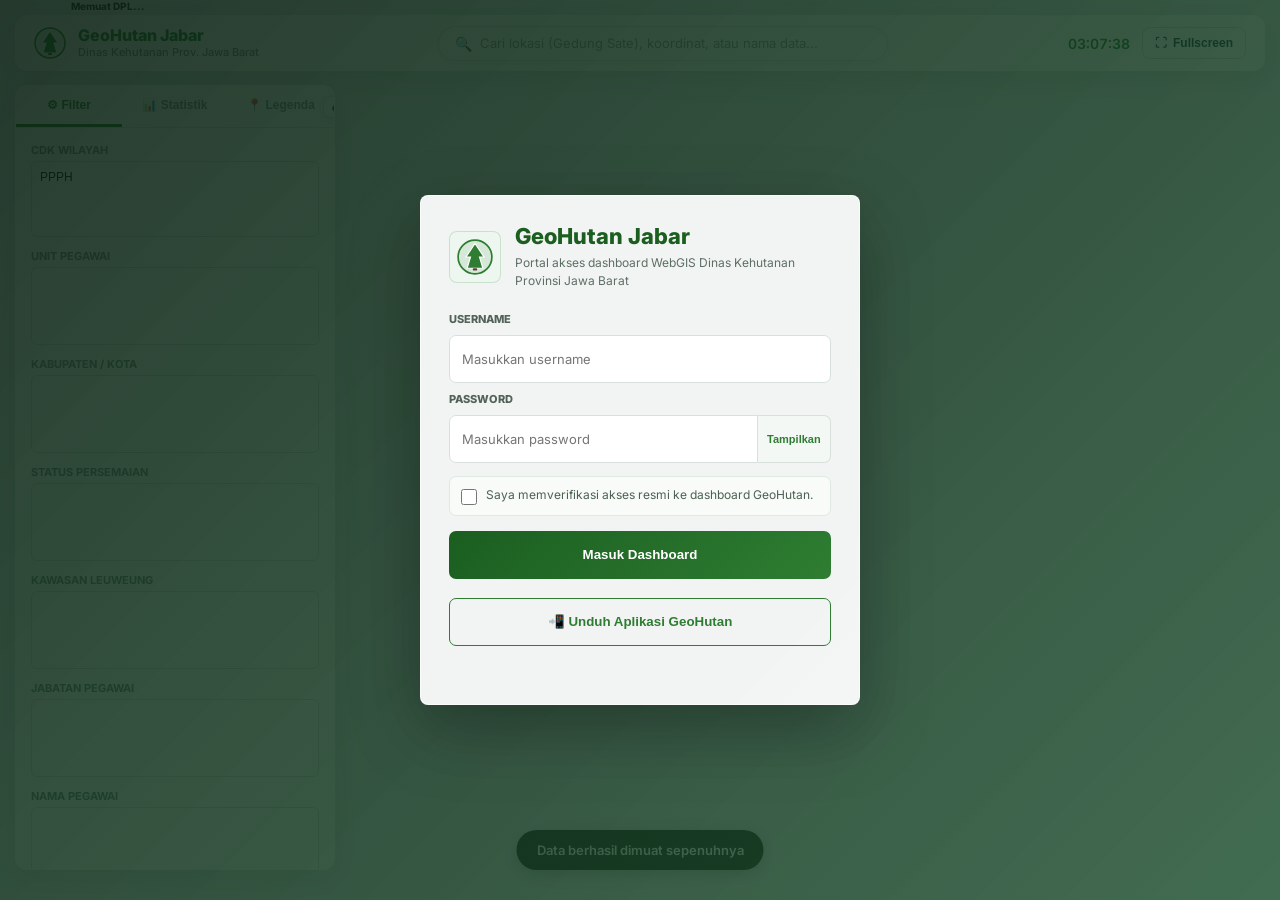
==== index.html @ 824cb2cf "Add files via upload update frontend last 24/08/26" ====
<!DOCTYPE html>
<html lang="id">
<head>
<meta charset="utf-8"/>
<meta name="viewport" content="width=device-width, initial-scale=1.0, maximum-scale=1.0, user-scalable=no">
<meta name="referrer" content="no-referrer">
<title>GeoHutan Jabar - Peta Sebaran Data Kehutanan</title>
<meta name="description" content="Dashboard WebGIS Dinas Kehutanan Provinsi Jawa Barat">
<link rel="manifest" href="manifest.json">
<meta name="theme-color" content="#2e7d32">
<!-- PWA iOS Meta Tags -->
<meta name="mobile-web-app-capable" content="yes">
<meta name="apple-mobile-web-app-capable" content="yes">
<meta name="apple-mobile-web-app-status-bar-style" content="black-translucent">
<meta name="apple-mobile-web-app-title" content="GeoHutan">
<link rel="apple-touch-icon" href="img/pwa-icon-192.png">
<link rel="apple-touch-icon" sizes="192x192" href="img/pwa-icon-192.png">
<link rel="apple-touch-icon" sizes="512x512" href="img/pwa-icon-512.png">
<link rel="stylesheet" href="https://unpkg.com/leaflet@1.9.4/dist/leaflet.css"/>
<link rel="stylesheet" href="https://unpkg.com/leaflet.markercluster@1.5.3/dist/MarkerCluster.css"/>
<link rel="stylesheet" href="https://unpkg.com/leaflet.markercluster@1.5.3/dist/MarkerCluster.Default.css"/>
<link href="https://fonts.googleapis.com/css2?family=Inter:wght@400;500;600;700;800&display=swap" rel="stylesheet">
<script src="https://unpkg.com/leaflet@1.9.4/dist/leaflet.js" defer></script>
<script src="https://unpkg.com/leaflet.markercluster@1.5.3/dist/leaflet.markercluster.js" defer></script>
<script src="https://unpkg.com/leaflet.heat@0.2.0/dist/leaflet-heat.js" defer></script>
<link rel="stylesheet" href="https://cdnjs.cloudflare.com/ajax/libs/leaflet.draw/1.0.4/leaflet.draw.css"/>
<script src="https://cdnjs.cloudflare.com/ajax/libs/leaflet.draw/1.0.4/leaflet.draw.js" defer></script>
<script src="https://cdn.jsdelivr.net/npm/papaparse@5.4.1/papaparse.min.js" defer></script>
<script src="https://cdn.jsdelivr.net/npm/@turf/turf@6/turf.min.js" defer></script>
<script src="https://html2canvas.hertzen.com/dist/html2canvas.min.js" defer></script>
<script src="https://cdn.jsdelivr.net/npm/chart.js@4.4.0/dist/chart.umd.min.js" defer></script>
<script src="https://cdn.jsdelivr.net/npm/xlsx@0.18.5/dist/xlsx.full.min.js" defer></script>
<script src="https://code.jquery.com/jquery-3.7.1.min.js" defer></script>
<link href="https://cdn.jsdelivr.net/npm/select2@4.1.0-rc.0/dist/css/select2.min.css" rel="stylesheet" />
<script src="https://cdn.jsdelivr.net/npm/select2@4.1.0-rc.0/dist/js/select2.min.js" defer></script>
<script src="https://unpkg.com/jszip@3.10.1/dist/jszip.min.js" defer></script>
<script src="https://unpkg.com/leaflet-kmz@1.0.9/dist/leaflet-kmz.js" defer></script>
<script src="https://cdn.jsdelivr.net/npm/exif-js" defer></script>
<script src="https://unpkg.com/shpjs@4.0.4/dist/shp.js" defer></script>
<script src="https://unpkg.com/@tmcw/togeojson@5.8.1/dist/togeojson.umd.js" defer></script>
<script src="https://unpkg.com/leaflet.vectorgrid@latest/dist/Leaflet.VectorGrid.bundled.js" defer></script>
<link rel="stylesheet" href="styles.css?v=20260824-report-monitor-v8"/>
<link rel="stylesheet" href="css/ai.css"/>
</head>
<body>

<section id="auth-portal" class="auth-portal hidden" aria-label="Portal login GeoHutan">
  <div class="auth-shell">
    <div class="auth-brand">
      <div class="auth-mark">
        <svg viewBox="0 0 32 32" fill="none" xmlns="http://www.w3.org/2000/svg">
          <circle cx="16" cy="16" r="15" fill="rgba(46,125,50,0.12)" stroke="#2e7d32" stroke-width="1.5"/>
          <polygon points="16,4 24,16 20,16 23,26 9,26 12,16 8,16" fill="#2e7d32" stroke="#fff" stroke-width="1"/>
          <rect x="14" y="26" width="4" height="2" rx="1" fill="#5d4037"/>
        </svg>
      </div>
      <div>
        <h1>GeoHutan Jabar</h1>
        <p>Portal akses dashboard WebGIS Dinas Kehutanan Provinsi Jawa Barat</p>
      </div>
    </div>

    <form id="login-form" class="auth-form" onsubmit="submitLogin(event)">
      <label for="login-username">Username</label>
      <input id="login-username" type="text" autocomplete="username" placeholder="Masukkan username" required>

      <label for="login-password">Password</label>
      <div class="auth-password-field">
        <input id="login-password" type="password" autocomplete="current-password" placeholder="Masukkan password" required>
        <button type="button" onclick="togglePasswordVisibility('login-password', this)">Tampilkan</button>
      </div>

      <label class="auth-check">
        <input id="login-captcha" type="checkbox">
        <span>Saya memverifikasi akses resmi ke dashboard GeoHutan.</span>
      </label>

      <button id="login-submit" class="auth-primary" type="submit">Masuk Dashboard</button>
      <button id="btn-install-pwa" class="auth-primary secondary" type="button" style="display: block; margin-top: 10px; background: transparent; color: var(--primary); border: 1px solid var(--primary);" aria-label="Unduh dan instal aplikasi GeoHutan ke perangkat">📲 Unduh Aplikasi GeoHutan</button>
    </form>

    <div id="auth-status" class="auth-status" aria-live="polite"></div>
  </div>
</section>

<!-- Loader -->
<div id="loader-overlay">
  <div class="loader-spinner"></div>
  <div id="loader-text">Memuat Data GeoHutan... 0%</div>
</div>

<div id="map"></div>
<div id="map-dpl-readout" aria-live="polite">Memuat DPL...</div>

<!-- Topbar -->
<header id="topbar" class="glass-panel">
  <!-- Mobile Sidebar Filter Button -->
  <button class="mobile-sidebar-toggle" id="mobile-sidebar-toggle" type="button" onclick="openSidebarPanel(event)" aria-label="Buka panel filter, statistik, dan legenda" title="Filter, statistik, legenda">
    <svg class="sidebar-filter-icon" viewBox="0 0 24 24" aria-hidden="true" focusable="false">
      <path d="M4 7h10"></path><path d="M18 7h2"></path><circle cx="16" cy="7" r="2"></circle>
      <path d="M4 12h3"></path><path d="M11 12h9"></path><circle cx="9" cy="12" r="2"></circle>
      <path d="M4 17h12"></path><path d="M20 17h0"></path><circle cx="18" cy="17" r="2"></circle>
    </svg>
  </button>

  <!-- Mobile Hamburger Menu Button -->
  <button class="mobile-menu-toggle" id="mobile-menu-toggle" type="button" onclick="toggleMobileMenu(event)" aria-label="Buka menu utama" aria-expanded="false" title="Menu utama">
    <span></span>
    <span></span>
    <span></span>
  </button>
  <div class="topbar-left">
    <svg viewBox="0 0 32 32" fill="none" xmlns="http://www.w3.org/2000/svg">
      <circle cx="16" cy="16" r="15" fill="rgba(46,125,50,0.1)" stroke="var(--primary)" stroke-width="1.5"/>
      <polygon points="16,4 24,16 20,16 23,26 9,26 12,16 8,16" fill="var(--primary)" stroke="#fff" stroke-width="1"/>
      <rect x="14" y="26" width="4" height="2" rx="1" fill="#5d4037"/>
    </svg>
    <div>
      <div class="logo-text">GeoHutan Jabar</div>
      <div class="logo-sub">Dinas Kehutanan Prov. Jawa Barat</div>
    </div>
  </div>
  <div class="topbar-center">
    <div class="global-search-container">
      <div class="global-search-box">
        <span class="search-icon">&#128269;</span>
        <input type="text" id="global-search-input" placeholder="Cari lokasi (Gedung Sate), koordinat, atau nama data..." autocomplete="off">
        <button id="global-search-clear" class="search-clear">&times;</button>
      </div>
      <div class="global-search-results" id="global-search-results"></div>
    </div>
  </div>
  <div class="topbar-right">
    <div id="clock">00:00:00</div>
    <button id="btn-spatial" class="btn-icon btn-spatial-upload" onclick="openSpatialModal()" title="Upload File Spasial (SHP, KML, GeoJSON, ZIP, Folder)">&#128205; <span class="d-none-mobile">Upload Spasial</span></button>
    <button id="btn-table" class="btn-icon" onclick="openTableModal()">&#128203; <span class="d-none-mobile">Tabel Data</span></button>
    <div id="report-menu" class="report-menu">
      <button id="btn-report" class="btn-icon" type="button" onclick="toggleReportMenu(event)">&#128202; <span class="d-none-mobile">Laporan</span></button>
      <div id="report-dropdown" class="report-dropdown">
        <button type="button" onclick="openReportMonitor('weekly')">Laporan Mingguan</button>
        <button type="button" onclick="openReportMonitor('monthly')">Laporan 3 Bulanan</button>
      </div>
    </div>
    <button id="btn-export" class="btn-icon" onclick="openExportModal()">&#128196; <span class="d-none-mobile">Export</span></button>
    <button class="btn-icon" onclick="goFullscreen()">&#9974; <span class="d-none-mobile">Fullscreen</span></button>
    <div class="profile-menu" id="profile-menu">
      <button class="profile-trigger" type="button" onclick="toggleProfileMenu(event)" aria-haspopup="true" aria-expanded="false">
        <span class="profile-avatar">GH</span>
        <span class="profile-label" id="auth-user-pill"></span>
        <span class="profile-caret">&#9662;</span>
      </button>
      <div class="profile-dropdown" id="profile-dropdown">
        <div class="profile-name" id="profile-name">GeoHutan</div>
        <div class="profile-role" id="profile-role">Pengguna Dashboard</div>
        <button class="profile-logout" type="button" onclick="openCredentialModal()" style="margin-bottom: 6px; background: transparent; color: var(--primary); border: 1px solid var(--primary);">Ganti Username/Password</button>
        <button class="profile-logout" type="button" onclick="openForgotPasswordModal()" style="margin-bottom: 6px; background: transparent; color: #1565c0; border: 1px solid #1565c0;">Lupa Password</button>
        <button class="profile-logout" type="button" onclick="logoutGeoHutan()">Keluar</button>
      </div>
    </div>
  </div>
</header>

<!-- Sidebar Kiri -->
<aside id="sidebar" class="glass-panel">
  <!-- Sidebar Header for Mobile -->
  <div class="sidebar-mobile-header" style="display:none; justify-content:space-between; align-items:center; padding:10px 15px; border-bottom:1px solid rgba(0,0,0,0.1);">
    <h3 style="margin:0; font-size:16px;">Panel Peta</h3>
    <div>
      <button class="sidebar-min-btn" onclick="toggleSidebarCollapse()" style="background:transparent; border:none; font-size:18px; font-weight:bold; cursor:pointer; margin-right:10px;" title="Minimize">&minus;</button>
      <button class="sidebar-close-btn" onclick="closeSidebarPanel()" style="background:transparent; border:none; font-size:20px; font-weight:bold; cursor:pointer;" title="Close">&times;</button>
    </div>
  </div>
  <button id="sidebar-collapse-btn" class="sidebar-collapse-btn" type="button" onclick="toggleSidebarCollapse()" title="Sembunyikan/Tampilkan Sidebar">&lsaquo;</button>
  <div class="sidebar-tabs">
    <button class="tab-btn active" onclick="switchTab('tab-filter')">&#9881; Filter</button>
    <button class="tab-btn" onclick="switchTab('tab-stat')">&#128202; Statistik</button>
    <button class="tab-btn" onclick="switchTab('tab-legend')">&#128205; Legenda</button>
  </div>
  
  <div id="tab-filter" class="tab-content active fade-in">
    <div class="filter-group"><label>CDK Wilayah</label><select id="f_cdk" multiple="multiple"></select></div>
    <div class="filter-group"><label>Unit Pegawai</label><select id="f_pegawai" multiple="multiple"></select></div>
    <div class="filter-group"><label>Kabupaten / Kota</label><select id="f_kab" multiple="multiple"></select></div>
    <div class="filter-group"><label>Status Persemaian</label><select id="f_status" multiple="multiple"></select></div>
    <div class="filter-group"><label>Kawasan Leuweung</label><select id="f_kawasan" multiple="multiple"></select></div>
    <div class="filter-group"><label>Jabatan Pegawai</label><select id="f_jabatan" multiple="multiple"></select></div>
    <div class="filter-group"><label>Nama Pegawai</label><select id="f_nama_pegawai" multiple="multiple"></select></div>
    <div class="filter-group"><label>Petugas Lapangan (Pendamping Jaga Leuweung)</label><select id="f_penyuluh" multiple="multiple"></select></div>
    <div class="filter-group"><label>Kategori Lojuna</label><select id="f_kategori_lojuna" multiple="multiple"></select></div>

    <div id="binaan-filter-title" style="margin-top:15px; padding-top:10px; border-top:1px solid rgba(0,0,0,0.1); font-size:11px; font-weight:bold; color:var(--primary); margin-bottom:5px;">Filter Wilayah Hutan Binaan</div>
    <div class="filter-group"><label>Kegiatan Binaan</label><select id="f_binaan_kegiatan" multiple="multiple"></select></div>
    <div class="filter-group"><label>Jabatan Binaan</label><select id="f_binaan_jabatan" multiple="multiple"></select></div>
    <div class="filter-group"><label>Pembina/Pengampu</label><select id="f_binaan_pembina" multiple="multiple"></select></div>
    <div class="filter-group" id="f_luas_container">
      <label>Luas (Ha)</label>
      <div style="display:flex; gap:6px;">
        <select id="f_luas_op" style="width:50px; padding:6px; border-radius:6px; border:1px solid #ddd; font-size:12px; background:rgba(255,255,255,0.8);">
          <option value=">=">&ge;</option>
          <option value=">">&gt;</option>
          <option value="<=">&le;</option>
          <option value="<">&lt;</option>
          <option value="=">=</option>
        </select>
        <input type="number" step="0.01" id="f_luas_val" placeholder="Nilai (Ha)" style="flex:1; padding:6px; border-radius:6px; border:1px solid #ddd; font-size:12px; background:rgba(255,255,255,0.8);">
      </div>
    </div>
    <div class="btn-row">
      <button class="btn-apply" onclick="applyFilter()">Terapkan</button>
      <button class="btn-reset" onclick="resetFilter()">Reset</button>
    </div>
    <div class="map-controls">
      <label>Basemap: 
        <select id="map-style" onchange="changeBasemap(this.value)">
          <option value="satellite">Esri World Imagery</option>
          <option value="gHybrid">Google Hybrid (Satelit + Label)</option>
          <option value="gLight">Google Maps (Mode Terang)</option>
          <option value="gDark">Google Maps (Mode Gelap)</option>
          <option value="street">OSM Street</option>
          <option value="topo">OpenTopoMap</option>
        </select>
      </label>
      <label><input type="checkbox" id="toggle-cluster" onchange="toggleClustering()"> Aktifkan Clustering</label>
      <label><input type="checkbox" id="toggle-heatmap" onchange="toggleHeatmap()"> Tampilkan Heatmap</label>
      <label><input type="checkbox" id="toggle-pjl-polygon" onchange="togglePjlPolygons()"> Tampilkan Area Tanam 2 Ha (Petugas Jaga Leuweung)</label>
      <label><input type="checkbox" id="toggle-spatial" onchange="toggleSpatialPolygons()"> Tampilkan Polygon Spasial (Upload)</label>
      <label class="staff-hidden-map-control"><input type="checkbox" id="toggle-polygon-kegiatan" checked onchange="togglePolygonKegiatanLayer()"> Tampilkan Area Polygon Kegiatan</label>
      <label class="staff-hidden-map-control"><input type="checkbox" id="toggle-pohon-marker" checked onchange="togglePohonMarkerLayer()"> Tampilkan Marker Titik Kegiatan (Pohon)</label>
      <label class="staff-hidden-map-control"><input type="checkbox" id="toggle-buffer" onchange="toggleBuffer()"> Buffer Zone Saat Diklik (10/20/30km)</label>
      <button class="btn-icon map-download-btn" style="margin-top:10px; width:100%; justify-content:center; background:var(--secondary); color:white;" onclick="downloadMap()">&#128247; Unduh Tampilan Peta (.png)</button>
    </div>
  </div>

  <div id="tab-stat" class="tab-content fade-in">
    <div class="stat-card">
      <div class="stat-info"><div class="stat-lbl" style="font-size:10px;">Petugas Jaga Leuweung</div><div class="stat-val cg" id="cnt-pjl">0</div></div>
      <div class="stat-icon">&#127794;</div>
    </div>
    <div class="stat-card">
      <div class="stat-info"><div class="stat-lbl" style="font-size:10px;">Lokasi Persemaian Jaga Leuweung</div><div class="stat-val cb" id="cnt-per">0</div></div>
      <div class="stat-icon">&#127807;</div>
    </div>
    <div class="stat-card">
      <div class="stat-info"><div class="stat-lbl" style="font-size:10px;">Pegawai Dinas Kehutanan</div><div class="stat-val co" id="cnt-peg" style="color:#7cb342;">0</div></div>
      <div class="stat-icon">&#128100;</div>
    </div>
    <div class="stat-card">
      <div class="stat-info"><div class="stat-lbl" style="font-size:10px;">Lokasi Permanen Jum'at Menanam</div><div class="stat-val cp" id="cnt-jum">0</div></div>
      <div class="stat-icon">&#127793;</div>
    </div>
    
    <div class="stat-card">
      <div class="stat-info"><div class="stat-lbl" style="font-size:10px;">Data hutan binaan</div><div class="stat-val" style="color:#fb8c00;" id="cnt-pegb">0</div></div>
      <div class="stat-icon">&#127966;</div>
    </div>
    <div class="stat-card">
      <div class="stat-info"><div class="stat-lbl" style="font-size:10px;">Total Luasan Binaan (Ha)</div><div class="stat-val" style="color:#00897b;" id="cnt-pegb-luas">0</div></div>
      <div class="stat-icon">&#128207;</div>
    </div>
    
    <div class="chart-title mt-3">Sebaran Data per Kategori</div>
    <div class="chart-container"><canvas id="c-layer"></canvas></div>
    <div class="chart-title">Status Persemaian</div>
    <div class="chart-container"><canvas id="c-status"></canvas></div>
    <div class="chart-title">Jaga Leuweung per CDK</div>
    <div class="chart-container"><canvas id="c-cdk"></canvas></div>
    <div class="chart-title mt-3">Luasan Binaan per CDK/Unit Kerja (Ha)</div>
    <div class="chart-container"><canvas id="c-binaan-unit"></canvas></div>
    <div class="chart-title">Luasan Binaan per Kabupaten (Ha)</div>
    <div class="chart-container"><canvas id="c-binaan-kab"></canvas></div>
    <div class="chart-title">Luasan Hutan Binaan per Kegiatan (Ha)</div>
    <div class="chart-container"><canvas id="c-binaan-luas-kegiatan"></canvas></div>
    <div class="chart-title">Sebaran Kegiatan Hutan Binaan</div>
    <div class="chart-container"><canvas id="c-binaan-kegiatan"></canvas></div>
  </div>

  <div id="tab-legend" class="tab-content fade-in">
    <div class="leg-item" id="leg-pjl" onclick="toggleLayer('pjl')">
      <svg class="leg-icon-svg" xmlns="http://www.w3.org/2000/svg" viewBox="0 0 24 24"><circle cx="12" cy="12" r="7" fill="#43a047" stroke="#fff" stroke-width="1.5"/></svg>
      <span class="leg-text">Petugas Jaga Leuweung</span>
    </div>
    <div class="leg-item" id="leg-jum" onclick="toggleLayer('jum')" style="flex-direction:column; align-items:flex-start;">
      <div style="display:flex; align-items:center;">
        <span class="leg-text" style="font-weight:bold;">Lokasi Jum'at Menanam</span>
      </div>
      <div style="display:flex; flex-direction:column; gap:8px; margin-top: 8px; margin-left: 6px;">
        <div style="display:flex; align-items:center; gap:10px;">
          <svg width="24" height="24" viewBox="0 0 24 24"><polygon points="12,2 15,9 22,9 16,14 18,21 12,17 6,21 8,14 2,9 9,9" fill="#8e24aa" stroke="#fff" stroke-width="1.5" stroke-linejoin="round"/></svg>
          <span style="font-size:11px;">Lokasi Juna Permanen</span>
        </div>
      </div>
    </div>
    <div class="leg-item" id="leg-peg" onclick="toggleLayer('peg')">
  <svg class="leg-icon-svg" xmlns="http://www.w3.org/2000/svg" viewBox="0 0 24 24" width="24" height="24">
    <circle cx="12" cy="12" r="6.5" fill="#8bc34a"/>
  </svg>
  <span class="leg-text">Pegawai Dinas Kehutanan</span>
</div>
    <div class="leg-item" id="leg-pegb" onclick="toggleLayer('pegb')">
      <svg class="leg-icon-svg" xmlns="http://www.w3.org/2000/svg" viewBox="0 0 24 24" width="24" height="24">
        <polygon points="12,4 20,12 12,20 4,12" fill="#fb8c00"/>
      </svg>
      <span class="leg-text">Data hutan binaan</span>
    </div>
    <div class="leg-item leg-hidden" id="leg-autopoly" onclick="toggleAutoPoly()">
      <svg class="leg-icon-svg" xmlns="http://www.w3.org/2000/svg" viewBox="0 0 24 24"><polygon points="12,2 22,12 12,22 2,12" fill="rgba(0,172,193,0.2)" stroke="#00acc1" stroke-width="2" stroke-dasharray="4,4"/></svg>
      <span class="leg-text">Poligon Auto (Area Filter)</span>
    </div>
    <div class="leg-item" id="leg-per" onclick="toggleLayer('per')">
      <svg class="leg-icon-svg" xmlns="http://www.w3.org/2000/svg" viewBox="0 0 24 24"><polygon points="12,2 22,10 18,22 6,22 2,10" fill="#03a9f4" stroke="#fff" stroke-width="1.5" stroke-linejoin="round"/></svg>
      <span class="leg-text">Lokasi Persemaian Jaga Leuweung</span>
    </div>
    <div style="margin-top:10px; padding-top:10px; border-top:1px solid rgba(255,255,255,0.08);">
      <div class="leg-text" style="font-weight:bold; margin-bottom:8px; font-size:11px; opacity:0.85;">Area Kegiatan Tanam &amp; Pelihara</div>
      <div style="display:flex; flex-direction:column; gap:8px;">
        <div class="leg-item" id="leg-polygon-kegiatan" onclick="togglePolygonKegiatanLayer()" style="padding:4px 0; border:none; background:none; gap:10px;">
          <svg width="18" height="14" viewBox="0 0 18 14"><rect x="1" y="1" width="16" height="12" rx="2" fill="rgba(76,175,80,0.25)" stroke="#388e3c" stroke-width="1.8" stroke-dasharray="3,2"/></svg>
          <span style="font-size:11px;">Area Polygon Kegiatan</span>
        </div>
        <div class="leg-item" id="leg-pohon-marker" onclick="togglePohonMarkerLayer()" style="padding:4px 0; border:none; background:none; gap:10px;">
          <svg width="16" height="20" viewBox="0 0 20 24"><ellipse cx="10" cy="8" rx="6" ry="7" fill="#388e3c" stroke="#fff" stroke-width="1"/><ellipse cx="10" cy="13" rx="4.5" ry="5" fill="#43a047" stroke="#fff" stroke-width="0.8"/><rect x="8.5" y="18" width="3" height="5" rx="1" fill="#5d4037"/></svg>
          <span style="font-size:11px;">Titik Kegiatan (Pohon)</span>
        </div>
      </div>
    </div>
    <div style="margin-top:10px; padding-top:10px; border-top:1px solid rgba(255,255,255,0.08);">
      <div class="leg-text" style="font-weight:bold; margin-bottom:8px; font-size:11px; opacity:0.85;">Polygon Spasial (Upload)</div>
      <div style="display:flex; flex-direction:column; gap:8px;">
        
        <div style="display:flex; align-items:center; gap:10px;">
          <svg width="18" height="14" viewBox="0 0 18 14"><rect x="1" y="1" width="16" height="12" rx="2" fill="#ef5350" fill-opacity="0.3" stroke="#c62828" stroke-width="1.5"/></svg>
          <span style="font-size:11px;">Jaga Leuweung</span>
        </div>
        
        <div style="display:flex; align-items:center; gap:10px;">
          <svg width="18" height="14" viewBox="0 0 18 14"><line x1="1" y1="7" x2="17" y2="7" stroke="#A4C639" stroke-width="4" stroke-linecap="round"/></svg>
          <span style="font-size:11px;">Greenbelt / Sabuk Leuweung (Garis)</span>
        </div>

        <div style="display:flex; align-items:center; gap:10px;">
          <svg width="18" height="14" viewBox="0 0 18 14"><rect x="1" y="1" width="16" height="12" rx="2" fill="#38A800" fill-opacity="0.2" stroke="#FFD700" stroke-width="2"/></svg>
          <span style="font-size:11px;">Kawasan Hutan</span>
        </div>
        
        <div style="display:flex; align-items:center; gap:10px;">
          <svg width="18" height="14" viewBox="0 0 18 14"><rect x="1" y="1" width="16" height="12" rx="2" fill="#E69800" fill-opacity="0.5" stroke="#E69800" stroke-width="1.5"/></svg>
          <span style="font-size:11px;">Lahan Kritis, Bambu, Bencana, CSR, RHL</span>
        </div>
        
        <div style="display:flex; align-items:center; gap:10px;">
          <svg width="18" height="14" viewBox="0 0 18 14"><rect x="1" y="1" width="16" height="12" rx="2" fill="#737300" fill-opacity="0.5" stroke="#737300" stroke-width="1.5"/></svg>
          <span style="font-size:11px;">Luasan Agroforestry</span>
        </div>

        <div style="display:flex; align-items:center; gap:10px;">
          <svg width="18" height="14" viewBox="0 0 18 14"><rect x="1" y="1" width="16" height="12" rx="2" fill="#228B22" fill-opacity="0.5" stroke="#228B22" stroke-width="1.5"/></svg>
          <span style="font-size:11px;">Luasan Jalur Permanen, KH Lindung</span>
        </div>

        <div style="display:flex; align-items:center; gap:10px;">
          <svg width="18" height="14" viewBox="0 0 18 14"><rect x="1" y="1" width="16" height="12" rx="2" fill="#CCCCCC" fill-opacity="0.5" stroke="#CCCCCC" stroke-width="1.5"/></svg>
          <span style="font-size:11px;">Luasan Aset, APL</span>
        </div>

        <div style="display:flex; align-items:center; gap:10px;">
          <svg width="18" height="14" viewBox="0 0 18 14"><rect x="1" y="1" width="16" height="12" rx="2" fill="#FFD966" fill-opacity="0.5" stroke="#FFD966" stroke-width="1.5"/></svg>
          <span style="font-size:11px;">Luasan KH Produksi</span>
        </div>

        <div style="display:flex; align-items:center; gap:10px;">
          <svg width="18" height="14" viewBox="0 0 18 14"><rect x="1" y="1" width="16" height="12" rx="2" fill="#FFBEBE" fill-opacity="0.5" stroke="#FFBEBE" stroke-width="1.5"/></svg>
          <span style="font-size:11px;">Luasan Konversi</span>
        </div>

      </div>
    </div>
  </div>
</aside>

<!-- Detail Drawer Kanan -->
<aside id="detail-drawer" class="glass-panel">
  <div class="drawer-head">
    <h3 id="drawer-title">Detail Informasi</h3>
    <div>
      <button class="drawer-btn" id="drawer-min-btn" onclick="toggleMinimizeDrawer()" style="background:transparent; border:none; color:#fff; cursor:pointer; font-weight:bold; margin-right:8px;">&minus;</button>
      <button class="close-drawer" onclick="closeDrawer()">&times;</button>
    </div>
  </div>
  <div class="drawer-body" id="drawer-content">
    <!-- Konten diisi dinamis via JS -->
  </div>
</aside>

<!-- Modals -->

<!-- 2. Data Table Modal -->
<div id="table-modal" class="modal-overlay" onclick="if(event.target==this) closeTableModal()">
  <div class="modal-content">
    <div class="modal-head">
      <h2>Tabel Data Keseluruhan</h2>
      <button class="close-modal" onclick="closeTableModal()">&times;</button>
    </div>
    <div class="modal-body" style="display: flex; flex-direction: column; height: 100%;">
      <div class="table-toolbar">
        <select id="table-layer-select" style="padding: 8px; border-radius: 6px;" onchange="renderTable()">
          <option value="all">Semua Kategori</option>
          <option value="pjl">Petugas Jaga Leuweung</option>
          <option value="persemaian">Lokasi Persemaian Jaga Leuweung</option>
          <option value="pegawai">Pegawai Dinas Kehutanan</option>
          <option value="pegawaiBinaan">Data hutan binaan</option>
          <option value="jumat">Lokasi Permanen Jum'at Menanam</option>
        </select>
        <input type="text" id="table-search" placeholder="Cari dalam tabel..." onkeyup="filterTable()">
      </div>
      <div class="data-table-wrapper">
        <table class="data-table" id="data-table">
          <thead><tr><th>Kategori</th><th>Nama / Lokasi</th><th>Unit Kerja</th><th>Kab/Kota</th><th>Aksi</th></tr></thead>
          <tbody id="data-table-body"></tbody>
        </table>
      </div>
    </div>
  </div>
</div>

<!-- 3. Manage Sources Modal -->
<div id="source-modal" class="modal-overlay" onclick="if(event.target==this) closeSourceModal()">
  <div class="modal-content" style="max-width: 600px;">
    <div class="modal-head">
      <h2>Kelola Sumber Data (CSV / KMZ / URL)</h2>
      <button class="close-modal" onclick="closeSourceModal()">&times;</button>
    </div>
    <div class="modal-body">
      <p style="font-size: 12px; margin-bottom: 15px; color: #666;">Anda dapat menambahkan data baru dari URL CSV (Google Sheets) atau unggah file CSV / KMZ lokal ke kategori tertentu.</p>
      <div id="source-list" class="source-list">
        <!-- List diisi dinamis -->
      </div>
      <div class="add-source-form">
        <select id="new-source-type">
          <option value="pjl">Petugas Jaga Leuweung</option>
          <option value="jum">Lokasi Permanen Jum'at Menanam</option>
          <option value="peg">Pegawai Dinas Kehutanan</option>
          <option value="per">Lokasi Persemaian Jaga Leuweung</option>
        </select>
        <input type="text" id="new-source-url" placeholder="URL CSV Publik..." style="flex:1;">
        <button class="btn-apply" style="padding: 8px 15px; border-radius: 4px;" onclick="addSource()">Tambah URL</button>
      </div>
      <div class="add-source-form" style="margin-top:10px; padding-top:10px; border-top:1px dashed #ccc;">
        <input type="file" id="local-file-import" accept=".csv,.kmz,.kml" style="font-size:12px; flex:1;">
        <button class="btn-apply" style="padding: 8px 15px; border-radius: 4px; background:#1e88e5;" onclick="importLocalFile()">Impor File</button>
      </div>
    </div>
  </div>
</div>

<!-- 4. Export Modal -->
<div id="export-modal" class="modal-overlay" onclick="if(event.target==this) closeExportModal()">
  <div class="modal-content" style="max-width: 400px;">
    <div class="modal-body" style="display:flex; flex-direction:column; gap:10px;">
      <div style="font-size: 12px; margin-bottom: 5px; font-weight: 600;">Format File:</div>
      <div style="display:flex; gap:15px; margin-bottom:10px;">
        <label style="font-size:12px; cursor:pointer;"><input type="radio" name="export-fmt" value="csv" checked> CSV</label>
        <label style="font-size:12px; cursor:pointer;"><input type="radio" name="export-fmt" value="xlsx"> XLSX (Excel)</label>
      </div>
      <button class="btn-icon" style="justify-content:center; padding:12px; background:#e8f5e9; border-color:#43a047;" onclick="exportCSV('pjl')">&#128196; Unduh Petugas Jaga Leuweung</button>
      <button class="btn-icon" style="justify-content:center; padding:12px; background:#f3e5f5; border-color:#8e24aa;" onclick="exportCSV('jum')">&#128196; Download Lokasi Jum'at Menanam</button>
      <button class="btn-icon" style="justify-content:center; padding:12px; background:#fff3e0; border-color:#fb8c00;" onclick="exportCSV('peg')">&#128196; Download Pegawai Dinas Kehutanan</button>
      <button class="btn-icon" style="justify-content:center; padding:12px; background:#e0f2f1; border-color:#00897b; color:#00695c;" onclick="exportCSV('pegb')">&#128196; Download Data hutan binaan</button>
      <button class="btn-icon" style="justify-content:center; padding:12px; background:#e3f2fd; border-color:#1e88e5;" onclick="exportCSV('per')">&#128196; Download Persemaian Jaga Leuweung</button>
      <button class="btn-icon" style="justify-content:center; padding:12px; background:var(--primary); color:white; border-color:var(--primary);" onclick="exportAllFiltered()">&#128196; Unduh Semua Data Hasil Filter (CSV)</button>
    </div>
  </div>
</div>

<!-- 5. Analysis Modal -->
<div id="analysis-modal" class="modal-overlay" onclick="if(event.target==this) closeAnalysisModal()">
  <div class="modal-content" style="max-width: 700px;">
    <div class="modal-head">
      <h2>Hasil Analisis Area Polygon</h2>
      <button class="close-modal" onclick="closeAnalysisModal()">&times;</button>
    </div>
    <div class="modal-body" style="display: flex; flex-direction: column; height: 100%;">
      <div id="analysis-summary" style="display: flex; gap: 10px; margin-bottom: 15px; flex-wrap: wrap;">
        <!-- Filled via JS -->
      </div>
      <div class="data-table-wrapper" style="max-height: 400px;">
        <table class="data-table" id="analysis-table">
          <thead><tr><th>Kategori</th><th>Nama</th><th>Jabatan</th><th>Unit Kerja</th><th>Kab/Kota</th><th>Luas (Ha)</th></tr></thead>
          <tbody id="analysis-table-body"></tbody>
        </table>
      </div>
      <div style="margin-top: 15px; text-align: right;">
        <button class="btn-apply" onclick="clearDrawnPolygons()" style="padding: 10px 20px; border-radius: 6px; cursor: pointer; border: none;">Hapus Polygon & Tutup</button>
      </div>
    </div>
  </div>
</div>

<!-- 8. Modal Form Polygon / Marker Pohon Kegiatan -->
<div id="polygon-kegiatan-modal" class="modal-overlay" onclick="if(event.target===this) cancelPolygonForm()">
  <div class="modal-content" style="max-width:680px; max-height:90vh;">
    <div class="modal-head" style="background:linear-gradient(135deg,#2e7d32,#43a047); color:#fff;">
      <h2 id="polygon-modal-title" style="color:#fff;">&#127807; Tambah Area / Titik Kegiatan</h2>
      <button class="close-modal" style="color:#fff;" onclick="cancelPolygonForm()">&#215;</button>
    </div>
    <div class="modal-body" style="max-height:75vh; overflow-y:auto; padding:20px;">
      <input type="hidden" id="pg-feature-id" value="">
      <input type="hidden" id="pg-type" value="polygon">
      <input type="hidden" id="pg-geojson" value="">

      <div style="display:grid; grid-template-columns:1fr 1fr; gap:12px;">
        <div class="filter-group" style="grid-column:1/-1;">
          <label style="font-weight:600; color:#2e7d32;">CDK Wilayah</label>
          <select id="pg-cdk" style="width:100%; padding:8px; border-radius:6px; border:1px solid #ccc;">
            <option value="">-- Pilih CDK --</option>
            <option>CDK Wilayah 1</option>
            <option>CDK Wilayah 2</option>
            <option>CDK Wilayah 3</option>
            <option>CDK Wilayah 4</option>
            <option>CDK Wilayah 5</option>
            <option>CDK Wilayah 6</option>
            <option>CDK Wilayah 7</option>
            <option>CDK Wilayah 8</option>
            <option>CDK Wilayah 9</option>
            <option>PPPH</option>
            <option value="__custom__">Lainnya (Isi Manual)</option>
          </select>
          <input type="text" id="pg-cdk-custom" placeholder="Nama UPTD / Instansi / PT lain..." style="display:none; width:100%; padding:8px; border-radius:6px; border:1px solid #ccc; margin-top:6px;">
        </div>
        <div class="filter-group">
          <label>Nama</label>
          <input type="text" id="pg-nama" placeholder="Nama kegiatan / petugas" style="width:100%; padding:8px; border-radius:6px; border:1px solid #ccc;">
        </div>
        <div class="filter-group">
          <label>Kabupaten</label>
          <input type="text" id="pg-kabupaten" placeholder="Nama Kabupaten" style="width:100%; padding:8px; border-radius:6px; border:1px solid #ccc;">
        </div>
        <div class="filter-group">
          <label>Kecamatan</label>
          <input type="text" id="pg-kecamatan" placeholder="Nama Kecamatan" style="width:100%; padding:8px; border-radius:6px; border:1px solid #ccc;">
        </div>
        <div class="filter-group">
          <label>Desa / Blok</label>
          <input type="text" id="pg-desa" placeholder="Nama Desa atau Blok" style="width:100%; padding:8px; border-radius:6px; border:1px solid #ccc;">
        </div>
        <div class="filter-group" style="grid-column:1/-1;">
          <label>Lokasi</label>
          <input type="text" id="pg-lokasi" placeholder="Deskripsi lokasi" style="width:100%; padding:8px; border-radius:6px; border:1px solid #ccc;">
        </div>
        <div class="filter-group">
          <label>Kegiatan</label>
          <select id="pg-kegiatan" onchange="checkKegiatanCustom()" style="width:100%; padding:8px; border-radius:6px; border:1px solid #ccc;">
            <option value="Penanaman">Penanaman</option>
            <option value="Pemeliharaan">Pemeliharaan</option>
            <option value="__custom__">Lainnya...</option>
          </select>
          <input type="text" id="pg-kegiatan-custom" placeholder="Tulis kegiatan lainnya..." style="display:none; width:100%; padding:8px; border-radius:6px; border:1px solid #ccc; margin-top:6px;">
        </div>
        <div class="filter-group">
          <label>Luas (Ha)</label>
          <input type="number" id="pg-luas" placeholder="0.00" step="0.01" style="width:100%; padding:8px; border-radius:6px; border:1px solid #ccc;">
        </div>
        <div class="filter-group" style="grid-column: 1 / -1;">
          <label>Data Bibit (Bisa lebih dari 1 jenis)</label>
          <div id="bibit-container">
            <!-- Dynamic rows will be inserted here -->
          </div>
          <button type="button" class="btn-icon" onclick="addBibitRow()" style="background:#e8f5e9; color:#2e7d32; border:1px solid #43a047; margin-top:8px; padding:6px 12px; font-size:12px; border-radius:4px;">
            + Tambah Jenis Bibit
          </button>
          <input type="hidden" id="pg-jenis-bibit">
          <input type="hidden" id="pg-jumlah-bibit">
        </div>
        <div class="filter-group">
          <label>&#128205; Latitude (otomatis dari marker/polygon)</label>
          <input type="text" id="pg-lat" placeholder="-6.xxxxx" style="width:100%; padding:8px; border-radius:6px; border:1px solid #ddd; background:#f5f5f5;" readonly>
        </div>
        <div class="filter-group">
          <label>&#128205; Longitude (otomatis dari marker/polygon)</label>
          <input type="text" id="pg-lng" placeholder="107.xxxxx" style="width:100%; padding:8px; border-radius:6px; border:1px solid #ddd; background:#f5f5f5;" readonly>
        </div>
        <div class="filter-group" style="grid-column:1/-1;">
          <label>Keterangan</label>
          <textarea id="pg-keterangan" rows="3" placeholder="Keterangan tambahan..." style="width:100%; padding:8px; border-radius:6px; border:1px solid #ccc; resize:vertical;"></textarea>
        </div>
      </div>
    </div>
    <div style="padding:15px 20px; border-top:1px solid #eee; display:flex; justify-content:flex-end; gap:10px; background:#fafafa;">
      <button class="btn-reset" onclick="cancelPolygonForm()">Batal</button>
      <button class="btn-apply" onclick="savePolygonFeature()" style="background:linear-gradient(135deg,#2e7d32,#43a047); border-color:#2e7d32;">&#128190; Simpan Data</button>
    </div>
  </div>
</div>

<!-- 7. Upload Photo Modal -->
<div id="upload-modal" class="modal-overlay" onclick="if(event.target==this) closeUploadModal()">
  <div class="modal-content" style="max-width: 600px;">
    <div class="modal-head">
      <h2>Upload Foto Dokumentasi</h2>
      <button class="close-modal" onclick="closeUploadModal()">&times;</button>
    </div>
    <div class="modal-body">
      <div id="upload-loc-info" style="font-size: 13px; font-weight: 600; margin-bottom: 15px; color: var(--primary);"></div>
      
      <div class="filter-group">
        <label>Foto Linimasa:</label>
        <div class="angle-segment">
          <label><input type="radio" name="upload-angle" value="Sudut Foto #1" checked> Foto Utama</label>
          <label><input type="radio" name="upload-angle" value="Sudut Foto #2"> Foto Tambahan</label>
        </div>
      </div>

      <div id="upload-last-photo-preview" class="upload-last-photo-preview"></div>

      <div class="filter-group">
        <label>Pilih Tahun Linimasa:</label>
        <div class="year-timeline" id="upload-year-pills" style="margin-top:5px; margin-bottom:15px; justify-content: flex-start;">
          <!-- Diisi JS dari PHOTO_YEARS -->
        </div>
        <input type="hidden" id="upload-year" value="2026">
        
        <div style="margin-top:15px; margin-bottom:15px;">
          <label style="display:block; font-size:12px; font-weight:600; margin-bottom:5px;">Tanggal Foto (Manual):</label>
          <input type="datetime-local" id="upload-datetime" required style="width:100%; padding:8px; border:1px solid #ddd; border-radius:6px;">
          <div style="font-size:10px; color:#666; margin-top:4px;">* Isi jika tanggal dari foto tidak valid atau kamera tidak menyimpan metadata tanggal.</div>
        </div>
      </div>

      <div class="filter-group">
        <label>Pilih File Foto (Bisa dari Kamera HP):</label>
        <input type="file" id="upload-files" accept="image/*, .heic, .heif" style="font-size:12px; flex:1; width: 100%; border: 1px solid #ddd; padding: 10px; border-radius: 6px; background: #fafafa;">
        <div style="font-size:10px; color:#666; margin-top:4px; line-height:1.45;">Minimal upload: 1 foto. Maksimal upload: 1 foto tiap 1 sesi upload. Ukuran tiap file: &le; 5 MB. Hanya menerima seluruh format gambar termasuk HEIC/HEIF dari Apple. File rusak atau tidak dapat dibaca akan ditolak.</div>
      </div>

      <div id="upload-monitoring-fields" class="monitoring-form" style="display:none;">
        <div class="monitoring-title">Hasil Kegiatan dan Monitoring Lapangan</div>
        <div class="monitoring-grid">
          <fieldset class="monitoring-field">
            <legend>Keragaman Jenis Tanaman</legend>
            <label><input type="radio" name="mon-tutupan" value="Homogen"> Homogen</label>
            <label><input type="radio" name="mon-tutupan" value="Heterogen"> Heterogen</label>
          </fieldset>
          <fieldset class="monitoring-field">
            <legend>Jenis Tanaman/Pohon</legend>
            <label><input type="checkbox" name="mon-jenis" value="Kayu-kayuan"> Kayu-kayuan</label>
            <label><input type="checkbox" name="mon-jenis" value="MPTS"> MPTS</label>
            <label><input type="checkbox" name="mon-jenis" value="Bambu"> Bambu</label>
            <label><input type="checkbox" name="mon-jenis" value="Lainnya"> Lainnya</label>
          </fieldset>
          <fieldset class="monitoring-field">
            <legend>Kerapatan Tanaman</legend>
            <label><input type="checkbox" name="mon-kerapatan" value="Sangat rapat"> Sangat rapat</label>
            <label><input type="checkbox" name="mon-kerapatan" value="Rapat"> Rapat</label>
            <label><input type="checkbox" name="mon-kerapatan" value="Sedang"> Sedang</label>
            <label><input type="checkbox" name="mon-kerapatan" value="Terbuka"> Terbuka</label>
          </fieldset>
          <fieldset class="monitoring-field">
            <legend>Kelas Lereng</legend>
            <label><input type="radio" name="mon-lereng" value="Datar (0 - 8%)"> Datar (0 - 8%)</label>
            <label><input type="radio" name="mon-lereng" value="Landai (>8 - 15%)"> Landai (&gt;8 - 15%)</label>
            <label><input type="radio" name="mon-lereng" value="Agak Curam (>15 - 25%)"> Agak Curam (&gt;15 - 25%)</label>
            <label><input type="radio" name="mon-lereng" value="Curam (>25 - 40%)"> Curam (&gt;25 - 40%)</label>
            <label><input type="radio" name="mon-lereng" value="Sangat Curam (>40%)"> Sangat Curam (&gt;40%)</label>
          </fieldset>
          <fieldset class="monitoring-field">
            <legend>Tinggi Tanaman (Cm)</legend>
            <label><input type="radio" name="mon-umur" value="Kurang dari 1 meter"> Kurang dari 1 meter</label>
            <label><input type="radio" name="mon-umur" value="1 sampai dengan 2 meter"> 1 sampai dengan 2 meter</label>
            <label><input type="radio" name="mon-umur" value="Lebih dari 2 meter"> Lebih dari 2 meter</label>
          </fieldset>
          <fieldset class="monitoring-field">
            <legend>Kondisi Hutan</legend>
            <label><input type="radio" name="mon-pengelolaan" value="Baik"> Baik</label>
            <label><input type="radio" name="mon-pengelolaan" value="Cukup"> Cukup</label>
            <label><input type="radio" name="mon-pengelolaan" value="Kurang"> Kurang</label>
          </fieldset>
          <fieldset class="monitoring-field">
            <legend>Sumber Air</legend>
            <label><input type="checkbox" name="mon-ekosistem" value="Sungai"> Sungai</label>
            <label><input type="checkbox" name="mon-ekosistem" value="Danau"> Danau</label>
            <label><input type="checkbox" name="mon-ekosistem" value="Irigasi"> Irigasi</label>
            <label><input type="checkbox" name="mon-ekosistem" value="Laut"> Laut</label>
            <label><input type="checkbox" name="mon-ekosistem" value="Tadah Hujan"> Tadah Hujan</label>
          </fieldset>
          <fieldset class="monitoring-field">
            <legend>Usulan Kegiatan Lanjutan</legend>
            <label><input type="checkbox" name="mon-usulan" value="Penyulaman"> Penyulaman</label>
            <label><input type="checkbox" name="mon-usulan" value="Pemupukan"> Pemupukan</label>
            <label><input type="checkbox" name="mon-usulan" value="Penyiraman"> Penyiraman</label>
            <label><input type="checkbox" name="mon-usulan" value="Pembersihan Gulma"> Pembersihan Gulma</label>
            <label><input type="checkbox" name="mon-usulan" value="Penambahan Sumber Air"> Penambahan Sumber Air</label>
            <label><input type="checkbox" name="mon-usulan" value="Sipil Teknis"> Sipil Teknis</label>
          </fieldset>
        </div>
      </div>

      <div style="margin-top: 20px; display: flex; justify-content: flex-end; gap: 10px;">
        <button class="btn-reset" onclick="closeUploadModal()">Batal</button>
        <button class="btn-apply" onclick="saveLocalPhoto()">Simpan & Upload Foto</button>
      </div>
    </div>
  </div>
</div>

<!-- 7b. Weekly Report Modal -->
<div id="weekly-report-modal" class="modal-overlay" onclick="if(event.target==this) closeWeeklyReportModal()">
  <div class="modal-content weekly-report-modal">
    <div class="modal-head">
      <h2>FORM LAPORAN MINGGUAN HUTAN BINAAN</h2>
      <button class="close-modal" onclick="closeWeeklyReportModal()">&times;</button>
    </div>
    <form id="weekly-report-form" class="modal-body" onsubmit="submitWeeklyReport(event)">
      <input type="hidden" id="weekly-report-id">
      <input type="hidden" id="weekly-report-mode" value="create">
      <div id="weekly-report-loc-info" class="weekly-loc-info"></div>

      <div class="weekly-section">
        <h3>A. Informasi Dasar</h3>
        <div class="weekly-grid">
          <label>Pelaksana<input type="text" id="wr-pelaksana" required></label>
          <label>Lokasi Pelaksanaan<input type="text" id="wr-lokasi" required></label>
          <label>Waktu Pelaksanaan<input type="datetime-local" id="wr-waktu" required></label>
          <label>Kondisi Tutupan Lahan
            <select id="wr-tutupan" required>
              <option value="">Pilih kondisi</option>
              <option>Baik</option>
              <option>Perlu Perhatian</option>
              <option>Gangguan</option>
            </select>
          </label>
        </div>
      </div>

      <div class="weekly-section">
        <h3>B. Kegiatan Minggu Ini</h3>
        <div class="weekly-subtitle">Kegiatan Vegetatif</div>
        <div class="weekly-checks">
          <label><input type="checkbox" name="wr-vegetatif" value="Penanaman"> Penanaman</label>
          <label><input type="checkbox" name="wr-vegetatif" value="Pemeliharaan"> Pemeliharaan</label>
          <label><input type="checkbox" name="wr-vegetatif" value="Pendataan"> Pendataan</label>
          <label><input type="checkbox" name="wr-vegetatif" value="Tidak ada kegiatan"> Tidak ada kegiatan</label>
        </div>
        <div class="weekly-subtitle">Kondisi Tanaman</div>
        <div class="weekly-checks">
          <label><input type="checkbox" name="wr-kondisi-tanaman" value="Sehat"> Sehat</label>
          <label><input type="checkbox" name="wr-kondisi-tanaman" value="Merana"> Merana</label>
          <label><input type="checkbox" name="wr-kondisi-tanaman" value="Mati"> Mati</label>
        </div>
        <div class="weekly-subtitle">Kegiatan Monitoring</div>
        <div class="weekly-checks">
          <label><input type="checkbox" name="wr-monitoring" value="Koordinasi"> Koordinasi</label>
          <label><input type="checkbox" name="wr-monitoring" value="Pembinaan"> Pembinaan</label>
          <label><input type="checkbox" name="wr-monitoring" value="Perlindungan"> Perlindungan</label>
          <label><input type="checkbox" name="wr-monitoring" value="Tidak ada kegiatan"> Tidak ada kegiatan</label>
        </div>
      </div>

      <div class="weekly-section">
        <h3>C. Progress Kesiapan Bibit</h3>
        <div class="weekly-grid">
          <label>Ketersediaan Jenis dan Jumlah Bibit<textarea id="wr-bibit" rows="3" placeholder="Contoh: Mahoni (100), Alpukat 50"></textarea></label>
          <label>Total Bibit Tersedia<input type="number" id="wr-total-bibit" readonly></label>
          <label>Tinggi Tanaman Tersedia (cm)<input type="text" id="wr-tinggi-tanaman" placeholder="Contoh: 30-50 cm"></label>
          <label>Sumber Bibit Tersedia<input type="text" id="wr-sumber-bibit" placeholder="Contoh: Persemaian CDK / swadaya"></label>
          <label>Apakah Kebutuhan Bibit Sudah Mencukupi?
            <select id="wr-kebutuhan-bibit" required>
              <option value="">Pilih</option>
              <option>Ya</option>
              <option>Tidak</option>
            </select>
          </label>
        </div>
        <div id="wr-kebutuhan-kurang-fields" class="weekly-conditional">
          <div class="weekly-subtitle">Rincian Tambahan Bibit yang Masih Dibutuhkan</div>
          <div class="weekly-grid">
            <label>Jenis dan Jumlah Bibit yang Dibutuhkan<textarea id="wr-bibit-kurang" rows="3" placeholder="Contoh: Durian (75), Kopi 120"></textarea></label>
            <label>Total Kekurangan Bibit<input type="number" id="wr-total-bibit-kurang" readonly></label>
            <label>Tinggi Tanaman yang Dibutuhkan (cm)<input type="text" id="wr-tinggi-tanaman-kurang" placeholder="Contoh: 25-40 cm"></label>
            <label>Sumber Bibit yang Dibutuhkan<input type="text" id="wr-sumber-bibit-kurang" placeholder="Contoh: kebutuhan bantuan / calon sumber"></label>
          </div>
        </div>
        <label class="weekly-full">Uraian Hasil Kegiatan<textarea id="wr-uraian" rows="4" required></textarea></label>
      </div>

      <div class="weekly-section">
        <h3>D. Gangguan Ekosistem</h3>
        <div class="weekly-grid">
          <label>Ada Gangguan
            <select id="wr-ada-gangguan" required>
              <option value="">Pilih</option>
              <option>Ya</option>
              <option>Tidak</option>
            </select>
          </label>
        </div>
        <div class="weekly-checks" id="wr-gangguan-fields">
          <label><input type="checkbox" name="wr-jenis-gangguan" value="Perambahan"> Perambahan</label>
          <label><input type="checkbox" name="wr-jenis-gangguan" value="Penebangan Liar"> Penebangan Liar</label>
          <label><input type="checkbox" name="wr-jenis-gangguan" value="Kebakaran"> Kebakaran</label>
          <label><input type="checkbox" name="wr-jenis-gangguan" value="Perburuan"> Perburuan</label>
          <label><input type="checkbox" name="wr-jenis-gangguan" value="Pencemaran"> Pencemaran</label>
          <label><input type="checkbox" name="wr-jenis-gangguan" value="Lainnya"> Lainnya</label>
        </div>
        <label class="weekly-full" id="wr-tindak-lanjut-wrap">Tindak Lanjut<textarea id="wr-tindak-lanjut" rows="3"></textarea></label>
      </div>

      <div class="weekly-section">
        <h3>E. Lampiran Efiden Foto Kegiatan</h3>
        <div id="wr-existing-photo" class="weekly-existing-photo"></div>
        <input type="file" id="wr-foto" accept="image/*" capture="environment">
        <div id="wr-photo-meta-status" class="weekly-photo-meta-status"></div>
        <div class="weekly-help">Wajib ambil foto langsung dari kamera HP. Sistem akan meminta izin lokasi dan memprioritaskan GPS perangkat untuk latitude, longitude, dan tanggal waktu foto; metadata kamera/EXIF tetap dibaca sebagai pembanding. Maksimal 1 foto, ukuran file &le; 10 MB.</div>
      </div>

      <div class="weekly-actions">
        <span id="weekly-draft-status" class="weekly-draft-status"></span>
        <button type="button" class="btn-reset" onclick="syncPendingWeeklyReports()">Kirim Draft Tersimpan</button>
        <button type="button" class="btn-reset" onclick="closeWeeklyReportModal()">Batal</button>
        <button id="weekly-report-submit" class="btn-apply" type="submit">Simpan Laporan</button>
      </div>
    </form>
  </div>
</div>

<!-- 7c. Report Monitoring Modal -->
<div id="report-monitor-modal" class="modal-overlay" onclick="if(event.target==this) closeReportMonitor()">
  <div class="modal-content report-monitor-modal">
    <div class="modal-head">
      <h2 id="report-monitor-title">Monitoring Laporan</h2>
      <button class="close-modal" onclick="closeReportMonitor()">&times;</button>
    </div>
    <div class="modal-body">
      <div class="report-monitor-toolbar">
        <input type="search" id="report-search" placeholder="Cari kegiatan, pelaksana, pembina, lokasi, unit..." oninput="onReportFilterChanged()">
        <select id="report-category-filter" multiple data-placeholder="Semua Kegiatan" onchange="onReportFilterChanged()">
          <option value="pjl">Petugas Jaga Leuweung</option>
          <option value="persemaian">Lokasi Persemaian</option>
          <option value="pegawai">Pegawai Dinas Kehutanan</option>
          <option value="pegawaibinaanformatsistem">Data Hutan Binaan</option>
          <option value="juna">Lokasi Juna Permanen</option>
          <option value="polygon">Titik Kegiatan</option>
        </select>
        <select id="report-status-filter" multiple data-placeholder="Semua Status Input" onchange="onReportFilterChanged()">
          <option value="reported">Sudah Input</option>
          <option value="missing">Belum Input</option>
        </select>
        <select id="report-unit-filter" multiple data-placeholder="Semua Unit" onchange="onReportFilterChanged()"></select>
        <select id="report-person-filter" multiple data-placeholder="Semua Pembina/Pegawai" onchange="onReportFilterChanged()"></select>
        <select id="report-kab-filter" multiple data-placeholder="Semua Kabupaten" onchange="onReportFilterChanged()"></select>
        <select id="report-kegiatan-filter" multiple data-placeholder="Semua Kegiatan" onchange="onReportFilterChanged()"></select>
        <select id="report-year-filter" multiple data-placeholder="Semua Tahun" onchange="onReportFilterChanged()"></select>
        <input type="date" id="report-start-filter" onchange="onReportFilterChanged()" title="Tanggal mulai">
        <input type="date" id="report-end-filter" onchange="onReportFilterChanged()" title="Tanggal sampai">
        <input type="week" id="report-week-start-filter" class="report-week-input" onchange="normalizeReportWeekInput(this)" title="Minggu mulai">
        <input type="week" id="report-week-end-filter" class="report-week-input" onchange="normalizeReportWeekInput(this)" title="Minggu sampai">
        <button type="button" id="report-weekly-export-btn" class="btn-reset report-export-btn" onclick="exportWeeklyBinaanReports()">Export Mingguan XLSX</button>
        <button type="button" id="report-monthly-export-btn" class="btn-reset report-export-btn" onclick="exportMonthlyBinaanReports()">Export 3 Bulanan XLSX</button>
        <button type="button" class="btn-apply report-reload-btn" onclick="reloadReportMonitor(true)">Muat Ulang</button>
      </div>
      <div class="report-kpi-row" id="report-kpi-row"></div>
      <div class="report-table-wrap">
        <table class="report-table">
          <thead id="report-monitor-head"></thead>
          <tbody id="report-monitor-body"></tbody>
        </table>
      </div>
      <div id="report-pagination" class="report-pagination"></div>
    </div>
  </div>
</div>

<div id="weekly-detail-modal" class="modal-overlay" onclick="if(event.target==this) closeWeeklyDetailModal()">
  <div class="modal-content weekly-detail-modal">
    <div class="modal-head">
      <h2>Detail Laporan Mingguan</h2>
      <button class="close-modal" onclick="closeWeeklyDetailModal()">&times;</button>
    </div>
    <div class="modal-body" id="weekly-detail-body"></div>
  </div>
</div>

<!-- Toast Container -->
<div id="toast-container"></div>

<!-- 6. Photo Lightbox Modal -->
<div id="photo-lightbox" class="lightbox-overlay" onclick="handleLightboxBackdropClick(event)">
  <div class="lightbox-container">
    <div class="lightbox-header">
      <div class="lightbox-meta">
        <span class="lightbox-badge" id="lightbox-year-badge">2026</span>
        <span class="lightbox-counter" id="lightbox-counter">1 / 1</span>
        <span class="lightbox-timestamp" id="lightbox-timestamp"></span>
      </div>
      <div>
        <button class="lightbox-close" onclick="toggleLightboxFullscreen()" style="margin-right:8px;" title="Layar Penuh">&#9974;</button>
        <button class="lightbox-close" onclick="closePhotoLightbox()" title="Tutup">&#10005;</button>
      </div>
    </div>
    <div class="lightbox-img-wrap">
      <div class="lightbox-angle-filter" id="lightbox-angle-filter">
        <button type="button" class="active" data-angle="all" onclick="setGalleryAngleFilter('all')">Semua</button>
        <button type="button" data-angle="Sudut Foto #1" onclick="setGalleryAngleFilter('Sudut Foto #1')">Foto Utama</button>
        <button type="button" data-angle="Sudut Foto #2" onclick="setGalleryAngleFilter('Sudut Foto #2')">Foto Tambahan</button>
      </div>
      <button class="lightbox-nav lb-prev" onclick="lightboxNav(-1)">&#8249;</button>
      <div class="lightbox-img-container">
        <img id="lightbox-img" src="" alt="Foto Lokasi" />
        <div class="lightbox-loading" id="lightbox-loading">
          <div class="lb-spinner"></div>
          <span>Memuat foto...</span>
        </div>
      </div>
      <button class="lightbox-nav lb-next" onclick="lightboxNav(1)">&#8250;</button>
    </div>
    <div class="lightbox-dots" id="lightbox-dots"></div>
    <div class="lightbox-loc-info" id="lightbox-loc-info"></div>
    <div id="lightbox-monitoring" style="display:none; color:white; padding: 10px 15px; background: rgba(0,0,0,0.7); margin-top:10px; border-radius:8px; font-size:12px; width: 100%; max-width: 800px; overflow-y: auto; max-height: 25vh;">
      <h4 style="margin:0 0 5px 0; color:#43a047;">Hasil Monitoring Lapangan</h4>
      <div id="lightbox-monitoring-content" style="display:grid; grid-template-columns: repeat(4, 1fr); gap: 8px;"></div>
    </div>
  </div>
</div>

<!-- Credential Modal -->
<div id="credential-modal" class="modal-overlay" style="display: none; z-index: 10001;">
  <div class="modal-content" style="max-width: 400px; padding: 24px;">
    <div class="modal-header">
      <h3>Ganti Username / Password</h3>
      <button type="button" class="btn-close" onclick="closeCredentialModal()">&times;</button>
    </div>
    <form id="credential-form" class="auth-form compact" onsubmit="submitCredentialChange(event)">
      <label for="old-username">Username lama</label>
      <input id="old-username" type="text" autocomplete="username" placeholder="Username lama" required style="width: 100%; box-sizing: border-box; padding: 10px; margin-bottom: 12px; border: 1px solid #ccc; border-radius: 6px;">
      
      <label for="old-password">Password lama</label>
      <div class="auth-password-field" style="display: flex; gap: 8px; margin-bottom: 12px;">
        <input id="old-password" type="password" autocomplete="current-password" placeholder="Password lama" required style="flex: 1; padding: 10px; border: 1px solid #ccc; border-radius: 6px;">
        <button type="button" onclick="togglePasswordVisibility('old-password', this)" style="padding: 0 10px; border-radius: 6px; border: 1px solid #ccc; background: #eee;">Show</button>
      </div>

      <label for="new-username">Username baru</label>
      <input id="new-username" type="text" autocomplete="username" placeholder="Username baru" required style="width: 100%; box-sizing: border-box; padding: 10px; margin-bottom: 12px; border: 1px solid #ccc; border-radius: 6px;">
      
      <label for="new-password">Password baru</label>
      <div class="auth-password-field" style="display: flex; gap: 8px; margin-bottom: 12px;">
        <input id="new-password" type="password" autocomplete="new-password" placeholder="Password baru" required style="flex: 1; padding: 10px; border: 1px solid #ccc; border-radius: 6px;">
        <button type="button" onclick="togglePasswordVisibility('new-password', this)" style="padding: 0 10px; border-radius: 6px; border: 1px solid #ccc; background: #eee;">Show</button>
      </div>

      <label for="confirm-new-password">Konfirmasi password baru</label>
      <input id="confirm-new-password" type="password" autocomplete="new-password" placeholder="Ulangi password baru" required style="width: 100%; box-sizing: border-box; padding: 10px; margin-bottom: 16px; border: 1px solid #ccc; border-radius: 6px;">
      
      <label class="auth-check" style="display: flex; gap: 8px; align-items: center; margin-bottom: 20px; font-size: 13px;">
        <input id="change-captcha" type="checkbox" required>
        <span>Saya mengonfirmasi perubahan kredensial akun ini.</span>
      </label>
      <button id="change-submit" class="btn-primary" type="submit" style="width: 100%;">Simpan Perubahan</button>
    </form>
  </div>
</div>

<div id="forgot-password-modal" class="modal-overlay">
  <div class="modal-content" style="max-width: 380px; padding: 24px;">
    <div class="modal-header">
      <h3>Lupa Password</h3>
      <button type="button" class="btn-close" onclick="closeForgotPasswordModal()">&times;</button>
    </div>
    <div class="forgot-password-box">
      <div class="forgot-password-label">Password terakhir</div>
      <div class="forgot-password-row">
        <input id="forgot-password-value" type="password" readonly value="*****">
        <button id="forgot-password-eye" type="button" onclick="toggleForgotPasswordVisibility()" title="Tampilkan/Sembunyikan password">&#128065;</button>
      </div>
      <div id="forgot-password-status" class="forgot-password-status"></div>
    </div>
  </div>
</div>

<script src="app-core.js?v=20260824-report-monitor-v8" defer></script>
<script src="app-features.js?v=20260824-report-monitor-v8" defer></script>
<script src="js/ai.js" defer></script>

<!-- ===== MODAL UPLOAD SPASIAL ===== -->
<div id="spatial-modal" class="spatial-modal-overlay" style="display:none;">
  <div class="spatial-modal-box">
    <div class="spatial-modal-header">
      <span>&#128205; Upload Polygon Spasial</span>
      <button class="spatial-modal-close" onclick="closeSpatialModal()">&#215;</button>
    </div>
    <div class="spatial-modal-body">
      <!-- UPLOAD AREA -->
      <div class="spatial-dropzone" id="spatial-dropzone"
           ondragover="event.preventDefault(); this.classList.add('active')"
           ondragleave="this.classList.remove('active')"
           ondrop="handleSpatialDrop(event)">
        <div class="spatial-dropzone-icon">&#128228;</div>
        <div class="spatial-dropzone-text">Seret & Lepas file di sini</div>
        <div class="spatial-dropzone-sub">Mendukung: .shp saja, paket shapefile (sebagian/lengkap), .geojson, .json, .zip, folder, .kml, .kmz â€” atau pilih multi-file sekaligus</div>
        <div class="spatial-upload-btns">
          <label class="btn-sp-upload" for="sp-file-input">&#128196; Pilih File / Multi-File</label>
          <input type="file" id="sp-file-input" style="display:none" multiple
                 accept=".shp,.shx,.dbf,.prj,.cpg,.sbn,.sbx,.qix,.zip,.rar,.kmz,.kml,.geojson,.json"
                 onchange="handleSpatialFiles(this.files)">
          <label class="btn-sp-upload btn-sp-folder" for="sp-folder-input">&#128193; Upload Folder</label>
          <input type="file" id="sp-folder-input" style="display:none" multiple webkitdirectory
                 onchange="handleSpatialFiles(this.files)">
        </div>
      </div>

      <!-- STATUS PROGRESS -->
      <div id="spatial-progress-wrap" style="display:none; margin:12px 0;">
        <div class="sp-progress-bar-bg"><div class="sp-progress-bar" id="sp-progress-bar"></div></div>
        <div id="sp-progress-text" class="sp-progress-text"></div>
      </div>

      <!-- DAFTAR FILE TERUPLOAD -->
      <div class="sp-file-list-header">
        <span>&#128266; File Polygon Tersimpan</span>
        <span id="sp-file-count" class="sp-file-count"></span>
      </div>
      <div class="sp-file-search-wrap">
        <span class="sp-file-search-icon">&#128269;</span>
        <input type="search" id="sp-file-search" class="sp-file-search-input"
               placeholder="Cari nama file polygon..." autocomplete="off"
               oninput="spatialFileListSearch(this.value)">
      </div>
      
      <div class="sp-file-tabs">
        <button class="sp-tab active" id="sptab-jl" onclick="switchSpatialTab('Jaga Leuweung')">Jaga Leuweung</button>
        <button class="sp-tab" id="sptab-kh" onclick="switchSpatialTab('Kawasan Hutan')">Kawasan Hutan</button>
        <button class="sp-tab" id="sptab-lk" onclick="switchSpatialTab('Lahan Kritis')">Lahan Kritis</button>
        <button class="sp-tab" id="sptab-af" onclick="switchSpatialTab('Luasan Agroforestry')">Luasan Agroforestry</button>
        <button class="sp-tab" id="sptab-bm" onclick="switchSpatialTab('Luasan Bambu')">Luasan Bambu</button>
        <button class="sp-tab" id="sptab-bn" onclick="switchSpatialTab('Luasan Bencana (BTT)')">Luasan Bencana (BTT)</button>
        <button class="sp-tab" id="sptab-cr" onclick="switchSpatialTab('Luasan CSR')">Luasan CSR</button>
        <button class="sp-tab" id="sptab-rhl" onclick="switchSpatialTab('Luasan RHL')">Luasan RHL</button>
        <button class="sp-tab" id="sptab-jp" onclick="switchSpatialTab('Luasan Jalur Permanen')">Luasan Jalur Permanen</button>
        <button class="sp-tab" id="sptab-as" onclick="switchSpatialTab('Luasan Aset')">Luasan Aset</button>
        <button class="sp-tab" id="sptab-kp" onclick="switchSpatialTab('Luasan KH Produksi')">Luasan KH Produksi</button>
        <button class="sp-tab" id="sptab-kl" onclick="switchSpatialTab('Luasan KH Lindung')">Luasan KH Lindung</button>
        <button class="sp-tab" id="sptab-kv" onclick="switchSpatialTab('Luasan Konversi')">Luasan Konversi</button>
        <button class="sp-tab" id="sptab-ap" onclick="switchSpatialTab('Luasan APL')">Luasan APL</button>
      </div>

      <div id="spatial-file-list" class="sp-file-list">
        <div class="sp-file-list-empty">Memuat daftar file...</div>
      </div>
    </div>
  </div>
</div>
</body>
</html>
---- styles.css ----
/* ═══════════════════════════════════════════════
   GeoHutan Jabar – Dashboard WebGIS
   UI Modern & Glassmorphism
   ═══════════════════════════════════════════════ */

:root {
  --primary: #2e7d32;
  --primary-light: #43a047;
  --secondary: #fbc02d;
  --text-main: #2c3e50;
  --text-muted: #7f8c8d;
  --glass-bg: rgba(255, 255, 255, 0.85);
  --glass-border: rgba(255, 255, 255, 0.5);
  --glass-shadow: 0 8px 32px 0 rgba(0, 0, 0, 0.1);
  --glass-blur: blur(12px);
  --danger: #e74c3c;
  --info: #3498db;
}

/* ── RESET ── */
* { box-sizing: border-box; margin: 0; padding: 0; }
html, body { height: 100%; font-family: 'Inter', 'Segoe UI', Arial, sans-serif; font-size: 13px; overflow: hidden; background: #e9ecef; color: var(--text-main); overscroll-behavior: none; }
#map { width: 100%; height: 100vh; position: absolute; top: 0; left: 0; z-index: 1; touch-action: none; }
#topbar, #sidebar, #detail-drawer, .modal-overlay, .global-search-container, .topbar-right, .leaflet-control-container {
  touch-action: pan-x pan-y;
}
/* Ensure Leaflet controls don't overlap the top header on various zoom levels */
.leaflet-control-container .leaflet-top,
.leaflet-control-container .leaflet-top.leaflet-right {
  top: 72px !important;
}

.leaflet-div-icon { background: transparent !important; border: none !important; }

#map-dpl-readout {
  max-width: 145px;
  color: #20352a;
  font-size: 10px;
  font-weight: 800;
  line-height: 1.25;
  text-align: right;
  text-shadow: 0 1px 2px rgba(255,255,255,0.95), 0 0 6px rgba(255,255,255,0.85);
  pointer-events: none;
}
.dpl-readout-control {
  min-width: 132px;
  max-width: 150px;
  margin: 0 10px 6px 0 !important;
  background: transparent !important;
  border: none !important;
  box-shadow: none !important;
  pointer-events: none !important;
}
.dpl-readout-control #map-dpl-readout {
  display: block;
}
.dpl-status-pill {
  display: inline-flex;
  align-items: center;
  justify-content: center;
  border: 1px solid currentColor;
  border-radius: 999px;
  padding: 2px 7px;
  font-size: 10px;
  font-weight: 800;
  line-height: 1.35;
  background: transparent;
}
.forgot-password-box { padding-top: 14px; }
.forgot-password-label {
  font-size: 11px;
  font-weight: 800;
  color: var(--text-muted);
  text-transform: uppercase;
  margin-bottom: 7px;
}
.forgot-password-row {
  display: flex;
  align-items: stretch;
  gap: 8px;
}
.forgot-password-row input {
  flex: 1;
  min-width: 0;
  height: 42px;
  border: 1px solid #d7e0da;
  border-radius: 7px;
  padding: 0 12px;
  font: inherit;
  font-weight: 700;
}
.forgot-password-row button {
  width: 44px;
  border: 1px solid #d7e0da;
  border-radius: 7px;
  background: #f4f8f5;
  color: #1565c0;
  cursor: pointer;
}
.forgot-password-status {
  margin-top: 10px;
  min-height: 18px;
  font-size: 12px;
  line-height: 1.45;
  color: #607d6a;
}

/* ── UTILITIES ── */
.glass-panel {
  background: var(--glass-bg);
  backdrop-filter: var(--glass-blur);
  -webkit-backdrop-filter: var(--glass-blur);
  border: 1px solid var(--glass-border);
  box-shadow: var(--glass-shadow);
  border-radius: 12px;
}
.hidden { display: none !important; }
.fade-in { animation: fadeIn 0.3s ease forwards; }
.slide-in-right { animation: slideInRight 0.3s ease forwards; }
@keyframes fadeIn { from { opacity: 0; } to { opacity: 1; } }
@keyframes slideInRight { from { transform: translateX(100%); } to { transform: translateX(0); } }
@keyframes slideOutRight { from { transform: translateX(0); } to { transform: translateX(100%); } }
@keyframes spin { 100% { transform: rotate(360deg); } }

/* ── LOADER OVERLAY ── */
#loader-overlay {
  position: fixed; top: 0; left: 0; width: 100%; height: 100%;
  background: rgba(255, 255, 255, 0.95); z-index: 9999;
  display: flex; flex-direction: column; justify-content: center; align-items: center;
  transition: opacity 0.5s ease;
}
.loader-spinner {
  width: 50px; height: 50px;
  border: 4px solid var(--primary-light);
  border-top-color: transparent; border-radius: 50%;
  animation: spin 1s linear infinite; margin-bottom: 20px;
}
#loader-text { font-size: 16px; font-weight: 700; color: var(--primary); }

/* ── TOPBAR ── */
/* Portal Login */
.auth-portal {
  position: fixed;
  inset: 0;
  z-index: 12000;
  display: flex;
  align-items: center;
  justify-content: center;
  padding: 24px;
  background:
    linear-gradient(135deg, rgba(9, 32, 18, 0.88), rgba(19, 72, 37, 0.78)),
    url("https://images.unsplash.com/photo-1448375240586-882707db888b?auto=format&fit=crop&w=1800&q=80") center/cover;
}
.auth-shell {
  width: min(440px, 100%);
  max-height: calc(100vh - 48px);
  overflow-y: auto;
  background: rgba(255, 255, 255, 0.94);
  border: 1px solid rgba(255, 255, 255, 0.65);
  border-radius: 8px;
  box-shadow: 0 24px 70px rgba(0, 0, 0, 0.32);
  padding: 28px;
}
.auth-brand {
  display: flex;
  align-items: center;
  gap: 14px;
  margin-bottom: 22px;
}
.auth-mark {
  width: 52px;
  height: 52px;
  display: grid;
  place-items: center;
  border-radius: 8px;
  background: #eef7ef;
  border: 1px solid rgba(46, 125, 50, 0.18);
  flex-shrink: 0;
}
.auth-mark svg { width: 36px; height: 36px; }
.auth-brand h1 {
  font-size: 22px;
  line-height: 1.1;
  color: #1b5e20;
  margin: 0 0 5px;
  font-weight: 800;
}
.auth-brand p {
  font-size: 12px;
  line-height: 1.5;
  color: #5d6f63;
}
.auth-form {
  display: flex;
  flex-direction: column;
  gap: 9px;
}
.auth-form.compact { gap: 8px; padding-top: 14px; }
.auth-form label:not(.auth-check) {
  font-size: 11px;
  font-weight: 800;
  color: #52645a;
  text-transform: uppercase;
}
.auth-form input[type="text"],
.auth-form input[type="password"] {
  width: 100%;
  height: 48px;
  border: 1px solid #d7e0da;
  border-radius: 7px;
  padding: 0 12px;
  font: inherit;
  color: #20352a;
  background: #fff;
  outline: none;
}
.auth-form input:focus {
  border-color: #2e7d32;
  box-shadow: 0 0 0 3px rgba(46, 125, 50, 0.13);
}
.auth-password-field {
  display: flex;
  align-items: stretch;
}
.auth-password-field input {
  border-top-right-radius: 0 !important;
  border-bottom-right-radius: 0 !important;
}
.auth-password-field button {
  width: 92px;
  border: 1px solid #d7e0da;
  border-left: 0;
  border-radius: 0 7px 7px 0;
  background: #f4f8f5;
  color: #2e7d32;
  font-size: 11px;
  font-weight: 800;
  cursor: pointer;
}
.auth-check {
  display: flex;
  align-items: flex-start;
  gap: 9px;
  padding: 10px 11px;
  border: 1px solid #dfe8e2;
  border-radius: 7px;
  background: #f8fbf8;
  color: #4d6054;
  line-height: 1.4;
  font-size: 12px;
  margin-top: 4px;
}
.auth-check input {
  margin-top: 2px;
  width: 16px;
  height: 16px;
  accent-color: #2e7d32;
  flex-shrink: 0;
}
.auth-primary {
  height: 48px;
  border: none;
  border-radius: 7px;
  background: linear-gradient(135deg, #1b5e20, #2e7d32);
  color: #fff;
  font-weight: 800;
  cursor: pointer;
  margin-top: 6px;
}
.auth-primary.secondary {
  background: linear-gradient(135deg, #1565c0, #1e88e5);
}
.auth-primary:disabled {
  opacity: 0.65;
  cursor: wait;
}
.auth-link {
  border: none;
  background: transparent;
  color: #1565c0;
  font-weight: 800;
  font-size: 12px;
  cursor: pointer;
  padding: 6px 0 0;
}
.credential-panel {
  display: none;
  margin-top: 12px;
  border-top: 1px solid #e4ece7;
}
.credential-panel.open { display: block; }
.auth-section-title {
  font-size: 12px;
  font-weight: 800;
  color: #1b5e20;
  margin-bottom: 4px;
}
.auth-status {
  min-height: 18px;
  margin-top: 12px;
  font-size: 12px;
  font-weight: 700;
  color: #2e7d32;
  text-align: center;
}
.auth-status.error { color: #c62828; }
.profile-menu {
  position: relative;
  display: none;
  flex-shrink: 0;
}
.profile-trigger {
  height: 38px;
  max-width: 240px;
  display: flex;
  align-items: center;
  gap: 8px;
  border: 1px solid rgba(46, 125, 50, 0.24);
  border-radius: 8px;
  background: rgba(255, 255, 255, 0.92);
  color: #1b5e20;
  padding: 4px 9px 4px 5px;
  cursor: pointer;
  box-shadow: 0 2px 8px rgba(15, 23, 42, 0.05);
}
.profile-trigger:hover,
.profile-menu.open .profile-trigger {
  background: #f4fbf5;
  border-color: rgba(46, 125, 50, 0.42);
}
.profile-avatar {
  width: 28px;
  height: 28px;
  border-radius: 7px;
  display: grid;
  place-items: center;
  background: linear-gradient(135deg, #2e7d32, #43a047);
  color: #fff;
  font-size: 10px;
  font-weight: 800;
  flex-shrink: 0;
}
.profile-label {
  min-width: 0;
  max-width: 150px;
  overflow: hidden;
  text-overflow: ellipsis;
  white-space: nowrap;
  font-size: 11px;
  font-weight: 800;
}
.profile-caret {
  font-size: 10px;
  opacity: 0.72;
  flex-shrink: 0;
}
.profile-dropdown {
  display: none;
  position: absolute;
  right: 0;
  top: calc(100% + 8px);
  width: 260px;
  background: #fff;
  border: 1px solid rgba(15, 23, 42, 0.12);
  border-radius: 8px;
  padding: 12px;
  box-shadow: 0 18px 42px rgba(15, 23, 42, 0.18);
  z-index: 2600;
}
.profile-menu.open .profile-dropdown { display: block; }
.profile-name {
  font-size: 13px;
  font-weight: 800;
  color: #1b5e20;
  line-height: 1.35;
  overflow-wrap: anywhere;
}
.profile-role {
  margin-top: 3px;
  font-size: 11px;
  color: #64756a;
  line-height: 1.35;
  overflow-wrap: anywhere;
}
.profile-logout {
  width: 100%;
  height: 36px;
  margin-top: 12px;
  border: 1px solid rgba(198, 40, 40, 0.18);
  border-radius: 7px;
  background: #fff5f5;
  color: #c62828;
  font-size: 12px;
  font-weight: 800;
  cursor: pointer;
}
.profile-logout:hover {
  background: #ffebee;
  border-color: rgba(198, 40, 40, 0.32);
}

#topbar {
  position: absolute; top: 15px; left: 15px; right: 15px; height: 56px;
  z-index: 1000; display: flex; align-items: center; justify-content: space-between;
  gap: 16px;
  padding: 0 18px;
}
.topbar-left { display: flex; align-items: center; gap: 12px; flex: 0 0 auto; min-width: 175px; }
.topbar-left svg { width: 32px; height: 32px; }
.logo-text { font-weight: 800; font-size: 16px; color: var(--primary); line-height: 1.1; }
.logo-sub { font-size: 11px; color: var(--text-muted); font-weight: 500; }
.topbar-center { flex: 1 1 auto; max-width: 450px; display: flex; justify-content: center; position: relative; min-width: 200px; }
.global-search-container { position: relative; width: 100%; max-width: 450px; z-index: 2000; }
.global-search-box {
  display: flex; align-items: center; background: rgba(255,255,255,0.9); border: 1px solid rgba(0,0,0,0.1);
  padding: 8px 16px; border-radius: 24px; box-shadow: 0 2px 6px rgba(0,0,0,0.05); transition: all 0.3s ease;
}
.global-search-box:focus-within {
  background: #fff; box-shadow: 0 4px 12px rgba(0,0,0,0.1); border-color: var(--primary);
}
.search-icon { font-size: 14px; color: var(--text-muted); margin-right: 8px; }
.global-search-box input {
  flex: 1; border: none; background: transparent; outline: none; font-size: 13px; color: var(--text-main); font-family: 'Inter', sans-serif;
}
.global-search-box input::placeholder { color: #999; }
.search-clear {
  background: transparent; border: none; font-size: 16px; color: #999; cursor: pointer; display: none; padding: 0 4px; line-height: 1;
}
.search-clear:hover { color: var(--danger); }
.search-clear.visible { display: block; }
.global-search-results {
  position: absolute; top: calc(100% + 8px); left: 0; right: 0; background: #fff; border-radius: 12px;
  box-shadow: 0 8px 24px rgba(0,0,0,0.15); max-height: 350px; overflow-y: auto; z-index: 2000;
  display: none; flex-direction: column; padding: 8px 0; border: 1px solid #eee;
}
.global-search-results.open { display: flex; }
.search-res-item {
  padding: 10px 16px; cursor: pointer; display: flex; flex-direction: column; transition: background 0.2s;
  border-bottom: 1px solid #f5f5f5;
}
.search-res-item:last-child { border-bottom: none; }
.search-res-item:hover { background: #f8f9fa; }
.search-res-title { font-weight: 600; font-size: 13px; color: var(--text-main); margin-bottom: 2px; }
.search-res-sub { font-size: 11px; color: var(--text-muted); }
.search-res-source { font-size: 10px; color: #fff; background: var(--primary); padding: 2px 6px; border-radius: 4px; width: fit-content; margin-top: 4px; }
.search-res-source.nominatim { background: var(--info); }
.topbar-right { display: flex; align-items: center; justify-content: flex-end; gap: 12px; flex: 0 0 auto; min-width: 0; flex-wrap: nowrap; }
#clock { font-weight: 600; font-size: 14px; color: var(--primary); font-variant-numeric: tabular-nums; flex-shrink: 0; }
.btn-icon {
  background: #fff; border: 1px solid #ddd; padding: 8px 12px; border-radius: 8px;
  font-size: 12px; font-weight: 600; cursor: pointer; transition: all 0.2s;
  display: flex; align-items: center; gap: 6px; color: var(--text-main);
}
.btn-icon:hover { background: #f8f9fa; border-color: #ccc; transform: translateY(-1px); }

/* ── SIDEBAR (KIRI) ── */
#sidebar {
  position: absolute; top: 85px; left: 15px; bottom: 30px; width: 320px;
  z-index: 1000; display: flex; flex-direction: column; overflow: hidden;
  transition: transform 0.25s ease, width 0.25s ease;
}
/* Desktop: pastikan tab-content bisa scroll independen */
.sidebar-tabs { display: flex; border-bottom: 1px solid rgba(0,0,0,0.1); flex-shrink: 0; }
.tab-content { flex: 1; overflow-y: auto; padding: 15px; display: none; min-height: 0; }
.tab-content.active { display: block; }
.sidebar-collapse-btn {
  position: absolute;
  top: 10px;
  right: -11px;
  z-index: 2000;
  width: 22px;
  height: 22px;
  display: grid;
  place-items: center;
  border: 1px solid rgba(46, 125, 50, 0.18);
  border-radius: 6px;
  background: #fff;
  color: var(--primary);
  font-size: 18px;
  font-weight: 800;
  cursor: pointer;
  box-shadow: 0 2px 8px rgba(15, 23, 42, 0.08);
}
#sidebar.sidebar-collapsed {
  transform: translateX(calc(-100% + 42px));
}
#sidebar.sidebar-collapsed .sidebar-tabs,
#sidebar.sidebar-collapsed .tab-content {
  opacity: 0;
  pointer-events: none;
}
#sidebar.sidebar-collapsed .sidebar-collapse-btn {
  right: -11px;
}
.tab-btn {
  flex: 1; padding: 12px 0; border: none; background: transparent;
  font-weight: 700; font-size: 12px; color: var(--text-muted); cursor: pointer;
  border-bottom: 3px solid transparent; transition: all 0.2s;
}
.tab-btn.active { color: var(--primary); border-bottom-color: var(--primary); }

/* Filter Styles */
.filter-group { margin-bottom: 12px; }
.filter-group label { display: block; font-size: 11px; font-weight: 700; color: var(--text-muted); margin-bottom: 4px; text-transform: uppercase; }
.filter-group select {
  width: 100%; padding: 8px; border-radius: 6px; border: 1px solid #ddd;
  font-size: 12px; outline: none; transition: border 0.2s; background: rgba(255,255,255,0.8);
}
.filter-group select:focus { border-color: var(--primary); box-shadow: 0 0 0 2px rgba(46,125,50,0.2); }

/* Select2 Overrides */
.select2-container--default .select2-selection--single, .select2-container--default .select2-selection--multiple {
  background: rgba(255,255,255,0.8); border: 1px solid #ddd; border-radius: 6px; min-height: 34px; outline: none;
}
.select2-container--default .select2-selection--single .select2-selection__rendered {
  line-height: 32px; font-size: 12px; padding-left: 8px; color: var(--text-main);
}
.select2-container--default .select2-selection--single .select2-selection__arrow {
  height: 32px;
}
.select2-container--default.select2-container--focus .select2-selection--single, .select2-container--default.select2-container--focus .select2-selection--multiple {
  border-color: var(--primary); box-shadow: 0 0 0 2px rgba(46,125,50,0.2);
}
.select2-container--default .select2-selection--multiple .select2-selection__choice {
  background-color: var(--primary); color: white; border: none; font-size: 11px; margin-top: 5px; padding: 2px 6px; border-radius: 4px;
}
.select2-container--default .select2-selection--multiple .select2-selection__choice__remove {
  color: white; margin-right: 5px; border-right: none;
}
.select2-container--default .select2-selection--multiple .select2-selection__choice__remove:hover {
  background-color: transparent; color: #ffcccc;
}
.select2-dropdown { font-size: 12px; border-radius: 6px; border: 1px solid #ddd; box-shadow: 0 4px 12px rgba(0,0,0,0.1); }
.select2-results__option--highlighted[aria-selected] { background-color: var(--primary) !important; color: white !important; }
.btn-row { display: flex; gap: 8px; margin-top: 15px; }
.btn-row button { flex: 1; padding: 8px; border-radius: 6px; border: none; font-weight: 700; cursor: pointer; color: #fff; transition: opacity 0.2s; }
.btn-row button:hover { opacity: 0.9; }
.btn-apply { background: var(--primary); }
.btn-reset { background: var(--danger); }

/* Stats Styles */
.stat-card {
  background: rgba(255,255,255,0.6); border: 1px solid rgba(0,0,0,0.05);
  border-radius: 8px; padding: 12px; margin-bottom: 10px; display: flex; align-items: center; justify-content: space-between;
}
.stat-info .stat-val { font-size: 24px; font-weight: 800; color: var(--text-main); }
.stat-info .stat-lbl { font-size: 11px; color: var(--text-muted); font-weight: 600; text-transform: uppercase; }
.stat-icon { font-size: 24px; }
.chart-container { height: 260px; margin-top: 15px; margin-bottom: 20px; }
.chart-title { font-size: 12px; font-weight: 700; margin-bottom: 8px; color: var(--text-main); }

/* Legend Styles */
.leg-item { display: flex; align-items: center; gap: 10px; padding: 8px; border-radius: 6px; cursor: pointer; transition: background 0.2s; margin-bottom: 4px; }
.leg-item:hover { background: rgba(0,0,0,0.05); }
.leg-item.leg-hidden { opacity: 0.4; }
.leg-icon-svg { width: 24px; height: 24px; }
.leg-text { font-size: 12px; font-weight: 600; }

/* Map Controls */
.map-controls { margin-top: 20px; border-top: 1px solid #ddd; padding-top: 15px; }
.map-controls label { display: flex; align-items: center; gap: 8px; font-size: 12px; font-weight: 600; margin-bottom: 10px; cursor: pointer; }
.map-controls select { padding: 6px; border-radius: 4px; border: 1px solid #ddd; font-size: 12px; }

.rbac-no-spatial-upload .spatial-dropzone,
.spatial-modal-overlay.readonly-spatial .spatial-dropzone {
  display: none !important;
}
.spatial-modal-overlay.readonly-spatial .sp-btn-del {
  display: none !important;
}
.rbac-no-spatial-upload .leaflet-draw,
.rbac-no-spatial-upload .custom-draw-control {
  display: none !important;
}

/* ── DETAIL DRAWER (KANAN) ── */
#detail-drawer {
  position: absolute; top: 85px; right: 15px; bottom: 30px; width: 350px;
  z-index: 1000; display: flex; flex-direction: column; overflow: hidden;
  transform: translateX(120%); transition: transform 0.3s cubic-bezier(0.4, 0, 0.2, 1);
}
#detail-drawer.open { transform: translateX(0); }
#detail-drawer.minimized { height: 44px !important; bottom: 30px; top: auto; overflow: hidden; }
.drawer-head { padding: 15px; background: var(--primary); color: #fff; display: flex; justify-content: space-between; align-items: center; }
.drawer-head h3 { font-size: 14px; font-weight: 700; margin: 0; }
.close-drawer { background: transparent; border: none; color: #fff; font-size: 20px; cursor: pointer; }
.drawer-body { padding: 15px; overflow-y: auto; flex: 1; background: #fff; }
.detail-item {
  display: grid;
  grid-template-columns: minmax(0, 38%) minmax(0, 1fr);
  gap: 4px 12px;
  align-items: start;
  margin-bottom: 0;
  padding: 10px 0;
  border-bottom: 1px solid rgba(0, 0, 0, 0.07);
}
.detail-item:last-child { border-bottom: none; }
.detail-lbl {
  font-size: 10px; color: var(--text-muted); font-weight: 700;
  text-transform: uppercase; letter-spacing: 0.03em; line-height: 1.4;
}
.detail-val {
  font-size: 12px; font-weight: 500; color: var(--text-main);
  text-align: right; word-break: break-word; overflow-wrap: anywhere; line-height: 1.45;
}
.detail-val a { color: var(--info); text-decoration: none; font-weight: 600; }
.detail-val a:hover { text-decoration: underline; }
.drawer-maps-wrap { margin-top: 16px; padding-top: 12px; border-top: 1px solid rgba(0, 0, 0, 0.08); }
.drawer-maps-link {
  display: flex; align-items: center; justify-content: center;
  width: 100%; padding: 10px 14px; border-radius: 8px;
  background: #f8fafc; border: 1px solid rgba(0, 0, 0, 0.1);
  color: var(--text-main); font-size: 12px; font-weight: 600;
  text-decoration: none; transition: background 0.2s, border-color 0.2s;
}
.drawer-maps-link:hover { background: #eff6ff; border-color: rgba(30, 136, 229, 0.35); color: #1565c0; }
.drawer-action-row {
  margin-top: 18px;
  display: flex;
  justify-content: flex-end;
}
.drawer-delete-btn {
  border: none;
  border-radius: 8px;
  background: #e53935;
  color: white;
  padding: 10px 14px;
  font-size: 12px;
  font-weight: 700;
  cursor: pointer;
  box-shadow: 0 4px 12px rgba(229, 57, 53, 0.18);
}
.drawer-delete-btn:hover {
  background: #d32f2f;
}

/* ── MODALS (General) ── */
.modal-overlay {
  position: fixed; top: 0; left: 0; width: 100%; height: 100%;
  background: rgba(0,0,0,0.5); backdrop-filter: blur(4px);
  z-index: 2000; display: none; justify-content: center; align-items: center;
}
.modal-overlay.open { display: flex; }
.modal-content {
  background: #fff; border-radius: 12px; width: 90%; max-width: 800px; max-height: 90vh;
  display: flex; flex-direction: column; box-shadow: 0 10px 40px rgba(0,0,0,0.2);
  animation: zoomIn 0.2s ease;
}
@keyframes zoomIn { from { transform: scale(0.95); opacity: 0; } to { transform: scale(1); opacity: 1; } }
.modal-head { padding: 15px 20px; border-bottom: 1px solid #eee; display: flex; justify-content: space-between; align-items: center; }
.modal-head h2 { font-size: 16px; font-weight: 700; margin: 0; }
.close-modal { background: none; border: none; font-size: 24px; cursor: pointer; color: #aaa; }
.close-modal:hover { color: #333; }
.modal-body { padding: 20px; overflow-y: auto; }
.modal-header { display: flex; justify-content: space-between; align-items: center; padding: 16px 20px; border-bottom: 1px solid #eee; }
.modal-header h3 { margin: 0; font-size: 16px; font-weight: 700; color: var(--text-main); }
.btn-close { background: none; border: none; font-size: 22px; cursor: pointer; color: #aaa; line-height: 1; padding: 0; }
.btn-close:hover { color: var(--danger); }
#credential-modal .modal-content { max-height: 90vh; overflow-y: auto; }
#credential-modal label { display: block; font-size: 11px; font-weight: 700; text-transform: uppercase; color: var(--text-muted); margin-bottom: 4px; margin-top: 12px; }
#credential-modal label:first-of-type { margin-top: 0; }


.monitoring-form {
  margin-top: 15px;
  border-top: 1px solid #ddd;
  padding-top: 15px;
}
.monitoring-title {
  font-size: 13px;
  font-weight: 800;
  margin-bottom: 10px;
  color: var(--primary);
}
.monitoring-grid {
  display: grid;
  grid-template-columns: repeat(2, minmax(0, 1fr));
  gap: 10px;
}
.monitoring-field {
  min-width: 0;
  border: 1px solid #dfe8e2;
  border-radius: 8px;
  padding: 10px;
  background: #fbfdfb;
}
.monitoring-field legend {
  padding: 0 4px;
  font-size: 11px;
  font-weight: 800;
  color: #52645a;
}
.monitoring-field label {
  min-height: 28px;
  display: flex;
  align-items: center;
  gap: 7px;
  font-size: 12px;
  line-height: 1.35;
  color: #263238;
}
.monitoring-field input {
  width: 15px;
  height: 15px;
  accent-color: var(--primary);
  flex-shrink: 0;
}

/* Command Palette */
#cmd-modal .modal-content { max-width: 600px; margin-top: -10vh; }
#cmd-input { width: 100%; padding: 15px; font-size: 16px; border: none; border-bottom: 1px solid #eee; outline: none; border-radius: 12px 12px 0 0; }
.cmd-results { max-height: 300px; overflow-y: auto; }
.cmd-item { padding: 12px 15px; border-bottom: 1px solid #f5f5f5; cursor: pointer; display: flex; flex-direction: column; }
.cmd-item:hover, .cmd-item.selected { background: #f0f7f4; }
.cmd-title { font-weight: 700; font-size: 14px; color: var(--primary); }
.cmd-desc { font-size: 11px; color: var(--text-muted); margin-top: 4px; }

/* Data Table */
#table-modal .modal-content { max-width: 95%; height: 90vh; }
.table-toolbar { display: flex; justify-content: space-between; margin-bottom: 15px; gap: 10px; }
.table-toolbar input { padding: 8px 12px; border: 1px solid #ddd; border-radius: 6px; width: 300px; }
.data-table-wrapper { overflow: auto; flex: 1; border: 1px solid #eee; border-radius: 8px; }
.data-table { width: 100%; border-collapse: collapse; font-size: 12px; }
.data-table th { background: #f8f9fa; padding: 10px; text-align: left; position: sticky; top: 0; z-index: 10; border-bottom: 2px solid #ddd; font-weight: 700; }
.data-table td { padding: 8px 10px; border-bottom: 1px solid #eee; }
.data-table tr:hover { background: #f0f7f4; }

/* Sources Modal */
.source-list { margin-bottom: 15px; }
.source-item { display: flex; justify-content: space-between; padding: 10px; border: 1px solid #eee; margin-bottom: 5px; border-radius: 6px; }
.add-source-form { display: flex; gap: 10px; margin-top: 15px; }
.add-source-form input { flex: 1; padding: 8px; border: 1px solid #ddd; border-radius: 4px; }
.add-source-form select { padding: 8px; border: 1px solid #ddd; border-radius: 4px; }

/* ── TOAST NOTIFICATIONS ── */
#toast-container { position: fixed; bottom: 30px; left: 50%; transform: translateX(-50%); z-index: 9999; display: flex; flex-direction: column; gap: 10px; pointer-events: none; }
.toast-msg { background: #333; color: #fff; padding: 12px 20px; border-radius: 30px; font-size: 13px; font-weight: 600; box-shadow: 0 4px 15px rgba(0,0,0,0.2); animation: fadeUp 0.3s ease forwards; }
.toast-hide { animation: fadeDown 0.3s ease forwards; }
@keyframes fadeUp { from { transform: translateY(100%); opacity: 0; } to { transform: translateY(0); opacity: 1; } }
@keyframes fadeDown { from { transform: translateY(0); opacity: 1; } to { transform: translateY(100%); opacity: 0; } }

/* Pulse Animation */
@keyframes pulseRing {
  0% { transform: scale(0.5); opacity: 0; }
  50% { opacity: 1; }
  100% { transform: scale(1.5); opacity: 0; }
}
.pulse-anim { animation: pulseRing 1.5s infinite; transform-origin: center; pointer-events: none; }

/* ── MAP OVERRIDES ── */
.marker-cluster-small,.marker-cluster-medium,.marker-cluster-large{ background:rgba(46,125,50,0.3)!important; }
.marker-cluster-small div,.marker-cluster-medium div,.marker-cluster-large div{ background:linear-gradient(135deg,#2e7d32,#43a047)!important; color:#fff!important; font-weight:700; font-size:12px; }
.leaflet-popup-content-wrapper { border-radius: 8px; box-shadow: 0 4px 15px rgba(0,0,0,0.2); }
.leaflet-popup-content {
  margin: 10px 12px;
  min-width: 0;
  max-width: min(320px, 90vw);
  word-wrap: break-word;
  overflow-wrap: anywhere;
  white-space: normal;
}

/* Marker hover tooltip — pegawai & persemaian */
.leaflet-tooltip.marker-tooltip,
.leaflet-tooltip.feature-hover-tooltip {
  min-width: 200px;
  max-width: min(300px, 90vw);
  white-space: normal;
  word-wrap: break-word;
  overflow-wrap: anywhere;
  padding: 10px 12px;
  border-radius: 8px;
  box-shadow: 0 4px 14px rgba(0, 0, 0, 0.15);
  background: rgba(255,255,255,0.96);
  color: #1f2937;
  border: 1px solid rgba(46, 125, 50, 0.16);
}
.marker-tip-panel {
  width: 100%;
  min-width: 180px;
  font-family: Inter, 'Segoe UI', sans-serif;
}
.marker-tip-title {
  font-size: 12px;
  font-weight: 700;
  margin-bottom: 7px;
  padding-bottom: 5px;
  border-bottom: 1px solid #e8e8e8;
  line-height: 1.3;
  word-break: break-word;
}
.marker-tip-row {
  display: grid;
  grid-template-columns: minmax(0, 42%) minmax(0, 1fr);
  gap: 2px 8px;
  margin-bottom: 4px;
  align-items: start;
}
.marker-tip-row:last-child { margin-bottom: 0; }
.marker-tip-lbl {
  font-size: 10px;
  font-weight: 600;
  color: #64748b;
  line-height: 1.35;
}
.marker-tip-val {
  font-size: 10px;
  font-weight: 500;
  color: #1e293b;
  text-align: right;
  word-break: break-word;
  overflow-wrap: anywhere;
  line-height: 1.35;
}

/* PJL marker tooltip & polygon popup */
.pjl-tooltip-info {
  font-size: 9px;
  color: #555;
  margin-top: 6px;
  border-top: 1px solid #eee;
  padding-top: 4px;
  max-width: 100%;
}
.pjl-tooltip-row {
  display: grid;
  grid-template-columns: minmax(0, 44%) minmax(0, 1fr);
  gap: 2px 6px;
  margin-bottom: 3px;
  align-items: start;
}
.pjl-tooltip-row .marker-tip-lbl { font-size: 9px; }
.pjl-tooltip-row .marker-tip-val { font-size: 9px; }

.pjl-leaflet-popup .leaflet-popup-content-wrapper {
  min-width: 260px;
  max-width: min(340px, 92vw);
  border-radius: 10px;
}
.pjl-leaflet-popup .leaflet-popup-content {
  margin: 0;
  max-width: 100%;
}
.pjl-popup-content {
  font-size: 11px;
  font-family: Inter, sans-serif;
  min-width: 240px;
  max-width: min(320px, 88vw);
  max-height: min(280px, 52vh);
  overflow-y: auto;
  padding: 10px 12px;
  word-wrap: break-word;
  overflow-wrap: anywhere;
  white-space: normal;
  line-height: 1.4;
  box-sizing: border-box;
}
.pjl-popup-title {
  font-size: 13px;
  font-weight: 700;
  color: #2e7d32;
  border-bottom: 1px solid #e0e0e0;
  padding-bottom: 6px;
  margin-bottom: 8px;
  text-align: center;
}
.pjl-popup-row {
  display: grid;
  grid-template-columns: minmax(0, 44%) minmax(0, 1fr);
  gap: 3px 10px;
  margin-bottom: 5px;
  align-items: start;
}
.pjl-popup-row:last-child { margin-bottom: 0; }
.pjl-popup-lbl {
  font-size: 10px;
  font-weight: 600;
  color: #546e7a;
  line-height: 1.35;
}
.pjl-popup-val {
  font-size: 10px;
  font-weight: 500;
  color: #263238;
  text-align: right;
  word-break: break-word;
  overflow-wrap: anywhere;
  line-height: 1.35;
}
.leaflet-control-zoom { border: none !important; box-shadow: var(--glass-shadow) !important; }
.leaflet-control-zoom a { background: var(--glass-bg) !important; color: var(--primary) !important; transition: all 0.2s; }
.leaflet-control-zoom a:hover { background: #fff !important; }

/* ── RESPONSIVE DESIGN (MOBILE & TABLET) ── */
@media (max-width: 950px) {
  .auth-portal { padding: 14px; align-items: center; justify-content: center; overflow-y: auto; }
  .auth-shell { padding: 22px; max-height: none; margin: 18px 0; }
  .auth-brand { align-items: center; text-align: center; }
  .auth-brand h1 { font-size: 20px; }
  .d-none-mobile { display: none !important; }
  
  /* OVERRIDE TOPBAR - MAKE IT INVISIBLE TO ALLOW CLICKTHROUGH */
  #topbar {
    position: fixed !important;
    top: 0 !important;
    left: 0 !important;
    right: 0 !important;
    width: 100% !important;
    height: 0 !important;
    background: transparent !important;
    backdrop-filter: none !important;
    -webkit-backdrop-filter: none !important;
    border: none !important;
    box-shadow: none !important;
    padding: 0 !important;
    margin: 0 !important;
    pointer-events: none !important;
    display: block !important;
  }
  
  .topbar-left {
    display: none !important;
  }
  
  /* FLOATING SEARCH BAR */
  .topbar-center {
    position: fixed !important;
    top: 15px !important;
    left: 15px !important;
    right: 15px !important;
    width: auto !important;
    margin: 0 !important;
    pointer-events: auto !important;
    z-index: 2000 !important;
    touch-action: pan-x pan-y !important;
  }
  .global-search-container {
    width: 100%;
  }
  .global-search-box {
    background: #fff;
    border-radius: 24px;
    box-shadow: 0 4px 12px rgba(0,0,0,0.15);
    padding: 0 15px;
    height: 48px;
    display: flex;
    align-items: center;
  }
  .global-search-box input {
    height: 48px;
    border: none;
    font-size: 14px;
    background: transparent;
  }
  
  /* FLOATING BOTTOM NAV PILL */
  .topbar-right {
    position: fixed !important;
    bottom: 15px !important;
    left: 50% !important;
    transform: translateX(-50%) !important;
    width: auto !important;
    max-width: 92% !important;
    background: rgba(255,255,255,0.92) !important;
    backdrop-filter: blur(12px) !important;
    -webkit-backdrop-filter: blur(12px) !important;
    border: 1px solid rgba(255,255,255,0.5) !important;
    box-shadow: 0 4px 20px rgba(0,0,0,0.15) !important;
    border-radius: 30px !important;
    padding: 6px 10px !important;
    margin: 0 !important;
    pointer-events: auto !important;
    z-index: 2000 !important;
    justify-content: space-around !important;
    gap: 4px !important;
    display: flex !important;
    flex-wrap: nowrap !important;
    align-items: center !important;
    touch-action: pan-x pan-y !important;
  }
  
  .btn-icon {
    flex-direction: column !important;
    padding: 8px 4px !important;
    font-size: 20px !important;
    gap: 4px !important;
    background: transparent !important;
    box-shadow: none !important;
    flex: 1 !important;
    color: #555 !important;
    border-radius: 12px !important;
    border: none !important;
    height: auto !important;
  }
  .btn-icon:hover, .btn-icon:active { 
    background: rgba(46,125,50,0.08) !important; 
    color: var(--primary) !important; 
  }
  
  .btn-icon .d-none-mobile {
    display: block !important;
    font-size: 10px !important;
    font-weight: 700 !important;
    line-height: 1 !important;
    white-space: nowrap !important;
    overflow: hidden !important;
    text-overflow: ellipsis !important;
  }

  .profile-menu { 
    margin: 0 !important; 
    flex: 1 !important; 
    position: static !important;
  }
  
  .profile-trigger { 
    width: 100% !important;
    max-width: none !important;
    background: transparent !important;
    border: none !important;
    box-shadow: none !important;
    flex-direction: column !important;
    padding: 8px 4px !important;
    gap: 4px !important;
    height: auto !important;
    border-radius: 12px !important;
  }
  .profile-trigger:hover, .profile-trigger:active { 
    background: rgba(46,125,50,0.08) !important; 
  }
  
  .profile-avatar { 
    width: 24px !important; 
    height: 24px !important; 
    font-size: 11px !important; 
    margin: 0 auto !important; 
  }
  .profile-label, .profile-caret { display: none !important; }
  
  .profile-dropdown { 
    bottom: 85px !important; 
    top: auto !important;
    right: 15px !important; 
    width: 240px !important;
    transform-origin: bottom right !important;
  }
  
  #clock { display: none !important; }
  
  /* Scale down drawing control on mobile */
  .custom-draw-control {
    transform: scale(0.65);
    transform-origin: top right;
  }
  
  /* BOTTOM SHEET SIDEBAR (FILTER/LEGEND) */
  #sidebar {
    width: 100% !important;
    top: auto !important;
    bottom: 70px !important; /* Above bottom nav */
    left: 0 !important;
    height: 50vh !important;
    max-height: calc(100vh - 160px) !important;
    z-index: 1000 !important;
    border-radius: 24px 24px 0 0 !important;
    box-shadow: 0 -4px 20px rgba(0,0,0,0.15) !important;
    border: none !important;
    transition: height 0.3s cubic-bezier(0.4, 0, 0.2, 1) !important;
    pointer-events: auto !important;
    display: flex !important;
    flex-direction: column !important;
    overflow: hidden !important;
    touch-action: pan-x pan-y !important;
  }
  
  /* When collapsed, shrink to 0 height but keep position so button floats */
  #sidebar.sidebar-collapsed { 
    height: 0 !important; 
    min-height: 0 !important;
    padding: 0 !important;
    border: none !important;
    box-shadow: none !important;
    overflow: visible !important;
  }
  #sidebar.sidebar-collapsed .sidebar-tabs,
  #sidebar.sidebar-collapsed .tab-content {
    display: none !important;
  }
  
  #sidebar .sidebar-collapse-btn {
    top: 12px !important;
    right: 10px !important;
    border-radius: 50% !important;
    width: 24px !important;
    height: 24px !important;
    background: var(--primary) !important;
    color: white !important;
    box-shadow: 0 4px 12px rgba(0,0,0,0.2) !important;
    font-size: 14px !important;
    line-height: 1 !important;
    padding: 0 !important;
    display: flex !important;
    align-items: center !important;
    justify-content: center !important;
    z-index: 1002 !important;
    position: absolute !important;
  }
  
  #sidebar.sidebar-collapsed .sidebar-collapse-btn {
    top: -60px !important;
    right: 15px !important;
    width: 32px !important;
    height: 32px !important;
    font-size: 18px !important;
  }
  
  /* BOTTOM SHEET DETAIL DRAWER */
  #detail-drawer {
    width: 100% !important;
    top: auto !important;
    bottom: 80px !important; /* Above bottom nav */
    right: 0 !important;
    left: 0 !important;
    height: 52vh !important;
    max-height: calc(100vh - 165px) !important;
    z-index: 1001 !important;
    border-radius: 24px 24px 0 0 !important;
    box-shadow: 0 -4px 20px rgba(0,0,0,0.15) !important;
    border: none !important;
    transition: transform 0.3s cubic-bezier(0.4, 0, 0.2, 1) !important;
    pointer-events: auto !important;
    touch-action: pan-x pan-y !important;
  }
  #detail-drawer.open { transform: translateY(0) !important; }
  #detail-drawer:not(.open) { transform: translateY(120%) !important; }
  #detail-drawer.minimized {
    height: 52px !important;
    bottom: 96px !important;
    top: auto !important;
    overflow: hidden !important;
  }
  
  /* Shift Leaflet Controls */
  .leaflet-bottom.leaflet-right { 
    bottom: 92px !important; /* Above bottom nav */
    right: 10px !important;
    transition: bottom 0.3s cubic-bezier(0.4, 0, 0.2, 1) !important;
  }
  #map-dpl-readout {
    max-width: 118px;
    font-size: 9px;
  }
  .dpl-readout-control {
    min-width: 112px;
    max-width: 122px;
    margin: 0 6px 4px 0 !important;
  }
  /* Geser controls ke atas jika sidebar/drawer terbuka (Mobile Portrait) */
  /* Di-nonaktifkan agar membelakangi panel sidebar/informasi */
  
  .detail-item { grid-template-columns: minmax(0, 40%) minmax(0, 1fr); gap: 4px 10px; }
  .leaflet-tooltip.marker-tooltip { min-width: 160px; max-width: calc(100vw - 40px); }
  .pjl-leaflet-popup .leaflet-popup-content-wrapper { min-width: 0; max-width: calc(100vw - 48px); }
  .pjl-popup-content { min-width: 0; max-width: 100%; padding: 8px 10px; }
  .table-toolbar { flex-direction: column; }
  .table-toolbar input, .table-toolbar select { width: 100%; }
}

@media (max-width: 500px) {
  /* Inherits from 768px, minor tweaks if necessary */
  .auth-brand h1 { font-size: 18px; }
  .logo-text { font-size: 14px; }
  .logo-sub { font-size: 9px; }
}

/* ══════════════════════════════════════════════════════
   📸 PHOTO GALLERY – JUMAT MENANAM PERMANEN
   ══════════════════════════════════════════════════════ */

/* ── YEAR TIMELINE STRIP ── */
.jum-photo-section {
  margin-top: 18px;
  border-top: 2px solid rgba(142,36,170,0.15);
  padding-top: 14px;
}
.jum-photo-section-title {
  display: flex;
  align-items: center;
  gap: 8px;
  font-size: 11px;
  font-weight: 800;
  text-transform: uppercase;
  color: #8e24aa;
  letter-spacing: 0.5px;
  margin-bottom: 12px;
}
.jum-photo-section-title svg {
  flex-shrink: 0;
}

/* Timeline Pills */
.year-timeline {
  display: flex;
  gap: 6px;
  overflow-x: auto;
  padding-bottom: 4px;
  scrollbar-width: none;
  margin-bottom: 14px;
  position: relative;
}
.year-timeline::before {
  content: '';
  position: absolute;
  top: 50%;
  left: 0; right: 0;
  height: 2px;
  background: linear-gradient(90deg, rgba(142,36,170,0.2), rgba(142,36,170,0.05));
  transform: translateY(-50%);
  z-index: 0;
}
.year-timeline::-webkit-scrollbar { display: none; }

.photo-date-range {
  display: flex;
  flex-wrap: wrap;
  align-items: center;
  gap: 7px;
  margin: -4px 0 12px;
  padding: 9px;
  border: 1px solid rgba(46, 125, 50, 0.12);
  border-radius: 8px;
  background: #f8fbf8;
}
.photo-date-range-title {
  width: 100%;
  font-size: 10px;
  font-weight: 800;
  color: var(--primary);
  text-transform: uppercase;
}
.photo-date-range input {
  flex: 1;
  min-width: 90px;
  height: 32px;
  border: 1px solid #d7e0da;
  border-radius: 6px;
  padding: 0 7px;
  font-size: 11px;
  color: #263238;
  background: #fff;
}
.photo-date-range span {
  font-size: 10px;
  color: #64748b;
  font-weight: 700;
}
.photo-date-range button {
  height: 32px;
  border: 1px solid rgba(46, 125, 50, 0.18);
  border-radius: 6px;
  padding: 0 10px;
  background: #fff;
  color: var(--primary);
  font-size: 11px;
  font-weight: 800;
  cursor: pointer;
  white-space: nowrap;
}
.photo-date-range button:hover { background: #eef7ef; }
.year-pill {
  flex-shrink: 0;
  padding: 5px 13px;
  border-radius: 20px;
  border: 1.5px solid rgba(142,36,170,0.3);
  background: rgba(255,255,255,0.9);
  color: #7f8c8d;
  font-size: 11px;
  font-weight: 700;
  cursor: pointer;
  transition: all 0.2s ease;
  position: relative;
  z-index: 1;
  white-space: nowrap;
}
.year-pill:hover {
  border-color: #8e24aa;
  color: #8e24aa;
  background: rgba(142,36,170,0.07);
  transform: translateY(-1px);
}
.year-pill.active {
  background: linear-gradient(135deg, #8e24aa, #ab47bc);
  border-color: #8e24aa;
  color: #fff;
  box-shadow: 0 3px 10px rgba(142,36,170,0.35);
  transform: translateY(-2px);
}
.year-pill.has-photo::after {
  content: '';
  position: absolute;
  top: -4px; right: -3px;
  width: 8px; height: 8px;
  border-radius: 50%;
  background: #4caf50;
  border: 1.5px solid #fff;
}

/* ── PHOTO CAROUSEL ── */
.jum-carousel-wrap {
  position: relative;
  background: #0d0d1a;
  border-radius: 12px;
  overflow: hidden;
  min-height: 185px;
  display: flex;
  flex-direction: column;
}
.jum-carousel-inner {
  position: relative;
  flex: 1;
  overflow: hidden;
  min-height: 160px;
  display: flex;
  align-items: center;
  justify-content: center;
  cursor: pointer;
}
.jum-carousel-img {
  width: 100%;
  height: 160px;
  object-fit: cover;
  display: block;
  transition: transform 0.3s ease;
}
.jum-carousel-img:hover { transform: scale(1.03); }
.jum-carousel-inner:hover .jum-zoom-hint { opacity: 1; }

.jum-zoom-hint {
  position: absolute;
  bottom: 8px; right: 8px;
  background: rgba(0,0,0,0.65);
  color: #fff;
  font-size: 10px;
  padding: 4px 8px;
  border-radius: 6px;
  opacity: 0;
  transition: opacity 0.2s;
  pointer-events: none;
  display: flex;
  align-items: center;
  gap: 4px;
}

/* Carousel Nav Buttons */
.car-nav-btn {
  position: absolute;
  top: 50%; transform: translateY(-50%);
  z-index: 10;
  width: 30px; height: 30px;
  border-radius: 50%;
  background: rgba(255,255,255,0.9);
  border: none;
  color: #333;
  font-size: 16px;
  cursor: pointer;
  display: flex; align-items: center; justify-content: center;
  box-shadow: 0 2px 8px rgba(0,0,0,0.25);
  transition: all 0.2s;
  line-height: 1;
}
.car-nav-btn:hover { background: #fff; transform: translateY(-50%) scale(1.1); }
.car-nav-prev { left: 8px; }
.car-nav-next { right: 8px; }
.car-nav-btn:disabled { opacity: 0.3; cursor: default; }
.car-nav-btn:disabled:hover { transform: translateY(-50%) scale(1); }

/* Photo Empty / Loading States */
.jum-no-photo {
  display: flex;
  flex-direction: column;
  align-items: center;
  justify-content: center;
  min-height: 130px;
  color: rgba(255,255,255,0.4);
  gap: 10px;
  font-size: 12px;
  text-align: center;
  padding: 20px;
}
.jum-no-photo svg { opacity: 0.35; }
.jum-photo-loading {
  position: absolute;
  inset: 0;
  display: flex; align-items: center; justify-content: center;
  background: rgba(13,13,26,0.7);
  z-index: 5;
}
.jum-photo-loading-spinner {
  width: 28px; height: 28px;
  border: 3px solid rgba(255,255,255,0.2);
  border-top-color: #ab47bc;
  border-radius: 50%;
  animation: spin 0.8s linear infinite;
}

/* Photo Footer Bar */
.jum-carousel-footer {
  background: rgba(13,13,26,0.9);
  padding: 6px 12px;
  display: flex;
  justify-content: space-between;
  align-items: center;
  min-height: 32px;
}
.jum-photo-timestamp {
  font-size: 10px;
  color: rgba(255,255,255,0.7);
  display: flex;
  align-items: center;
  gap: 5px;
}
.jum-photo-counter {
  font-size: 10px;
  color: rgba(255,255,255,0.5);
  font-weight: 600;
}

/* Dot indicators */
.carousel-dots {
  display: flex;
  gap: 5px;
  align-items: center;
  padding: 4px 0;
  justify-content: center;
  flex-wrap: wrap;
  max-height: 18px;
  overflow: hidden;
}
.car-dot {
  width: 6px; height: 6px;
  border-radius: 50%;
  background: rgba(255,255,255,0.25);
  cursor: pointer;
  transition: all 0.2s;
  border: none;
  padding: 0;
  flex-shrink: 0;
}
.car-dot.active {
  background: #ab47bc;
  width: 16px;
  border-radius: 3px;
}

/* Hover tooltip thumbnail for JUM marker */
.jum-tooltip-thumb {
  width: 180px;
  text-align: center;
  font-family: 'Inter', sans-serif;
}
.jum-tooltip-thumb img {
  width: 100%;
  height: 95px;
  object-fit: cover;
  border-radius: 6px;
  display: block;
  margin-bottom: 5px;
}
.jum-tooltip-thumb-name {
  font-weight: 700;
  font-size: 11px;
  color: #333;
  line-height: 1.3;
  white-space: normal;
  display: -webkit-box;
  -webkit-line-clamp: 2;
  -webkit-box-orient: vertical;
  overflow: hidden;
}
.jum-tooltip-thumb-year {
  font-size: 10px;
  color: #8e24aa;
  font-weight: 600;
  margin-top: 4px;
  line-height: 1.2;
  white-space: normal;
}
.jum-tooltip-no-img {
  width: 140px;
  text-align: left;
  font-family: 'Inter', sans-serif;
}

/* ── FULLSCREEN LIGHTBOX ── */
.lightbox-overlay {
  position: fixed;
  inset: 0;
  background: rgba(5, 5, 15, 0.97);
  z-index: 9999;
  display: none;
  align-items: center;
  justify-content: center;
  animation: fadeIn 0.2s ease;
}
.lightbox-overlay.open {
  display: flex;
}
.lightbox-container {
  width: 100%;
  max-width: min(1120px, calc(100vw - 40px));
  max-height: 96vh;
  display: flex;
  flex-direction: column;
  gap: 0;
  padding: 0 20px;
  overflow-y: auto;
  overflow-x: hidden;
}
.lightbox-header {
  display: flex;
  justify-content: space-between;
  align-items: center;
  gap: 10px;
  padding: 8px 0 10px;
  z-index: 10;
  position: relative;
  flex-shrink: 0;
}
.lightbox-meta {
  display: flex;
  align-items: center;
  gap: 8px;
  min-width: 0;
  flex: 1;
  flex-wrap: nowrap;
}
.lightbox-badge {
  background: linear-gradient(135deg, #8e24aa, #ab47bc);
  color: #fff;
  font-size: 10px;
  font-weight: 800;
  padding: 3px 9px;
  border-radius: 20px;
  letter-spacing: 0;
  max-width: min(360px, 48vw);
  white-space: nowrap;
  overflow: hidden;
  text-overflow: ellipsis;
}
.lightbox-counter {
  color: rgba(255,255,255,0.6);
  font-size: 11px;
  font-weight: 600;
  white-space: nowrap;
}
.lightbox-timestamp {
  color: rgba(255,255,255,0.5);
  font-size: 10px;
  display: flex;
  align-items: center;
  gap: 5px;
  white-space: nowrap;
}
.lightbox-close {
  background: rgba(255,255,255,0.1);
  border: none;
  color: rgba(255,255,255,0.8);
  width: 36px; height: 36px;
  border-radius: 50%;
  font-size: 14px;
  cursor: pointer;
  display: flex; align-items: center; justify-content: center;
  transition: all 0.2s;
}
.lightbox-close:hover {
  background: rgba(255,255,255,0.2);
  color: #fff;
}
.lightbox-img-wrap {
  position: relative;
  display: flex;
  flex-wrap: wrap;
  align-items: center;
  justify-content: center;
  gap: 0;
  flex: 1;
  min-height: 0;
}
.lightbox-img-container {
  order: 2;
  flex: 1 1 0;
  min-width: 0;
  position: relative;
  display: flex;
  align-items: center;
  justify-content: center;
  height: clamp(360px, 66vh, 680px);
  max-height: 68vh;
  border-radius: 12px;
  overflow: hidden;
  background: #111;
}
#lightbox-img {
  width: 100%;
  height: 100%;
  max-width: 100%;
  max-height: 100%;
  object-fit: contain;
  display: block;
  border-radius: 10px;
  transition: opacity 0.25s ease;
}
.lightbox-loading {
  position: absolute;
  inset: 0;
  display: none;
  flex-direction: column;
  align-items: center;
  justify-content: center;
  gap: 10px;
  color: rgba(255,255,255,0.6);
  font-size: 12px;
  background: rgba(0,0,0,0.4);
}
.lightbox-loading.show { display: flex; }
.lb-spinner {
  width: 32px; height: 32px;
  border: 3px solid rgba(255,255,255,0.15);
  border-top-color: #ab47bc;
  border-radius: 50%;
  animation: spin 0.8s linear infinite;
}
.lightbox-nav {
  order: 2;
  width: 48px; height: 48px;
  border-radius: 50%;
  background: rgba(255,255,255,0.08);
  border: 1px solid rgba(255,255,255,0.12);
  color: rgba(255,255,255,0.8);
  font-size: 26px;
  cursor: pointer;
  flex-shrink: 0;
  transition: all 0.2s;
  display: flex; align-items: center; justify-content: center;
  line-height: 1;
  margin: 0 8px;
}
.lightbox-nav:hover {
  background: rgba(142,36,170,0.4);
  border-color: #8e24aa;
  color: #fff;
}
.lightbox-nav:disabled {
  opacity: 0.2;
  cursor: default;
}
.lightbox-dots {
  display: flex;
  gap: 6px;
  justify-content: center;
  padding: 10px 0 4px;
  flex-wrap: wrap;
}
.lb-dot {
  width: 7px; height: 7px;
  border-radius: 50%;
  background: rgba(255,255,255,0.2);
  cursor: pointer;
  border: none;
  transition: all 0.2s;
  padding: 0;
}
.lb-dot.active {
  background: #ab47bc;
  width: 20px;
  border-radius: 4px;
}
.lightbox-loc-info {
  text-align: center;
  color: rgba(255,255,255,0.45);
  font-size: 11px;
  padding: 4px 0 10px;
  line-height: 1.5;
}

/* Keyboard hint */
.lightbox-keys {
  position: absolute;
  bottom: 12px;
  right: 12px;
  display: flex;
  gap: 6px;
  opacity: 0.4;
}
.lb-key {
  background: rgba(255,255,255,0.15);
  border-radius: 4px;
  padding: 2px 7px;
  font-size: 10px;
  color: #fff;
}

@media (max-width: 600px) {
  .lightbox-container { padding: 0 8px; }
  .lightbox-nav { width: 36px; height: 36px; font-size: 20px; margin: 0 3px; }
  #lightbox-img { max-height: 60vh; }
  .jum-tooltip-thumb { width: 120px; }
  .jum-tooltip-thumb img { height: 70px; }
}

/* ═══════════════════════════════════════════════════════════
   📸 UPLOAD PHOTO & LOCAL BADGES (JUMAT MENANAM)
   ═══════════════════════════════════════════════════════════ */

.jum-upload-btn {
  background: var(--primary);
  color: white;
  border: none;
  padding: 8px 14px;
  border-radius: 6px;
  font-size: 11px;
  font-weight: 600;
  display: inline-flex;
  align-items: center;
  gap: 6px;
  cursor: pointer;
  transition: all 0.2s;
  box-shadow: 0 2px 5px rgba(0,0,0,0.1);
}
.jum-upload-btn:hover {
  background: #2e7d32;
  transform: translateY(-1px);
  box-shadow: 0 4px 8px rgba(0,0,0,0.15);
}

.local-photo-badge {
  background: #ff9800;
  color: #fff;
  font-size: 9px;
  font-weight: 700;
  padding: 2px 6px;
  border-radius: 10px;
  display: inline-flex;
  align-items: center;
  gap: 3px;
}

.mobile-menu-toggle {
  display: none;
}

body.rbac-staff-profile #btn-spatial,
body.rbac-staff-profile .staff-hidden-map-control {
  display: none !important;
}

@media (max-width: 768px) {
  body {
    overflow: hidden;
  }

  #topbar {
    pointer-events: none !important;
    height: 0 !important;
    background: transparent !important;
    box-shadow: none !important;
    border: none !important;
  }

  .topbar-center {
    position: fixed !important;
    top: calc(12px + env(safe-area-inset-top, 0px)) !important;
    left: 56px !important;
    right: 58px !important;
    z-index: 2200 !important;
    pointer-events: auto !important;
  }

  .global-search-container,
  .global-search-box {
    width: 100% !important;
    max-width: none !important;
  }

  .global-search-box {
    height: 46px !important;
    padding: 0 13px !important;
    border-radius: 23px !important;
    box-shadow: 0 7px 18px rgba(15, 23, 42, 0.20) !important;
  }

  .global-search-box input {
    min-width: 0 !important;
    height: 46px !important;
    font-size: 13px !important;
  }

  .global-search-results {
    max-height: min(52vh, 340px) !important;
  }

  .mobile-menu-toggle {
    position: fixed;
    top: calc(15px + env(safe-area-inset-top, 0px));
    right: 12px;
    z-index: 2300;
    width: 42px;
    height: 42px;
    display: inline-flex;
    flex-direction: column;
    align-items: center;
    justify-content: center;
    gap: 5px;
    border: 1px solid rgba(46, 125, 50, 0.16);
    border-radius: 14px;
    background: rgba(255,255,255,0.94);
    color: var(--primary);
    box-shadow: 0 8px 22px rgba(15, 23, 42, 0.18);
    pointer-events: auto;
  }

  .mobile-menu-toggle span {
    display: block;
    width: 18px;
    height: 2px;
    border-radius: 999px;
    background: currentColor;
  }

  .topbar-right {
    position: fixed !important;
    top: calc(64px + env(safe-area-inset-top, 0px)) !important;
    right: 12px !important;
    left: auto !important;
    bottom: auto !important;
    width: min(270px, calc(100vw - 24px)) !important;
    max-width: none !important;
    transform: translateY(-8px) scale(0.98) !important;
    transform-origin: top right !important;
    display: flex !important;
    flex-direction: column !important;
    align-items: stretch !important;
    justify-content: flex-start !important;
    gap: 6px !important;
    padding: 10px !important;
    border-radius: 16px !important;
    background: rgba(255,255,255,0.96) !important;
    backdrop-filter: blur(14px) !important;
    -webkit-backdrop-filter: blur(14px) !important;
    border: 1px solid rgba(15, 23, 42, 0.08) !important;
    box-shadow: 0 16px 36px rgba(15, 23, 42, 0.24) !important;
    opacity: 0 !important;
    visibility: hidden !important;
    pointer-events: none !important;
    z-index: 2250 !important;
  }

  body.mobile-menu-open .topbar-right {
    opacity: 1 !important;
    visibility: visible !important;
    pointer-events: auto !important;
    transform: translateY(0) scale(1) !important;
  }

  .topbar-right .btn-icon,
  .topbar-right .profile-trigger {
    width: 100% !important;
    min-height: 42px !important;
    flex: 0 0 auto !important;
    flex-direction: row !important;
    justify-content: flex-start !important;
    gap: 10px !important;
    padding: 10px 12px !important;
    border: 1px solid rgba(15, 23, 42, 0.08) !important;
    border-radius: 10px !important;
    background: #fff !important;
    color: var(--text-main) !important;
    font-size: 13px !important;
    box-shadow: none !important;
    transform: none !important;
  }

  .topbar-right .btn-icon .d-none-mobile {
    display: inline !important;
    font-size: 13px !important;
    line-height: 1.2 !important;
    overflow: visible !important;
    text-overflow: clip !important;
    white-space: normal !important;
  }

  .topbar-right .btn-spatial-upload {
    background: linear-gradient(135deg, #1565c0, #1e88e5) !important;
    border-color: rgba(30,136,229,0.25) !important;
    color: #fff !important;
  }

  .profile-menu {
    width: 100% !important;
    margin: 0 !important;
    flex: 0 0 auto !important;
  }

  .profile-avatar {
    width: 26px !important;
    height: 26px !important;
    margin: 0 !important;
    flex: 0 0 auto !important;
  }

  .profile-label {
    display: inline !important;
    max-width: 160px !important;
    overflow: hidden !important;
    text-overflow: ellipsis !important;
    white-space: nowrap !important;
  }

  .profile-caret {
    display: inline !important;
    margin-left: auto !important;
  }

  .profile-dropdown {
    top: calc(100% + 8px) !important;
    right: 0 !important;
    bottom: auto !important;
    width: 100% !important;
    transform-origin: top right !important;
  }

  #sidebar {
    top: auto !important;
    left: 0 !important;
    right: 0 !important;
    bottom: 0 !important;
    width: 100% !important;
    height: min(68vh, calc(100dvh - 96px)) !important;
    max-height: calc(100dvh - 96px) !important;
    z-index: 1600 !important;
    border-radius: 22px 22px 0 0 !important;
    box-shadow: 0 -16px 34px rgba(15, 23, 42, 0.22) !important;
    border: 1px solid rgba(15,23,42,0.08) !important;
    border-bottom: none !important;
    transform: translateY(0) !important;
    transition: transform 0.28s cubic-bezier(0.4, 0, 0.2, 1) !important;
    overflow: hidden !important;
  }

  #sidebar.sidebar-collapsed {
    height: min(68vh, calc(100dvh - 96px)) !important;
    transform: translateY(calc(100% + 18px)) !important;
    padding: 0 !important;
    box-shadow: none !important;
    border: none !important;
    overflow: visible !important;
  }

  #sidebar.sidebar-collapsed .sidebar-tabs,
  #sidebar.sidebar-collapsed .tab-content {
    display: none !important;
  }

  #sidebar .sidebar-collapse-btn {
    position: fixed !important;
    top: calc(15px + env(safe-area-inset-top, 0px)) !important;
    left: 12px !important;
    right: auto !important;
    width: 42px !important;
    height: 42px !important;
    border-radius: 14px !important;
    background: rgba(255,255,255,0.94) !important;
    color: transparent !important;
    border: 1px solid rgba(46, 125, 50, 0.16) !important;
    box-shadow: 0 8px 22px rgba(15, 23, 42, 0.18) !important;
    z-index: 2300 !important;
    font-size: 0 !important;
  }

  #sidebar .sidebar-collapse-btn::before {
    content: "\2637";
    color: var(--primary);
    font-size: 22px;
    font-weight: 800;
    line-height: 1;
  }

  #detail-drawer {
    top: auto !important;
    right: 0 !important;
    left: 0 !important;
    bottom: 0 !important;
    width: 100% !important;
    height: min(72vh, calc(100dvh - 92px)) !important;
    max-height: calc(100dvh - 92px) !important;
    z-index: 1700 !important;
    border-radius: 22px 22px 0 0 !important;
    box-shadow: 0 -18px 36px rgba(15, 23, 42, 0.26) !important;
    border: 1px solid rgba(15,23,42,0.08) !important;
    border-bottom: none !important;
    transform: translateY(calc(100% + 18px)) !important;
    transition: transform 0.28s cubic-bezier(0.4, 0, 0.2, 1) !important;
  }

  #detail-drawer.open {
    transform: translateY(0) !important;
  }

  #detail-drawer.minimized {
    height: 54px !important;
    bottom: 0 !important;
    transform: translateY(0) !important;
  }

  .drawer-head {
    min-height: 52px !important;
    padding: 14px 16px !important;
  }

  .drawer-body {
    padding: 14px 16px calc(22px + env(safe-area-inset-bottom, 0px)) !important;
  }

  .leaflet-bottom.leaflet-right {
    bottom: calc(16px + env(safe-area-inset-bottom, 0px)) !important;
    right: 10px !important;
  }

  .leaflet-top.leaflet-right {
    top: calc(78px + env(safe-area-inset-top, 0px)) !important;
    right: 10px !important;
  }

  .custom-draw-control {
    transform: none !important;
    transform-origin: top right !important;
    max-width: 178px !important;
    box-shadow: 0 10px 24px rgba(15,23,42,0.20) !important;
  }

  .custom-draw-control .btn-icon {
    flex-direction: row !important;
    justify-content: flex-start !important;
    min-height: 36px !important;
    background: #fff !important;
    color: var(--text-main) !important;
    border-color: rgba(15,23,42,0.12) !important;
    box-shadow: none !important;
  }

  .map-download-btn,
  .map-controls .map-download-btn {
    background: linear-gradient(135deg, #1565c0, #1e88e5) !important;
    color: #fff !important;
    border: 1px solid rgba(30,136,229,0.25) !important;
    box-shadow: 0 8px 18px rgba(30,136,229,0.24) !important;
    padding: 12px !important;
    font-size: 13px !important;
    border-radius: 10px !important;
  }

  #toast-container {
    bottom: calc(18px + env(safe-area-inset-bottom, 0px)) !important;
  }
}

.car-delete-btn {
  background: rgba(244, 67, 54, 0.85);
  color: white;
  border: none;
  border-radius: 4px;
  width: 24px;
  height: 24px;
  display: flex;
  align-items: center;
  justify-content: center;
  cursor: pointer;
  transition: all 0.2s;
  font-size: 14px;
}
.car-delete-btn:hover {
  background: #d32f2f;
  transform: scale(1.1);
}

#upload-modal .year-timeline {
  flex-wrap: wrap;
  padding: 0;
  background: transparent;
}
#upload-modal .year-pill {
  padding: 5px 12px;
  font-size: 11px;
}

.lightbox-img-container:fullscreen { max-height: 100vh; max-width: 100vw; width: 100vw; height: 100vh; border-radius: 0; background: #000; display: flex; align-items: center; justify-content: center; }
.lightbox-img-container:-webkit-full-screen { max-height: 100vh; max-width: 100vw; width: 100vw; height: 100vh; border-radius: 0; background: #000; display: flex; align-items: center; justify-content: center; }
.lightbox-img-container:fullscreen #lightbox-img { max-height: 100vh; width: 100%; height: 100%; border-radius: 0; }
.lightbox-img-container:-webkit-full-screen #lightbox-img { max-height: 100vh; width: 100%; height: 100%; border-radius: 0; }

.measure-tooltip { background: rgba(0,0,0,0.65); border: none; box-shadow: none; font-size: 10px; font-weight: 500; color: #fff; border-radius: 4px; padding: 2px 6px; text-shadow: none; }
.measure-tooltip { background: rgba(0,0,0,0.65); border: none; box-shadow: none; font-size: 10px; font-weight: 500; color: #fff; border-radius: 4px; padding: 2px 6px; text-shadow: none; }
.measure-tooltip::before { display: none; }

.dark-map-filter { filter: invert(100%) hue-rotate(180deg) brightness(95%) contrast(90%); }

/* ===== SPATIAL UPLOAD BUTTON ===== */
.btn-spatial-upload { background: linear-gradient(135deg, #1565c0, #1e88e5) !important; color: #fff !important; font-weight: 600; box-shadow: 0 2px 8px rgba(30,136,229,0.4); }
.btn-spatial-upload:hover { background: linear-gradient(135deg, #0d47a1, #1565c0) !important; transform: translateY(-1px); box-shadow: 0 4px 12px rgba(30,136,229,0.5); }

/* ===== SPATIAL MODAL ===== */
.spatial-modal-overlay {
  position: fixed; inset: 0; background: rgba(15, 23, 42, 0.55); z-index: 9999;
  display: flex; align-items: center; justify-content: center;
  backdrop-filter: blur(6px); -webkit-backdrop-filter: blur(6px);
}
.spatial-modal-box {
  background: #fff;
  border: 1px solid rgba(0, 0, 0, 0.08);
  border-radius: 16px;
  width: min(720px, 95vw);
  max-height: 88vh;
  display: flex;
  flex-direction: column;
  box-shadow: 0 20px 60px rgba(0, 0, 0, 0.18), 0 0 0 1px rgba(255, 255, 255, 0.6) inset;
  overflow: hidden;
  animation: zoomIn 0.22s ease;
}
.spatial-modal-header {
  display: flex; align-items: center; justify-content: space-between;
  padding: 16px 20px;
  background: linear-gradient(135deg, #1565c0, #1e88e5);
  color: #fff; font-size: 15px; font-weight: 700;
  letter-spacing: 0.01em;
}
.spatial-modal-close {
  background: rgba(255, 255, 255, 0.2); border: none; color: #fff;
  font-size: 20px; width: 32px; height: 32px; border-radius: 50%;
  cursor: pointer; display: flex; align-items: center; justify-content: center;
  transition: background 0.2s, transform 0.15s;
}
.spatial-modal-close:hover { background: rgba(255, 255, 255, 0.35); transform: scale(1.05); }
.spatial-modal-body {
  padding: 20px; overflow-y: auto; flex: 1;
  background: linear-gradient(180deg, #f8fafc 0%, #ffffff 100%);
  color: var(--text-main);
}

/* Dropzone */
.spatial-dropzone {
  border: 2px dashed rgba(30, 136, 229, 0.35);
  border-radius: 12px; padding: 28px 20px; text-align: center;
  transition: all 0.25s; cursor: pointer;
  background: rgba(30, 136, 229, 0.04);
}
.spatial-dropzone.active,
.spatial-dropzone:hover {
  border-color: #1e88e5;
  background: rgba(30, 136, 229, 0.08);
  box-shadow: inset 0 0 0 1px rgba(30, 136, 229, 0.08);
}
.spatial-dropzone-icon { font-size: 36px; margin-bottom: 8px; }
.spatial-dropzone-text {
  font-size: 15px; font-weight: 700; color: var(--text-main);
  margin-bottom: 6px; letter-spacing: -0.01em;
}
.spatial-dropzone-sub {
  font-size: 11px; color: var(--text-muted);
  margin-bottom: 16px; line-height: 1.55; max-width: 520px; margin-left: auto; margin-right: auto;
}
.spatial-upload-btns { display: flex; gap: 10px; justify-content: center; flex-wrap: wrap; }
.btn-sp-upload {
  display: inline-flex; align-items: center; gap: 6px;
  padding: 9px 18px; border-radius: 8px;
  background: linear-gradient(135deg, #1565c0, #1e88e5);
  color: #fff; font-size: 12px; font-weight: 600; cursor: pointer; border: none;
  transition: all 0.2s; box-shadow: 0 2px 8px rgba(30, 136, 229, 0.25);
}
.btn-sp-upload:hover {
  background: linear-gradient(135deg, #0d47a1, #1565c0);
  transform: translateY(-1px);
  box-shadow: 0 4px 12px rgba(30, 136, 229, 0.35);
}
.btn-sp-folder { background: linear-gradient(135deg, #2e7d32, #43a047) !important; box-shadow: 0 2px 8px rgba(46, 125, 50, 0.25) !important; }
.btn-sp-folder:hover { background: linear-gradient(135deg, #1b5e20, #2e7d32) !important; box-shadow: 0 4px 12px rgba(46, 125, 50, 0.35) !important; }

/* Progress */
.sp-progress-bar-bg { height: 6px; background: #e2e8f0; border-radius: 3px; overflow: hidden; }
.sp-progress-bar { height: 100%; width: 0%; background: linear-gradient(90deg, #1e88e5, #43a047); border-radius: 3px; transition: width 0.3s ease; }
.sp-progress-text { font-size: 11px; color: var(--text-muted); margin-top: 6px; }

/* File List */
.sp-file-list-header {
  display: flex; align-items: center; justify-content: space-between;
  padding: 14px 0 10px; border-top: 1px solid rgba(0, 0, 0, 0.08);
  margin-top: 16px; font-size: 13px; font-weight: 700; color: var(--text-main);
}
.sp-file-count { font-size: 11px; color: var(--text-muted); font-weight: 500; }
.sp-file-search-wrap { position: relative; margin-bottom: 10px; }
.sp-file-search-icon {
  position: absolute; left: 12px; top: 50%; transform: translateY(-50%);
  font-size: 13px; color: var(--text-muted); opacity: 0.7; pointer-events: none;
}
.sp-file-search-input {
  width: 100%; box-sizing: border-box; padding: 10px 12px 10px 34px;
  border-radius: 8px; border: 1px solid rgba(0, 0, 0, 0.1);
  background: #fff; color: var(--text-main);
  font-size: 12px; font-family: Inter, sans-serif; outline: none;
  transition: border-color 0.2s, box-shadow 0.2s;
}
.sp-file-search-input:focus {
  border-color: rgba(30, 136, 229, 0.55);
  box-shadow: 0 0 0 3px rgba(30, 136, 229, 0.12);
}
.sp-file-search-input::placeholder { color: #94a3b8; }
.sp-file-list {
  max-height: 320px; overflow-y: auto; display: flex; flex-direction: column; gap: 6px;
  scrollbar-width: thin; scrollbar-color: #cbd5e1 transparent;
}

/* Spatial Tabs */
.sp-file-tabs {
  display: flex; gap: 8px; margin: 12px 0 10px 0; border-bottom: 2px solid rgba(0,0,0,0.06); padding-bottom: 8px; overflow-x: auto; scrollbar-width: none;
}
.sp-tab {
  padding: 8px 14px; background: rgba(0,0,0,0.04); border: 1px solid rgba(0,0,0,0.08); border-radius: 8px; font-size: 11px; font-weight: 600; color: var(--text-muted); cursor: pointer; white-space: nowrap; transition: all 0.2s;
}
.sp-tab:hover { background: rgba(0,0,0,0.08); color: var(--text-main); }
.sp-tab.active { background: linear-gradient(135deg, #1565c0, #1e88e5); color: #fff; border-color: transparent; box-shadow: 0 2px 6px rgba(30,136,229,0.3); }

/* Switch Toggle */
.sp-switch {
  position: relative; display: inline-block; width: 34px; height: 18px; margin-right: 8px; flex-shrink: 0;
}
.sp-switch input { opacity: 0; width: 0; height: 0; }
.sp-slider {
  position: absolute; cursor: pointer; top: 0; left: 0; right: 0; bottom: 0; background-color: #cbd5e1; transition: .3s; border-radius: 18px;
}
.sp-slider:before {
  position: absolute; content: ""; height: 14px; width: 14px; left: 2px; bottom: 2px; background-color: white; transition: .3s; border-radius: 50%;
}
.sp-switch input:checked + .sp-slider { background-color: #43a047; }
.sp-switch input:focus + .sp-slider { box-shadow: 0 0 1px #43a047; }
.sp-switch input:checked + .sp-slider:before { transform: translateX(16px); }

/* Dark Mode Overrides for Tabs & Switch */
[data-theme="dark"] .sp-tab { background: rgba(255,255,255,0.05); border-color: rgba(255,255,255,0.1); color: rgba(255,255,255,0.6); }
[data-theme="dark"] .sp-tab:hover { background: rgba(255,255,255,0.1); color: #fff; }
[data-theme="dark"] .sp-tab.active { background: linear-gradient(135deg, #1565c0, #1e88e5); color: #fff; }
[data-theme="dark"] .sp-slider { background-color: rgba(255,255,255,0.2); }
[data-theme="dark"] .sp-switch input:checked + .sp-slider { background-color: #43a047; }
.sp-file-list-empty {
  text-align: center; color: var(--text-muted); padding: 24px 16px; font-size: 12px; line-height: 1.5;
}
.sp-file-list-error { color: #c62828; padding: 12px; font-size: 12px; background: #ffebee; border-radius: 8px; border: 1px solid #ffcdd2; }
.sp-file-pagination {
  display: flex; align-items: center; justify-content: space-between; gap: 8px;
  padding: 10px 4px 4px; margin-top: 4px; border-top: 1px solid rgba(0, 0, 0, 0.08); flex-shrink: 0;
}
.sp-page-btn {
  background: #eff6ff; border: 1px solid rgba(30, 136, 229, 0.25);
  color: #1565c0; font-size: 11px; font-weight: 600;
  padding: 6px 10px; border-radius: 6px; cursor: pointer; transition: background 0.2s, border-color 0.2s;
}
.sp-page-btn:hover:not(:disabled) { background: #dbeafe; border-color: rgba(30, 136, 229, 0.45); }
.sp-page-btn:disabled { opacity: 0.4; cursor: not-allowed; }
.sp-page-info { font-size: 11px; color: var(--text-muted); text-align: center; flex: 1; }
.sp-file-item {
  display: flex; align-items: center; gap: 10px; padding: 10px 12px;
  background: #fff; border-radius: 10px;
  border: 1px solid rgba(0, 0, 0, 0.07);
  box-shadow: 0 1px 2px rgba(0, 0, 0, 0.04);
  transition: background 0.2s, border-color 0.2s, box-shadow 0.2s;
}
.sp-file-item:hover {
  background: #f8fafc; border-color: rgba(30, 136, 229, 0.2);
  box-shadow: 0 2px 8px rgba(30, 136, 229, 0.08);
}
.sp-file-icon { font-size: 20px; flex-shrink: 0; }
.sp-file-info { flex: 1; min-width: 0; }
.sp-file-name {
  font-size: 12px; font-weight: 600; color: var(--text-main);
  white-space: nowrap; overflow: hidden; text-overflow: ellipsis;
}
.sp-file-meta { font-size: 10px; color: var(--text-muted); margin-top: 2px; }
.sp-file-actions { display: flex; gap: 6px; flex-shrink: 0; }
.sp-btn-view {
  padding: 5px 10px; background: #eff6ff; border: 1px solid rgba(30, 136, 229, 0.3);
  color: #1565c0; border-radius: 6px; font-size: 10px; font-weight: 600; cursor: pointer; transition: all 0.2s;
}
.sp-btn-view:hover { background: #dbeafe; border-color: rgba(30, 136, 229, 0.5); }
.sp-btn-del {
  padding: 5px 10px; background: #fff5f5; border: 1px solid rgba(211, 47, 47, 0.25);
  color: #c62828; border-radius: 6px; font-size: 10px; font-weight: 600; cursor: pointer; transition: all 0.2s;
}
.sp-btn-del:hover { background: #ffebee; border-color: rgba(211, 47, 47, 0.45); }
.sp-upload-badge {
  display: inline-block; padding: 2px 7px; border-radius: 10px; font-size: 9px; font-weight: 700;
  background: rgba(46, 125, 50, 0.1); color: #2e7d32; border: 1px solid rgba(46, 125, 50, 0.2); margin-left: 6px;
}
.pjl-tooltip-thumb .jum-tooltip-thumb-year { color: #2e7d32; }

/* ── MODE LANDSCAPE (HP DIMIRINGKAN) ── */
@media (max-width: 950px) and (orientation: landscape) {

  /* Search bar di atas tengah */
  .topbar-center {
    top: 8px !important;
    left: 50% !important;
    right: auto !important;
    transform: translateX(-50%) !important;
    width: min(320px, 60vw) !important;
    touch-action: pan-x pan-y !important;
  }

  /* Bottom nav pill di bawah — lebih kecil */
  .topbar-right {
    bottom: 8px !important;
    left: 50% !important;
    right: auto !important;
    transform: translateX(-50%) !important;
    padding: 4px 10px !important;
    gap: 4px !important;
    max-width: 380px !important;
    touch-action: pan-x pan-y !important;
  }

  /* btn-icon lebih compact di landscape */
  .btn-icon {
    font-size: 16px !important;
    padding: 5px 6px !important;
    gap: 2px !important;
  }
  .btn-icon .d-none-mobile {
    display: none !important;
  }
  .profile-trigger {
    padding: 5px !important;
  }

  /* Sidebar: bottom sheet dari bawah, lebih pendek */
  #sidebar {
    width: 100% !important;
    height: 55vh !important;
    max-height: calc(100vh - 120px) !important;
    bottom: 55px !important;
    top: auto !important;
    left: 0 !important;
    border-radius: 20px 20px 0 0 !important;
    z-index: 1000 !important;
  }
  #sidebar.sidebar-collapsed {
    transform: none !important;
    height: 0 !important;
    min-height: 0 !important;
    padding: 0 !important;
    border: none !important;
    box-shadow: none !important;
    overflow: visible !important;
  }
  #sidebar.sidebar-collapsed .sidebar-tabs,
  #sidebar.sidebar-collapsed .tab-content {
    display: none !important;
  }
  #sidebar .sidebar-collapse-btn {
    top: 12px !important;
    left: 10px !important;
    right: auto !important;
    border-radius: 50% !important;
    width: 24px !important;
    height: 24px !important;
    background: var(--primary) !important;
    color: white !important;
    box-shadow: 0 4px 12px rgba(0,0,0,0.2) !important;
    font-size: 14px !important;
    line-height: 1 !important;
    padding: 0 !important;
    display: flex !important;
    align-items: center !important;
    justify-content: center !important;
    z-index: 1002 !important;
    position: absolute !important;
    transform: none !important;
  }
  #sidebar.sidebar-collapsed .sidebar-collapse-btn {
    top: -60px !important;
    left: 15px !important;
    right: auto !important;
    width: 32px !important;
    height: 32px !important;
    font-size: 18px !important;
  }

  /* Detail drawer: bottom sheet dari bawah */
  #detail-drawer {
    width: 100% !important;
    height: 58vh !important;
    max-height: calc(100vh - 115px) !important;
    top: auto !important;
    bottom: 55px !important;
    right: 0 !important;
    left: 0 !important;
    border-radius: 20px 20px 0 0 !important;
    transform: translateY(120%) !important;
    z-index: 1001 !important;
    touch-action: pan-x pan-y !important;
  }
  #detail-drawer.open {
    transform: translateY(0) !important;
  }
  #detail-drawer:not(.open) {
    transform: translateY(120%) !important;
  }
  #detail-drawer.minimized {
    height: 50px !important;
    transform: translateY(0) !important;
    bottom: 66px !important;
    overflow: hidden !important;
  }

  /* Leaflet controls naik agar tidak tertutup bottom nav */
  .leaflet-bottom.leaflet-right {
    bottom: 70px !important;
    right: 10px !important;
    transition: bottom 0.3s cubic-bezier(0.4, 0, 0.2, 1) !important;
  }
  #map-dpl-readout {
    max-width: 110px;
    font-size: 9px;
  }
  .dpl-readout-control {
    min-width: 104px;
    max-width: 114px;
    margin: 0 5px 3px 0 !important;
  }
  /* Geser controls ke atas jika sidebar/drawer terbuka (Mobile Landscape) */
  /* Di-nonaktifkan agar membelakangi panel sidebar/informasi */

  /* Draw control */
  .custom-draw-control {
    transform: scale(0.65) !important;
    transform-origin: bottom right !important;
  }

  /* Profile dropdown tampil ke atas */
  .profile-dropdown {
    bottom: 55px !important;
    top: auto !important;
    right: 0 !important;
    transform: none !important;
    left: auto !important;
  }
}
/* Report menu, weekly reports, and timeline angle controls */
.report-menu { position: relative; display: none; }
.report-menu.open .report-dropdown { display: flex; }
.report-dropdown {
  position: absolute;
  top: calc(100% + 8px);
  right: 0;
  min-width: 190px;
  display: none;
  flex-direction: column;
  gap: 4px;
  padding: 8px;
  border: 1px solid rgba(46, 125, 50, 0.14);
  border-radius: 8px;
  background: #fff;
  box-shadow: 0 12px 28px rgba(0,0,0,0.16);
  z-index: 1200;
}
.report-dropdown button {
  border: 0;
  border-radius: 6px;
  padding: 10px 12px;
  background: transparent;
  text-align: left;
  font-size: 12px;
  font-weight: 800;
  color: #263238;
  cursor: pointer;
}
.report-dropdown button:hover { background: #edf7ee; color: var(--primary); }

.drawer-report-hub {
  margin-top: 16px;
  padding-top: 14px;
  border-top: 1px solid rgba(46, 125, 50, 0.14);
}
.report-category-title, .weekly-drawer-title {
  font-size: 11px;
  font-weight: 900;
  text-transform: uppercase;
  color: var(--primary);
  margin-bottom: 10px;
}
.report-category-buttons {
  display: grid;
  grid-template-columns: 1fr 1fr;
  gap: 8px;
  margin-bottom: 12px;
}
.report-category-buttons button,
.weekly-drawer-actions button,
.photo-angle-filter button,
.lightbox-angle-filter button {
  border: 1px solid rgba(46, 125, 50, 0.2);
  border-radius: 8px;
  background: #fff;
  color: #2d3a34;
  font-size: 11px;
  font-weight: 800;
  padding: 9px 10px;
  cursor: pointer;
}
.report-category-buttons button.active,
.photo-angle-filter button.active,
.lightbox-angle-filter button.active {
  background: var(--primary);
  border-color: var(--primary);
  color: #fff;
}
.photo-angle-filter {
  display: flex;
  flex-wrap: wrap;
  gap: 7px;
  margin: -4px 0 12px;
}
.angle-segment {
  display: grid;
  grid-template-columns: 1fr 1fr;
  gap: 8px;
}
.angle-segment label {
  display: flex;
  align-items: center;
  gap: 7px;
  padding: 10px;
  border: 1px solid #d7e0da;
  border-radius: 8px;
  background: #fff;
  font-size: 12px;
  font-weight: 800;
}
.photo-angle-badge, .photo-year-badge {
  display: inline-flex;
  align-items: center;
  padding: 2px 6px;
  border-radius: 999px;
  background: rgba(255,255,255,0.14);
  color: #fff;
  font-size: 10px;
  font-weight: 800;
  margin-right: 6px;
}
.lightbox-angle-filter {
  position: static;
  order: 0;
  z-index: 4;
  display: flex;
  flex: 0 0 100%;
  flex-direction: row;
  flex-wrap: wrap;
  justify-content: center;
  gap: 6px;
  margin: 0 0 10px;
  padding: 0 10px;
}
.lightbox-angle-filter button {
  background: rgba(255,255,255,0.92);
  color: #1f2a24;
  border-color: rgba(255,255,255,0.3);
  min-width: 0;
  padding: 6px 11px;
  border-radius: 999px;
  font-size: 10px;
  line-height: 1.1;
  white-space: nowrap;
}
#lightbox-monitoring {
  width: min(100%, 760px) !important;
  max-width: 760px !important;
  margin: 8px auto 0 !important;
  padding: 8px 10px !important;
  border-radius: 8px !important;
  font-size: 10px !important;
  flex-shrink: 0;
}
#lightbox-monitoring h4 {
  margin: 0 0 6px !important;
  font-size: 11px !important;
  line-height: 1.2 !important;
}
#lightbox-monitoring-content {
  gap: 6px !important;
}
#lightbox-monitoring-content > div {
  min-width: 0;
}
#lightbox-monitoring-content > div > div:first-child {
  font-size: 9px !important;
  line-height: 1.15 !important;
}
#lightbox-monitoring-content > div > div:last-child {
  font-size: 11px !important;
  line-height: 1.15 !important;
}
.weekly-report-modal { max-width: 900px !important; width: min(900px, calc(100vw - 24px)); }
.weekly-loc-info {
  margin-bottom: 14px;
  padding: 10px 12px;
  border-radius: 8px;
  background: #f0f8f1;
  color: var(--primary);
  font-size: 12px;
  font-weight: 800;
}
.upload-last-photo-preview, .weekly-existing-photo {
  margin: 0 0 14px;
}
.upload-last-title {
  margin-bottom: 7px;
  font-size: 11px;
  font-weight: 900;
  color: #1b5e20;
  text-transform: uppercase;
}
.upload-last-card, .weekly-existing-card {
  display: grid;
  grid-template-columns: 94px 1fr;
  gap: 12px;
  align-items: center;
  padding: 10px;
  border: 1px solid rgba(46,125,50,0.16);
  border-radius: 8px;
  background: #f8fbf8;
}
.upload-last-card img, .weekly-existing-card img {
  width: 94px;
  height: 72px;
  object-fit: cover;
  border-radius: 7px;
  background: #e5ece7;
  cursor: zoom-in;
}
.upload-last-card strong, .weekly-existing-card strong {
  display: block;
  font-size: 12px;
  color: #1f2a24;
}
.upload-last-card span, .weekly-existing-card span,
.upload-last-card small, .weekly-existing-card small {
  display: block;
  margin-top: 3px;
  font-size: 11px;
  color: #607d6a;
}
.upload-last-empty, .weekly-existing-empty {
  padding: 10px 12px;
  border: 1px dashed #bdd6c2;
  border-radius: 8px;
  background: #fbfdfb;
  color: #607d6a;
  font-size: 12px;
}
.weekly-conditional {
  display: none;
  margin-top: 12px;
  padding: 12px;
  border: 1px dashed #bdd6c2;
  border-radius: 8px;
  background: #fbfdfb;
}
.weekly-photo-meta-status {
  margin-top: 10px;
}
.weekly-meta-card {
  display: grid;
  grid-template-columns: 104px 1fr;
  gap: 12px;
  align-items: center;
  padding: 10px;
  border-radius: 8px;
  border: 1px solid #d7e0da;
  background: #f8fbf8;
}
.weekly-photo-meta-status.ok .weekly-meta-card {
  border-color: #a5d6a7;
  background: #effaf0;
}
.weekly-photo-meta-status.bad .weekly-meta-card {
  border-color: #ffcdd2;
  background: #fff4f4;
}
.weekly-meta-card img {
  width: 104px;
  height: 78px;
  object-fit: cover;
  border-radius: 7px;
  background: #e5ece7;
}
.weekly-meta-card strong {
  display: block;
  margin-bottom: 4px;
  font-size: 12px;
  color: #1b5e20;
}
.weekly-photo-meta-status.bad .weekly-meta-card strong { color: #c62828; }
.weekly-meta-card span,
.weekly-meta-card small {
  display: block;
  margin-top: 3px;
  font-size: 11px;
  color: #52635a;
  line-height: 1.35;
}
.weekly-meta-card small { color: #c62828; font-weight: 800; }
.weekly-section {
  border: 1px solid rgba(46,125,50,0.14);
  border-radius: 8px;
  padding: 14px;
  margin-bottom: 12px;
  background: #fff;
}
.weekly-section h3 {
  margin: 0 0 12px;
  font-size: 13px;
  color: #1b5e20;
}
.weekly-grid {
  display: grid;
  grid-template-columns: repeat(2, minmax(0, 1fr));
  gap: 12px;
}
.weekly-grid label, .weekly-full {
  display: flex;
  flex-direction: column;
  gap: 6px;
  font-size: 12px;
  font-weight: 800;
  color: #37474f;
}
.weekly-grid input, .weekly-grid select, .weekly-grid textarea, .weekly-full textarea, #wr-foto {
  width: 100%;
  box-sizing: border-box;
  border: 1px solid #d7e0da;
  border-radius: 7px;
  padding: 9px 10px;
  font-size: 12px;
  background: #fff;
}
.weekly-subtitle {
  margin: 8px 0;
  font-size: 12px;
  font-weight: 900;
  color: #263238;
}
.weekly-checks {
  display: grid;
  grid-template-columns: repeat(4, minmax(0, 1fr));
  gap: 8px;
  margin-bottom: 10px;
}
.weekly-checks label {
  display: flex;
  align-items: center;
  gap: 7px;
  padding: 8px;
  border-radius: 7px;
  background: #f8fbf8;
  font-size: 12px;
  font-weight: 700;
}
.weekly-help {
  margin-top: 7px;
  font-size: 11px;
  color: #607d6a;
  line-height: 1.45;
}
.weekly-actions {
  display: flex;
  align-items: center;
  justify-content: flex-end;
  flex-wrap: wrap;
  gap: 10px;
  padding-top: 4px;
}
.weekly-draft-status {
  margin-right: auto;
  color: #607d6a;
  font-size: 11px;
  font-weight: 800;
}
.weekly-draft-status.has-pending { color: #ef6c00; }
.weekly-drawer-actions {
  display: flex;
  flex-wrap: wrap;
  gap: 8px;
  margin-bottom: 10px;
}
.weekly-drawer-actions .secondary { background: #fff; color: var(--primary); }
.weekly-report-list { display: flex; flex-direction: column; gap: 8px; }
.weekly-empty {
  padding: 14px;
  border-radius: 8px;
  background: #f8fbf8;
  color: #64748b;
  font-size: 12px;
}
.weekly-empty.error { color: #c62828; background: #fff3f3; }
.weekly-report-card {
  padding: 11px;
  border: 1px solid rgba(46,125,50,0.13);
  border-radius: 8px;
  background: #fff;
}
.weekly-card-head {
  display: flex;
  justify-content: space-between;
  gap: 10px;
  align-items: flex-start;
}
.weekly-report-card strong { display: block; font-size: 12px; color: #1b5e20; }
.weekly-report-card span, .weekly-report-card p { font-size: 11px; color: #52635a; }
.weekly-report-card p { margin: 7px 0; line-height: 1.4; }
.weekly-list-pager, .report-pagination {
  display: flex;
  align-items: center;
  justify-content: flex-end;
  gap: 8px;
  padding: 10px 0 2px;
  font-size: 12px;
  color: #52635a;
}
.weekly-list-pager button, .report-pagination button,
.report-actions button {
  border: 1px solid #d7e0da;
  border-radius: 7px;
  background: #fff;
  padding: 7px 10px;
  color: #24412d;
  font-size: 11px;
  font-weight: 800;
  cursor: pointer;
}
.weekly-list-pager button:disabled, .report-pagination button:disabled {
  opacity: 0.45;
  cursor: not-allowed;
}
.weekly-report-actions { display: flex; flex-wrap: wrap; gap: 6px; }
.weekly-report-actions button {
  border: 1px solid #d7e0da;
  border-radius: 6px;
  background: #fff;
  padding: 6px 8px;
  font-size: 11px;
  font-weight: 800;
  cursor: pointer;
}
.weekly-report-actions .danger { color: #c62828; border-color: #ffcdd2; }
.report-monitor-modal {
  width: calc(100vw - 28px) !important;
  max-width: none !important;
  height: calc(100vh - 28px);
  border-radius: 8px;
  overflow: hidden;
}
.report-monitor-modal .modal-body {
  height: calc(100% - 58px);
  display: flex;
  flex-direction: column;
  overflow: hidden;
}
.report-monitor-toolbar {
  display: grid;
  grid-template-columns: repeat(auto-fit, minmax(148px, 1fr));
  gap: 10px;
  margin-bottom: 12px;
  align-items: stretch;
}
.report-monitor-toolbar input, .report-monitor-toolbar select, .report-monitor-toolbar button {
  width: 100%;
  min-width: 0;
  min-height: 38px;
  box-sizing: border-box;
  border: 1px solid #d7e0da;
  border-radius: 8px;
  padding: 9px 10px;
  font-size: 12px;
}
.report-monitor-toolbar .select2-container {
  width: 100% !important;
  min-width: 0;
}
.report-monitor-toolbar .select2-container--default .select2-selection--multiple {
  min-height: 38px;
  border-color: #d7e0da;
  border-radius: 8px;
  background: #fff;
  display: flex;
  align-items: center;
}
.report-monitor-toolbar .select2-container--default .select2-selection--multiple .select2-selection__rendered {
  display: flex;
  flex-wrap: nowrap;
  gap: 4px;
  max-width: 100%;
  overflow: hidden;
  padding: 3px 6px;
}
.report-monitor-toolbar .select2-container--default .select2-selection--multiple .select2-selection__choice {
  max-width: 92px;
  overflow: hidden;
  text-overflow: ellipsis;
  white-space: nowrap;
}
.report-monitor-toolbar .select2-container--default .select2-search--inline .select2-search__field {
  min-height: 26px;
  margin: 0;
  font-size: 12px;
}
.report-monitor-toolbar #report-search {
  grid-column: span 2;
}
.report-monitor-toolbar button {
  white-space: nowrap;
  font-weight: 800;
}
.report-monitor-toolbar .report-export-btn {
  background: #eaf6ec;
  border-color: #bddfc4;
  color: #1b5e20;
}
.report-monitor-toolbar .report-reload-btn {
  min-width: 104px;
}
.report-kpi-row {
  display: grid;
  grid-template-columns: repeat(auto-fit, minmax(150px, 1fr));
  gap: 10px;
  margin-bottom: 12px;
}
.report-kpi-row div {
  padding: 12px;
  border-radius: 8px;
  background: #f0f8f1;
  border: 1px solid rgba(46,125,50,0.13);
}
.report-kpi-row strong { display: block; font-size: 18px; color: #1b5e20; }
.report-kpi-row span { font-size: 11px; color: #607d6a; font-weight: 800; }
.report-table-wrap { overflow: auto; border: 1px solid #e1e8e3; border-radius: 8px; flex: 1; min-height: 260px; }
.report-table { width: 100%; border-collapse: collapse; font-size: 12px; min-width: 1080px; background: #fff; }
.report-table th, .report-table td { padding: 10px; border-bottom: 1px solid #eef2ee; text-align: left; vertical-align: top; }
.report-table th { position: sticky; top: 0; background: #f8fbf8; color: #1b5e20; z-index: 1; font-size: 11px; text-transform: uppercase; }
.report-muted { color: #718078; font-size: 11px; }
.report-actions {
  display: flex;
  gap: 6px;
  white-space: nowrap;
}
.report-actions button:first-child {
  background: #eaf6ec;
  border-color: #bddfc4;
  color: #1b5e20;
}
.report-status-badge {
  display: inline-flex;
  align-items: center;
  justify-content: center;
  min-height: 22px;
  padding: 4px 8px;
  border-radius: 999px;
  font-size: 10px;
  font-weight: 900;
  line-height: 1;
  white-space: nowrap;
}
.report-status-badge.reported {
  background: #e7f5e9;
  color: #1b5e20;
  border: 1px solid #c8e6c9;
}
.report-status-badge.missing {
  background: #fff4e5;
  color: #b26a00;
  border: 1px solid #ffe0ad;
}
.weekly-detail-modal {
  width: min(1040px, calc(100vw - 24px));
  max-width: none !important;
  max-height: calc(100vh - 24px);
}
.weekly-detail-hero {
  display: flex;
  justify-content: space-between;
  gap: 16px;
  padding: 18px;
  border-radius: 8px;
  background: linear-gradient(135deg, #173d24, #2f6f3d);
  color: #fff;
}
.weekly-detail-hero span {
  font-size: 11px;
  font-weight: 900;
  text-transform: uppercase;
  opacity: 0.8;
}
.weekly-detail-hero h3 {
  margin: 5px 0;
  font-size: 22px;
  line-height: 1.1;
}
.weekly-detail-hero p {
  margin: 0;
  color: rgba(255,255,255,0.82);
  font-size: 13px;
}
.weekly-detail-date {
  align-self: flex-start;
  padding: 8px 10px;
  border: 1px solid rgba(255,255,255,0.24);
  border-radius: 8px;
  background: rgba(255,255,255,0.12);
  font-size: 12px;
  font-weight: 800;
  white-space: nowrap;
}
.weekly-detail-layout {
  display: grid;
  grid-template-columns: 1fr 280px;
  gap: 16px;
  margin-top: 16px;
}
.weekly-detail-main h4 {
  margin: 16px 0 10px;
  color: #1b5e20;
  font-size: 14px;
}
.weekly-detail-grid {
  display: grid;
  grid-template-columns: repeat(2, minmax(0, 1fr));
  gap: 10px;
}
.weekly-detail-kv, .weekly-detail-text {
  padding: 12px;
  border: 1px solid #e1e8e3;
  border-radius: 8px;
  background: #fff;
}
.weekly-detail-kv span, .weekly-detail-text span {
  display: block;
  margin-bottom: 5px;
  color: #6b7c72;
  font-size: 10px;
  font-weight: 900;
  text-transform: uppercase;
}
.weekly-detail-kv strong {
  color: #263238;
  font-size: 13px;
  line-height: 1.35;
}
.weekly-detail-text {
  margin-top: 10px;
}
.weekly-detail-text p {
  margin: 0;
  color: #263238;
  line-height: 1.55;
  font-size: 13px;
}
.weekly-detail-side {
  display: flex;
  flex-direction: column;
  gap: 10px;
}
.weekly-detail-photo {
  position: relative;
  overflow: hidden;
  padding: 0;
  border: 0;
  border-radius: 8px;
  background: #14251b;
  cursor: zoom-in;
}
.weekly-detail-photo img {
  display: block;
  width: 100%;
  aspect-ratio: 4 / 5;
  object-fit: cover;
  opacity: 0.94;
}
.weekly-detail-photo span {
  position: absolute;
  left: 10px;
  bottom: 10px;
  padding: 6px 8px;
  border-radius: 7px;
  background: rgba(0,0,0,0.55);
  color: #fff;
  font-size: 11px;
  font-weight: 900;
}
.weekly-detail-no-photo {
  display: grid;
  place-items: center;
  min-height: 220px;
  border: 1px dashed #bdd6c2;
  border-radius: 8px;
  color: #607d6a;
  background: #f8fbf8;
  font-size: 12px;
}
.weekly-detail-map {
  border: 1px solid #2e7d32;
  border-radius: 8px;
  background: #2e7d32;
  color: #fff;
  padding: 11px 12px;
  font-size: 12px;
  font-weight: 900;
  cursor: pointer;
}

@media (max-width: 768px) {
  .report-dropdown {
    top: auto;
    bottom: 78px;
    right: 8px;
  }
  .report-menu {
    flex: 1 !important;
    position: static !important;
  }
  .report-menu .btn-icon {
    width: 100% !important;
  }
  .weekly-grid, .weekly-checks, .report-monitor-toolbar, .report-kpi-row, .weekly-detail-layout, .weekly-detail-grid {
    grid-template-columns: 1fr;
  }
  .weekly-report-modal, .report-monitor-modal {
    width: 100% !important;
    max-width: 100% !important;
    height: calc(100vh - 16px);
  }
  .report-monitor-modal { border-radius: 0; }
  .report-monitor-toolbar { max-height: 44vh; overflow-y: auto; }
  .report-monitor-toolbar #report-search { grid-column: auto; }
  .weekly-detail-modal {
    width: 100% !important;
    max-width: 100% !important;
    height: calc(100vh - 16px);
  }
  .weekly-detail-hero { flex-direction: column; }
  .weekly-detail-date { white-space: normal; }
  .upload-last-card, .weekly-existing-card, .weekly-meta-card { grid-template-columns: 80px 1fr; }
  .upload-last-card img, .weekly-existing-card img, .weekly-meta-card img { width: 80px; height: 64px; }
  .lightbox-angle-filter {
    position: static;
    flex-direction: row;
    justify-content: center;
    max-width: 100%;
    overflow: visible;
  }
  .lightbox-angle-filter button { min-width: 0; padding: 5px 8px; }
}

.leaflet-marker-lightweight { background: transparent; border: none; margin: 0; padding: 0; }


/* Final mobile layout override: search + top actions, no bottom nav. */
@media (max-width: 950px) {
  .topbar-center {
    top: calc(12px + env(safe-area-inset-top, 0px)) !important;
    left: 56px !important;
    right: 58px !important;
    width: auto !important;
    transform: none !important;
  }

  .mobile-menu-toggle {
    position: fixed !important;
    top: calc(15px + env(safe-area-inset-top, 0px)) !important;
    right: 12px !important;
    display: inline-flex !important;
    flex-direction: column !important;
    align-items: center !important;
    justify-content: center !important;
    gap: 5px !important;
    width: 42px !important;
    height: 42px !important;
    border: 1px solid rgba(46, 125, 50, 0.16) !important;
    border-radius: 14px !important;
    background: rgba(255,255,255,0.94) !important;
    color: var(--primary) !important;
    box-shadow: 0 8px 22px rgba(15, 23, 42, 0.18) !important;
    z-index: 2300 !important;
    pointer-events: auto !important;
  }

  .mobile-menu-toggle span {
    display: block !important;
    width: 18px !important;
    height: 2px !important;
    border-radius: 999px !important;
    background: currentColor !important;
  }

  .topbar-right {
    top: calc(64px + env(safe-area-inset-top, 0px)) !important;
    right: 12px !important;
    left: auto !important;
    bottom: auto !important;
    width: min(270px, calc(100vw - 24px)) !important;
    max-width: none !important;
    display: flex !important;
    flex-direction: column !important;
    align-items: stretch !important;
    justify-content: flex-start !important;
    gap: 6px !important;
    padding: 10px !important;
    border-radius: 16px !important;
    background: rgba(255,255,255,0.96) !important;
    border: 1px solid rgba(15, 23, 42, 0.08) !important;
    box-shadow: 0 16px 36px rgba(15, 23, 42, 0.24) !important;
    transform: translateY(-8px) scale(0.98) !important;
    opacity: 0 !important;
    visibility: hidden !important;
    pointer-events: none !important;
  }

  body.mobile-menu-open .topbar-right {
    transform: translateY(0) scale(1) !important;
    opacity: 1 !important;
    visibility: visible !important;
    pointer-events: auto !important;
  }

  .topbar-right .btn-icon,
  .topbar-right .profile-trigger {
    width: 100% !important;
    min-height: 42px !important;
    flex: 0 0 auto !important;
    flex-direction: row !important;
    justify-content: flex-start !important;
    align-items: center !important;
    gap: 10px !important;
    padding: 10px 12px !important;
    border: 1px solid rgba(15, 23, 42, 0.08) !important;
    border-radius: 10px !important;
    background: #fff !important;
    color: var(--text-main) !important;
    font-size: 13px !important;
    box-shadow: none !important;
    transform: none !important;
  }

  .topbar-right .btn-icon .d-none-mobile {
    display: inline !important;
    font-size: 13px !important;
    white-space: normal !important;
  }

  .topbar-right .profile-menu,
  .topbar-right .report-menu {
    width: 100% !important;
    flex: 0 0 auto !important;
    position: relative !important;
  }

  .topbar-right .profile-avatar {
    width: 26px !important;
    height: 26px !important;
    margin: 0 !important;
    flex: 0 0 auto !important;
  }

  .topbar-right .profile-label,
  .topbar-right .profile-caret {
    display: inline !important;
  }

  .topbar-right .profile-label {
    max-width: 160px !important;
    overflow: hidden !important;
    text-overflow: ellipsis !important;
    white-space: nowrap !important;
  }

  .topbar-right .profile-caret {
    margin-left: auto !important;
  }

  .topbar-right .profile-dropdown {
    top: calc(100% + 8px) !important;
    right: 0 !important;
    bottom: auto !important;
    left: auto !important;
    width: 100% !important;
    transform: none !important;
  }

  #sidebar {
    bottom: 0 !important;
    height: min(68vh, calc(100dvh - 96px)) !important;
    max-height: calc(100dvh - 96px) !important;
  }

  #sidebar.sidebar-collapsed {
    height: min(68vh, calc(100dvh - 96px)) !important;
    transform: translateY(calc(100% + 18px)) !important;
  }

  #sidebar .sidebar-collapse-btn {
    position: fixed !important;
    top: calc(15px + env(safe-area-inset-top, 0px)) !important;
    left: 12px !important;
    right: auto !important;
    width: 42px !important;
    height: 42px !important;
    border-radius: 14px !important;
    font-size: 0 !important;
    color: transparent !important;
    background: rgba(255,255,255,0.94) !important;
    z-index: 2300 !important;
  }

  #sidebar .sidebar-collapse-btn::before {
    content: "\2637";
    color: var(--primary);
    font-size: 22px;
  }

  #detail-drawer {
    bottom: 0 !important;
    height: min(72vh, calc(100dvh - 92px)) !important;
    max-height: calc(100dvh - 92px) !important;
    transform: translateY(calc(100% + 18px)) !important;
  }

  #detail-drawer.open,
  #detail-drawer.minimized {
    transform: translateY(0) !important;
  }

  #detail-drawer.minimized {
    bottom: 0 !important;
  }

  .leaflet-bottom.leaflet-right {
    bottom: calc(16px + env(safe-area-inset-bottom, 0px)) !important;
  }

  .leaflet-top.leaflet-right {
    top: calc(78px + env(safe-area-inset-top, 0px)) !important;
  }

  .custom-draw-control {
    transform: none !important;
    transform-origin: top right !important;
  }

  .report-dropdown {
    top: calc(100% + 8px) !important;
    bottom: auto !important;
    right: 0 !important;
  }
}

/* Mobile polish v3: clean map first, compact panels, and fixed filter trigger. */
.sidebar-sheet-head {
  display: none;
}

.mobile-sidebar-toggle {
  display: none;
}

@media (max-width: 950px) {
  .topbar-center {
    left: 64px !important;
    right: 62px !important;
  }

  #sidebar {
    position: fixed !important;
    left: 0 !important;
    right: 0 !important;
    top: auto !important;
    bottom: 0 !important;
    width: 100% !important;
    height: min(66vh, calc(100dvh - 96px)) !important;
    max-height: calc(100dvh - 96px) !important;
    border-radius: 22px 22px 0 0 !important;
    overflow: hidden !important;
    background: rgba(255,255,255,0.96) !important;
    box-shadow: 0 -18px 42px rgba(15, 23, 42, 0.22) !important;
    transform: translateY(0) !important;
    transition: transform 0.22s ease, opacity 0.18s ease !important;
  }

  #sidebar.sidebar-collapsed {
    height: 0 !important;
    max-height: 0 !important;
    overflow: visible !important;
    border: 0 !important;
    background: transparent !important;
    box-shadow: none !important;
    transform: none !important;
    pointer-events: auto !important;
  }

  #sidebar.sidebar-collapsed .sidebar-sheet-head,
  #sidebar.sidebar-collapsed .sidebar-tabs,
  #sidebar.sidebar-collapsed .tab-content {
    opacity: 0 !important;
    visibility: hidden !important;
    pointer-events: none !important;
  }

  #sidebar .sidebar-collapse-btn,
  #sidebar.sidebar-collapsed .sidebar-collapse-btn {
    display: none !important;
  }

  .mobile-sidebar-toggle {
    position: fixed !important;
    top: calc(15px + env(safe-area-inset-top, 0px)) !important;
    left: 12px !important;
    right: auto !important;
    bottom: auto !important;
    width: 42px !important;
    height: 42px !important;
    display: grid !important;
    place-items: center !important;
    border: 1px solid rgba(46, 125, 50, 0.18) !important;
    border-radius: 14px !important;
    background: rgba(255,255,255,0.95) !important;
    box-shadow: 0 8px 22px rgba(15, 23, 42, 0.18) !important;
    color: var(--primary) !important;
    font-size: 0 !important;
    z-index: 2350 !important;
    pointer-events: auto !important;
    transform: none !important;
  }

  body.sidebar-panel-open .mobile-sidebar-toggle {
    display: none !important;
  }

  .sidebar-filter-icon {
    width: 22px;
    height: 22px;
    fill: none;
    stroke: currentColor;
    stroke-width: 2.2;
    stroke-linecap: round;
    stroke-linejoin: round;
  }

  .sidebar-sheet-head {
    display: flex !important;
    align-items: center !important;
    justify-content: space-between !important;
    gap: 12px !important;
    padding: 12px 14px 10px !important;
    border-bottom: 1px solid rgba(15, 23, 42, 0.08) !important;
    flex: 0 0 auto !important;
  }

  .sidebar-sheet-title {
    color: #1f2d3d;
    font-size: 14px;
    font-weight: 900;
    line-height: 1.15;
  }

  .sidebar-sheet-subtitle {
    margin-top: 2px;
    color: #6b7c72;
    font-size: 11px;
    font-weight: 700;
  }

  .sidebar-sheet-actions {
    display: inline-flex;
    align-items: center;
    gap: 8px;
    flex: 0 0 auto;
  }

  .sidebar-sheet-action {
    width: 34px;
    height: 34px;
    display: grid;
    place-items: center;
    border: 1px solid rgba(15, 23, 42, 0.08);
    border-radius: 10px;
    background: #fff;
    color: #2e7d32;
    font-size: 20px;
    font-weight: 900;
    line-height: 1;
    cursor: pointer;
  }

  .sidebar-tabs {
    padding: 0 8px !important;
  }

  .tab-btn {
    min-width: 0 !important;
    padding: 10px 3px !important;
    font-size: 11px !important;
    line-height: 1.15 !important;
  }

  .tab-content {
    padding: 12px 16px calc(16px + env(safe-area-inset-bottom, 0px)) !important;
  }

  .topbar-right {
    width: min(248px, calc(100vw - 24px)) !important;
    max-height: calc(100dvh - 86px - env(safe-area-inset-top, 0px)) !important;
    overflow-y: auto !important;
    overscroll-behavior: contain !important;
    gap: 5px !important;
    padding: 8px !important;
    border-radius: 14px !important;
  }

  .topbar-right .btn-icon,
  .topbar-right .profile-trigger {
    min-height: 36px !important;
    padding: 7px 9px !important;
    gap: 8px !important;
    border-radius: 9px !important;
    font-size: 12px !important;
  }

  .topbar-right .btn-icon .d-none-mobile {
    font-size: 12px !important;
  }

  .topbar-right .profile-avatar {
    width: 24px !important;
    height: 24px !important;
    font-size: 10px !important;
  }

  .topbar-right .profile-dropdown {
    position: static !important;
    width: 100% !important;
    margin-top: 5px !important;
    padding: 8px !important;
    border-radius: 10px !important;
    box-shadow: none !important;
  }

  .topbar-right .report-dropdown {
    position: static !important;
    width: 100% !important;
    min-width: 0 !important;
    margin-top: 5px !important;
    padding: 6px !important;
    border-radius: 9px !important;
    box-shadow: none !important;
  }

  .topbar-right .report-dropdown button {
    min-height: 30px !important;
    padding: 7px 8px !important;
    border-radius: 7px !important;
    font-size: 11px !important;
  }

  .topbar-right .profile-name {
    font-size: 12px !important;
    line-height: 1.25 !important;
  }

  .topbar-right .profile-role {
    font-size: 11px !important;
    margin-bottom: 7px !important;
  }

  .topbar-right .profile-logout {
    min-height: 32px !important;
    padding: 7px 8px !important;
    border-radius: 8px !important;
    font-size: 11px !important;
  }

  .topbar-right #clock {
    display: none !important;
  }

  .lightbox-img-wrap {
    display: flex;
    flex-direction: row;
    flex-wrap: wrap;
    align-items: stretch;
    gap: 8px;
    padding: 0 2px;
  }

  .lightbox-angle-filter {
    position: static !important;
    left: auto !important;
    top: auto !important;
    order: 0;
    flex-direction: row;
    flex-wrap: wrap;
    justify-content: center;
    gap: 6px;
    max-width: 100%;
    padding: 0 8px;
    margin: 0 0 2px;
    overflow: visible;
  }

  .lightbox-angle-filter button {
    min-width: 0 !important;
    padding: 5px 8px !important;
    border-radius: 999px !important;
    font-size: 10px !important;
    line-height: 1.1 !important;
    white-space: nowrap !important;
    box-shadow: 0 5px 14px rgba(0, 0, 0, 0.16);
  }

  .lightbox-img-container {
    order: 1;
    flex: 0 0 100%;
    height: clamp(285px, 47vh, 420px);
    max-height: none;
  }

  #photo-lightbox.has-monitoring .lightbox-img-container {
    height: clamp(270px, 43vh, 380px);
  }

  #lightbox-img {
    width: 100%;
    height: 100%;
    max-height: 100%;
  }

  .lightbox-container {
    max-width: calc(100vw - 14px);
    max-height: calc(100vh - 14px);
    padding: 0 8px;
  }

  .lightbox-header {
    padding: 6px 0 8px;
    align-items: flex-start;
  }

  .lightbox-meta {
    gap: 6px;
  }

  .lightbox-badge {
    max-width: 42vw;
    font-size: 9px;
    padding: 3px 8px;
  }

  .lightbox-counter,
  .lightbox-timestamp {
    font-size: 9px;
  }

  .lightbox-close {
    width: 30px;
    height: 30px;
    font-size: 12px;
  }

  .lightbox-nav {
    position: absolute;
    top: calc(50% + 18px);
    z-index: 5;
    width: 34px;
    height: 34px;
    margin: 0;
    font-size: 22px;
  }

  .lb-prev {
    left: 4px;
  }

  .lb-next {
    right: 4px;
  }

  #lightbox-monitoring {
    width: 100% !important;
    max-width: 100% !important;
    margin-top: 7px !important;
    padding: 8px !important;
    font-size: 9px !important;
  }

  #lightbox-monitoring-content {
    grid-template-columns: repeat(2, minmax(0, 1fr)) !important;
    gap: 7px 6px !important;
  }

  .custom-draw-control {
    width: 72px !important;
    max-width: 72px !important;
    padding: 0 !important;
    gap: 1px !important;
    background: transparent !important;
    border-color: transparent !important;
    box-shadow: none !important;
    opacity: 0.96 !important;
  }

  .custom-draw-control .btn-icon {
    min-height: 18px !important;
    padding: 1px 2px !important;
    border-radius: 4px !important;
    gap: 2px !important;
    background: transparent !important;
    border-color: transparent !important;
    box-shadow: none !important;
    color: #ffffff !important;
    font-size: 8px !important;
    font-weight: 800 !important;
    line-height: 1.1 !important;
    white-space: nowrap !important;
    overflow: hidden !important;
    text-overflow: ellipsis !important;
    text-shadow: 0 1px 3px rgba(0, 0, 0, 0.9), 0 0 5px rgba(0, 0, 0, 0.7) !important;
  }
}

/* Mobile map chrome restore: keep filter/menu/DPL visible around search. */
@media (max-width: 950px) {
  .mobile-sidebar-toggle {
    position: fixed !important;
    top: calc(15px + env(safe-area-inset-top, 0px)) !important;
    left: 12px !important;
    right: auto !important;
    bottom: auto !important;
    width: 42px !important;
    height: 42px !important;
    display: grid !important;
    place-items: center !important;
    border: 1px solid rgba(46, 125, 50, 0.18) !important;
    border-radius: 14px !important;
    background: rgba(255,255,255,0.96) !important;
    color: var(--primary) !important;
    box-shadow: 0 8px 22px rgba(15, 23, 42, 0.18) !important;
    z-index: 2450 !important;
    pointer-events: auto !important;
    opacity: 1 !important;
    visibility: visible !important;
    transform: none !important;
  }

  body.sidebar-panel-open .mobile-sidebar-toggle {
    display: none !important;
  }

  .sidebar-filter-icon {
    width: 22px !important;
    height: 22px !important;
    fill: none !important;
    stroke: currentColor !important;
    stroke-width: 2.2 !important;
    stroke-linecap: round !important;
    stroke-linejoin: round !important;
  }

  .mobile-menu-toggle {
    position: fixed !important;
    top: calc(15px + env(safe-area-inset-top, 0px)) !important;
    right: 12px !important;
    left: auto !important;
    bottom: auto !important;
    width: 42px !important;
    height: 42px !important;
    display: inline-flex !important;
    flex-direction: column !important;
    align-items: center !important;
    justify-content: center !important;
    gap: 5px !important;
    border: 1px solid rgba(46, 125, 50, 0.16) !important;
    border-radius: 14px !important;
    background: rgba(255,255,255,0.96) !important;
    color: var(--primary) !important;
    box-shadow: 0 8px 22px rgba(15, 23, 42, 0.18) !important;
    z-index: 2450 !important;
    pointer-events: auto !important;
    opacity: 1 !important;
    visibility: visible !important;
    transform: none !important;
  }

  .mobile-menu-toggle span {
    display: block !important;
    width: 18px !important;
    height: 2px !important;
    border-radius: 999px !important;
    background: currentColor !important;
  }

  .topbar-center {
    left: 64px !important;
    right: 64px !important;
    z-index: 2400 !important;
  }

  .leaflet-control-container .leaflet-top.leaflet-right {
    top: calc(66px + env(safe-area-inset-top, 0px)) !important;
    right: 10px !important;
    z-index: 900 !important;
  }

  .dpl-readout-control {
    display: block !important;
    min-width: 112px !important;
    max-width: 128px !important;
    margin: 0 2px 6px 0 !important;
    background: transparent !important;
    border: 0 !important;
    box-shadow: none !important;
    pointer-events: none !important;
  }

  #map-dpl-readout {
    display: block !important;
    max-width: 128px !important;
    color: #20352a !important;
    font-size: 10px !important;
    font-weight: 900 !important;
    line-height: 1.2 !important;
    text-align: right !important;
    text-shadow: 0 1px 2px rgba(255,255,255,0.95), 0 0 6px rgba(255,255,255,0.85) !important;
    opacity: 1 !important;
    visibility: visible !important;
  }
}


@media (max-width: 950px) {
  .sidebar-mobile-header {
    display: flex !important;
  }
}

/* Final responsive report monitor: compact filters, card table, visible pagination. */
#report-monthly-export-btn {
  display: inline-flex;
}

@media (max-width: 768px) {
  .report-monitor-modal {
    height: calc(100dvh - 10px) !important;
    border-radius: 10px 10px 0 0 !important;
  }

  .report-monitor-modal .modal-head {
    min-height: 48px;
    padding: 12px 14px;
  }

  .report-monitor-modal .modal-head h2 {
    font-size: 15px;
    line-height: 1.2;
  }

  .report-monitor-modal .modal-body {
    height: calc(100dvh - 58px);
    overflow-y: auto;
    padding: 10px 12px 74px;
    -webkit-overflow-scrolling: touch;
  }

  .report-monitor-toolbar {
    display: grid !important;
    grid-template-columns: repeat(2, minmax(0, 1fr)) !important;
    gap: 7px !important;
    max-height: none !important;
    overflow: visible !important;
    margin-bottom: 10px !important;
  }

  .report-monitor-toolbar #report-search {
    grid-column: 1 / -1 !important;
  }

  .report-monitor-toolbar input,
  .report-monitor-toolbar select,
  .report-monitor-toolbar button {
    min-height: 34px !important;
    padding: 7px 8px !important;
    border-radius: 7px !important;
    font-size: 11px !important;
  }

  .report-monitor-toolbar .select2-container--default .select2-selection--multiple {
    min-height: 34px !important;
    border-radius: 7px !important;
  }

  .report-monitor-toolbar .select2-container--default .select2-selection--multiple .select2-selection__rendered {
    padding: 2px 5px !important;
  }

  .report-monitor-toolbar .select2-container--default .select2-selection--multiple .select2-selection__choice {
    max-width: 78px;
    font-size: 9px;
    margin-top: 3px;
    padding: 1px 5px;
  }

  .report-monitor-toolbar .select2-container--default .select2-search--inline .select2-search__field {
    min-height: 24px;
    font-size: 11px !important;
  }

  .report-kpi-row {
    grid-template-columns: repeat(2, minmax(0, 1fr)) !important;
    gap: 7px !important;
    margin-bottom: 10px !important;
  }

  .report-kpi-row div {
    padding: 8px 9px !important;
    border-radius: 7px !important;
  }

  .report-kpi-row strong {
    font-size: 15px !important;
  }

  .report-kpi-row span {
    display: block;
    font-size: 9px !important;
    line-height: 1.15;
  }

  .report-table-wrap {
    flex: none !important;
    min-height: 0 !important;
    overflow: visible !important;
    border: 0 !important;
    border-radius: 0 !important;
    background: transparent !important;
  }

  .report-table {
    display: block;
    width: 100% !important;
    min-width: 0 !important;
    border-collapse: separate !important;
    border-spacing: 0 !important;
    background: transparent !important;
    font-size: 11px !important;
  }

  .report-table thead {
    display: none !important;
  }

  .report-table tbody {
    display: grid;
    gap: 9px;
  }

  .report-table tr {
    display: block;
    padding: 9px;
    border: 1px solid #e1e8e3;
    border-radius: 8px;
    background: rgba(255,255,255,0.96);
    box-shadow: 0 8px 18px rgba(20, 45, 28, 0.08);
  }

  .report-table td {
    display: grid;
    grid-template-columns: minmax(82px, 34%) 1fr;
    gap: 8px;
    align-items: start;
    padding: 6px 0 !important;
    border-bottom: 1px solid #eef2ee !important;
    line-height: 1.3;
    word-break: break-word;
  }

  .report-table td:last-child {
    border-bottom: 0 !important;
  }

  .report-table td::before {
    content: attr(data-label);
    color: #1b5e20;
    font-size: 9px;
    font-weight: 900;
    text-transform: uppercase;
    line-height: 1.25;
  }

  .report-table .report-actions {
    display: flex !important;
    flex-wrap: wrap;
    gap: 7px;
    white-space: normal;
  }

  .report-table .report-actions::before {
    flex: 0 0 82px;
  }

  .report-table .report-actions button {
    min-height: 32px;
    padding: 7px 10px;
    border-radius: 8px;
    font-size: 11px;
  }

  .report-pagination {
    position: sticky;
    bottom: -74px;
    z-index: 3;
    display: grid;
    grid-template-columns: 1fr;
    gap: 7px;
    margin: 12px -12px -74px;
    padding: 10px 12px calc(10px + env(safe-area-inset-bottom, 0px));
    background: rgba(255,255,255,0.98);
    border-top: 1px solid #e1e8e3;
  }

  .report-pagination span {
    order: -1;
    text-align: center;
    font-size: 10px;
    color: #607d6a;
    font-weight: 800;
  }

  .report-pagination button {
    width: 100%;
    min-height: 34px;
  }
}
---- css/ai.css ----
/* ═══════════════════════════════════════════════════════════════════
   GeoHutan AI Assistant – ai.css
   Styling untuk card AI Assistant di dalam detail-drawer
   Dark mode mengikuti glassmorphism theme dashboard
   ═══════════════════════════════════════════════════════════════════ */

/* ── Wrapper card utama ── */
.ai-assistant-card {
  margin-top: 18px;
  border-radius: 16px;
  background: linear-gradient(135deg,
    rgba(20, 30, 22, 0.92) 0%,
    rgba(10, 26, 12, 0.95) 100%);
  border: 1px solid rgba(67, 160, 71, 0.35);
  box-shadow:
    0 8px 32px rgba(0, 0, 0, 0.45),
    0 0 0 1px rgba(67, 160, 71, 0.1) inset,
    0 1px 0 rgba(255, 255, 255, 0.06) inset;
  overflow: hidden;
  position: relative;
  animation: ai-card-in 0.4s cubic-bezier(0.22, 1, 0.36, 1);
}

@keyframes ai-card-in {
  from { opacity: 0; transform: translateY(12px) scale(0.98); }
  to   { opacity: 1; transform: translateY(0)   scale(1); }
}

/* Glowing accent border top */
.ai-assistant-card::before {
  content: '';
  position: absolute;
  top: 0; left: 0; right: 0;
  height: 2px;
  background: linear-gradient(90deg,
    transparent 0%,
    #43a047 20%,
    #00e676 50%,
    #43a047 80%,
    transparent 100%);
  animation: ai-shimmer 3s linear infinite;
}

@keyframes ai-shimmer {
  0%   { background-position: -200% center; }
  100% { background-position: 200% center; }
}

/* ── Header card ── */
.ai-card-header {
  display: flex;
  align-items: center;
  gap: 10px;
  padding: 14px 16px 10px;
  border-bottom: 1px solid rgba(67, 160, 71, 0.18);
}

.ai-icon-pulse {
  width: 36px;
  height: 36px;
  border-radius: 50%;
  background: linear-gradient(135deg, #1b5e20, #43a047);
  display: flex;
  align-items: center;
  justify-content: center;
  font-size: 18px;
  flex-shrink: 0;
  position: relative;
  box-shadow: 0 0 0 0 rgba(67, 160, 71, 0.6);
  animation: ai-icon-pulse 2.5s ease-in-out infinite;
}

@keyframes ai-icon-pulse {
  0%, 100% { box-shadow: 0 0 0 0 rgba(67, 160, 71, 0.4); }
  50%       { box-shadow: 0 0 0 8px rgba(67, 160, 71, 0); }
}

.ai-card-title {
  flex: 1;
}

.ai-card-title h4 {
  margin: 0;
  font-size: 13px;
  font-weight: 700;
  color: #e8f5e9;
  letter-spacing: 0.3px;
  line-height: 1.2;
}

.ai-card-title span {
  font-size: 10px;
  color: rgba(200, 230, 201, 0.65);
  letter-spacing: 0.5px;
}

.ai-badge {
  background: linear-gradient(135deg, #1b5e20, #2e7d32);
  color: #a5d6a7;
  font-size: 9px;
  font-weight: 700;
  letter-spacing: 1px;
  padding: 3px 8px;
  border-radius: 20px;
  border: 1px solid rgba(165, 214, 167, 0.3);
  text-transform: uppercase;
}

/* ── Body card ── */
.ai-card-body {
  padding: 14px 16px;
  display: flex;
  flex-direction: column;
  gap: 10px;
}

/* ── Chat history area ── */
.ai-chat-history {
  display: flex;
  flex-direction: column;
  gap: 10px;
  max-height: 320px;
  overflow-y: auto;
  padding-right: 4px;
  scrollbar-width: thin;
  scrollbar-color: rgba(67, 160, 71, 0.4) transparent;
}

.ai-chat-history::-webkit-scrollbar {
  width: 4px;
}
.ai-chat-history::-webkit-scrollbar-track {
  background: transparent;
}
.ai-chat-history::-webkit-scrollbar-thumb {
  background: rgba(67, 160, 71, 0.4);
  border-radius: 2px;
}

/* ── Chat bubble ── */
.ai-bubble {
  border-radius: 12px;
  padding: 10px 13px;
  font-size: 12px;
  line-height: 1.6;
  animation: ai-bubble-in 0.3s cubic-bezier(0.22, 1, 0.36, 1);
}

@keyframes ai-bubble-in {
  from { opacity: 0; transform: translateY(6px); }
  to   { opacity: 1; transform: translateY(0); }
}

.ai-bubble-user {
  background: rgba(46, 125, 50, 0.25);
  border: 1px solid rgba(67, 160, 71, 0.3);
  color: #c8e6c9;
  align-self: flex-end;
  max-width: 92%;
  border-bottom-right-radius: 4px;
}

.ai-bubble-user .ai-bubble-label {
  font-size: 10px;
  font-weight: 700;
  color: rgba(165, 214, 167, 0.7);
  margin-bottom: 4px;
  letter-spacing: 0.5px;
}

.ai-bubble-ai {
  background: rgba(255, 255, 255, 0.04);
  border: 1px solid rgba(255, 255, 255, 0.08);
  color: #e8f5e9;
  align-self: flex-start;
  max-width: 100%;
  border-bottom-left-radius: 4px;
}

.ai-bubble-ai .ai-bubble-label {
  font-size: 10px;
  font-weight: 700;
  color: rgba(165, 214, 167, 0.8);
  margin-bottom: 6px;
  letter-spacing: 0.5px;
  display: flex;
  align-items: center;
  gap: 5px;
}

/* ── AI Response formatted text ── */
.ai-response-content {
  font-size: 12px;
  line-height: 1.7;
  color: #dcedc8;
}

.ai-response-content h5 {
  font-size: 11.5px;
  font-weight: 700;
  color: #a5d6a7;
  margin: 10px 0 4px;
  padding-bottom: 3px;
  border-bottom: 1px solid rgba(67, 160, 71, 0.2);
  letter-spacing: 0.3px;
}

.ai-response-content h5:first-child {
  margin-top: 0;
}

.ai-response-content ul,
.ai-response-content ol {
  margin: 4px 0 6px;
  padding-left: 16px;
}

.ai-response-content li {
  margin-bottom: 3px;
  font-size: 11.5px;
}

.ai-response-content strong {
  color: #b9f6ca;
  font-weight: 600;
}

.ai-response-content em {
  color: #c8e6c9;
  font-style: italic;
}

.ai-response-content p {
  margin: 4px 0 6px;
}

/* ── Confidence badge dalam response ── */
.ai-confidence-badge {
  display: inline-flex;
  align-items: center;
  gap: 4px;
  padding: 2px 8px;
  border-radius: 10px;
  font-size: 10px;
  font-weight: 700;
  letter-spacing: 0.3px;
  margin-top: 8px;
}

.ai-confidence-high {
  background: rgba(76, 175, 80, 0.2);
  border: 1px solid rgba(76, 175, 80, 0.4);
  color: #a5d6a7;
}

.ai-confidence-medium {
  background: rgba(255, 193, 7, 0.15);
  border: 1px solid rgba(255, 193, 7, 0.35);
  color: #fff9c4;
}

.ai-confidence-low {
  background: rgba(244, 67, 54, 0.15);
  border: 1px solid rgba(244, 67, 54, 0.35);
  color: #ffcdd2;
}

/* ── Loading / Thinking animation ── */
.ai-thinking {
  display: flex;
  align-items: center;
  gap: 8px;
  padding: 10px 13px;
  background: rgba(255, 255, 255, 0.04);
  border: 1px solid rgba(67, 160, 71, 0.2);
  border-radius: 12px;
  border-bottom-left-radius: 4px;
  color: rgba(165, 214, 167, 0.8);
  font-size: 12px;
  animation: ai-bubble-in 0.3s ease;
}

.ai-thinking-dots {
  display: flex;
  gap: 4px;
}

.ai-thinking-dots span {
  width: 6px;
  height: 6px;
  border-radius: 50%;
  background: #43a047;
  animation: ai-dot-bounce 1.4s ease-in-out infinite;
}

.ai-thinking-dots span:nth-child(1) { animation-delay: 0s; }
.ai-thinking-dots span:nth-child(2) { animation-delay: 0.2s; }
.ai-thinking-dots span:nth-child(3) { animation-delay: 0.4s; }

@keyframes ai-dot-bounce {
  0%, 60%, 100% { transform: translateY(0);    opacity: 0.4; }
  30%           { transform: translateY(-5px); opacity: 1; }
}

/* ── Typing animation untuk teks ── */
.ai-typing-cursor::after {
  content: '▋';
  animation: ai-cursor-blink 0.8s step-end infinite;
  color: #43a047;
  font-size: 13px;
}

@keyframes ai-cursor-blink {
  0%, 100% { opacity: 1; }
  50%       { opacity: 0; }
}

/* ── Input area ── */
.ai-input-wrapper {
  position: relative;
}

.ai-textarea {
  width: 100%;
  background: rgba(255, 255, 255, 0.05);
  border: 1px solid rgba(67, 160, 71, 0.25);
  border-radius: 10px;
  color: #e8f5e9;
  font-size: 12px;
  font-family: 'Inter', sans-serif;
  padding: 10px 12px;
  resize: vertical;
  min-height: 72px;
  max-height: 140px;
  outline: none;
  transition: border-color 0.2s, box-shadow 0.2s, background 0.2s;
  box-sizing: border-box;
  line-height: 1.5;
}

.ai-textarea::placeholder {
  color: rgba(165, 214, 167, 0.4);
  font-size: 11.5px;
}

.ai-textarea:focus {
  border-color: rgba(67, 160, 71, 0.6);
  box-shadow: 0 0 0 3px rgba(67, 160, 71, 0.12);
  background: rgba(255, 255, 255, 0.07);
}

.ai-textarea:disabled {
  opacity: 0.5;
  cursor: not-allowed;
}

/* ── Action buttons ── */
.ai-action-row {
  display: flex;
  gap: 8px;
  align-items: center;
}

.ai-btn-send {
  flex: 1;
  display: flex;
  align-items: center;
  justify-content: center;
  gap: 6px;
  padding: 9px 16px;
  background: linear-gradient(135deg, #2e7d32, #43a047);
  border: none;
  border-radius: 8px;
  color: #fff;
  font-size: 12px;
  font-weight: 600;
  font-family: 'Inter', sans-serif;
  cursor: pointer;
  transition: all 0.2s cubic-bezier(0.22, 1, 0.36, 1);
  letter-spacing: 0.3px;
  box-shadow: 0 2px 8px rgba(46, 125, 50, 0.4);
}

.ai-btn-send:hover:not(:disabled) {
  background: linear-gradient(135deg, #388e3c, #4caf50);
  transform: translateY(-1px);
  box-shadow: 0 4px 14px rgba(46, 125, 50, 0.5);
}

.ai-btn-send:active:not(:disabled) {
  transform: translateY(0);
}

.ai-btn-send:disabled {
  opacity: 0.5;
  cursor: not-allowed;
  transform: none;
}

.ai-btn-clear {
  display: flex;
  align-items: center;
  justify-content: center;
  gap: 5px;
  padding: 9px 12px;
  background: rgba(255, 255, 255, 0.05);
  border: 1px solid rgba(255, 255, 255, 0.12);
  border-radius: 8px;
  color: rgba(200, 230, 201, 0.7);
  font-size: 11px;
  font-weight: 500;
  font-family: 'Inter', sans-serif;
  cursor: pointer;
  transition: all 0.2s;
  white-space: nowrap;
}

.ai-btn-clear:hover {
  background: rgba(244, 67, 54, 0.15);
  border-color: rgba(244, 67, 54, 0.35);
  color: #ffcdd2;
}

.ai-btn-clear:disabled {
  opacity: 0.4;
  cursor: not-allowed;
}

/* ── Error state ── */
.ai-error-msg {
  display: flex;
  align-items: flex-start;
  gap: 8px;
  padding: 10px 13px;
  background: rgba(244, 67, 54, 0.1);
  border: 1px solid rgba(244, 67, 54, 0.3);
  border-radius: 10px;
  color: #ffcdd2;
  font-size: 11.5px;
  animation: ai-bubble-in 0.3s ease;
}

.ai-error-msg .ai-error-icon {
  font-size: 14px;
  flex-shrink: 0;
  margin-top: 1px;
}

.ai-error-msg .ai-error-text {
  flex: 1;
}

.ai-btn-retry {
  margin-top: 6px;
  display: inline-flex;
  align-items: center;
  gap: 4px;
  padding: 4px 10px;
  background: rgba(244, 67, 54, 0.2);
  border: 1px solid rgba(244, 67, 54, 0.4);
  border-radius: 6px;
  color: #ffcdd2;
  font-size: 11px;
  font-weight: 600;
  font-family: 'Inter', sans-serif;
  cursor: pointer;
  transition: all 0.2s;
}

.ai-btn-retry:hover {
  background: rgba(244, 67, 54, 0.3);
}

/* ── Hint chips (contoh pertanyaan) — vertikal, teks tidak terpotong ── */
.ai-hints {
  display: flex;
  flex-direction: column;
  gap: 4px;
  margin-top: 2px;
}

.ai-hint-chip {
  display: flex;
  align-items: flex-start;
  gap: 6px;
  padding: 6px 10px;
  background: rgba(67, 160, 71, 0.08);
  border: 1px solid rgba(67, 160, 71, 0.2);
  border-radius: 8px;
  color: rgba(165, 214, 167, 0.82);
  font-size: 10.5px;
  cursor: pointer;
  transition: all 0.18s;
  white-space: normal !important;
  word-break: break-word;
  line-height: 1.45;
  font-family: 'Inter', sans-serif;
  height: auto;
  min-height: 28px;
  text-align: left;
  width: 100%;
  box-sizing: border-box;
}

.ai-hint-chip::before {
  content: '›';
  color: rgba(67, 160, 71, 0.7);
  font-size: 13px;
  font-weight: 700;
  flex-shrink: 0;
  line-height: 1.3;
  margin-top: 1px;
}

.ai-hint-chip:hover {
  background: rgba(67, 160, 71, 0.2);
  border-color: rgba(67, 160, 71, 0.45);
  color: #c8e6c9;
  transform: translateX(2px);
  box-shadow: 0 2px 8px rgba(67, 160, 71, 0.12);
}

/* ── Info marker context ── */
.ai-context-info {
  display: flex;
  align-items: center;
  gap: 7px;
  padding: 7px 10px;
  background: rgba(67, 160, 71, 0.08);
  border-radius: 8px;
  border-left: 3px solid rgba(67, 160, 71, 0.5);
  font-size: 10.5px;
  color: rgba(165, 214, 167, 0.75);
  line-height: 1.4;
}

/* ── Divider ── */
.ai-divider {
  height: 1px;
  background: linear-gradient(90deg,
    transparent,
    rgba(67, 160, 71, 0.2) 30%,
    rgba(67, 160, 71, 0.2) 70%,
    transparent);
  margin: 4px 0;
}

/* ── Section label dalam response ── */
.ai-section-tag {
  display: inline-flex;
  align-items: center;
  gap: 5px;
  font-size: 10.5px;
  font-weight: 700;
  color: #81c784;
  text-transform: uppercase;
  letter-spacing: 0.8px;
  margin-bottom: 3px;
}

/* ── Scrollbar untuk drawer body ── */
#drawer-content {
  scrollbar-width: thin;
  scrollbar-color: rgba(67, 160, 71, 0.3) transparent;
}
#drawer-content::-webkit-scrollbar { width: 5px; }
#drawer-content::-webkit-scrollbar-track { background: transparent; }
#drawer-content::-webkit-scrollbar-thumb {
  background: rgba(67, 160, 71, 0.35);
  border-radius: 3px;
}

/* ══════════════════════════════════════════════════════════
   TOMBOL EXPAND (PERBESAR) di bubble AI
══════════════════════════════════════════════════════════ */
.ai-bubble-label {
  display: flex;
  align-items: center;
  justify-content: space-between;
  font-size: 11px;
  font-weight: 600;
  color: rgba(165, 214, 167, 0.7);
  margin-bottom: 6px;
  letter-spacing: 0.3px;
}

.ai-expand-btn {
  background: rgba(67, 160, 71, 0.15);
  border: 1px solid rgba(67, 160, 71, 0.3);
  color: rgba(165, 214, 167, 0.8);
  padding: 2px 8px;
  border-radius: 20px;
  font-size: 10px;
  cursor: pointer;
  transition: all 0.2s ease;
  white-space: nowrap;
}
.ai-expand-btn:hover {
  background: rgba(67, 160, 71, 0.35);
  color: #a5d6a7;
  border-color: rgba(67, 160, 71, 0.6);
  transform: scale(1.05);
}

/* Bubble AI masuk dengan animasi */
.ai-bubble-ai {
  opacity: 0;
  transform: translateY(8px);
  transition: opacity 0.3s ease, transform 0.3s ease;
}
.ai-bubble-ai.ai-bubble-visible {
  opacity: 1;
  transform: translateY(0);
}

/* Badge cache */
.ai-cache-badge {
  font-size: 10px;
  color: rgba(165, 214, 167, 0.4);
  margin-top: 6px;
  padding-top: 4px;
  border-top: 1px solid rgba(67,160,71,0.1);
}

/* ══════════════════════════════════════════════════════════
   MODAL EXPAND — JAWABAN LENGKAP LAYAR PENUH
══════════════════════════════════════════════════════════ */
.ai-expand-modal-overlay {
  display: none;
  position: fixed;
  inset: 0;
  z-index: 99999;
  background: rgba(0, 0, 0, 0.72);
  backdrop-filter: blur(6px);
  -webkit-backdrop-filter: blur(6px);
  align-items: center;
  justify-content: center;
  padding: 20px;
  opacity: 0;
  transition: opacity 0.25s ease;
}
.ai-expand-modal-overlay.ai-modal-visible {
  opacity: 1;
}

.ai-expand-modal-box {
  background: linear-gradient(135deg,
    rgba(15, 28, 18, 0.98) 0%,
    rgba(8, 20, 10, 0.99) 100%);
  border: 1px solid rgba(67, 160, 71, 0.4);
  border-radius: 20px;
  width: min(860px, 94vw);
  max-height: 88vh;
  display: flex;
  flex-direction: column;
  box-shadow:
    0 24px 80px rgba(0,0,0,0.7),
    0 0 0 1px rgba(67,160,71,0.15) inset;
  animation: ai-modal-in 0.28s cubic-bezier(0.22, 1, 0.36, 1);
  overflow: hidden;
}

@keyframes ai-modal-in {
  from { transform: scale(0.92) translateY(20px); opacity: 0; }
  to   { transform: scale(1)    translateY(0);    opacity: 1; }
}

/* Garis hijau di atas modal */
.ai-expand-modal-box::before {
  content: '';
  display: block;
  height: 3px;
  background: linear-gradient(90deg, transparent, #43a047, #00e676, #43a047, transparent);
  flex-shrink: 0;
}

.ai-expand-modal-header {
  display: flex;
  align-items: flex-start;
  justify-content: space-between;
  padding: 16px 20px 14px;
  border-bottom: 1px solid rgba(67, 160, 71, 0.2);
  flex-shrink: 0;
}

.ai-expand-title {
  font-size: 15px;
  font-weight: 700;
  color: #a5d6a7;
  letter-spacing: 0.3px;
}
.ai-expand-subtitle {
  font-size: 12px;
  color: rgba(165, 214, 167, 0.55);
  margin-top: 3px;
  max-width: 680px;
  line-height: 1.4;
}

.ai-expand-close {
  background: rgba(255,255,255,0.06);
  border: 1px solid rgba(255,255,255,0.12);
  color: rgba(255,255,255,0.7);
  width: 32px;
  height: 32px;
  border-radius: 50%;
  font-size: 14px;
  cursor: pointer;
  flex-shrink: 0;
  transition: all 0.2s;
  margin-left: 12px;
}
.ai-expand-close:hover {
  background: rgba(244,67,54,0.2);
  border-color: rgba(244,67,54,0.4);
  color: #ef9a9a;
  transform: scale(1.1);
}

.ai-expand-body {
  flex: 1;
  overflow-y: auto;
  padding: 20px 24px;
  color: rgba(245, 245, 245, 0.92);
  font-size: 14px;
  line-height: 1.75;
  scrollbar-width: thin;
  scrollbar-color: rgba(67,160,71,0.3) transparent;
}
.ai-expand-body::-webkit-scrollbar { width: 6px; }
.ai-expand-body::-webkit-scrollbar-thumb {
  background: rgba(67,160,71,0.3);
  border-radius: 3px;
}

/* Styling konten di dalam modal */
.ai-expand-body h5 {
  color: #81c784;
  font-size: 14px;
  font-weight: 700;
  margin: 18px 0 8px;
  padding-bottom: 4px;
  border-bottom: 1px solid rgba(67,160,71,0.2);
  letter-spacing: 0.3px;
}
.ai-expand-body h5:first-child { margin-top: 0; }
.ai-expand-body ul {
  padding-left: 18px;
  margin: 6px 0 10px;
}
.ai-expand-body li {
  color: rgba(245,245,245,0.85);
  margin-bottom: 5px;
  line-height: 1.65;
}
.ai-expand-body strong { color: #a5d6a7; }
.ai-expand-body p { margin: 0 0 10px; }

.ai-expand-footer {
  display: flex;
  align-items: center;
  justify-content: space-between;
  padding: 10px 20px 14px;
  border-top: 1px solid rgba(67,160,71,0.15);
  flex-shrink: 0;
}

.ai-expand-copy-btn {
  background: linear-gradient(135deg, #2e7d32, #43a047);
  color: #fff;
  border: none;
  padding: 7px 16px;
  border-radius: 8px;
  font-size: 12px;
  font-weight: 600;
  cursor: pointer;
  transition: all 0.2s;
  letter-spacing: 0.3px;
}
.ai-expand-copy-btn:hover {
  background: linear-gradient(135deg, #43a047, #66bb6a);
  transform: translateY(-1px);
  box-shadow: 0 4px 12px rgba(67,160,71,0.4);
}

/* ══════════════════════════════════════════════════════════
   TOAST NOTIFICATION
══════════════════════════════════════════════════════════ */
.ai-toast {
  position: fixed;
  bottom: 30px;
  left: 50%;
  transform: translateX(-50%) translateY(20px);
  background: rgba(30,50,30,0.96);
  border: 1px solid rgba(67,160,71,0.5);
  color: #a5d6a7;
  padding: 10px 22px;
  border-radius: 30px;
  font-size: 13px;
  font-weight: 600;
  z-index: 999999;
  opacity: 0;
  transition: all 0.3s ease;
  pointer-events: none;
  white-space: nowrap;
  box-shadow: 0 8px 24px rgba(0,0,0,0.4);
}
.ai-toast.ai-toast-show {
  opacity: 1;
  transform: translateX(-50%) translateY(0);
}

/* ══════════════════════════════════════════════════════════
   HINTS WRAP
══════════════════════════════════════════════════════════ */
.ai-hints-wrap {
  margin-bottom: 10px;
}
.ai-hints-label {
  font-size: 10px;
  font-weight: 600;
  color: rgba(165,214,167,0.55);
  margin-bottom: 6px;
  letter-spacing: 0.5px;
  text-transform: uppercase;
}
.ai-footer-note {
  font-size: 10px;
  color: rgba(165,214,167,0.35);
  text-align: center;
  margin-top: 4px;
}
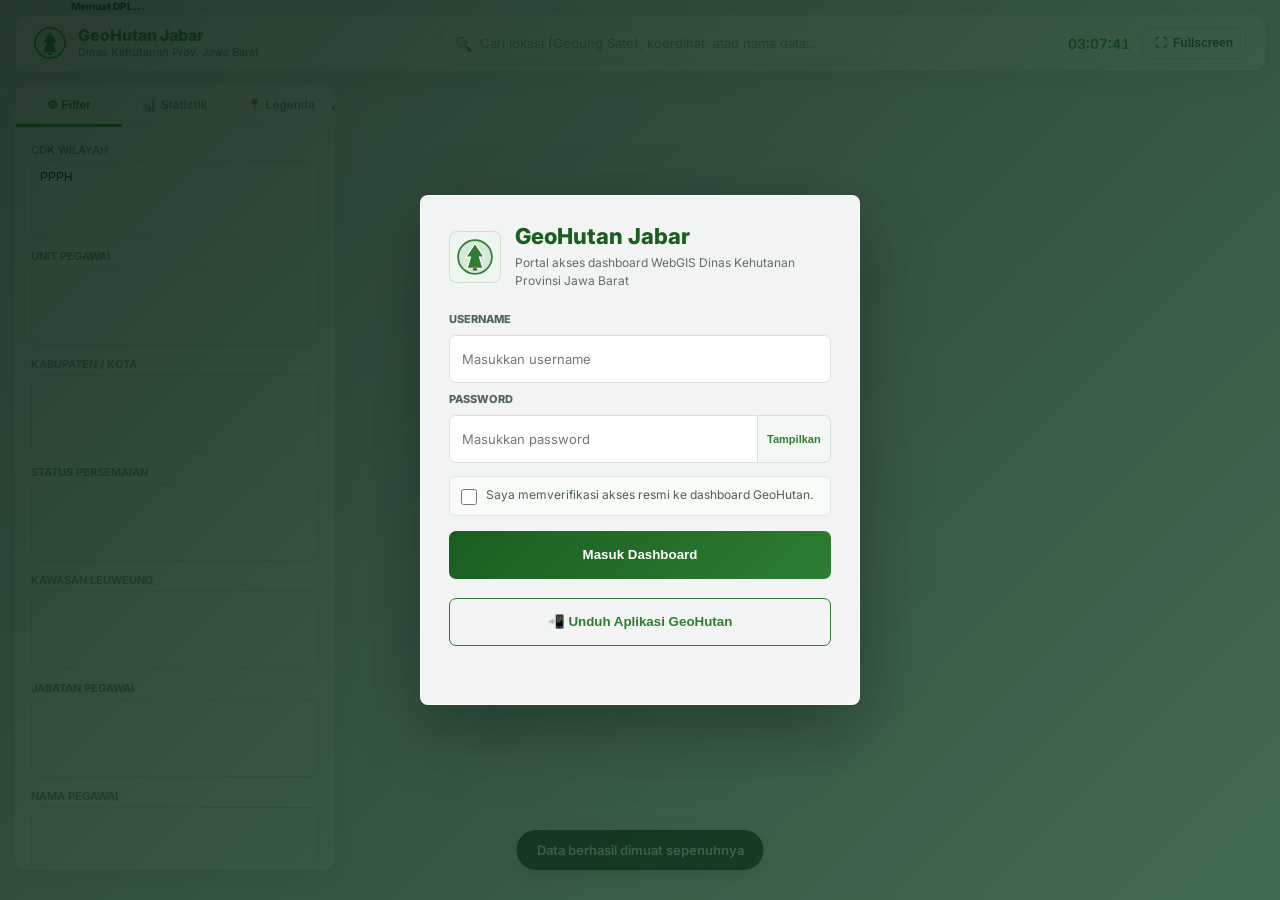
==== commit 044235d9: "Add files via upload" ====
--- a/index.html
+++ b/index.html
@@ -1,4 +1,4 @@
-<!DOCTYPE html>
+﻿<!DOCTYPE html>
 <html lang="id">
 <head>
 <meta charset="utf-8"/>
@@ -44,6 +44,9 @@
 </head>
 <body>
 
+<div id="pimpinan-dashboard-container" style="display:none; position:fixed; top:0; left:0; width:100%; height:100%; z-index:99999; background:#111827;">
+  <iframe id="pimpinan-dashboard-frame" src="about:blank" style="width:100%; height:100%; border:none;"></iframe>
+</div>
 <section id="auth-portal" class="auth-portal hidden" aria-label="Portal login GeoHutan">
   <div class="auth-shell">
     <div class="auth-brand">
@@ -633,63 +636,84 @@
 
       <div id="upload-monitoring-fields" class="monitoring-form" style="display:none;">
         <div class="monitoring-title">Hasil Kegiatan dan Monitoring Lapangan</div>
-        <div class="monitoring-grid">
-          <fieldset class="monitoring-field">
-            <legend>Keragaman Jenis Tanaman</legend>
-            <label><input type="radio" name="mon-tutupan" value="Homogen"> Homogen</label>
-            <label><input type="radio" name="mon-tutupan" value="Heterogen"> Heterogen</label>
-          </fieldset>
-          <fieldset class="monitoring-field">
-            <legend>Jenis Tanaman/Pohon</legend>
-            <label><input type="checkbox" name="mon-jenis" value="Kayu-kayuan"> Kayu-kayuan</label>
-            <label><input type="checkbox" name="mon-jenis" value="MPTS"> MPTS</label>
-            <label><input type="checkbox" name="mon-jenis" value="Bambu"> Bambu</label>
-            <label><input type="checkbox" name="mon-jenis" value="Lainnya"> Lainnya</label>
-          </fieldset>
-          <fieldset class="monitoring-field">
-            <legend>Kerapatan Tanaman</legend>
-            <label><input type="checkbox" name="mon-kerapatan" value="Sangat rapat"> Sangat rapat</label>
-            <label><input type="checkbox" name="mon-kerapatan" value="Rapat"> Rapat</label>
-            <label><input type="checkbox" name="mon-kerapatan" value="Sedang"> Sedang</label>
-            <label><input type="checkbox" name="mon-kerapatan" value="Terbuka"> Terbuka</label>
-          </fieldset>
-          <fieldset class="monitoring-field">
-            <legend>Kelas Lereng</legend>
-            <label><input type="radio" name="mon-lereng" value="Datar (0 - 8%)"> Datar (0 - 8%)</label>
-            <label><input type="radio" name="mon-lereng" value="Landai (>8 - 15%)"> Landai (&gt;8 - 15%)</label>
-            <label><input type="radio" name="mon-lereng" value="Agak Curam (>15 - 25%)"> Agak Curam (&gt;15 - 25%)</label>
-            <label><input type="radio" name="mon-lereng" value="Curam (>25 - 40%)"> Curam (&gt;25 - 40%)</label>
-            <label><input type="radio" name="mon-lereng" value="Sangat Curam (>40%)"> Sangat Curam (&gt;40%)</label>
-          </fieldset>
-          <fieldset class="monitoring-field">
-            <legend>Tinggi Tanaman (Cm)</legend>
-            <label><input type="radio" name="mon-umur" value="Kurang dari 1 meter"> Kurang dari 1 meter</label>
-            <label><input type="radio" name="mon-umur" value="1 sampai dengan 2 meter"> 1 sampai dengan 2 meter</label>
-            <label><input type="radio" name="mon-umur" value="Lebih dari 2 meter"> Lebih dari 2 meter</label>
-          </fieldset>
-          <fieldset class="monitoring-field">
-            <legend>Kondisi Hutan</legend>
-            <label><input type="radio" name="mon-pengelolaan" value="Baik"> Baik</label>
-            <label><input type="radio" name="mon-pengelolaan" value="Cukup"> Cukup</label>
-            <label><input type="radio" name="mon-pengelolaan" value="Kurang"> Kurang</label>
-          </fieldset>
-          <fieldset class="monitoring-field">
-            <legend>Sumber Air</legend>
-            <label><input type="checkbox" name="mon-ekosistem" value="Sungai"> Sungai</label>
-            <label><input type="checkbox" name="mon-ekosistem" value="Danau"> Danau</label>
-            <label><input type="checkbox" name="mon-ekosistem" value="Irigasi"> Irigasi</label>
-            <label><input type="checkbox" name="mon-ekosistem" value="Laut"> Laut</label>
-            <label><input type="checkbox" name="mon-ekosistem" value="Tadah Hujan"> Tadah Hujan</label>
-          </fieldset>
-          <fieldset class="monitoring-field">
-            <legend>Usulan Kegiatan Lanjutan</legend>
-            <label><input type="checkbox" name="mon-usulan" value="Penyulaman"> Penyulaman</label>
-            <label><input type="checkbox" name="mon-usulan" value="Pemupukan"> Pemupukan</label>
-            <label><input type="checkbox" name="mon-usulan" value="Penyiraman"> Penyiraman</label>
-            <label><input type="checkbox" name="mon-usulan" value="Pembersihan Gulma"> Pembersihan Gulma</label>
-            <label><input type="checkbox" name="mon-usulan" value="Penambahan Sumber Air"> Penambahan Sumber Air</label>
-            <label><input type="checkbox" name="mon-usulan" value="Sipil Teknis"> Sipil Teknis</label>
-          </fieldset>
+        <div class="monitoring-grid">
+          <fieldset class="monitoring-field">
+            <legend>Keragaman Jenis Tanaman</legend>
+            <label><input type="radio" name="mon-tutupan" value="Homogen"> Homogen</label>
+            <label><input type="radio" name="mon-tutupan" value="Heterogen"> Heterogen</label>
+          </fieldset>
+          <fieldset class="monitoring-field">
+            <legend>Jenis Tanaman/Pohon</legend>
+            <label><input type="checkbox" name="mon-jenis" value="Kayu-kayuan"> Kayu-kayuan</label>
+            <label><input type="checkbox" name="mon-jenis" value="MPTS"> MPTS</label>
+            <label><input type="checkbox" name="mon-jenis" value="Bambu"> Bambu</label>
+            <label><input type="checkbox" name="mon-jenis" value="Lainnya"> Lainnya</label>
+          </fieldset>
+          <fieldset class="monitoring-field">
+            <legend>Kerapatan Tanaman</legend>
+            <label><input type="checkbox" name="mon-kerapatan" value="Sangat rapat"> Sangat rapat</label>
+            <label><input type="checkbox" name="mon-kerapatan" value="Rapat"> Rapat</label>
+            <label><input type="checkbox" name="mon-kerapatan" value="Sedang"> Sedang</label>
+            <label><input type="checkbox" name="mon-kerapatan" value="Terbuka"> Terbuka</label>
+          </fieldset>
+          <fieldset class="monitoring-field">
+            <legend>Kelas Lereng</legend>
+            <label><input type="radio" name="mon-lereng" value="Datar (0 - 8%)"> Datar (0 - 8%)</label>
+            <label><input type="radio" name="mon-lereng" value="Landai (>8 - 15%)"> Landai (&gt;8 - 15%)</label>
+            <label><input type="radio" name="mon-lereng" value="Agak Curam (>15 - 25%)"> Agak Curam (&gt;15 - 25%)</label>
+            <label><input type="radio" name="mon-lereng" value="Curam (>25 - 40%)"> Curam (&gt;25 - 40%)</label>
+            <label><input type="radio" name="mon-lereng" value="Sangat Curam (>40%)"> Sangat Curam (&gt;40%)</label>
+          </fieldset>
+          <fieldset class="monitoring-field">
+            <legend>Kondisi Hutan</legend>
+            <label><input type="radio" name="mon-pengelolaan" value="Baik"> Baik</label>
+            <label><input type="radio" name="mon-pengelolaan" value="Cukup"> Cukup</label>
+            <label><input type="radio" name="mon-pengelolaan" value="Kurang"> Kurang</label>
+          </fieldset>
+          <fieldset class="monitoring-field">
+            <legend>Sumber Air</legend>
+            <label><input type="checkbox" name="mon-ekosistem" value="Sungai"> Sungai</label>
+            <label><input type="checkbox" name="mon-ekosistem" value="Danau"> Danau</label>
+            <label><input type="checkbox" name="mon-ekosistem" value="Irigasi"> Irigasi</label>
+            <label><input type="checkbox" name="mon-ekosistem" value="Laut"> Laut</label>
+            <label><input type="checkbox" name="mon-ekosistem" value="Tadah Hujan"> Tadah Hujan</label>
+          </fieldset>
+          <fieldset class="monitoring-field">
+            <legend>Usulan Kegiatan Lanjutan</legend>
+            <label><input type="checkbox" name="mon-usulan" value="Penyulaman"> Penyulaman</label>
+            <label><input type="checkbox" name="mon-usulan" value="Pemupukan"> Pemupukan</label>
+            <label><input type="checkbox" name="mon-usulan" value="Penyiraman"> Penyiraman</label>
+            <label><input type="checkbox" name="mon-usulan" value="Pembersihan Gulma"> Pembersihan Gulma</label>
+            <label><input type="checkbox" name="mon-usulan" value="Penambahan Sumber Air"> Penambahan Sumber Air</label>
+            <label><input type="checkbox" name="mon-usulan" value="Sipil Teknis"> Sipil Teknis</label>
+          </fieldset>
+          <fieldset class="monitoring-field" style="grid-column:1/-1">
+            <legend>&#127807; Kelas Diameter Pohon &amp; Estimasi Simpanan Karbon (CO&#8322;e)</legend>
+            <div style="font-size:10px;color:#888;margin-bottom:8px">Masukkan jumlah pohon per kelas diameter. Total simpanan karbon dihitung otomatis. Biarkan 0 jika tidak ada penanaman pohon pada kelas tersebut.</div>
+            <div style="display:grid;grid-template-columns:repeat(3,1fr);gap:6px;margin-bottom:8px">
+              <label style="display:flex;flex-direction:column;gap:3px;font-size:11px">&lt;10 cm | Kode: h | Faktor: 0,055
+                <input type="number" name="mon-diameter-h" id="mon-diam-h" min="0" value="0" style="padding:5px;border-radius:5px;border:1px solid #ddd;font-size:12px;background:rgba(255,255,255,0.9)" oninput="calcMonCO2e()">
+              </label>
+              <label style="display:flex;flex-direction:column;gap:3px;font-size:11px">11-20 cm | Kode: i | Faktor: 0,165
+                <input type="number" name="mon-diameter-i" id="mon-diam-i" min="0" value="0" style="padding:5px;border-radius:5px;border:1px solid #ddd;font-size:12px;background:rgba(255,255,255,0.9)" oninput="calcMonCO2e()">
+              </label>
+              <label style="display:flex;flex-direction:column;gap:3px;font-size:11px">21-30 cm | Kode: j | Faktor: 0,43
+                <input type="number" name="mon-diameter-j" id="mon-diam-j" min="0" value="0" style="padding:5px;border-radius:5px;border:1px solid #ddd;font-size:12px;background:rgba(255,255,255,0.9)" oninput="calcMonCO2e()">
+              </label>
+              <label style="display:flex;flex-direction:column;gap:3px;font-size:11px">31-40 cm | Kode: k | Faktor: 0,91
+                <input type="number" name="mon-diameter-k" id="mon-diam-k" min="0" value="0" style="padding:5px;border-radius:5px;border:1px solid #ddd;font-size:12px;background:rgba(255,255,255,0.9)" oninput="calcMonCO2e()">
+              </label>
+              <label style="display:flex;flex-direction:column;gap:3px;font-size:11px">41-50 cm | Kode: l | Faktor: 1,64
+                <input type="number" name="mon-diameter-l" id="mon-diam-l" min="0" value="0" style="padding:5px;border-radius:5px;border:1px solid #ddd;font-size:12px;background:rgba(255,255,255,0.9)" oninput="calcMonCO2e()">
+              </label>
+              <label style="display:flex;flex-direction:column;gap:3px;font-size:11px">&gt;50 cm | Kode: m | Faktor: 2,07
+                <input type="number" name="mon-diameter-m" id="mon-diam-m" min="0" value="0" style="padding:5px;border-radius:5px;border:1px solid #ddd;font-size:12px;background:rgba(255,255,255,0.9)" oninput="calcMonCO2e()">
+              </label>
+            </div>
+            <div id="mon-co2e-result" style="background:rgba(46,125,50,0.12);border:1px solid rgba(46,125,50,0.3);border-radius:6px;padding:8px 12px;font-size:12px;font-weight:600;color:#2e7d32;display:none">
+              &#127807; Total Pohon Ditanam: <span id="mon-total-pohon">0</span> pohon &nbsp;|&nbsp; Total Estimasi Simpanan Karbon (CO&#8322;e): <strong><span id="mon-co2e-val">0,000</span> ton</strong>
+            </div>
+          </fieldset>
         </div>
       </div>
 
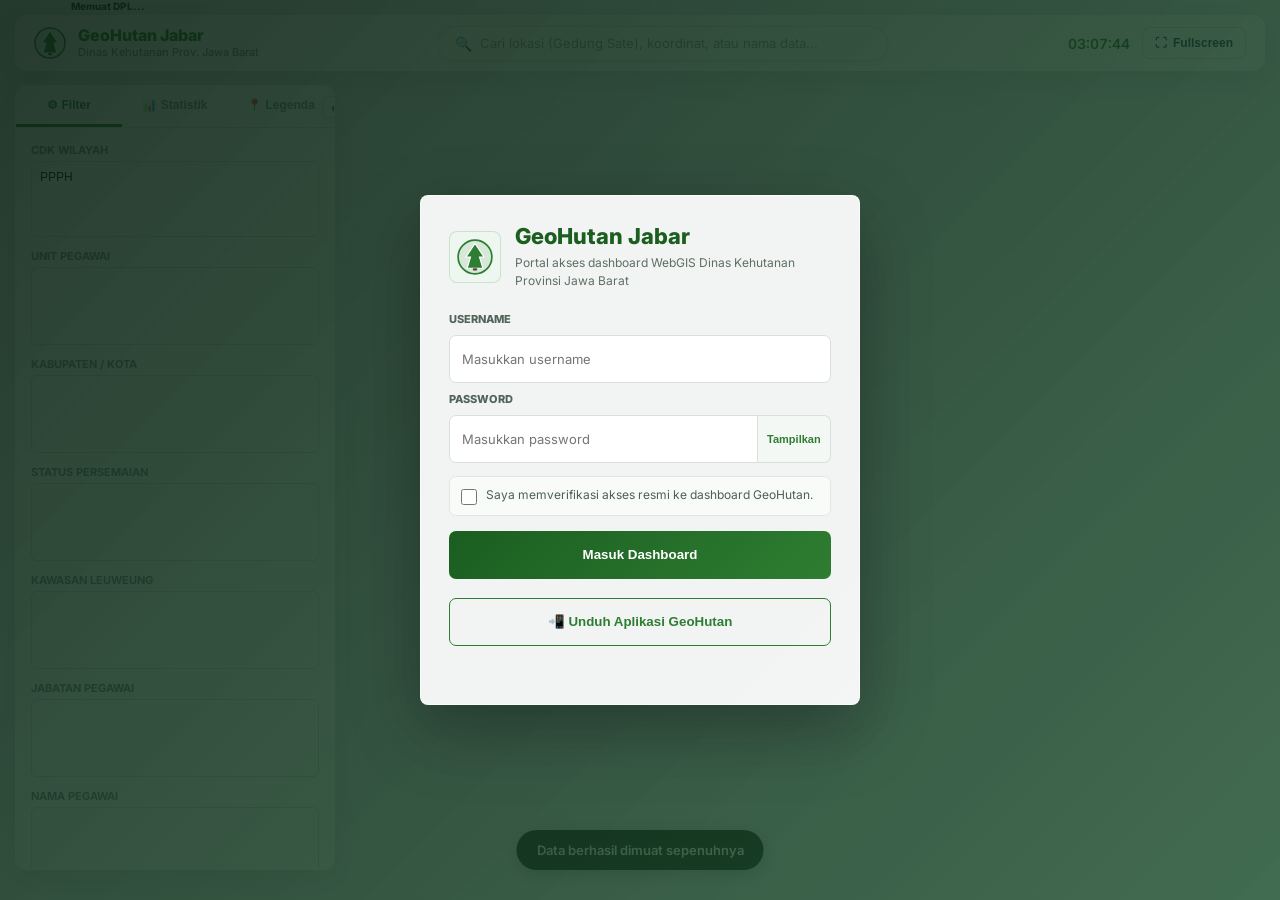
==== commit 9b1407f2: "Add files via upload" ====
--- a/index.html
+++ b/index.html
@@ -1,4 +1,4 @@
-﻿<!DOCTYPE html>
+<!DOCTYPE html>
 <html lang="id">
 <head>
 <meta charset="utf-8"/>
@@ -44,9 +44,6 @@
 </head>
 <body>
 
-<div id="pimpinan-dashboard-container" style="display:none; position:fixed; top:0; left:0; width:100%; height:100%; z-index:99999; background:#111827;">
-  <iframe id="pimpinan-dashboard-frame" src="about:blank" style="width:100%; height:100%; border:none;"></iframe>
-</div>
 <section id="auth-portal" class="auth-portal hidden" aria-label="Portal login GeoHutan">
   <div class="auth-shell">
     <div class="auth-brand">
@@ -636,84 +633,63 @@
 
       <div id="upload-monitoring-fields" class="monitoring-form" style="display:none;">
         <div class="monitoring-title">Hasil Kegiatan dan Monitoring Lapangan</div>
-        <div class="monitoring-grid">
-          <fieldset class="monitoring-field">
-            <legend>Keragaman Jenis Tanaman</legend>
-            <label><input type="radio" name="mon-tutupan" value="Homogen"> Homogen</label>
-            <label><input type="radio" name="mon-tutupan" value="Heterogen"> Heterogen</label>
-          </fieldset>
-          <fieldset class="monitoring-field">
-            <legend>Jenis Tanaman/Pohon</legend>
-            <label><input type="checkbox" name="mon-jenis" value="Kayu-kayuan"> Kayu-kayuan</label>
-            <label><input type="checkbox" name="mon-jenis" value="MPTS"> MPTS</label>
-            <label><input type="checkbox" name="mon-jenis" value="Bambu"> Bambu</label>
-            <label><input type="checkbox" name="mon-jenis" value="Lainnya"> Lainnya</label>
-          </fieldset>
-          <fieldset class="monitoring-field">
-            <legend>Kerapatan Tanaman</legend>
-            <label><input type="checkbox" name="mon-kerapatan" value="Sangat rapat"> Sangat rapat</label>
-            <label><input type="checkbox" name="mon-kerapatan" value="Rapat"> Rapat</label>
-            <label><input type="checkbox" name="mon-kerapatan" value="Sedang"> Sedang</label>
-            <label><input type="checkbox" name="mon-kerapatan" value="Terbuka"> Terbuka</label>
-          </fieldset>
-          <fieldset class="monitoring-field">
-            <legend>Kelas Lereng</legend>
-            <label><input type="radio" name="mon-lereng" value="Datar (0 - 8%)"> Datar (0 - 8%)</label>
-            <label><input type="radio" name="mon-lereng" value="Landai (>8 - 15%)"> Landai (&gt;8 - 15%)</label>
-            <label><input type="radio" name="mon-lereng" value="Agak Curam (>15 - 25%)"> Agak Curam (&gt;15 - 25%)</label>
-            <label><input type="radio" name="mon-lereng" value="Curam (>25 - 40%)"> Curam (&gt;25 - 40%)</label>
-            <label><input type="radio" name="mon-lereng" value="Sangat Curam (>40%)"> Sangat Curam (&gt;40%)</label>
-          </fieldset>
-          <fieldset class="monitoring-field">
-            <legend>Kondisi Hutan</legend>
-            <label><input type="radio" name="mon-pengelolaan" value="Baik"> Baik</label>
-            <label><input type="radio" name="mon-pengelolaan" value="Cukup"> Cukup</label>
-            <label><input type="radio" name="mon-pengelolaan" value="Kurang"> Kurang</label>
-          </fieldset>
-          <fieldset class="monitoring-field">
-            <legend>Sumber Air</legend>
-            <label><input type="checkbox" name="mon-ekosistem" value="Sungai"> Sungai</label>
-            <label><input type="checkbox" name="mon-ekosistem" value="Danau"> Danau</label>
-            <label><input type="checkbox" name="mon-ekosistem" value="Irigasi"> Irigasi</label>
-            <label><input type="checkbox" name="mon-ekosistem" value="Laut"> Laut</label>
-            <label><input type="checkbox" name="mon-ekosistem" value="Tadah Hujan"> Tadah Hujan</label>
-          </fieldset>
-          <fieldset class="monitoring-field">
-            <legend>Usulan Kegiatan Lanjutan</legend>
-            <label><input type="checkbox" name="mon-usulan" value="Penyulaman"> Penyulaman</label>
-            <label><input type="checkbox" name="mon-usulan" value="Pemupukan"> Pemupukan</label>
-            <label><input type="checkbox" name="mon-usulan" value="Penyiraman"> Penyiraman</label>
-            <label><input type="checkbox" name="mon-usulan" value="Pembersihan Gulma"> Pembersihan Gulma</label>
-            <label><input type="checkbox" name="mon-usulan" value="Penambahan Sumber Air"> Penambahan Sumber Air</label>
-            <label><input type="checkbox" name="mon-usulan" value="Sipil Teknis"> Sipil Teknis</label>
-          </fieldset>
-          <fieldset class="monitoring-field" style="grid-column:1/-1">
-            <legend>&#127807; Kelas Diameter Pohon &amp; Estimasi Simpanan Karbon (CO&#8322;e)</legend>
-            <div style="font-size:10px;color:#888;margin-bottom:8px">Masukkan jumlah pohon per kelas diameter. Total simpanan karbon dihitung otomatis. Biarkan 0 jika tidak ada penanaman pohon pada kelas tersebut.</div>
-            <div style="display:grid;grid-template-columns:repeat(3,1fr);gap:6px;margin-bottom:8px">
-              <label style="display:flex;flex-direction:column;gap:3px;font-size:11px">&lt;10 cm | Kode: h | Faktor: 0,055
-                <input type="number" name="mon-diameter-h" id="mon-diam-h" min="0" value="0" style="padding:5px;border-radius:5px;border:1px solid #ddd;font-size:12px;background:rgba(255,255,255,0.9)" oninput="calcMonCO2e()">
-              </label>
-              <label style="display:flex;flex-direction:column;gap:3px;font-size:11px">11-20 cm | Kode: i | Faktor: 0,165
-                <input type="number" name="mon-diameter-i" id="mon-diam-i" min="0" value="0" style="padding:5px;border-radius:5px;border:1px solid #ddd;font-size:12px;background:rgba(255,255,255,0.9)" oninput="calcMonCO2e()">
-              </label>
-              <label style="display:flex;flex-direction:column;gap:3px;font-size:11px">21-30 cm | Kode: j | Faktor: 0,43
-                <input type="number" name="mon-diameter-j" id="mon-diam-j" min="0" value="0" style="padding:5px;border-radius:5px;border:1px solid #ddd;font-size:12px;background:rgba(255,255,255,0.9)" oninput="calcMonCO2e()">
-              </label>
-              <label style="display:flex;flex-direction:column;gap:3px;font-size:11px">31-40 cm | Kode: k | Faktor: 0,91
-                <input type="number" name="mon-diameter-k" id="mon-diam-k" min="0" value="0" style="padding:5px;border-radius:5px;border:1px solid #ddd;font-size:12px;background:rgba(255,255,255,0.9)" oninput="calcMonCO2e()">
-              </label>
-              <label style="display:flex;flex-direction:column;gap:3px;font-size:11px">41-50 cm | Kode: l | Faktor: 1,64
-                <input type="number" name="mon-diameter-l" id="mon-diam-l" min="0" value="0" style="padding:5px;border-radius:5px;border:1px solid #ddd;font-size:12px;background:rgba(255,255,255,0.9)" oninput="calcMonCO2e()">
-              </label>
-              <label style="display:flex;flex-direction:column;gap:3px;font-size:11px">&gt;50 cm | Kode: m | Faktor: 2,07
-                <input type="number" name="mon-diameter-m" id="mon-diam-m" min="0" value="0" style="padding:5px;border-radius:5px;border:1px solid #ddd;font-size:12px;background:rgba(255,255,255,0.9)" oninput="calcMonCO2e()">
-              </label>
-            </div>
-            <div id="mon-co2e-result" style="background:rgba(46,125,50,0.12);border:1px solid rgba(46,125,50,0.3);border-radius:6px;padding:8px 12px;font-size:12px;font-weight:600;color:#2e7d32;display:none">
-              &#127807; Total Pohon Ditanam: <span id="mon-total-pohon">0</span> pohon &nbsp;|&nbsp; Total Estimasi Simpanan Karbon (CO&#8322;e): <strong><span id="mon-co2e-val">0,000</span> ton</strong>
-            </div>
-          </fieldset>
+        <div class="monitoring-grid">
+          <fieldset class="monitoring-field">
+            <legend>Keragaman Jenis Tanaman</legend>
+            <label><input type="radio" name="mon-tutupan" value="Homogen"> Homogen</label>
+            <label><input type="radio" name="mon-tutupan" value="Heterogen"> Heterogen</label>
+          </fieldset>
+          <fieldset class="monitoring-field">
+            <legend>Jenis Tanaman/Pohon</legend>
+            <label><input type="checkbox" name="mon-jenis" value="Kayu-kayuan"> Kayu-kayuan</label>
+            <label><input type="checkbox" name="mon-jenis" value="MPTS"> MPTS</label>
+            <label><input type="checkbox" name="mon-jenis" value="Bambu"> Bambu</label>
+            <label><input type="checkbox" name="mon-jenis" value="Lainnya"> Lainnya</label>
+          </fieldset>
+          <fieldset class="monitoring-field">
+            <legend>Kerapatan Tanaman</legend>
+            <label><input type="checkbox" name="mon-kerapatan" value="Sangat rapat"> Sangat rapat</label>
+            <label><input type="checkbox" name="mon-kerapatan" value="Rapat"> Rapat</label>
+            <label><input type="checkbox" name="mon-kerapatan" value="Sedang"> Sedang</label>
+            <label><input type="checkbox" name="mon-kerapatan" value="Terbuka"> Terbuka</label>
+          </fieldset>
+          <fieldset class="monitoring-field">
+            <legend>Kelas Lereng</legend>
+            <label><input type="radio" name="mon-lereng" value="Datar (0 - 8%)"> Datar (0 - 8%)</label>
+            <label><input type="radio" name="mon-lereng" value="Landai (>8 - 15%)"> Landai (&gt;8 - 15%)</label>
+            <label><input type="radio" name="mon-lereng" value="Agak Curam (>15 - 25%)"> Agak Curam (&gt;15 - 25%)</label>
+            <label><input type="radio" name="mon-lereng" value="Curam (>25 - 40%)"> Curam (&gt;25 - 40%)</label>
+            <label><input type="radio" name="mon-lereng" value="Sangat Curam (>40%)"> Sangat Curam (&gt;40%)</label>
+          </fieldset>
+          <fieldset class="monitoring-field">
+            <legend>Tinggi Tanaman (Cm)</legend>
+            <label><input type="radio" name="mon-umur" value="Kurang dari 1 meter"> Kurang dari 1 meter</label>
+            <label><input type="radio" name="mon-umur" value="1 sampai dengan 2 meter"> 1 sampai dengan 2 meter</label>
+            <label><input type="radio" name="mon-umur" value="Lebih dari 2 meter"> Lebih dari 2 meter</label>
+          </fieldset>
+          <fieldset class="monitoring-field">
+            <legend>Kondisi Hutan</legend>
+            <label><input type="radio" name="mon-pengelolaan" value="Baik"> Baik</label>
+            <label><input type="radio" name="mon-pengelolaan" value="Cukup"> Cukup</label>
+            <label><input type="radio" name="mon-pengelolaan" value="Kurang"> Kurang</label>
+          </fieldset>
+          <fieldset class="monitoring-field">
+            <legend>Sumber Air</legend>
+            <label><input type="checkbox" name="mon-ekosistem" value="Sungai"> Sungai</label>
+            <label><input type="checkbox" name="mon-ekosistem" value="Danau"> Danau</label>
+            <label><input type="checkbox" name="mon-ekosistem" value="Irigasi"> Irigasi</label>
+            <label><input type="checkbox" name="mon-ekosistem" value="Laut"> Laut</label>
+            <label><input type="checkbox" name="mon-ekosistem" value="Tadah Hujan"> Tadah Hujan</label>
+          </fieldset>
+          <fieldset class="monitoring-field">
+            <legend>Usulan Kegiatan Lanjutan</legend>
+            <label><input type="checkbox" name="mon-usulan" value="Penyulaman"> Penyulaman</label>
+            <label><input type="checkbox" name="mon-usulan" value="Pemupukan"> Pemupukan</label>
+            <label><input type="checkbox" name="mon-usulan" value="Penyiraman"> Penyiraman</label>
+            <label><input type="checkbox" name="mon-usulan" value="Pembersihan Gulma"> Pembersihan Gulma</label>
+            <label><input type="checkbox" name="mon-usulan" value="Penambahan Sumber Air"> Penambahan Sumber Air</label>
+            <label><input type="checkbox" name="mon-usulan" value="Sipil Teknis"> Sipil Teknis</label>
+          </fieldset>
         </div>
       </div>
 
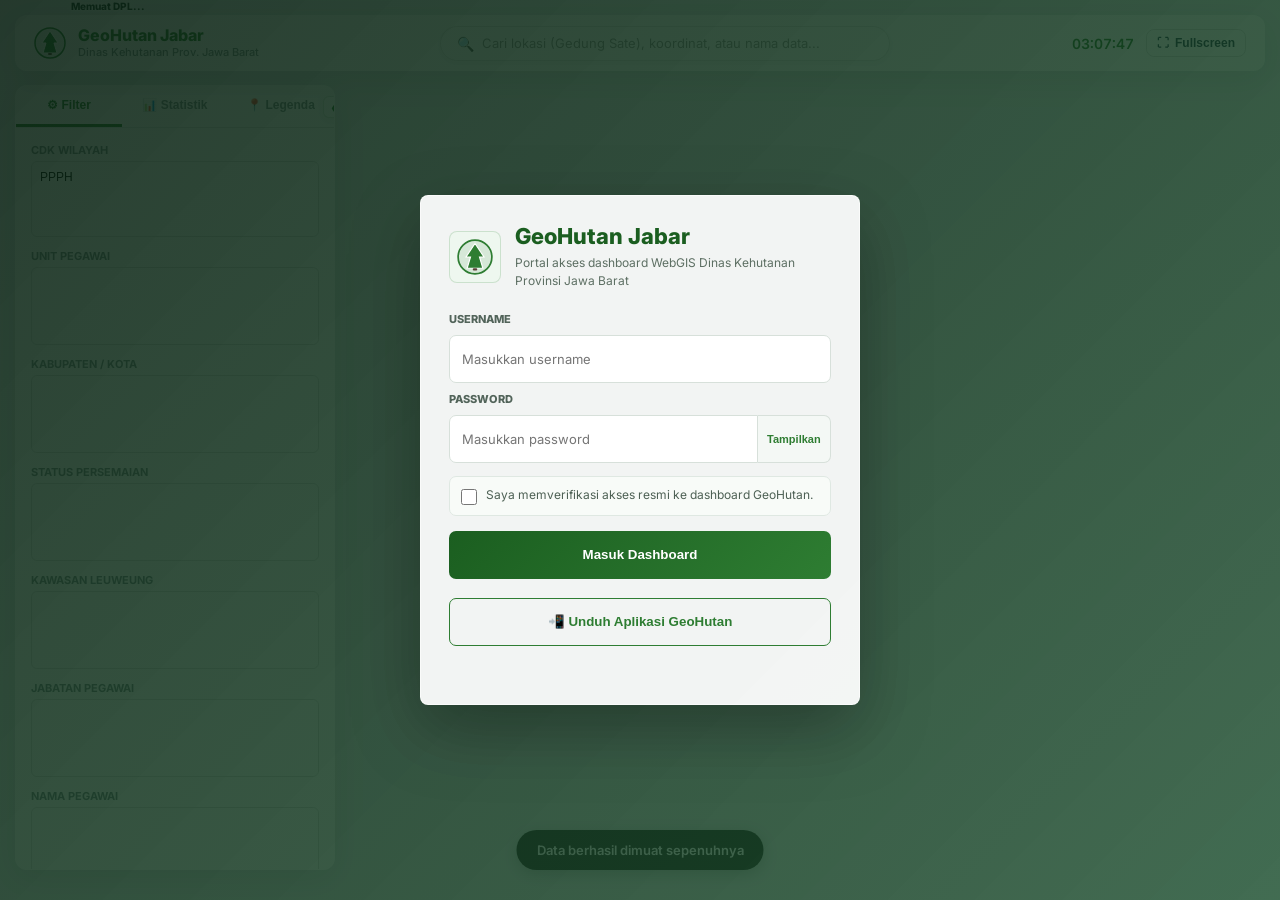
==== commit 0b6b33ab: "Add files via upload update features fungctionallity" ====
--- a/index.html
+++ b/index.html
@@ -39,7 +39,7 @@
 <script src="https://unpkg.com/shpjs@4.0.4/dist/shp.js" defer></script>
 <script src="https://unpkg.com/@tmcw/togeojson@5.8.1/dist/togeojson.umd.js" defer></script>
 <script src="https://unpkg.com/leaflet.vectorgrid@latest/dist/Leaflet.VectorGrid.bundled.js" defer></script>
-<link rel="stylesheet" href="styles.css?v=20260824-report-monitor-v8"/>
+<link rel="stylesheet" href="styles.css?v=20260901-report-monitor-v65"/>
 <link rel="stylesheet" href="css/ai.css"/>
 </head>
 <body>
@@ -137,8 +137,9 @@
     <div id="report-menu" class="report-menu">
       <button id="btn-report" class="btn-icon" type="button" onclick="toggleReportMenu(event)">&#128202; <span class="d-none-mobile">Laporan</span></button>
       <div id="report-dropdown" class="report-dropdown">
-        <button type="button" onclick="openReportMonitor('weekly')">Laporan Mingguan</button>
-        <button type="button" onclick="openReportMonitor('monthly')">Laporan 3 Bulanan</button>
+        <button id="btn-report-weekly" type="button" onclick="openReportMonitor('weekly')">Laporan Mingguan</button>
+        <button id="btn-report-monthly" type="button" onclick="openReportMonitor('monthly')">Laporan 3 Bulanan</button>
+        <button id="btn-kalender-reminder" type="button" onclick="openCalendarReminderModal()">Kalender Pengingat</button>
       </div>
     </div>
     <button id="btn-export" class="btn-icon" onclick="openExportModal()">&#128196; <span class="d-none-mobile">Export</span></button>
@@ -152,7 +153,7 @@
       <div class="profile-dropdown" id="profile-dropdown">
         <div class="profile-name" id="profile-name">GeoHutan</div>
         <div class="profile-role" id="profile-role">Pengguna Dashboard</div>
-        <button class="profile-logout" type="button" onclick="openCredentialModal()" style="margin-bottom: 6px; background: transparent; color: var(--primary); border: 1px solid var(--primary);">Ganti Username/Password</button>
+        <button class="profile-logout" type="button" onclick="openCredentialModal()" style="margin-bottom: 6px; background: transparent; color: var(--primary); border: 1px solid var(--primary);">Ganti Password</button>
         <button class="profile-logout" type="button" onclick="openForgotPasswordModal()" style="margin-bottom: 6px; background: transparent; color: #1565c0; border: 1px solid #1565c0;">Lupa Password</button>
         <button class="profile-logout" type="button" onclick="logoutGeoHutan()">Keluar</button>
       </div>
@@ -227,7 +228,7 @@
       <label class="staff-hidden-map-control"><input type="checkbox" id="toggle-polygon-kegiatan" checked onchange="togglePolygonKegiatanLayer()"> Tampilkan Area Polygon Kegiatan</label>
       <label class="staff-hidden-map-control"><input type="checkbox" id="toggle-pohon-marker" checked onchange="togglePohonMarkerLayer()"> Tampilkan Marker Titik Kegiatan (Pohon)</label>
       <label class="staff-hidden-map-control"><input type="checkbox" id="toggle-buffer" onchange="toggleBuffer()"> Buffer Zone Saat Diklik (10/20/30km)</label>
-      <button class="btn-icon map-download-btn" style="margin-top:10px; width:100%; justify-content:center; background:var(--secondary); color:white;" onclick="downloadMap()">&#128247; Unduh Tampilan Peta (.png)</button>
+      
     </div>
   </div>
 
@@ -256,6 +257,10 @@
     <div class="stat-card">
       <div class="stat-info"><div class="stat-lbl" style="font-size:10px;">Total Luasan Binaan (Ha)</div><div class="stat-val" style="color:#00897b;" id="cnt-pegb-luas">0</div></div>
       <div class="stat-icon">&#128207;</div>
+    </div>
+    <div class="stat-card" style="background:linear-gradient(135deg,#e3f2fd,#bbdefb);">
+      <div class="stat-info"><div class="stat-lbl" style="font-size:10px;color:#1565c0;font-weight:700;">Total Estimasi Serapan Karbon (CO&#8322;e)</div><div class="stat-val" style="color:#1565c0;font-size:14px;font-weight:800;" id="cnt-total-carbon">0.000</div><div style="font-size:9px;color:#1976d2;margin-top:2px;font-weight:600;">ton CO&#8322;e</div></div>
+      <div class="stat-icon" style="font-size:24px;">&#127961;&#127807;</div>
     </div>
     
     <div class="chart-title mt-3">Sebaran Data per Kategori</div>
@@ -276,7 +281,7 @@
 
   <div id="tab-legend" class="tab-content fade-in">
     <div class="leg-item" id="leg-pjl" onclick="toggleLayer('pjl')">
-      <svg class="leg-icon-svg" xmlns="http://www.w3.org/2000/svg" viewBox="0 0 24 24"><circle cx="12" cy="12" r="7" fill="#43a047" stroke="#fff" stroke-width="1.5"/></svg>
+      <svg class="leg-icon-svg" xmlns="http://www.w3.org/2000/svg" viewBox="0 0 24 24"><circle cx="12" cy="12" r="7" fill="#FFFF00" stroke="#fff" stroke-width="1.5"/></svg>
       <span class="leg-text">Petugas Jaga Leuweung</span>
     </div>
     <div class="leg-item" id="leg-jum" onclick="toggleLayer('jum')" style="flex-direction:column; align-items:flex-start;">
@@ -591,6 +596,29 @@
   </div>
 </div>
 
+
+<!-- Calendar Reminder Modal -->
+<div id="calendar-reminder-modal" class="modal-overlay" onclick="if(event.target==this) closeCalendarReminderModal()">
+  <div class="modal-content" style="max-width: 500px;">
+    <div class="modal-head">
+      <h2>Kalender Reminder Laporan</h2>
+      <button class="close-modal" onclick="closeCalendarReminderModal()">&times;</button>
+    </div>
+    <div class="modal-body">
+      <div class="filter-group">
+        <label>Pilih Jenis Kalender:</label>
+        <select id="calendar-type-select" onchange="renderCalendarReminder()" style="width: 100%; padding: 8px; border: 1px solid #ccc; border-radius: 4px; margin-bottom: 10px;">
+          <option value="weekly">Kalender Laporan Mingguan</option>
+          <option value="monthly">Kalender Laporan 3 Bulanan</option>
+        </select>
+      </div>
+      
+      
+      <div id="calendar-reminder-container" style="margin-top: 15px;"></div>
+    </div>
+  </div>
+</div>
+
 <!-- 7. Upload Photo Modal -->
 <div id="upload-modal" class="modal-overlay" onclick="if(event.target==this) closeUploadModal()">
   <div class="modal-content" style="max-width: 600px;">
@@ -627,8 +655,9 @@
 
       <div class="filter-group">
         <label>Pilih File Foto (Bisa dari Kamera HP):</label>
-        <input type="file" id="upload-files" accept="image/*, .heic, .heif" style="font-size:12px; flex:1; width: 100%; border: 1px solid #ddd; padding: 10px; border-radius: 6px; background: #fafafa;">
-        <div style="font-size:10px; color:#666; margin-top:4px; line-height:1.45;">Minimal upload: 1 foto. Maksimal upload: 1 foto tiap 1 sesi upload. Ukuran tiap file: &le; 5 MB. Hanya menerima seluruh format gambar termasuk HEIC/HEIF dari Apple. File rusak atau tidak dapat dibaca akan ditolak.</div>
+        <input type="file" id="upload-files" accept="image/*, .heic, .heif" onchange="typeof handleMonthlyFileChange === 'function' && handleMonthlyFileChange(this.files)" style="font-size:12px; flex:1; width: 100%; border: 1px solid #ddd; padding: 10px; border-radius: 6px; background: #fafafa;">
+        <div id="monthly-photo-meta-status" style="margin-top: 10px;"></div>
+        <div style="font-size:10px; color:#666; margin-top:4px; line-height:1.45;">Minimal upload: 1 foto. Maksimal upload: 1 foto tiap 1 sesi upload. Ukuran tiap file: &le; 10 MB. Hanya menerima seluruh format gambar termasuk HEIC/HEIF dari Apple. File rusak atau tidak dapat dibaca akan ditolak.</div>
       </div>
 
       <div id="upload-monitoring-fields" class="monitoring-form" style="display:none;">
@@ -661,12 +690,21 @@
             <label><input type="radio" name="mon-lereng" value="Curam (>25 - 40%)"> Curam (&gt;25 - 40%)</label>
             <label><input type="radio" name="mon-lereng" value="Sangat Curam (>40%)"> Sangat Curam (&gt;40%)</label>
           </fieldset>
-          <fieldset class="monitoring-field">
-            <legend>Tinggi Tanaman (Cm)</legend>
-            <label><input type="radio" name="mon-umur" value="Kurang dari 1 meter"> Kurang dari 1 meter</label>
-            <label><input type="radio" name="mon-umur" value="1 sampai dengan 2 meter"> 1 sampai dengan 2 meter</label>
-            <label><input type="radio" name="mon-umur" value="Lebih dari 2 meter"> Lebih dari 2 meter</label>
-          </fieldset>
+          <fieldset class="monitoring-field" style="grid-column: 1 / -1; display: flex; flex-direction: column; gap: 10px;">
+  <legend style="font-weight: bold; margin-bottom: 5px;">Kelas Diameter Pohon &amp; Karbon (Otomatis)</legend>
+  <div style="display: grid; grid-template-columns: repeat(auto-fit, minmax(200px, 1fr)); gap: 15px;">
+    <label style="display:flex; flex-direction:column; font-size:12px; font-weight:bold;">&lt; 10 cm (h)<input type="number" id="mon-pohon-h" placeholder="Isi jumlah pohon ditanam" min="0" oninput="hitungKarbon()" style="width:100%; box-sizing:border-box; padding:10px; margin-top:6px; border:1px solid #aaa; border-radius:4px; font-size:14px;"></label>
+    <label style="display:flex; flex-direction:column; font-size:12px; font-weight:bold;">11-20 cm (i)<input type="number" id="mon-pohon-i" placeholder="Isi jumlah pohon ditanam" min="0" oninput="hitungKarbon()" style="width:100%; box-sizing:border-box; padding:10px; margin-top:6px; border:1px solid #aaa; border-radius:4px; font-size:14px;"></label>
+    <label style="display:flex; flex-direction:column; font-size:12px; font-weight:bold;">21-30 cm (j)<input type="number" id="mon-pohon-j" placeholder="Isi jumlah pohon ditanam" min="0" oninput="hitungKarbon()" style="width:100%; box-sizing:border-box; padding:10px; margin-top:6px; border:1px solid #aaa; border-radius:4px; font-size:14px;"></label>
+    <label style="display:flex; flex-direction:column; font-size:12px; font-weight:bold;">31-40 cm (k)<input type="number" id="mon-pohon-k" placeholder="Isi jumlah pohon ditanam" min="0" oninput="hitungKarbon()" style="width:100%; box-sizing:border-box; padding:10px; margin-top:6px; border:1px solid #aaa; border-radius:4px; font-size:14px;"></label>
+    <label style="display:flex; flex-direction:column; font-size:12px; font-weight:bold;">41-50 cm (l)<input type="number" id="mon-pohon-l" placeholder="Isi jumlah pohon ditanam" min="0" oninput="hitungKarbon()" style="width:100%; box-sizing:border-box; padding:10px; margin-top:6px; border:1px solid #aaa; border-radius:4px; font-size:14px;"></label>
+    <label style="display:flex; flex-direction:column; font-size:12px; font-weight:bold;">&gt; 50 cm (m)<input type="number" id="mon-pohon-m" placeholder="Isi jumlah pohon ditanam" min="0" oninput="hitungKarbon()" style="width:100%; box-sizing:border-box; padding:10px; margin-top:6px; border:1px solid #aaa; border-radius:4px; font-size:14px;"></label>
+  </div>
+  <div style="background: #e8f5e9; padding: 16px; border-radius: 6px; display: flex; align-items: center; justify-content: space-between; border: 1px solid #c8e6c9; margin-top: 5px;">
+    <span style="font-weight: bold; font-size: 14px; color: #2e7d32; flex:1;">Total Estimasi Simpanan Karbon (CO₂e)</span>
+    <input type="text" id="mon-total-karbon" readonly style="background: transparent; border: none; font-weight: bold; color: #1b5e20; font-size: 18px; text-align: right; width: 120px; padding:0;" value="0">
+  </div>
+</fieldset>
           <fieldset class="monitoring-field">
             <legend>Kondisi Hutan</legend>
             <label><input type="radio" name="mon-pengelolaan" value="Baik"> Baik</label>
@@ -848,13 +886,21 @@
         <select id="report-kab-filter" multiple data-placeholder="Semua Kabupaten" onchange="onReportFilterChanged()"></select>
         <select id="report-kegiatan-filter" multiple data-placeholder="Semua Kegiatan" onchange="onReportFilterChanged()"></select>
         <select id="report-year-filter" multiple data-placeholder="Semua Tahun" onchange="onReportFilterChanged()"></select>
-        <input type="date" id="report-start-filter" onchange="onReportFilterChanged()" title="Tanggal mulai">
-        <input type="date" id="report-end-filter" onchange="onReportFilterChanged()" title="Tanggal sampai">
-        <input type="week" id="report-week-start-filter" class="report-week-input" onchange="normalizeReportWeekInput(this)" title="Minggu mulai">
-        <input type="week" id="report-week-end-filter" class="report-week-input" onchange="normalizeReportWeekInput(this)" title="Minggu sampai">
+        <div class="report-date-range-wrap" id="wrap-report-date" style="display:flex;align-items:center;gap:5px;">
+          <span style="font-size:11px;font-weight:600;color:#555;">Rentang Tgl:</span>
+          <input type="date" id="report-start-filter" onchange="onReportFilterChanged()" title="Tanggal mulai">
+          <span style="font-size:11px;font-weight:600;color:#555;">s.d</span>
+          <input type="date" id="report-end-filter" onchange="onReportFilterChanged()" title="Tanggal sampai">
+        </div>
+        <div class="report-week-range-wrap" id="wrap-report-week" style="display:flex;align-items:center;gap:5px;">
+          <span style="font-size:11px;font-weight:600;color:#555;">Rentang Mg:</span>
+          <input type="week" id="report-week-start-filter" class="report-week-input" onchange="normalizeReportWeekInput(this)" title="Minggu mulai">
+          <span style="font-size:11px;font-weight:600;color:#555;">s.d</span>
+          <input type="week" id="report-week-end-filter" class="report-week-input" onchange="normalizeReportWeekInput(this)" title="Minggu sampai">
+        </div>
         <button type="button" id="report-weekly-export-btn" class="btn-reset report-export-btn" onclick="exportWeeklyBinaanReports()">Export Mingguan XLSX</button>
         <button type="button" id="report-monthly-export-btn" class="btn-reset report-export-btn" onclick="exportMonthlyBinaanReports()">Export 3 Bulanan XLSX</button>
-        <button type="button" class="btn-apply report-reload-btn" onclick="reloadReportMonitor(true)">Muat Ulang</button>
+        
       </div>
       <div class="report-kpi-row" id="report-kpi-row"></div>
       <div class="report-table-wrap">
@@ -924,21 +970,18 @@
 <div id="credential-modal" class="modal-overlay" style="display: none; z-index: 10001;">
   <div class="modal-content" style="max-width: 400px; padding: 24px;">
     <div class="modal-header">
-      <h3>Ganti Username / Password</h3>
+      <h3>Ganti Password</h3>
       <button type="button" class="btn-close" onclick="closeCredentialModal()">&times;</button>
     </div>
     <form id="credential-form" class="auth-form compact" onsubmit="submitCredentialChange(event)">
       <label for="old-username">Username lama</label>
-      <input id="old-username" type="text" autocomplete="username" placeholder="Username lama" required style="width: 100%; box-sizing: border-box; padding: 10px; margin-bottom: 12px; border: 1px solid #ccc; border-radius: 6px;">
+      <input id="old-username" type="text" autocomplete="username" placeholder="Username" disabled style="width: 100%; box-sizing: border-box; padding: 10px; margin-bottom: 12px; border: 1px solid #ccc; border-radius: 6px; background: #f0f0f0;">
       
       <label for="old-password">Password lama</label>
       <div class="auth-password-field" style="display: flex; gap: 8px; margin-bottom: 12px;">
         <input id="old-password" type="password" autocomplete="current-password" placeholder="Password lama" required style="flex: 1; padding: 10px; border: 1px solid #ccc; border-radius: 6px;">
         <button type="button" onclick="togglePasswordVisibility('old-password', this)" style="padding: 0 10px; border-radius: 6px; border: 1px solid #ccc; background: #eee;">Show</button>
       </div>
-
-      <label for="new-username">Username baru</label>
-      <input id="new-username" type="text" autocomplete="username" placeholder="Username baru" required style="width: 100%; box-sizing: border-box; padding: 10px; margin-bottom: 12px; border: 1px solid #ccc; border-radius: 6px;">
       
       <label for="new-password">Password baru</label>
       <div class="auth-password-field" style="display: flex; gap: 8px; margin-bottom: 12px;">
@@ -975,8 +1018,8 @@
   </div>
 </div>
 
-<script src="app-core.js?v=20260824-report-monitor-v8" defer></script>
-<script src="app-features.js?v=20260824-report-monitor-v8" defer></script>
+<script src="app-core.js?v=20260901-report-monitor-v65" defer></script>
+<script src="app-features.js?v=20260901-report-monitor-v65" defer></script>
 <script src="js/ai.js" defer></script>
 
 <!-- ===== MODAL UPLOAD SPASIAL ===== -->
@@ -1047,6 +1090,20 @@
     </div>
   </div>
 </div>
+
+<script>
+  function hitungKarbon() {
+    var h = parseFloat(document.getElementById('mon-pohon-h').value) || 0;
+    var i = parseFloat(document.getElementById('mon-pohon-i').value) || 0;
+    var j = parseFloat(document.getElementById('mon-pohon-j').value) || 0;
+    var k = parseFloat(document.getElementById('mon-pohon-k').value) || 0;
+    var l = parseFloat(document.getElementById('mon-pohon-l').value) || 0;
+    var m = parseFloat(document.getElementById('mon-pohon-m').value) || 0;
+    var total = (h * 0.055) + (i * 0.165) + (j * 0.43) + (k * 0.91) + (l * 1.64) + (m * 2.07);
+    var el = document.getElementById('mon-total-karbon');
+    if (el) el.value = total.toFixed(3).replace('.', ',');
+  }
+</script>
 </body>
 </html>
 
--- a/styles.css
+++ b/styles.css
@@ -123,11 +123,11 @@
 @keyframes spin { 100% { transform: rotate(360deg); } }
 
 /* ── LOADER OVERLAY ── */
-#loader-overlay {
-  position: fixed; top: 0; left: 0; width: 100%; height: 100%;
-  background: rgba(255, 255, 255, 0.95); z-index: 9999;
-  display: flex; flex-direction: column; justify-content: center; align-items: center;
-  transition: opacity 0.5s ease;
+#loader-overlay {
+  position: fixed; top: 0; left: 0; width: 100%; height: 100%;
+  background: rgba(255, 255, 255, 0.97); z-index: 999999 !important;
+  display: flex; flex-direction: column; justify-content: center; align-items: center;
+  transition: opacity 0.5s ease;
 }
 .loader-spinner {
   width: 50px; height: 50px;
@@ -447,7 +447,7 @@
 .topbar-right { display: flex; align-items: center; justify-content: flex-end; gap: 12px; flex: 0 0 auto; min-width: 0; flex-wrap: nowrap; }
 #clock { font-weight: 600; font-size: 14px; color: var(--primary); font-variant-numeric: tabular-nums; flex-shrink: 0; }
 .btn-icon {
-  background: #fff; border: 1px solid #ddd; padding: 8px 12px; border-radius: 8px;
+  background: #fff; border: 1px solid #ddd; padding: 6px 10px; border-radius: 8px;
   font-size: 12px; font-weight: 600; cursor: pointer; transition: all 0.2s;
   display: flex; align-items: center; gap: 6px; color: var(--text-main);
 }
@@ -718,7 +718,7 @@
 /* Data Table */
 #table-modal .modal-content { max-width: 95%; height: 90vh; }
 .table-toolbar { display: flex; justify-content: space-between; margin-bottom: 15px; gap: 10px; }
-.table-toolbar input { padding: 8px 12px; border: 1px solid #ddd; border-radius: 6px; width: 300px; }
+.table-toolbar input { padding: 6px 10px; border: 1px solid #ddd; border-radius: 6px; width: 300px; }
 .data-table-wrapper { overflow: auto; flex: 1; border: 1px solid #eee; border-radius: 8px; }
 .data-table { width: 100%; border-collapse: collapse; font-size: 12px; }
 .data-table th { background: #f8f9fa; padding: 10px; text-align: left; position: sticky; top: 0; z-index: 10; border-bottom: 2px solid #ddd; font-weight: 700; }
@@ -2823,15 +2823,7 @@
 .weekly-report-card strong { display: block; font-size: 12px; color: #1b5e20; }
 .weekly-report-card span, .weekly-report-card p { font-size: 11px; color: #52635a; }
 .weekly-report-card p { margin: 7px 0; line-height: 1.4; }
-.weekly-list-pager, .report-pagination {
-  display: flex;
-  align-items: center;
-  justify-content: flex-end;
-  gap: 8px;
-  padding: 10px 0 2px;
-  font-size: 12px;
-  color: #52635a;
-}
+.weekly-list-pager, 
 .weekly-list-pager button, .report-pagination button,
 .report-actions button {
   border: 1px solid #d7e0da;
@@ -2873,15 +2865,15 @@
 }
 .report-monitor-toolbar {
   display: grid;
-  grid-template-columns: repeat(auto-fit, minmax(148px, 1fr));
-  gap: 10px;
-  margin-bottom: 12px;
+  grid-template-columns: repeat(auto-fit, minmax(120px, 1fr));
+  gap: 6px;
+  margin-bottom: 8px;
   align-items: stretch;
 }
 .report-monitor-toolbar input, .report-monitor-toolbar select, .report-monitor-toolbar button {
   width: 100%;
   min-width: 0;
-  min-height: 38px;
+  min-height: 32px;
   box-sizing: border-box;
   border: 1px solid #d7e0da;
   border-radius: 8px;
@@ -2893,7 +2885,7 @@
   min-width: 0;
 }
 .report-monitor-toolbar .select2-container--default .select2-selection--multiple {
-  min-height: 38px;
+  min-height: 32px;
   border-color: #d7e0da;
   border-radius: 8px;
   background: #fff;
@@ -2948,7 +2940,7 @@
 }
 .report-kpi-row strong { display: block; font-size: 18px; color: #1b5e20; }
 .report-kpi-row span { font-size: 11px; color: #607d6a; font-weight: 800; }
-.report-table-wrap { overflow: auto; border: 1px solid #e1e8e3; border-radius: 8px; flex: 1; min-height: 260px; }
+
 .report-table { width: 100%; border-collapse: collapse; font-size: 12px; min-width: 1080px; background: #fff; }
 .report-table th, .report-table td { padding: 10px; border-bottom: 1px solid #eef2ee; text-align: left; vertical-align: top; }
 .report-table th { position: sticky; top: 0; background: #f8fbf8; color: #1b5e20; z-index: 1; font-size: 11px; text-transform: uppercase; }
@@ -3946,14 +3938,7 @@
     line-height: 1.15;
   }
 
-  .report-table-wrap {
-    flex: none !important;
-    min-height: 0 !important;
-    overflow: visible !important;
-    border: 0 !important;
-    border-radius: 0 !important;
-    background: transparent !important;
-  }
+  
 
   .report-table {
     display: block;
@@ -4025,18 +4010,7 @@
     font-size: 11px;
   }
 
-  .report-pagination {
-    position: sticky;
-    bottom: -74px;
-    z-index: 3;
-    display: grid;
-    grid-template-columns: 1fr;
-    gap: 7px;
-    margin: 12px -12px -74px;
-    padding: 10px 12px calc(10px + env(safe-area-inset-bottom, 0px));
-    background: rgba(255,255,255,0.98);
-    border-top: 1px solid #e1e8e3;
-  }
+  
 
   .report-pagination span {
     order: -1;
@@ -4051,3 +4025,99 @@
     min-height: 34px;
   }
 }
+
+.report-date-range-wrap, .report-week-range-wrap {
+  grid-column: 1 / -1;
+  display: flex;
+  align-items: center;
+  gap: 8px;
+  background: #f8fcf9;
+  padding: 6px 12px;
+  border-radius: 8px;
+  border: 1px solid #d7e0da;
+}
+.report-date-range-wrap input, .report-week-range-wrap input {
+  flex: 1;
+  min-height: 32px !important;
+  border: 1px solid #d7e0da !important;
+  border-radius: 6px !important;
+  padding: 4px 8px !important;
+}
+
+
+.report-table-wrap {
+  flex: 1;
+  overflow-y: auto;
+  overflow-x: auto;
+  min-height: 0;
+  max-height: 42vh;
+}
+.report-pagination {
+  padding: 15px;
+  display: flex;
+  justify-content: space-between;
+  align-items: center;
+  border-top: 1px solid #eee;
+  background: #f9f9f9;
+  flex-wrap: wrap;
+  gap: 10px;
+  position: sticky;
+  bottom: 0;
+  z-index: 10;
+}
+.report-table th, .report-table td { padding: 12px 15px; white-space: nowrap; }
+
+
+.report-monitor-toolbar button {
+  cursor: pointer;
+}
+.report-monitor-toolbar .report-export-btn {
+  white-space: normal !important;
+  min-width: 140px;
+  height: auto;
+  padding: 8px 12px;
+}
+.report-monitor-toolbar .report-export-btn:hover {
+  background: #c8e6c9 !important;
+  border-color: #a5d6a7 !important;
+  box-shadow: 0 2px 4px rgba(0,0,0,0.1);
+  transform: translateY(-1px);
+}
+
+
+/* Fix topbar z-index */
+#topbar, .topbar-right, .profile-dropdown, .report-dropdown { z-index: 9999 !important; }
+
+.modal-overlay { z-index: 10000 !important; }
+
+@media (max-width: 768px) {
+  .report-monitor-modal .modal-body {
+    display: block !important;
+    padding: 10px 12px 10px !important; 
+    height: calc(100dvh - 58px) !important;
+  }
+  .report-table-wrap {
+    display: block !important;
+    flex: none !important;
+    min-height: 0 !important;
+    max-height: none !important;
+    height: auto !important;
+    overflow-y: auto !important;
+    margin-bottom: 0 !important;
+  }
+  .report-monitor-toolbar {
+    flex: 0 0 auto !important;
+    max-height: none !important;
+    margin-bottom: 10px;
+  }
+  .report-table tbody {
+    display: grid !important;
+    gap: 9px !important;
+  }
+  .report-pagination {
+    position: static !important;
+    margin-top: 20px;
+    padding: 10px 0 !important;
+    display: block !important;
+  }
+}
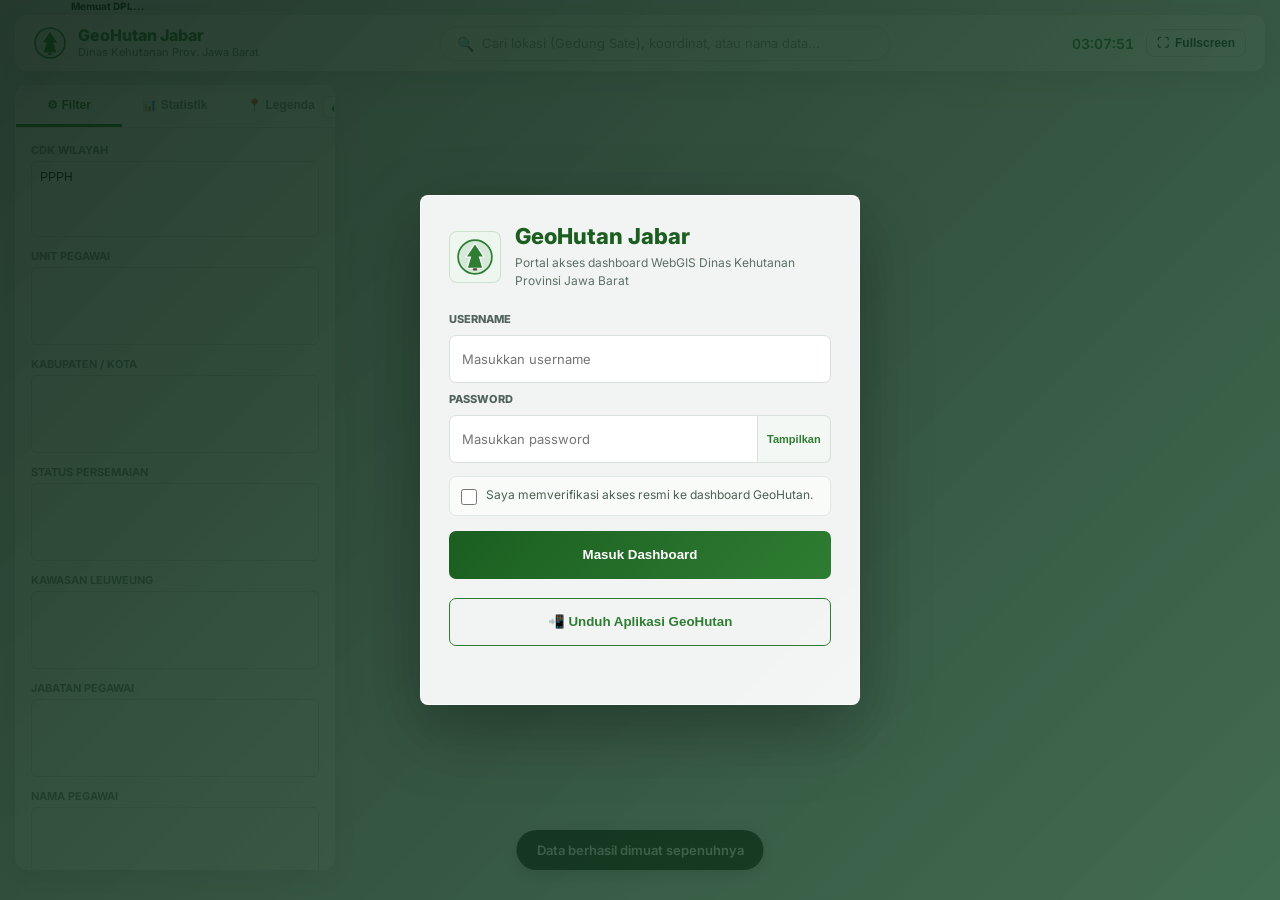
==== commit 406e3ff0: "Add files via upload" ====
--- a/index.html
+++ b/index.html
@@ -39,7 +39,7 @@
 <script src="https://unpkg.com/shpjs@4.0.4/dist/shp.js" defer></script>
 <script src="https://unpkg.com/@tmcw/togeojson@5.8.1/dist/togeojson.umd.js" defer></script>
 <script src="https://unpkg.com/leaflet.vectorgrid@latest/dist/Leaflet.VectorGrid.bundled.js" defer></script>
-<link rel="stylesheet" href="styles.css?v=20260901-report-monitor-v65"/>
+<link rel="stylesheet" href="styles.css?v=20260901-report-monitor-v66"/>
 <link rel="stylesheet" href="css/ai.css"/>
 </head>
 <body>
@@ -974,8 +974,7 @@
       <button type="button" class="btn-close" onclick="closeCredentialModal()">&times;</button>
     </div>
     <form id="credential-form" class="auth-form compact" onsubmit="submitCredentialChange(event)">
-      <label for="old-username">Username lama</label>
-      <input id="old-username" type="text" autocomplete="username" placeholder="Username" disabled style="width: 100%; box-sizing: border-box; padding: 10px; margin-bottom: 12px; border: 1px solid #ccc; border-radius: 6px; background: #f0f0f0;">
+      <input id="old-username" type="hidden" autocomplete="username">
       
       <label for="old-password">Password lama</label>
       <div class="auth-password-field" style="display: flex; gap: 8px; margin-bottom: 12px;">
@@ -1018,8 +1017,8 @@
   </div>
 </div>
 
-<script src="app-core.js?v=20260901-report-monitor-v65" defer></script>
-<script src="app-features.js?v=20260901-report-monitor-v65" defer></script>
+<script src="app-core.js?v=20260901-report-monitor-v66" defer></script>
+<script src="app-features.js?v=20260901-report-monitor-v66" defer></script>
 <script src="js/ai.js" defer></script>
 
 <!-- ===== MODAL UPLOAD SPASIAL ===== -->
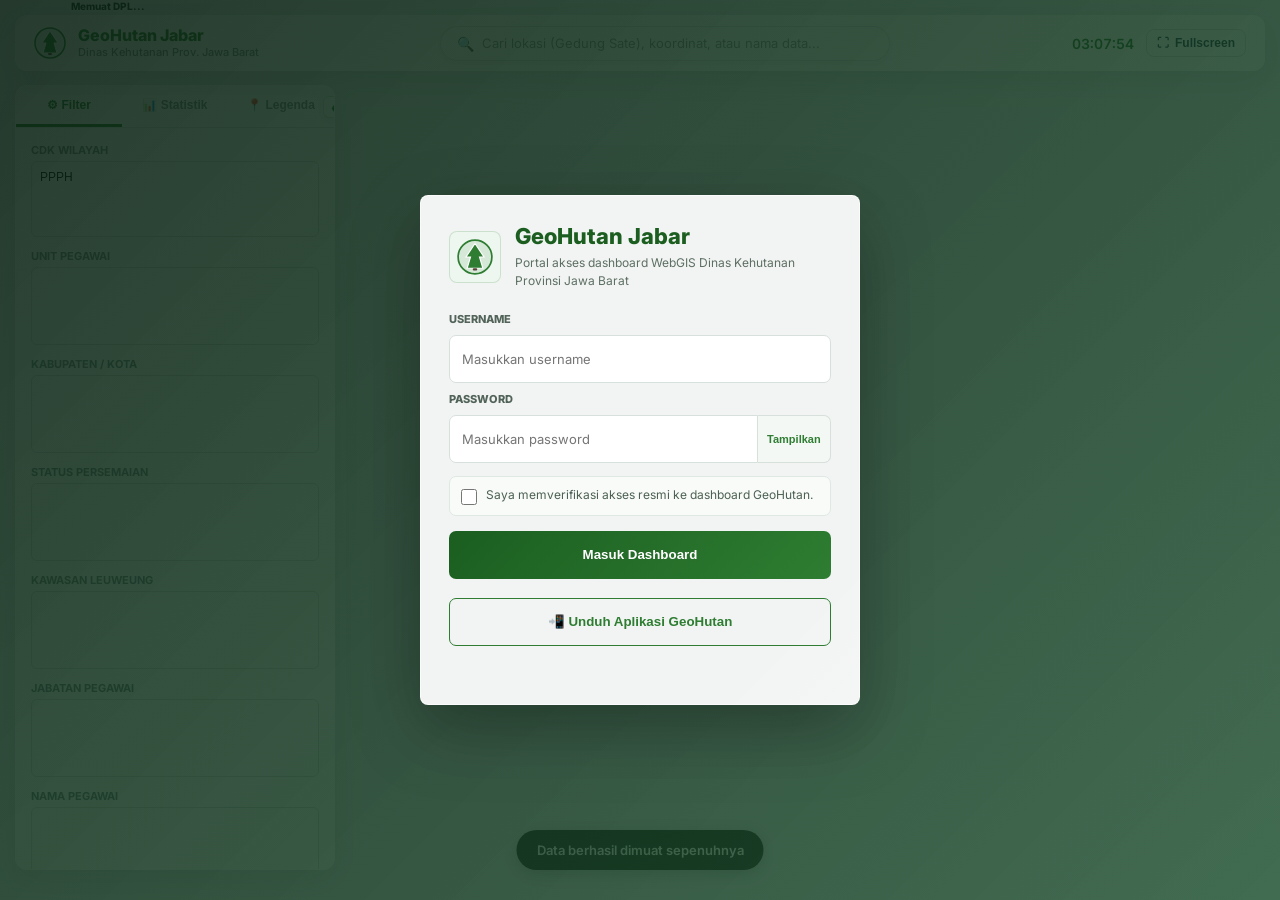
==== commit c6f76115: "Add files via upload uopdated weekly report" ====
--- a/index.html
+++ b/index.html
@@ -2,7 +2,7 @@
 <html lang="id">
 <head>
 <meta charset="utf-8"/>
-<meta name="viewport" content="width=device-width, initial-scale=1.0, maximum-scale=1.0, user-scalable=no">
+<meta name="viewport" content="width=device-width, initial-scale=1.0, maximum-scale=1.0, user-scalable=no">
 <meta name="referrer" content="no-referrer">
 <title>GeoHutan Jabar - Peta Sebaran Data Kehutanan</title>
 <meta name="description" content="Dashboard WebGIS Dinas Kehutanan Provinsi Jawa Barat">
@@ -39,7 +39,7 @@
 <script src="https://unpkg.com/shpjs@4.0.4/dist/shp.js" defer></script>
 <script src="https://unpkg.com/@tmcw/togeojson@5.8.1/dist/togeojson.umd.js" defer></script>
 <script src="https://unpkg.com/leaflet.vectorgrid@latest/dist/Leaflet.VectorGrid.bundled.js" defer></script>
-<link rel="stylesheet" href="styles.css?v=20260901-report-monitor-v66"/>
+<link rel="stylesheet" href="styles.css?v=20260909-weekly-report-fix-v72"/>
 <link rel="stylesheet" href="css/ai.css"/>
 </head>
 <body>
@@ -89,25 +89,25 @@
   <div id="loader-text">Memuat Data GeoHutan... 0%</div>
 </div>
 
-<div id="map"></div>
-<div id="map-dpl-readout" aria-live="polite">Memuat DPL...</div>
+<div id="map"></div>
+<div id="map-dpl-readout" aria-live="polite">Memuat DPL...</div>
 
 <!-- Topbar -->
-<header id="topbar" class="glass-panel">
-  <!-- Mobile Sidebar Filter Button -->
-  <button class="mobile-sidebar-toggle" id="mobile-sidebar-toggle" type="button" onclick="openSidebarPanel(event)" aria-label="Buka panel filter, statistik, dan legenda" title="Filter, statistik, legenda">
-    <svg class="sidebar-filter-icon" viewBox="0 0 24 24" aria-hidden="true" focusable="false">
-      <path d="M4 7h10"></path><path d="M18 7h2"></path><circle cx="16" cy="7" r="2"></circle>
-      <path d="M4 12h3"></path><path d="M11 12h9"></path><circle cx="9" cy="12" r="2"></circle>
-      <path d="M4 17h12"></path><path d="M20 17h0"></path><circle cx="18" cy="17" r="2"></circle>
-    </svg>
-  </button>
-
-  <!-- Mobile Hamburger Menu Button -->
-  <button class="mobile-menu-toggle" id="mobile-menu-toggle" type="button" onclick="toggleMobileMenu(event)" aria-label="Buka menu utama" aria-expanded="false" title="Menu utama">
-    <span></span>
-    <span></span>
-    <span></span>
+<header id="topbar" class="glass-panel">
+  <!-- Mobile Sidebar Filter Button -->
+  <button class="mobile-sidebar-toggle" id="mobile-sidebar-toggle" type="button" onclick="openSidebarPanel(event)" aria-label="Buka panel filter, statistik, dan legenda" title="Filter, statistik, legenda">
+    <svg class="sidebar-filter-icon" viewBox="0 0 24 24" aria-hidden="true" focusable="false">
+      <path d="M4 7h10"></path><path d="M18 7h2"></path><circle cx="16" cy="7" r="2"></circle>
+      <path d="M4 12h3"></path><path d="M11 12h9"></path><circle cx="9" cy="12" r="2"></circle>
+      <path d="M4 17h12"></path><path d="M20 17h0"></path><circle cx="18" cy="17" r="2"></circle>
+    </svg>
+  </button>
+
+  <!-- Mobile Hamburger Menu Button -->
+  <button class="mobile-menu-toggle" id="mobile-menu-toggle" type="button" onclick="toggleMobileMenu(event)" aria-label="Buka menu utama" aria-expanded="false" title="Menu utama">
+    <span></span>
+    <span></span>
+    <span></span>
   </button>
   <div class="topbar-left">
     <svg viewBox="0 0 32 32" fill="none" xmlns="http://www.w3.org/2000/svg">
@@ -133,12 +133,12 @@
   <div class="topbar-right">
     <div id="clock">00:00:00</div>
     <button id="btn-spatial" class="btn-icon btn-spatial-upload" onclick="openSpatialModal()" title="Upload File Spasial (SHP, KML, GeoJSON, ZIP, Folder)">&#128205; <span class="d-none-mobile">Upload Spasial</span></button>
-    <button id="btn-table" class="btn-icon" onclick="openTableModal()">&#128203; <span class="d-none-mobile">Tabel Data</span></button>
+    <button id="btn-table" class="btn-icon" type="button" onclick="openPimpinanDashboard()" title="Dashboard Pimpinan">&#128200; <span class="d-none-mobile">Dashboard</span></button>
     <div id="report-menu" class="report-menu">
       <button id="btn-report" class="btn-icon" type="button" onclick="toggleReportMenu(event)">&#128202; <span class="d-none-mobile">Laporan</span></button>
       <div id="report-dropdown" class="report-dropdown">
         <button id="btn-report-weekly" type="button" onclick="openReportMonitor('weekly')">Laporan Mingguan</button>
-        <button id="btn-report-monthly" type="button" onclick="openReportMonitor('monthly')">Laporan 3 Bulanan</button>
+        <button id="btn-report-monthly" type="button" onclick="openReportMonitor('monthly')">Laporan 3 Bulanan</button>
         <button id="btn-kalender-reminder" type="button" onclick="openCalendarReminderModal()">Kalender Pengingat</button>
       </div>
     </div>
@@ -151,25 +151,25 @@
         <span class="profile-caret">&#9662;</span>
       </button>
       <div class="profile-dropdown" id="profile-dropdown">
-        <div class="profile-name" id="profile-name">GeoHutan</div>
-        <div class="profile-role" id="profile-role">Pengguna Dashboard</div>
-        <button class="profile-logout" type="button" onclick="openCredentialModal()" style="margin-bottom: 6px; background: transparent; color: var(--primary); border: 1px solid var(--primary);">Ganti Password</button>
-        <button class="profile-logout" type="button" onclick="openForgotPasswordModal()" style="margin-bottom: 6px; background: transparent; color: #1565c0; border: 1px solid #1565c0;">Lupa Password</button>
-        <button class="profile-logout" type="button" onclick="logoutGeoHutan()">Keluar</button>
-      </div>
+        <div class="profile-name" id="profile-name">GeoHutan</div>
+        <div class="profile-role" id="profile-role">Pengguna Dashboard</div>
+        <button class="profile-logout" type="button" onclick="openCredentialModal()" style="margin-bottom: 6px; background: transparent; color: var(--primary); border: 1px solid var(--primary);">Ganti Password</button>
+        <button class="profile-logout" type="button" onclick="openForgotPasswordModal()" style="margin-bottom: 6px; background: transparent; color: #1565c0; border: 1px solid #1565c0;">Lupa Password</button>
+        <button class="profile-logout" type="button" onclick="logoutGeoHutan()">Keluar</button>
+      </div>
     </div>
   </div>
 </header>
 
 <!-- Sidebar Kiri -->
-<aside id="sidebar" class="glass-panel">
-  <!-- Sidebar Header for Mobile -->
-  <div class="sidebar-mobile-header" style="display:none; justify-content:space-between; align-items:center; padding:10px 15px; border-bottom:1px solid rgba(0,0,0,0.1);">
-    <h3 style="margin:0; font-size:16px;">Panel Peta</h3>
-    <div>
-      <button class="sidebar-min-btn" onclick="toggleSidebarCollapse()" style="background:transparent; border:none; font-size:18px; font-weight:bold; cursor:pointer; margin-right:10px;" title="Minimize">&minus;</button>
-      <button class="sidebar-close-btn" onclick="closeSidebarPanel()" style="background:transparent; border:none; font-size:20px; font-weight:bold; cursor:pointer;" title="Close">&times;</button>
-    </div>
+<aside id="sidebar" class="glass-panel">
+  <!-- Sidebar Header for Mobile -->
+  <div class="sidebar-mobile-header" style="display:none; justify-content:space-between; align-items:center; padding:10px 15px; border-bottom:1px solid rgba(0,0,0,0.1);">
+    <h3 style="margin:0; font-size:16px;">Panel Peta</h3>
+    <div>
+      <button class="sidebar-min-btn" onclick="toggleSidebarCollapse()" style="background:transparent; border:none; font-size:18px; font-weight:bold; cursor:pointer; margin-right:10px;" title="Minimize">&minus;</button>
+      <button class="sidebar-close-btn" onclick="closeSidebarPanel()" style="background:transparent; border:none; font-size:20px; font-weight:bold; cursor:pointer;" title="Close">&times;</button>
+    </div>
   </div>
   <button id="sidebar-collapse-btn" class="sidebar-collapse-btn" type="button" onclick="toggleSidebarCollapse()" title="Sembunyikan/Tampilkan Sidebar">&lsaquo;</button>
   <div class="sidebar-tabs">
@@ -221,14 +221,14 @@
           <option value="topo">OpenTopoMap</option>
         </select>
       </label>
-      <label><input type="checkbox" id="toggle-cluster" onchange="toggleClustering()"> Aktifkan Clustering</label>
+      <label><input type="checkbox" id="toggle-cluster" onchange="toggleClustering()"> Aktifkan Clustering</label>
       <label><input type="checkbox" id="toggle-heatmap" onchange="toggleHeatmap()"> Tampilkan Heatmap</label>
       <label><input type="checkbox" id="toggle-pjl-polygon" onchange="togglePjlPolygons()"> Tampilkan Area Tanam 2 Ha (Petugas Jaga Leuweung)</label>
       <label><input type="checkbox" id="toggle-spatial" onchange="toggleSpatialPolygons()"> Tampilkan Polygon Spasial (Upload)</label>
-      <label class="staff-hidden-map-control"><input type="checkbox" id="toggle-polygon-kegiatan" checked onchange="togglePolygonKegiatanLayer()"> Tampilkan Area Polygon Kegiatan</label>
-      <label class="staff-hidden-map-control"><input type="checkbox" id="toggle-pohon-marker" checked onchange="togglePohonMarkerLayer()"> Tampilkan Marker Titik Kegiatan (Pohon)</label>
-      <label class="staff-hidden-map-control"><input type="checkbox" id="toggle-buffer" onchange="toggleBuffer()"> Buffer Zone Saat Diklik (10/20/30km)</label>
-      
+      <label class="staff-hidden-map-control"><input type="checkbox" id="toggle-polygon-kegiatan" checked onchange="togglePolygonKegiatanLayer()"> Tampilkan Area Polygon Kegiatan</label>
+      <label class="staff-hidden-map-control"><input type="checkbox" id="toggle-pohon-marker" checked onchange="togglePohonMarkerLayer()"> Tampilkan Marker Titik Kegiatan (Pohon)</label>
+      <label class="staff-hidden-map-control"><input type="checkbox" id="toggle-buffer" onchange="toggleBuffer()"> Buffer Zone Saat Diklik (10/20/30km)</label>
+      
     </div>
   </div>
 
@@ -295,19 +295,19 @@
         </div>
       </div>
     </div>
-    <div class="leg-item" id="leg-peg" onclick="toggleLayer('peg')">
-  <svg class="leg-icon-svg" xmlns="http://www.w3.org/2000/svg" viewBox="0 0 24 24" width="24" height="24">
-    <circle cx="12" cy="12" r="6.5" fill="#8bc34a"/>
-  </svg>
-  <span class="leg-text">Pegawai Dinas Kehutanan</span>
-</div>
-    <div class="leg-item" id="leg-pegb" onclick="toggleLayer('pegb')">
-      <svg class="leg-icon-svg" xmlns="http://www.w3.org/2000/svg" viewBox="0 0 24 24" width="24" height="24">
-        <polygon points="12,4 20,12 12,20 4,12" fill="#fb8c00"/>
-      </svg>
-      <span class="leg-text">Data hutan binaan</span>
-    </div>
-    <div class="leg-item leg-hidden" id="leg-autopoly" onclick="toggleAutoPoly()">
+    <div class="leg-item" id="leg-peg" onclick="toggleLayer('peg')">
+  <svg class="leg-icon-svg" xmlns="http://www.w3.org/2000/svg" viewBox="0 0 24 24" width="24" height="24">
+    <circle cx="12" cy="12" r="6.5" fill="#8bc34a"/>
+  </svg>
+  <span class="leg-text">Pegawai Dinas Kehutanan</span>
+</div>
+    <div class="leg-item" id="leg-pegb" onclick="toggleLayer('pegb')">
+      <svg class="leg-icon-svg" xmlns="http://www.w3.org/2000/svg" viewBox="0 0 24 24" width="24" height="24">
+        <polygon points="12,4 20,12 12,20 4,12" fill="#fb8c00"/>
+      </svg>
+      <span class="leg-text">Data hutan binaan</span>
+    </div>
+    <div class="leg-item leg-hidden" id="leg-autopoly" onclick="toggleAutoPoly()">
       <svg class="leg-icon-svg" xmlns="http://www.w3.org/2000/svg" viewBox="0 0 24 24"><polygon points="12,2 22,12 12,22 2,12" fill="rgba(0,172,193,0.2)" stroke="#00acc1" stroke-width="2" stroke-dasharray="4,4"/></svg>
       <span class="leg-text">Poligon Auto (Area Filter)</span>
     </div>
@@ -517,15 +517,15 @@
           <label style="font-weight:600; color:#2e7d32;">CDK Wilayah</label>
           <select id="pg-cdk" style="width:100%; padding:8px; border-radius:6px; border:1px solid #ccc;">
             <option value="">-- Pilih CDK --</option>
-            <option>CDK Wilayah 1</option>
-            <option>CDK Wilayah 2</option>
-            <option>CDK Wilayah 3</option>
-            <option>CDK Wilayah 4</option>
-            <option>CDK Wilayah 5</option>
-            <option>CDK Wilayah 6</option>
-            <option>CDK Wilayah 7</option>
-            <option>CDK Wilayah 8</option>
-            <option>CDK Wilayah 9</option>
+            <option>CDK Wilayah 1</option>
+            <option>CDK Wilayah 2</option>
+            <option>CDK Wilayah 3</option>
+            <option>CDK Wilayah 4</option>
+            <option>CDK Wilayah 5</option>
+            <option>CDK Wilayah 6</option>
+            <option>CDK Wilayah 7</option>
+            <option>CDK Wilayah 8</option>
+            <option>CDK Wilayah 9</option>
             <option>PPPH</option>
             <option value="__custom__">Lainnya (Isi Manual)</option>
           </select>
@@ -596,29 +596,29 @@
   </div>
 </div>
 
-
-<!-- Calendar Reminder Modal -->
-<div id="calendar-reminder-modal" class="modal-overlay" onclick="if(event.target==this) closeCalendarReminderModal()">
-  <div class="modal-content" style="max-width: 500px;">
-    <div class="modal-head">
-      <h2>Kalender Reminder Laporan</h2>
-      <button class="close-modal" onclick="closeCalendarReminderModal()">&times;</button>
-    </div>
-    <div class="modal-body">
-      <div class="filter-group">
-        <label>Pilih Jenis Kalender:</label>
-        <select id="calendar-type-select" onchange="renderCalendarReminder()" style="width: 100%; padding: 8px; border: 1px solid #ccc; border-radius: 4px; margin-bottom: 10px;">
-          <option value="weekly">Kalender Laporan Mingguan</option>
-          <option value="monthly">Kalender Laporan 3 Bulanan</option>
-        </select>
-      </div>
-      
-      
-      <div id="calendar-reminder-container" style="margin-top: 15px;"></div>
-    </div>
-  </div>
-</div>
-
+
+<!-- Calendar Reminder Modal -->
+<div id="calendar-reminder-modal" class="modal-overlay" onclick="if(event.target==this) closeCalendarReminderModal()">
+  <div class="modal-content" style="max-width: 500px;">
+    <div class="modal-head">
+      <h2>Kalender Reminder Laporan</h2>
+      <button class="close-modal" onclick="closeCalendarReminderModal()">&times;</button>
+    </div>
+    <div class="modal-body">
+      <div class="filter-group">
+        <label>Pilih Jenis Kalender:</label>
+        <select id="calendar-type-select" onchange="renderCalendarReminder()" style="width: 100%; padding: 8px; border: 1px solid #ccc; border-radius: 4px; margin-bottom: 10px;">
+          <option value="weekly">Kalender Laporan Mingguan</option>
+          <option value="monthly">Kalender Laporan 3 Bulanan</option>
+        </select>
+      </div>
+      
+      
+      <div id="calendar-reminder-container" style="margin-top: 15px;"></div>
+    </div>
+  </div>
+</div>
+
 <!-- 7. Upload Photo Modal -->
 <div id="upload-modal" class="modal-overlay" onclick="if(event.target==this) closeUploadModal()">
   <div class="modal-content" style="max-width: 600px;">
@@ -632,12 +632,12 @@
       <div class="filter-group">
         <label>Foto Linimasa:</label>
         <div class="angle-segment">
-          <label><input type="radio" name="upload-angle" value="Sudut Foto #1" checked> Foto Utama</label>
-          <label><input type="radio" name="upload-angle" value="Sudut Foto #2"> Foto Tambahan</label>
-        </div>
-      </div>
-
-      <div id="upload-last-photo-preview" class="upload-last-photo-preview"></div>
+          <label><input type="radio" name="upload-angle" value="Sudut Foto #1" checked> Foto Utama</label>
+          <label><input type="radio" name="upload-angle" value="Sudut Foto #2"> Foto Tambahan</label>
+        </div>
+      </div>
+
+      <div id="upload-last-photo-preview" class="upload-last-photo-preview"></div>
 
       <div class="filter-group">
         <label>Pilih Tahun Linimasa:</label>
@@ -654,10 +654,10 @@
       </div>
 
       <div class="filter-group">
-        <label>Pilih File Foto (Bisa dari Kamera HP):</label>
-        <input type="file" id="upload-files" accept="image/*, .heic, .heif" onchange="typeof handleMonthlyFileChange === 'function' && handleMonthlyFileChange(this.files)" style="font-size:12px; flex:1; width: 100%; border: 1px solid #ddd; padding: 10px; border-radius: 6px; background: #fafafa;">
-        <div id="monthly-photo-meta-status" style="margin-top: 10px;"></div>
-        <div style="font-size:10px; color:#666; margin-top:4px; line-height:1.45;">Minimal upload: 1 foto. Maksimal upload: 1 foto tiap 1 sesi upload. Ukuran tiap file: &le; 10 MB. Hanya menerima seluruh format gambar termasuk HEIC/HEIF dari Apple. File rusak atau tidak dapat dibaca akan ditolak.</div>
+        <label>Pilih File Foto (Bisa dari Kamera HP):</label>
+        <input type="file" id="upload-files" accept="image/*, .heic, .heif" onchange="typeof handleMonthlyFileChange === 'function' && handleMonthlyFileChange(this.files)" style="font-size:12px; flex:1; width: 100%; border: 1px solid #ddd; padding: 10px; border-radius: 6px; background: #fafafa;">
+        <div id="monthly-photo-meta-status" style="margin-top: 10px;"></div>
+        <div style="font-size:10px; color:#666; margin-top:4px; line-height:1.45;">Minimal upload: 1 foto. Maksimal upload: 1 foto tiap 1 sesi upload. Ukuran tiap file: &le; 10 MB. Hanya menerima seluruh format gambar termasuk HEIC/HEIF dari Apple. File rusak atau tidak dapat dibaca akan ditolak.</div>
       </div>
 
       <div id="upload-monitoring-fields" class="monitoring-form" style="display:none;">
@@ -690,20 +690,20 @@
             <label><input type="radio" name="mon-lereng" value="Curam (>25 - 40%)"> Curam (&gt;25 - 40%)</label>
             <label><input type="radio" name="mon-lereng" value="Sangat Curam (>40%)"> Sangat Curam (&gt;40%)</label>
           </fieldset>
-          <fieldset class="monitoring-field" style="grid-column: 1 / -1; display: flex; flex-direction: column; gap: 10px;">
-  <legend style="font-weight: bold; margin-bottom: 5px;">Kelas Diameter Pohon &amp; Karbon (Otomatis)</legend>
-  <div style="display: grid; grid-template-columns: repeat(auto-fit, minmax(200px, 1fr)); gap: 15px;">
-    <label style="display:flex; flex-direction:column; font-size:12px; font-weight:bold;">&lt; 10 cm (h)<input type="number" id="mon-pohon-h" placeholder="Isi jumlah pohon ditanam" min="0" oninput="hitungKarbon()" style="width:100%; box-sizing:border-box; padding:10px; margin-top:6px; border:1px solid #aaa; border-radius:4px; font-size:14px;"></label>
-    <label style="display:flex; flex-direction:column; font-size:12px; font-weight:bold;">11-20 cm (i)<input type="number" id="mon-pohon-i" placeholder="Isi jumlah pohon ditanam" min="0" oninput="hitungKarbon()" style="width:100%; box-sizing:border-box; padding:10px; margin-top:6px; border:1px solid #aaa; border-radius:4px; font-size:14px;"></label>
-    <label style="display:flex; flex-direction:column; font-size:12px; font-weight:bold;">21-30 cm (j)<input type="number" id="mon-pohon-j" placeholder="Isi jumlah pohon ditanam" min="0" oninput="hitungKarbon()" style="width:100%; box-sizing:border-box; padding:10px; margin-top:6px; border:1px solid #aaa; border-radius:4px; font-size:14px;"></label>
-    <label style="display:flex; flex-direction:column; font-size:12px; font-weight:bold;">31-40 cm (k)<input type="number" id="mon-pohon-k" placeholder="Isi jumlah pohon ditanam" min="0" oninput="hitungKarbon()" style="width:100%; box-sizing:border-box; padding:10px; margin-top:6px; border:1px solid #aaa; border-radius:4px; font-size:14px;"></label>
-    <label style="display:flex; flex-direction:column; font-size:12px; font-weight:bold;">41-50 cm (l)<input type="number" id="mon-pohon-l" placeholder="Isi jumlah pohon ditanam" min="0" oninput="hitungKarbon()" style="width:100%; box-sizing:border-box; padding:10px; margin-top:6px; border:1px solid #aaa; border-radius:4px; font-size:14px;"></label>
-    <label style="display:flex; flex-direction:column; font-size:12px; font-weight:bold;">&gt; 50 cm (m)<input type="number" id="mon-pohon-m" placeholder="Isi jumlah pohon ditanam" min="0" oninput="hitungKarbon()" style="width:100%; box-sizing:border-box; padding:10px; margin-top:6px; border:1px solid #aaa; border-radius:4px; font-size:14px;"></label>
-  </div>
-  <div style="background: #e8f5e9; padding: 16px; border-radius: 6px; display: flex; align-items: center; justify-content: space-between; border: 1px solid #c8e6c9; margin-top: 5px;">
-    <span style="font-weight: bold; font-size: 14px; color: #2e7d32; flex:1;">Total Estimasi Simpanan Karbon (CO₂e)</span>
-    <input type="text" id="mon-total-karbon" readonly style="background: transparent; border: none; font-weight: bold; color: #1b5e20; font-size: 18px; text-align: right; width: 120px; padding:0;" value="0">
-  </div>
+          <fieldset class="monitoring-field" style="grid-column: 1 / -1; display: flex; flex-direction: column; gap: 10px;">
+  <legend style="font-weight: bold; margin-bottom: 5px;">Kelas Diameter Pohon &amp; Karbon (Otomatis)</legend>
+  <div style="display: grid; grid-template-columns: repeat(auto-fit, minmax(200px, 1fr)); gap: 15px;">
+    <label style="display:flex; flex-direction:column; font-size:12px; font-weight:bold;">&lt; 10 cm (h)<input type="number" id="mon-pohon-h" placeholder="Isi jumlah pohon ditanam" min="0" oninput="hitungKarbon()" style="width:100%; box-sizing:border-box; padding:10px; margin-top:6px; border:1px solid #aaa; border-radius:4px; font-size:14px;"></label>
+    <label style="display:flex; flex-direction:column; font-size:12px; font-weight:bold;">11-20 cm (i)<input type="number" id="mon-pohon-i" placeholder="Isi jumlah pohon ditanam" min="0" oninput="hitungKarbon()" style="width:100%; box-sizing:border-box; padding:10px; margin-top:6px; border:1px solid #aaa; border-radius:4px; font-size:14px;"></label>
+    <label style="display:flex; flex-direction:column; font-size:12px; font-weight:bold;">21-30 cm (j)<input type="number" id="mon-pohon-j" placeholder="Isi jumlah pohon ditanam" min="0" oninput="hitungKarbon()" style="width:100%; box-sizing:border-box; padding:10px; margin-top:6px; border:1px solid #aaa; border-radius:4px; font-size:14px;"></label>
+    <label style="display:flex; flex-direction:column; font-size:12px; font-weight:bold;">31-40 cm (k)<input type="number" id="mon-pohon-k" placeholder="Isi jumlah pohon ditanam" min="0" oninput="hitungKarbon()" style="width:100%; box-sizing:border-box; padding:10px; margin-top:6px; border:1px solid #aaa; border-radius:4px; font-size:14px;"></label>
+    <label style="display:flex; flex-direction:column; font-size:12px; font-weight:bold;">41-50 cm (l)<input type="number" id="mon-pohon-l" placeholder="Isi jumlah pohon ditanam" min="0" oninput="hitungKarbon()" style="width:100%; box-sizing:border-box; padding:10px; margin-top:6px; border:1px solid #aaa; border-radius:4px; font-size:14px;"></label>
+    <label style="display:flex; flex-direction:column; font-size:12px; font-weight:bold;">&gt; 50 cm (m)<input type="number" id="mon-pohon-m" placeholder="Isi jumlah pohon ditanam" min="0" oninput="hitungKarbon()" style="width:100%; box-sizing:border-box; padding:10px; margin-top:6px; border:1px solid #aaa; border-radius:4px; font-size:14px;"></label>
+  </div>
+  <div style="background: #e8f5e9; padding: 16px; border-radius: 6px; display: flex; align-items: center; justify-content: space-between; border: 1px solid #c8e6c9; margin-top: 5px;">
+    <span style="font-weight: bold; font-size: 14px; color: #2e7d32; flex:1;">Total Estimasi Simpanan Karbon (CO₂e)</span>
+    <input type="text" id="mon-total-karbon" readonly style="background: transparent; border: none; font-weight: bold; color: #1b5e20; font-size: 18px; text-align: right; width: 120px; padding:0;" value="0">
+  </div>
 </fieldset>
           <fieldset class="monitoring-field">
             <legend>Kondisi Hutan</legend>
@@ -768,93 +768,93 @@
         </div>
       </div>
 
-      <div class="weekly-section">
-        <h3>B. Kegiatan Minggu Ini</h3>
-        <div class="weekly-subtitle">Kegiatan Vegetatif</div>
-        <div class="weekly-checks">
-          <label><input type="checkbox" name="wr-vegetatif" value="Penanaman"> Penanaman</label>
+      <div class="weekly-section">
+        <h3>B. Kegiatan Minggu Ini</h3>
+        <div class="weekly-subtitle">Kegiatan Vegetatif</div>
+        <div class="weekly-checks">
+          <label><input type="checkbox" name="wr-vegetatif" value="Penanaman"> Penanaman</label>
           <label><input type="checkbox" name="wr-vegetatif" value="Pemeliharaan"> Pemeliharaan</label>
-          <label><input type="checkbox" name="wr-vegetatif" value="Pendataan"> Pendataan</label>
-          <label><input type="checkbox" name="wr-vegetatif" value="Tidak ada kegiatan"> Tidak ada kegiatan</label>
-        </div>
-        <div class="weekly-subtitle">Kondisi Tanaman</div>
-        <div class="weekly-checks">
-          <label><input type="checkbox" name="wr-kondisi-tanaman" value="Sehat"> Sehat</label>
-          <label><input type="checkbox" name="wr-kondisi-tanaman" value="Merana"> Merana</label>
+          <label><input type="checkbox" name="wr-vegetatif" value="Pendataan"> Pendataan</label>
+          <label><input type="checkbox" name="wr-vegetatif" value="Tidak ada kegiatan"> Tidak ada kegiatan</label>
+        </div>
+        <div class="weekly-subtitle">Kondisi Tanaman</div>
+        <div class="weekly-checks">
+          <label><input type="checkbox" name="wr-kondisi-tanaman" value="Sehat"> Sehat</label>
+          <label><input type="checkbox" name="wr-kondisi-tanaman" value="Merana"> Merana</label>
           <label><input type="checkbox" name="wr-kondisi-tanaman" value="Mati"> Mati</label>
         </div>
         <div class="weekly-subtitle">Kegiatan Monitoring</div>
         <div class="weekly-checks">
           <label><input type="checkbox" name="wr-monitoring" value="Koordinasi"> Koordinasi</label>
           <label><input type="checkbox" name="wr-monitoring" value="Pembinaan"> Pembinaan</label>
-          <label><input type="checkbox" name="wr-monitoring" value="Perlindungan"> Perlindungan</label>
-          <label><input type="checkbox" name="wr-monitoring" value="Tidak ada kegiatan"> Tidak ada kegiatan</label>
-        </div>
-      </div>
-
-      <div class="weekly-section">
-        <h3>C. Progress Kesiapan Bibit</h3>
-        <div class="weekly-grid">
-          <label>Ketersediaan Jenis dan Jumlah Bibit<textarea id="wr-bibit" rows="3" placeholder="Contoh: Mahoni (100), Alpukat 50"></textarea></label>
-          <label>Total Bibit Tersedia<input type="number" id="wr-total-bibit" readonly></label>
-          <label>Tinggi Tanaman Tersedia (cm)<input type="text" id="wr-tinggi-tanaman" placeholder="Contoh: 30-50 cm"></label>
-          <label>Sumber Bibit Tersedia<input type="text" id="wr-sumber-bibit" placeholder="Contoh: Persemaian CDK / swadaya"></label>
-          <label>Apakah Kebutuhan Bibit Sudah Mencukupi?
-            <select id="wr-kebutuhan-bibit" required>
-              <option value="">Pilih</option>
-              <option>Ya</option>
-              <option>Tidak</option>
-            </select>
-          </label>
-        </div>
-        <div id="wr-kebutuhan-kurang-fields" class="weekly-conditional">
-          <div class="weekly-subtitle">Rincian Tambahan Bibit yang Masih Dibutuhkan</div>
-          <div class="weekly-grid">
-            <label>Jenis dan Jumlah Bibit yang Dibutuhkan<textarea id="wr-bibit-kurang" rows="3" placeholder="Contoh: Durian (75), Kopi 120"></textarea></label>
-            <label>Total Kekurangan Bibit<input type="number" id="wr-total-bibit-kurang" readonly></label>
-            <label>Tinggi Tanaman yang Dibutuhkan (cm)<input type="text" id="wr-tinggi-tanaman-kurang" placeholder="Contoh: 25-40 cm"></label>
-            <label>Sumber Bibit yang Dibutuhkan<input type="text" id="wr-sumber-bibit-kurang" placeholder="Contoh: kebutuhan bantuan / calon sumber"></label>
-          </div>
-        </div>
-        <label class="weekly-full">Uraian Hasil Kegiatan<textarea id="wr-uraian" rows="4" required></textarea></label>
-      </div>
-
-      <div class="weekly-section">
-        <h3>D. Gangguan Ekosistem</h3>
-        <div class="weekly-grid">
-          <label>Ada Gangguan
-            <select id="wr-ada-gangguan" required>
-              <option value="">Pilih</option>
+          <label><input type="checkbox" name="wr-monitoring" value="Perlindungan"> Perlindungan</label>
+          <label><input type="checkbox" name="wr-monitoring" value="Tidak ada kegiatan"> Tidak ada kegiatan</label>
+        </div>
+      </div>
+
+      <div class="weekly-section">
+        <h3>C. Progress Kesiapan Bibit</h3>
+        <div class="weekly-grid">
+          <label>Ketersediaan Jenis dan Jumlah Bibit<textarea id="wr-bibit" rows="3" placeholder="Contoh: Mahoni (100), Alpukat 50"></textarea></label>
+          <label>Total Bibit Tersedia<input type="number" id="wr-total-bibit" readonly></label>
+          <label>Tinggi Tanaman Tersedia (cm)<input type="text" id="wr-tinggi-tanaman" placeholder="Contoh: 30-50 cm"></label>
+          <label>Sumber Bibit Tersedia<input type="text" id="wr-sumber-bibit" placeholder="Contoh: Persemaian CDK / swadaya"></label>
+          <label>Apakah Kebutuhan Bibit Sudah Mencukupi?
+            <select id="wr-kebutuhan-bibit" required>
+              <option value="">Pilih</option>
               <option>Ya</option>
               <option>Tidak</option>
             </select>
           </label>
         </div>
-        <div class="weekly-checks" id="wr-gangguan-fields">
-          <label><input type="checkbox" name="wr-jenis-gangguan" value="Perambahan"> Perambahan</label>
-          <label><input type="checkbox" name="wr-jenis-gangguan" value="Penebangan Liar"> Penebangan Liar</label>
-          <label><input type="checkbox" name="wr-jenis-gangguan" value="Kebakaran"> Kebakaran</label>
-          <label><input type="checkbox" name="wr-jenis-gangguan" value="Perburuan"> Perburuan</label>
-          <label><input type="checkbox" name="wr-jenis-gangguan" value="Pencemaran"> Pencemaran</label>
-          <label><input type="checkbox" name="wr-jenis-gangguan" value="Lainnya"> Lainnya</label>
-        </div>
-        <label class="weekly-full" id="wr-tindak-lanjut-wrap">Tindak Lanjut<textarea id="wr-tindak-lanjut" rows="3"></textarea></label>
-      </div>
-
-      <div class="weekly-section">
-        <h3>E. Lampiran Efiden Foto Kegiatan</h3>
-        <div id="wr-existing-photo" class="weekly-existing-photo"></div>
-        <input type="file" id="wr-foto" accept="image/*" capture="environment">
-        <div id="wr-photo-meta-status" class="weekly-photo-meta-status"></div>
-        <div class="weekly-help">Wajib ambil foto langsung dari kamera HP. Sistem akan meminta izin lokasi dan memprioritaskan GPS perangkat untuk latitude, longitude, dan tanggal waktu foto; metadata kamera/EXIF tetap dibaca sebagai pembanding. Maksimal 1 foto, ukuran file &le; 10 MB.</div>
-      </div>
-
-      <div class="weekly-actions">
-        <span id="weekly-draft-status" class="weekly-draft-status"></span>
-        <button type="button" class="btn-reset" onclick="syncPendingWeeklyReports()">Kirim Draft Tersimpan</button>
-        <button type="button" class="btn-reset" onclick="closeWeeklyReportModal()">Batal</button>
-        <button id="weekly-report-submit" class="btn-apply" type="submit">Simpan Laporan</button>
-      </div>
+        <div id="wr-kebutuhan-kurang-fields" class="weekly-conditional">
+          <div class="weekly-subtitle">Rincian Tambahan Bibit yang Masih Dibutuhkan</div>
+          <div class="weekly-grid">
+            <label>Jenis dan Jumlah Bibit yang Dibutuhkan<textarea id="wr-bibit-kurang" rows="3" placeholder="Contoh: Durian (75), Kopi 120"></textarea></label>
+            <label>Total Kekurangan Bibit<input type="number" id="wr-total-bibit-kurang" readonly></label>
+            <label>Tinggi Tanaman yang Dibutuhkan (cm)<input type="text" id="wr-tinggi-tanaman-kurang" placeholder="Contoh: 25-40 cm"></label>
+            <label>Sumber Bibit yang Dibutuhkan<input type="text" id="wr-sumber-bibit-kurang" placeholder="Contoh: kebutuhan bantuan / calon sumber"></label>
+          </div>
+        </div>
+        <label class="weekly-full">Uraian Hasil Kegiatan<textarea id="wr-uraian" rows="4" required></textarea></label>
+      </div>
+
+      <div class="weekly-section">
+        <h3>D. Gangguan Ekosistem</h3>
+        <div class="weekly-grid">
+          <label>Ada Gangguan
+            <select id="wr-ada-gangguan" required>
+              <option value="">Pilih</option>
+              <option>Ya</option>
+              <option>Tidak</option>
+            </select>
+          </label>
+        </div>
+        <div class="weekly-checks" id="wr-gangguan-fields">
+          <label><input type="checkbox" name="wr-jenis-gangguan" value="Perambahan"> Perambahan</label>
+          <label><input type="checkbox" name="wr-jenis-gangguan" value="Penebangan Liar"> Penebangan Liar</label>
+          <label><input type="checkbox" name="wr-jenis-gangguan" value="Kebakaran"> Kebakaran</label>
+          <label><input type="checkbox" name="wr-jenis-gangguan" value="Perburuan"> Perburuan</label>
+          <label><input type="checkbox" name="wr-jenis-gangguan" value="Pencemaran"> Pencemaran</label>
+          <label><input type="checkbox" name="wr-jenis-gangguan" value="Lainnya"> Lainnya</label>
+        </div>
+        <label class="weekly-full" id="wr-tindak-lanjut-wrap">Tindak Lanjut<textarea id="wr-tindak-lanjut" rows="3"></textarea></label>
+      </div>
+
+      <div class="weekly-section">
+        <h3>E. Lampiran Efiden Foto Kegiatan</h3>
+        <div id="wr-existing-photo" class="weekly-existing-photo"></div>
+        <input type="file" id="wr-foto" accept="image/*" capture="environment">
+        <div id="wr-photo-meta-status" class="weekly-photo-meta-status"></div>
+        <div class="weekly-help">Wajib ambil foto langsung dari kamera HP. Sistem akan meminta izin lokasi dan memprioritaskan GPS perangkat untuk latitude, longitude, dan tanggal waktu foto; metadata kamera/EXIF tetap dibaca sebagai pembanding. Maksimal 1 foto, ukuran file &le; 10 MB.</div>
+      </div>
+
+      <div class="weekly-actions">
+        <span id="weekly-draft-status" class="weekly-draft-status"></span>
+        <button type="button" class="btn-reset" onclick="syncPendingWeeklyReports()">Kirim Draft Tersimpan</button>
+        <button type="button" class="btn-reset" onclick="closeWeeklyReportModal()">Batal</button>
+        <button id="weekly-report-submit" class="btn-apply" type="submit">Simpan Laporan</button>
+      </div>
     </form>
   </div>
 </div>
@@ -866,63 +866,63 @@
       <h2 id="report-monitor-title">Monitoring Laporan</h2>
       <button class="close-modal" onclick="closeReportMonitor()">&times;</button>
     </div>
-    <div class="modal-body">
-      <div class="report-monitor-toolbar">
-        <input type="search" id="report-search" placeholder="Cari kegiatan, pelaksana, pembina, lokasi, unit..." oninput="onReportFilterChanged()">
-        <select id="report-category-filter" multiple data-placeholder="Semua Kegiatan" onchange="onReportFilterChanged()">
-          <option value="pjl">Petugas Jaga Leuweung</option>
-          <option value="persemaian">Lokasi Persemaian</option>
-          <option value="pegawai">Pegawai Dinas Kehutanan</option>
-          <option value="pegawaibinaanformatsistem">Data Hutan Binaan</option>
-          <option value="juna">Lokasi Juna Permanen</option>
-          <option value="polygon">Titik Kegiatan</option>
-        </select>
-        <select id="report-status-filter" multiple data-placeholder="Semua Status Input" onchange="onReportFilterChanged()">
-          <option value="reported">Sudah Input</option>
-          <option value="missing">Belum Input</option>
-        </select>
-        <select id="report-unit-filter" multiple data-placeholder="Semua Unit" onchange="onReportFilterChanged()"></select>
-        <select id="report-person-filter" multiple data-placeholder="Semua Pembina/Pegawai" onchange="onReportFilterChanged()"></select>
-        <select id="report-kab-filter" multiple data-placeholder="Semua Kabupaten" onchange="onReportFilterChanged()"></select>
-        <select id="report-kegiatan-filter" multiple data-placeholder="Semua Kegiatan" onchange="onReportFilterChanged()"></select>
-        <select id="report-year-filter" multiple data-placeholder="Semua Tahun" onchange="onReportFilterChanged()"></select>
-        <div class="report-date-range-wrap" id="wrap-report-date" style="display:flex;align-items:center;gap:5px;">
-          <span style="font-size:11px;font-weight:600;color:#555;">Rentang Tgl:</span>
-          <input type="date" id="report-start-filter" onchange="onReportFilterChanged()" title="Tanggal mulai">
-          <span style="font-size:11px;font-weight:600;color:#555;">s.d</span>
-          <input type="date" id="report-end-filter" onchange="onReportFilterChanged()" title="Tanggal sampai">
-        </div>
-        <div class="report-week-range-wrap" id="wrap-report-week" style="display:flex;align-items:center;gap:5px;">
-          <span style="font-size:11px;font-weight:600;color:#555;">Rentang Mg:</span>
-          <input type="week" id="report-week-start-filter" class="report-week-input" onchange="normalizeReportWeekInput(this)" title="Minggu mulai">
-          <span style="font-size:11px;font-weight:600;color:#555;">s.d</span>
-          <input type="week" id="report-week-end-filter" class="report-week-input" onchange="normalizeReportWeekInput(this)" title="Minggu sampai">
-        </div>
-        <button type="button" id="report-weekly-export-btn" class="btn-reset report-export-btn" onclick="exportWeeklyBinaanReports()">Export Mingguan XLSX</button>
-        <button type="button" id="report-monthly-export-btn" class="btn-reset report-export-btn" onclick="exportMonthlyBinaanReports()">Export 3 Bulanan XLSX</button>
-        
-      </div>
-      <div class="report-kpi-row" id="report-kpi-row"></div>
+    <div class="modal-body">
+      <div class="report-monitor-toolbar">
+        <input type="search" id="report-search" placeholder="Cari kegiatan, pelaksana, pembina, lokasi, unit..." oninput="onReportFilterChanged()">
+        <select id="report-category-filter" multiple data-placeholder="Semua Kegiatan" onchange="onReportFilterChanged()">
+          <option value="pjl">Petugas Jaga Leuweung</option>
+          <option value="persemaian">Lokasi Persemaian</option>
+          <option value="pegawai">Pegawai Dinas Kehutanan</option>
+          <option value="pegawaibinaanformatsistem">Data Hutan Binaan</option>
+          <option value="juna">Lokasi Juna Permanen</option>
+          <option value="polygon">Titik Kegiatan</option>
+        </select>
+        <select id="report-status-filter" multiple data-placeholder="Semua Status Input" onchange="onReportFilterChanged()">
+          <option value="reported">Sudah Input</option>
+          <option value="missing">Belum Input</option>
+        </select>
+        <select id="report-unit-filter" multiple data-placeholder="Semua Unit" onchange="onReportFilterChanged()"></select>
+        <select id="report-person-filter" multiple data-placeholder="Semua Pembina/Pegawai" onchange="onReportFilterChanged()"></select>
+        <select id="report-kab-filter" multiple data-placeholder="Semua Kabupaten" onchange="onReportFilterChanged()"></select>
+        <select id="report-kegiatan-filter" multiple data-placeholder="Semua Kegiatan" onchange="onReportFilterChanged()"></select>
+        <select id="report-year-filter" multiple data-placeholder="Semua Tahun" onchange="onReportFilterChanged()"></select>
+        <div class="report-date-range-wrap" id="wrap-report-date" style="display:flex;align-items:center;gap:5px;">
+          <span style="font-size:11px;font-weight:600;color:#555;">Rentang Tgl:</span>
+          <input type="date" id="report-start-filter" onchange="onReportFilterChanged()" title="Tanggal mulai">
+          <span style="font-size:11px;font-weight:600;color:#555;">s.d</span>
+          <input type="date" id="report-end-filter" onchange="onReportFilterChanged()" title="Tanggal sampai">
+        </div>
+        <div class="report-week-range-wrap" id="wrap-report-week" style="display:flex;align-items:center;gap:5px;">
+          <span style="font-size:11px;font-weight:600;color:#555;">Rentang Mg:</span>
+          <input type="week" id="report-week-start-filter" class="report-week-input" onchange="normalizeReportWeekInput(this)" title="Minggu mulai">
+          <span style="font-size:11px;font-weight:600;color:#555;">s.d</span>
+          <input type="week" id="report-week-end-filter" class="report-week-input" onchange="normalizeReportWeekInput(this)" title="Minggu sampai">
+        </div>
+        <button type="button" id="report-weekly-export-btn" class="btn-reset report-export-btn" onclick="exportWeeklyBinaanReports()">Export Mingguan XLSX</button>
+        <button type="button" id="report-monthly-export-btn" class="btn-reset report-export-btn" onclick="exportMonthlyBinaanReports()">Export 3 Bulanan XLSX</button>
+        
+      </div>
+      <div class="report-kpi-row" id="report-kpi-row"></div>
       <div class="report-table-wrap">
         <table class="report-table">
           <thead id="report-monitor-head"></thead>
-          <tbody id="report-monitor-body"></tbody>
-        </table>
-      </div>
-      <div id="report-pagination" class="report-pagination"></div>
-    </div>
-  </div>
-</div>
-
-<div id="weekly-detail-modal" class="modal-overlay" onclick="if(event.target==this) closeWeeklyDetailModal()">
-  <div class="modal-content weekly-detail-modal">
-    <div class="modal-head">
-      <h2>Detail Laporan Mingguan</h2>
-      <button class="close-modal" onclick="closeWeeklyDetailModal()">&times;</button>
-    </div>
-    <div class="modal-body" id="weekly-detail-body"></div>
-  </div>
-</div>
+          <tbody id="report-monitor-body"></tbody>
+        </table>
+      </div>
+      <div id="report-pagination" class="report-pagination"></div>
+    </div>
+  </div>
+</div>
+
+<div id="weekly-detail-modal" class="modal-overlay" onclick="if(event.target==this) closeWeeklyDetailModal()">
+  <div class="modal-content weekly-detail-modal">
+    <div class="modal-head">
+      <h2>Detail Laporan Mingguan</h2>
+      <button class="close-modal" onclick="closeWeeklyDetailModal()">&times;</button>
+    </div>
+    <div class="modal-body" id="weekly-detail-body"></div>
+  </div>
+</div>
 
 <!-- Toast Container -->
 <div id="toast-container"></div>
@@ -944,9 +944,9 @@
     <div class="lightbox-img-wrap">
       <div class="lightbox-angle-filter" id="lightbox-angle-filter">
         <button type="button" class="active" data-angle="all" onclick="setGalleryAngleFilter('all')">Semua</button>
-        <button type="button" data-angle="Sudut Foto #1" onclick="setGalleryAngleFilter('Sudut Foto #1')">Foto Utama</button>
-        <button type="button" data-angle="Sudut Foto #2" onclick="setGalleryAngleFilter('Sudut Foto #2')">Foto Tambahan</button>
-      </div>
+        <button type="button" data-angle="Sudut Foto #1" onclick="setGalleryAngleFilter('Sudut Foto #1')">Foto Utama</button>
+        <button type="button" data-angle="Sudut Foto #2" onclick="setGalleryAngleFilter('Sudut Foto #2')">Foto Tambahan</button>
+      </div>
       <button class="lightbox-nav lb-prev" onclick="lightboxNav(-1)">&#8249;</button>
       <div class="lightbox-img-container">
         <img id="lightbox-img" src="" alt="Foto Lokasi" />
@@ -998,27 +998,27 @@
       <button id="change-submit" class="btn-primary" type="submit" style="width: 100%;">Simpan Perubahan</button>
     </form>
   </div>
-</div>
-
-<div id="forgot-password-modal" class="modal-overlay">
-  <div class="modal-content" style="max-width: 380px; padding: 24px;">
-    <div class="modal-header">
-      <h3>Lupa Password</h3>
-      <button type="button" class="btn-close" onclick="closeForgotPasswordModal()">&times;</button>
-    </div>
-    <div class="forgot-password-box">
-      <div class="forgot-password-label">Password terakhir</div>
-      <div class="forgot-password-row">
-        <input id="forgot-password-value" type="password" readonly value="*****">
-        <button id="forgot-password-eye" type="button" onclick="toggleForgotPasswordVisibility()" title="Tampilkan/Sembunyikan password">&#128065;</button>
-      </div>
-      <div id="forgot-password-status" class="forgot-password-status"></div>
-    </div>
-  </div>
-</div>
-
-<script src="app-core.js?v=20260901-report-monitor-v66" defer></script>
-<script src="app-features.js?v=20260901-report-monitor-v66" defer></script>
+</div>
+
+<div id="forgot-password-modal" class="modal-overlay">
+  <div class="modal-content" style="max-width: 380px; padding: 24px;">
+    <div class="modal-header">
+      <h3>Lupa Password</h3>
+      <button type="button" class="btn-close" onclick="closeForgotPasswordModal()">&times;</button>
+    </div>
+    <div class="forgot-password-box">
+      <div class="forgot-password-label">Password terakhir</div>
+      <div class="forgot-password-row">
+        <input id="forgot-password-value" type="password" readonly value="*****">
+        <button id="forgot-password-eye" type="button" onclick="toggleForgotPasswordVisibility()" title="Tampilkan/Sembunyikan password">&#128065;</button>
+      </div>
+      <div id="forgot-password-status" class="forgot-password-status"></div>
+    </div>
+  </div>
+</div>
+
+<script src="app-core.js?v=20260909-login-priority-v71" defer></script>
+<script src="app-features.js?v=20260909-weekly-report-fix-v72" defer></script>
 <script src="js/ai.js" defer></script>
 
 <!-- ===== MODAL UPLOAD SPASIAL ===== -->
@@ -1089,20 +1089,26 @@
     </div>
   </div>
 </div>
-
-<script>
-  function hitungKarbon() {
-    var h = parseFloat(document.getElementById('mon-pohon-h').value) || 0;
-    var i = parseFloat(document.getElementById('mon-pohon-i').value) || 0;
-    var j = parseFloat(document.getElementById('mon-pohon-j').value) || 0;
-    var k = parseFloat(document.getElementById('mon-pohon-k').value) || 0;
-    var l = parseFloat(document.getElementById('mon-pohon-l').value) || 0;
-    var m = parseFloat(document.getElementById('mon-pohon-m').value) || 0;
-    var total = (h * 0.055) + (i * 0.165) + (j * 0.43) + (k * 0.91) + (l * 1.64) + (m * 2.07);
-    var el = document.getElementById('mon-total-karbon');
-    if (el) el.value = total.toFixed(3).replace('.', ',');
-  }
-</script>
+
+<div id="pimpinan-dashboard-overlay" class="pimpinan-dashboard-overlay" aria-hidden="true">
+  <section class="pimpinan-dashboard-shell" role="dialog" aria-modal="true" aria-label="Dashboard Pimpinan">
+    <iframe id="pimpinan-dashboard-frame" title="Dashboard Pimpinan" src="about:blank"></iframe>
+  </section>
+</div>
+
+<script>
+  function hitungKarbon() {
+    var h = parseFloat(document.getElementById('mon-pohon-h').value) || 0;
+    var i = parseFloat(document.getElementById('mon-pohon-i').value) || 0;
+    var j = parseFloat(document.getElementById('mon-pohon-j').value) || 0;
+    var k = parseFloat(document.getElementById('mon-pohon-k').value) || 0;
+    var l = parseFloat(document.getElementById('mon-pohon-l').value) || 0;
+    var m = parseFloat(document.getElementById('mon-pohon-m').value) || 0;
+    var total = (h * 0.055) + (i * 0.165) + (j * 0.43) + (k * 0.91) + (l * 1.64) + (m * 2.07);
+    var el = document.getElementById('mon-total-karbon');
+    if (el) el.value = total.toFixed(3).replace('.', ',');
+  }
+</script>
 </body>
 </html>
 
--- a/styles.css
+++ b/styles.css
@@ -19,91 +19,91 @@
 
 /* ── RESET ── */
 * { box-sizing: border-box; margin: 0; padding: 0; }
-html, body { height: 100%; font-family: 'Inter', 'Segoe UI', Arial, sans-serif; font-size: 13px; overflow: hidden; background: #e9ecef; color: var(--text-main); overscroll-behavior: none; }
-#map { width: 100%; height: 100vh; position: absolute; top: 0; left: 0; z-index: 1; touch-action: none; }
-#topbar, #sidebar, #detail-drawer, .modal-overlay, .global-search-container, .topbar-right, .leaflet-control-container {
-  touch-action: pan-x pan-y;
-}
+html, body { height: 100%; font-family: 'Inter', 'Segoe UI', Arial, sans-serif; font-size: 13px; overflow: hidden; background: #e9ecef; color: var(--text-main); overscroll-behavior: none; }
+#map { width: 100%; height: 100vh; position: absolute; top: 0; left: 0; z-index: 1; touch-action: none; }
+#topbar, #sidebar, #detail-drawer, .modal-overlay, .global-search-container, .topbar-right, .leaflet-control-container {
+  touch-action: pan-x pan-y;
+}
 /* Ensure Leaflet controls don't overlap the top header on various zoom levels */
 .leaflet-control-container .leaflet-top,
 .leaflet-control-container .leaflet-top.leaflet-right {
   top: 72px !important;
 }
 
-.leaflet-div-icon { background: transparent !important; border: none !important; }
-
-#map-dpl-readout {
-  max-width: 145px;
-  color: #20352a;
-  font-size: 10px;
-  font-weight: 800;
-  line-height: 1.25;
-  text-align: right;
-  text-shadow: 0 1px 2px rgba(255,255,255,0.95), 0 0 6px rgba(255,255,255,0.85);
-  pointer-events: none;
-}
-.dpl-readout-control {
-  min-width: 132px;
-  max-width: 150px;
-  margin: 0 10px 6px 0 !important;
-  background: transparent !important;
-  border: none !important;
-  box-shadow: none !important;
-  pointer-events: none !important;
-}
-.dpl-readout-control #map-dpl-readout {
-  display: block;
-}
-.dpl-status-pill {
-  display: inline-flex;
-  align-items: center;
-  justify-content: center;
-  border: 1px solid currentColor;
-  border-radius: 999px;
-  padding: 2px 7px;
-  font-size: 10px;
-  font-weight: 800;
-  line-height: 1.35;
-  background: transparent;
-}
-.forgot-password-box { padding-top: 14px; }
-.forgot-password-label {
-  font-size: 11px;
-  font-weight: 800;
-  color: var(--text-muted);
-  text-transform: uppercase;
-  margin-bottom: 7px;
-}
-.forgot-password-row {
-  display: flex;
-  align-items: stretch;
-  gap: 8px;
-}
-.forgot-password-row input {
-  flex: 1;
-  min-width: 0;
-  height: 42px;
-  border: 1px solid #d7e0da;
-  border-radius: 7px;
-  padding: 0 12px;
-  font: inherit;
-  font-weight: 700;
-}
-.forgot-password-row button {
-  width: 44px;
-  border: 1px solid #d7e0da;
-  border-radius: 7px;
-  background: #f4f8f5;
-  color: #1565c0;
-  cursor: pointer;
-}
-.forgot-password-status {
-  margin-top: 10px;
-  min-height: 18px;
-  font-size: 12px;
-  line-height: 1.45;
-  color: #607d6a;
-}
+.leaflet-div-icon { background: transparent !important; border: none !important; }
+
+#map-dpl-readout {
+  max-width: 145px;
+  color: #20352a;
+  font-size: 10px;
+  font-weight: 800;
+  line-height: 1.25;
+  text-align: right;
+  text-shadow: 0 1px 2px rgba(255,255,255,0.95), 0 0 6px rgba(255,255,255,0.85);
+  pointer-events: none;
+}
+.dpl-readout-control {
+  min-width: 132px;
+  max-width: 150px;
+  margin: 0 10px 6px 0 !important;
+  background: transparent !important;
+  border: none !important;
+  box-shadow: none !important;
+  pointer-events: none !important;
+}
+.dpl-readout-control #map-dpl-readout {
+  display: block;
+}
+.dpl-status-pill {
+  display: inline-flex;
+  align-items: center;
+  justify-content: center;
+  border: 1px solid currentColor;
+  border-radius: 999px;
+  padding: 2px 7px;
+  font-size: 10px;
+  font-weight: 800;
+  line-height: 1.35;
+  background: transparent;
+}
+.forgot-password-box { padding-top: 14px; }
+.forgot-password-label {
+  font-size: 11px;
+  font-weight: 800;
+  color: var(--text-muted);
+  text-transform: uppercase;
+  margin-bottom: 7px;
+}
+.forgot-password-row {
+  display: flex;
+  align-items: stretch;
+  gap: 8px;
+}
+.forgot-password-row input {
+  flex: 1;
+  min-width: 0;
+  height: 42px;
+  border: 1px solid #d7e0da;
+  border-radius: 7px;
+  padding: 0 12px;
+  font: inherit;
+  font-weight: 700;
+}
+.forgot-password-row button {
+  width: 44px;
+  border: 1px solid #d7e0da;
+  border-radius: 7px;
+  background: #f4f8f5;
+  color: #1565c0;
+  cursor: pointer;
+}
+.forgot-password-status {
+  margin-top: 10px;
+  min-height: 18px;
+  font-size: 12px;
+  line-height: 1.45;
+  color: #607d6a;
+}
 
 /* ── UTILITIES ── */
 .glass-panel {
@@ -123,11 +123,11 @@
 @keyframes spin { 100% { transform: rotate(360deg); } }
 
 /* ── LOADER OVERLAY ── */
-#loader-overlay {
-  position: fixed; top: 0; left: 0; width: 100%; height: 100%;
-  background: rgba(255, 255, 255, 0.97); z-index: 999999 !important;
-  display: flex; flex-direction: column; justify-content: center; align-items: center;
-  transition: opacity 0.5s ease;
+#loader-overlay {
+  position: fixed; top: 0; left: 0; width: 100%; height: 100%;
+  background: rgba(255, 255, 255, 0.97); z-index: 999999 !important;
+  display: flex; flex-direction: column; justify-content: center; align-items: center;
+  transition: opacity 0.5s ease;
 }
 .loader-spinner {
   width: 50px; height: 50px;
@@ -923,7 +923,7 @@
   }
   
   /* FLOATING SEARCH BAR */
-  .topbar-center {
+  .topbar-center {
     position: fixed !important;
     top: 15px !important;
     left: 15px !important;
@@ -931,9 +931,9 @@
     width: auto !important;
     margin: 0 !important;
     pointer-events: auto !important;
-    z-index: 2000 !important;
-    touch-action: pan-x pan-y !important;
-  }
+    z-index: 2000 !important;
+    touch-action: pan-x pan-y !important;
+  }
   .global-search-container {
     width: 100%;
   }
@@ -954,7 +954,7 @@
   }
   
   /* FLOATING BOTTOM NAV PILL */
-  .topbar-right {
+  .topbar-right {
     position: fixed !important;
     bottom: 15px !important;
     left: 50% !important;
@@ -975,9 +975,9 @@
     gap: 4px !important;
     display: flex !important;
     flex-wrap: nowrap !important;
-    align-items: center !important;
-    touch-action: pan-x pan-y !important;
-  }
+    align-items: center !important;
+    touch-action: pan-x pan-y !important;
+  }
   
   .btn-icon {
     flex-direction: column !important;
@@ -1054,7 +1054,7 @@
   }
   
   /* BOTTOM SHEET SIDEBAR (FILTER/LEGEND) */
-  #sidebar {
+  #sidebar {
     width: 100% !important;
     top: auto !important;
     bottom: 70px !important; /* Above bottom nav */
@@ -1069,9 +1069,9 @@
     pointer-events: auto !important;
     display: flex !important;
     flex-direction: column !important;
-    overflow: hidden !important;
-    touch-action: pan-x pan-y !important;
-  }
+    overflow: hidden !important;
+    touch-action: pan-x pan-y !important;
+  }
   
   /* When collapsed, shrink to 0 height but keep position so button floats */
   #sidebar.sidebar-collapsed { 
@@ -1115,7 +1115,7 @@
   }
   
   /* BOTTOM SHEET DETAIL DRAWER */
-  #detail-drawer {
+  #detail-drawer {
     width: 100% !important;
     top: auto !important;
     bottom: 80px !important; /* Above bottom nav */
@@ -1128,33 +1128,33 @@
     box-shadow: 0 -4px 20px rgba(0,0,0,0.15) !important;
     border: none !important;
     transition: transform 0.3s cubic-bezier(0.4, 0, 0.2, 1) !important;
-    pointer-events: auto !important;
-    touch-action: pan-x pan-y !important;
-  }
+    pointer-events: auto !important;
+    touch-action: pan-x pan-y !important;
+  }
   #detail-drawer.open { transform: translateY(0) !important; }
   #detail-drawer:not(.open) { transform: translateY(120%) !important; }
-  #detail-drawer.minimized {
-    height: 52px !important;
-    bottom: 96px !important;
-    top: auto !important;
-    overflow: hidden !important;
-  }
+  #detail-drawer.minimized {
+    height: 52px !important;
+    bottom: 96px !important;
+    top: auto !important;
+    overflow: hidden !important;
+  }
   
   /* Shift Leaflet Controls */
-  .leaflet-bottom.leaflet-right { 
-    bottom: 92px !important; /* Above bottom nav */
-    right: 10px !important;
-    transition: bottom 0.3s cubic-bezier(0.4, 0, 0.2, 1) !important;
-  }
-  #map-dpl-readout {
-    max-width: 118px;
-    font-size: 9px;
-  }
-  .dpl-readout-control {
-    min-width: 112px;
-    max-width: 122px;
-    margin: 0 6px 4px 0 !important;
-  }
+  .leaflet-bottom.leaflet-right { 
+    bottom: 92px !important; /* Above bottom nav */
+    right: 10px !important;
+    transition: bottom 0.3s cubic-bezier(0.4, 0, 0.2, 1) !important;
+  }
+  #map-dpl-readout {
+    max-width: 118px;
+    font-size: 9px;
+  }
+  .dpl-readout-control {
+    min-width: 112px;
+    max-width: 122px;
+    margin: 0 6px 4px 0 !important;
+  }
   /* Geser controls ke atas jika sidebar/drawer terbuka (Mobile Portrait) */
   /* Di-nonaktifkan agar membelakangi panel sidebar/informasi */
   
@@ -1505,62 +1505,65 @@
 .lightbox-overlay.open {
   display: flex;
 }
-.lightbox-container {
-  width: 100%;
-  max-width: min(1120px, calc(100vw - 40px));
-  max-height: 96vh;
-  display: flex;
-  flex-direction: column;
-  gap: 0;
-  padding: 0 20px;
-  overflow-y: auto;
-  overflow-x: hidden;
-}
-.lightbox-header {
-  display: flex;
-  justify-content: space-between;
-  align-items: center;
-  gap: 10px;
-  padding: 8px 0 10px;
-  z-index: 10;
-  position: relative;
-  flex-shrink: 0;
-}
-.lightbox-meta {
-  display: flex;
-  align-items: center;
-  gap: 8px;
-  min-width: 0;
-  flex: 1;
-  flex-wrap: nowrap;
-}
-.lightbox-badge {
-  background: linear-gradient(135deg, #8e24aa, #ab47bc);
-  color: #fff;
-  font-size: 10px;
-  font-weight: 800;
-  padding: 3px 9px;
-  border-radius: 20px;
-  letter-spacing: 0;
-  max-width: min(360px, 48vw);
-  white-space: nowrap;
-  overflow: hidden;
-  text-overflow: ellipsis;
-}
-.lightbox-counter {
-  color: rgba(255,255,255,0.6);
-  font-size: 11px;
-  font-weight: 600;
-  white-space: nowrap;
-}
-.lightbox-timestamp {
-  color: rgba(255,255,255,0.5);
-  font-size: 10px;
-  display: flex;
-  align-items: center;
-  gap: 5px;
-  white-space: nowrap;
-}
+.lightbox-overlay.above-modal {
+  z-index: 10100 !important;
+}
+.lightbox-container {
+  width: 100%;
+  max-width: min(1120px, calc(100vw - 40px));
+  max-height: 96vh;
+  display: flex;
+  flex-direction: column;
+  gap: 0;
+  padding: 0 20px;
+  overflow-y: auto;
+  overflow-x: hidden;
+}
+.lightbox-header {
+  display: flex;
+  justify-content: space-between;
+  align-items: center;
+  gap: 10px;
+  padding: 8px 0 10px;
+  z-index: 10;
+  position: relative;
+  flex-shrink: 0;
+}
+.lightbox-meta {
+  display: flex;
+  align-items: center;
+  gap: 8px;
+  min-width: 0;
+  flex: 1;
+  flex-wrap: nowrap;
+}
+.lightbox-badge {
+  background: linear-gradient(135deg, #8e24aa, #ab47bc);
+  color: #fff;
+  font-size: 10px;
+  font-weight: 800;
+  padding: 3px 9px;
+  border-radius: 20px;
+  letter-spacing: 0;
+  max-width: min(360px, 48vw);
+  white-space: nowrap;
+  overflow: hidden;
+  text-overflow: ellipsis;
+}
+.lightbox-counter {
+  color: rgba(255,255,255,0.6);
+  font-size: 11px;
+  font-weight: 600;
+  white-space: nowrap;
+}
+.lightbox-timestamp {
+  color: rgba(255,255,255,0.5);
+  font-size: 10px;
+  display: flex;
+  align-items: center;
+  gap: 5px;
+  white-space: nowrap;
+}
 .lightbox-close {
   background: rgba(255,255,255,0.1);
   border: none;
@@ -1576,38 +1579,38 @@
   background: rgba(255,255,255,0.2);
   color: #fff;
 }
-.lightbox-img-wrap {
-  position: relative;
-  display: flex;
-  flex-wrap: wrap;
-  align-items: center;
-  justify-content: center;
-  gap: 0;
-  flex: 1;
-  min-height: 0;
-}
-.lightbox-img-container {
-  order: 2;
-  flex: 1 1 0;
-  min-width: 0;
-  position: relative;
-  display: flex;
-  align-items: center;
-  justify-content: center;
-  height: clamp(360px, 66vh, 680px);
-  max-height: 68vh;
-  border-radius: 12px;
-  overflow: hidden;
-  background: #111;
-}
-#lightbox-img {
-  width: 100%;
-  height: 100%;
-  max-width: 100%;
-  max-height: 100%;
-  object-fit: contain;
-  display: block;
-  border-radius: 10px;
+.lightbox-img-wrap {
+  position: relative;
+  display: flex;
+  flex-wrap: wrap;
+  align-items: center;
+  justify-content: center;
+  gap: 0;
+  flex: 1;
+  min-height: 0;
+}
+.lightbox-img-container {
+  order: 2;
+  flex: 1 1 0;
+  min-width: 0;
+  position: relative;
+  display: flex;
+  align-items: center;
+  justify-content: center;
+  height: clamp(360px, 66vh, 680px);
+  max-height: 68vh;
+  border-radius: 12px;
+  overflow: hidden;
+  background: #111;
+}
+#lightbox-img {
+  width: 100%;
+  height: 100%;
+  max-width: 100%;
+  max-height: 100%;
+  object-fit: contain;
+  display: block;
+  border-radius: 10px;
   transition: opacity 0.25s ease;
 }
 .lightbox-loading {
@@ -1630,9 +1633,9 @@
   border-radius: 50%;
   animation: spin 0.8s linear infinite;
 }
-.lightbox-nav {
-  order: 2;
-  width: 48px; height: 48px;
+.lightbox-nav {
+  order: 2;
+  width: 48px; height: 48px;
   border-radius: 50%;
   background: rgba(255,255,255,0.08);
   border: 1px solid rgba(255,255,255,0.12);
@@ -1733,336 +1736,336 @@
   box-shadow: 0 4px 8px rgba(0,0,0,0.15);
 }
 
-.local-photo-badge {
-  background: #ff9800;
-  color: #fff;
-  font-size: 9px;
+.local-photo-badge {
+  background: #ff9800;
+  color: #fff;
+  font-size: 9px;
   font-weight: 700;
   padding: 2px 6px;
   border-radius: 10px;
   display: inline-flex;
-  align-items: center;
-  gap: 3px;
-}
-
-.mobile-menu-toggle {
-  display: none;
-}
-
-body.rbac-staff-profile #btn-spatial,
-body.rbac-staff-profile .staff-hidden-map-control {
-  display: none !important;
-}
-
-@media (max-width: 768px) {
-  body {
-    overflow: hidden;
-  }
-
-  #topbar {
-    pointer-events: none !important;
-    height: 0 !important;
-    background: transparent !important;
-    box-shadow: none !important;
-    border: none !important;
-  }
-
-  .topbar-center {
-    position: fixed !important;
-    top: calc(12px + env(safe-area-inset-top, 0px)) !important;
-    left: 56px !important;
-    right: 58px !important;
-    z-index: 2200 !important;
-    pointer-events: auto !important;
-  }
-
-  .global-search-container,
-  .global-search-box {
-    width: 100% !important;
-    max-width: none !important;
-  }
-
-  .global-search-box {
-    height: 46px !important;
-    padding: 0 13px !important;
-    border-radius: 23px !important;
-    box-shadow: 0 7px 18px rgba(15, 23, 42, 0.20) !important;
-  }
-
-  .global-search-box input {
-    min-width: 0 !important;
-    height: 46px !important;
-    font-size: 13px !important;
-  }
-
-  .global-search-results {
-    max-height: min(52vh, 340px) !important;
-  }
-
-  .mobile-menu-toggle {
-    position: fixed;
-    top: calc(15px + env(safe-area-inset-top, 0px));
-    right: 12px;
-    z-index: 2300;
-    width: 42px;
-    height: 42px;
-    display: inline-flex;
-    flex-direction: column;
-    align-items: center;
-    justify-content: center;
-    gap: 5px;
-    border: 1px solid rgba(46, 125, 50, 0.16);
-    border-radius: 14px;
-    background: rgba(255,255,255,0.94);
-    color: var(--primary);
-    box-shadow: 0 8px 22px rgba(15, 23, 42, 0.18);
-    pointer-events: auto;
-  }
-
-  .mobile-menu-toggle span {
-    display: block;
-    width: 18px;
-    height: 2px;
-    border-radius: 999px;
-    background: currentColor;
-  }
-
-  .topbar-right {
-    position: fixed !important;
-    top: calc(64px + env(safe-area-inset-top, 0px)) !important;
-    right: 12px !important;
-    left: auto !important;
-    bottom: auto !important;
-    width: min(270px, calc(100vw - 24px)) !important;
-    max-width: none !important;
-    transform: translateY(-8px) scale(0.98) !important;
-    transform-origin: top right !important;
-    display: flex !important;
-    flex-direction: column !important;
-    align-items: stretch !important;
-    justify-content: flex-start !important;
-    gap: 6px !important;
-    padding: 10px !important;
-    border-radius: 16px !important;
-    background: rgba(255,255,255,0.96) !important;
-    backdrop-filter: blur(14px) !important;
-    -webkit-backdrop-filter: blur(14px) !important;
-    border: 1px solid rgba(15, 23, 42, 0.08) !important;
-    box-shadow: 0 16px 36px rgba(15, 23, 42, 0.24) !important;
-    opacity: 0 !important;
-    visibility: hidden !important;
-    pointer-events: none !important;
-    z-index: 2250 !important;
-  }
-
-  body.mobile-menu-open .topbar-right {
-    opacity: 1 !important;
-    visibility: visible !important;
-    pointer-events: auto !important;
-    transform: translateY(0) scale(1) !important;
-  }
-
-  .topbar-right .btn-icon,
-  .topbar-right .profile-trigger {
-    width: 100% !important;
-    min-height: 42px !important;
-    flex: 0 0 auto !important;
-    flex-direction: row !important;
-    justify-content: flex-start !important;
-    gap: 10px !important;
-    padding: 10px 12px !important;
-    border: 1px solid rgba(15, 23, 42, 0.08) !important;
-    border-radius: 10px !important;
-    background: #fff !important;
-    color: var(--text-main) !important;
-    font-size: 13px !important;
-    box-shadow: none !important;
-    transform: none !important;
-  }
-
-  .topbar-right .btn-icon .d-none-mobile {
-    display: inline !important;
-    font-size: 13px !important;
-    line-height: 1.2 !important;
-    overflow: visible !important;
-    text-overflow: clip !important;
-    white-space: normal !important;
-  }
-
-  .topbar-right .btn-spatial-upload {
-    background: linear-gradient(135deg, #1565c0, #1e88e5) !important;
-    border-color: rgba(30,136,229,0.25) !important;
-    color: #fff !important;
-  }
-
-  .profile-menu {
-    width: 100% !important;
-    margin: 0 !important;
-    flex: 0 0 auto !important;
-  }
-
-  .profile-avatar {
-    width: 26px !important;
-    height: 26px !important;
-    margin: 0 !important;
-    flex: 0 0 auto !important;
-  }
-
-  .profile-label {
-    display: inline !important;
-    max-width: 160px !important;
-    overflow: hidden !important;
-    text-overflow: ellipsis !important;
-    white-space: nowrap !important;
-  }
-
-  .profile-caret {
-    display: inline !important;
-    margin-left: auto !important;
-  }
-
-  .profile-dropdown {
-    top: calc(100% + 8px) !important;
-    right: 0 !important;
-    bottom: auto !important;
-    width: 100% !important;
-    transform-origin: top right !important;
-  }
-
-  #sidebar {
-    top: auto !important;
-    left: 0 !important;
-    right: 0 !important;
-    bottom: 0 !important;
-    width: 100% !important;
-    height: min(68vh, calc(100dvh - 96px)) !important;
-    max-height: calc(100dvh - 96px) !important;
-    z-index: 1600 !important;
-    border-radius: 22px 22px 0 0 !important;
-    box-shadow: 0 -16px 34px rgba(15, 23, 42, 0.22) !important;
-    border: 1px solid rgba(15,23,42,0.08) !important;
-    border-bottom: none !important;
-    transform: translateY(0) !important;
-    transition: transform 0.28s cubic-bezier(0.4, 0, 0.2, 1) !important;
-    overflow: hidden !important;
-  }
-
-  #sidebar.sidebar-collapsed {
-    height: min(68vh, calc(100dvh - 96px)) !important;
-    transform: translateY(calc(100% + 18px)) !important;
-    padding: 0 !important;
-    box-shadow: none !important;
-    border: none !important;
-    overflow: visible !important;
-  }
-
-  #sidebar.sidebar-collapsed .sidebar-tabs,
-  #sidebar.sidebar-collapsed .tab-content {
-    display: none !important;
-  }
-
-  #sidebar .sidebar-collapse-btn {
-    position: fixed !important;
-    top: calc(15px + env(safe-area-inset-top, 0px)) !important;
-    left: 12px !important;
-    right: auto !important;
-    width: 42px !important;
-    height: 42px !important;
-    border-radius: 14px !important;
-    background: rgba(255,255,255,0.94) !important;
-    color: transparent !important;
-    border: 1px solid rgba(46, 125, 50, 0.16) !important;
-    box-shadow: 0 8px 22px rgba(15, 23, 42, 0.18) !important;
-    z-index: 2300 !important;
-    font-size: 0 !important;
-  }
-
-  #sidebar .sidebar-collapse-btn::before {
-    content: "\2637";
-    color: var(--primary);
-    font-size: 22px;
-    font-weight: 800;
-    line-height: 1;
-  }
-
-  #detail-drawer {
-    top: auto !important;
-    right: 0 !important;
-    left: 0 !important;
-    bottom: 0 !important;
-    width: 100% !important;
-    height: min(72vh, calc(100dvh - 92px)) !important;
-    max-height: calc(100dvh - 92px) !important;
-    z-index: 1700 !important;
-    border-radius: 22px 22px 0 0 !important;
-    box-shadow: 0 -18px 36px rgba(15, 23, 42, 0.26) !important;
-    border: 1px solid rgba(15,23,42,0.08) !important;
-    border-bottom: none !important;
-    transform: translateY(calc(100% + 18px)) !important;
-    transition: transform 0.28s cubic-bezier(0.4, 0, 0.2, 1) !important;
-  }
-
-  #detail-drawer.open {
-    transform: translateY(0) !important;
-  }
-
-  #detail-drawer.minimized {
-    height: 54px !important;
-    bottom: 0 !important;
-    transform: translateY(0) !important;
-  }
-
-  .drawer-head {
-    min-height: 52px !important;
-    padding: 14px 16px !important;
-  }
-
-  .drawer-body {
-    padding: 14px 16px calc(22px + env(safe-area-inset-bottom, 0px)) !important;
-  }
-
-  .leaflet-bottom.leaflet-right {
-    bottom: calc(16px + env(safe-area-inset-bottom, 0px)) !important;
-    right: 10px !important;
-  }
-
-  .leaflet-top.leaflet-right {
-    top: calc(78px + env(safe-area-inset-top, 0px)) !important;
-    right: 10px !important;
-  }
-
-  .custom-draw-control {
-    transform: none !important;
-    transform-origin: top right !important;
-    max-width: 178px !important;
-    box-shadow: 0 10px 24px rgba(15,23,42,0.20) !important;
-  }
-
-  .custom-draw-control .btn-icon {
-    flex-direction: row !important;
-    justify-content: flex-start !important;
-    min-height: 36px !important;
-    background: #fff !important;
-    color: var(--text-main) !important;
-    border-color: rgba(15,23,42,0.12) !important;
-    box-shadow: none !important;
-  }
-
-  .map-download-btn,
-  .map-controls .map-download-btn {
-    background: linear-gradient(135deg, #1565c0, #1e88e5) !important;
-    color: #fff !important;
-    border: 1px solid rgba(30,136,229,0.25) !important;
-    box-shadow: 0 8px 18px rgba(30,136,229,0.24) !important;
-    padding: 12px !important;
-    font-size: 13px !important;
-    border-radius: 10px !important;
-  }
-
-  #toast-container {
-    bottom: calc(18px + env(safe-area-inset-bottom, 0px)) !important;
-  }
-}
+  align-items: center;
+  gap: 3px;
+}
+
+.mobile-menu-toggle {
+  display: none;
+}
+
+body.rbac-staff-profile #btn-spatial,
+body.rbac-staff-profile .staff-hidden-map-control {
+  display: none !important;
+}
+
+@media (max-width: 768px) {
+  body {
+    overflow: hidden;
+  }
+
+  #topbar {
+    pointer-events: none !important;
+    height: 0 !important;
+    background: transparent !important;
+    box-shadow: none !important;
+    border: none !important;
+  }
+
+  .topbar-center {
+    position: fixed !important;
+    top: calc(12px + env(safe-area-inset-top, 0px)) !important;
+    left: 56px !important;
+    right: 58px !important;
+    z-index: 2200 !important;
+    pointer-events: auto !important;
+  }
+
+  .global-search-container,
+  .global-search-box {
+    width: 100% !important;
+    max-width: none !important;
+  }
+
+  .global-search-box {
+    height: 46px !important;
+    padding: 0 13px !important;
+    border-radius: 23px !important;
+    box-shadow: 0 7px 18px rgba(15, 23, 42, 0.20) !important;
+  }
+
+  .global-search-box input {
+    min-width: 0 !important;
+    height: 46px !important;
+    font-size: 13px !important;
+  }
+
+  .global-search-results {
+    max-height: min(52vh, 340px) !important;
+  }
+
+  .mobile-menu-toggle {
+    position: fixed;
+    top: calc(15px + env(safe-area-inset-top, 0px));
+    right: 12px;
+    z-index: 2300;
+    width: 42px;
+    height: 42px;
+    display: inline-flex;
+    flex-direction: column;
+    align-items: center;
+    justify-content: center;
+    gap: 5px;
+    border: 1px solid rgba(46, 125, 50, 0.16);
+    border-radius: 14px;
+    background: rgba(255,255,255,0.94);
+    color: var(--primary);
+    box-shadow: 0 8px 22px rgba(15, 23, 42, 0.18);
+    pointer-events: auto;
+  }
+
+  .mobile-menu-toggle span {
+    display: block;
+    width: 18px;
+    height: 2px;
+    border-radius: 999px;
+    background: currentColor;
+  }
+
+  .topbar-right {
+    position: fixed !important;
+    top: calc(64px + env(safe-area-inset-top, 0px)) !important;
+    right: 12px !important;
+    left: auto !important;
+    bottom: auto !important;
+    width: min(270px, calc(100vw - 24px)) !important;
+    max-width: none !important;
+    transform: translateY(-8px) scale(0.98) !important;
+    transform-origin: top right !important;
+    display: flex !important;
+    flex-direction: column !important;
+    align-items: stretch !important;
+    justify-content: flex-start !important;
+    gap: 6px !important;
+    padding: 10px !important;
+    border-radius: 16px !important;
+    background: rgba(255,255,255,0.96) !important;
+    backdrop-filter: blur(14px) !important;
+    -webkit-backdrop-filter: blur(14px) !important;
+    border: 1px solid rgba(15, 23, 42, 0.08) !important;
+    box-shadow: 0 16px 36px rgba(15, 23, 42, 0.24) !important;
+    opacity: 0 !important;
+    visibility: hidden !important;
+    pointer-events: none !important;
+    z-index: 2250 !important;
+  }
+
+  body.mobile-menu-open .topbar-right {
+    opacity: 1 !important;
+    visibility: visible !important;
+    pointer-events: auto !important;
+    transform: translateY(0) scale(1) !important;
+  }
+
+  .topbar-right .btn-icon,
+  .topbar-right .profile-trigger {
+    width: 100% !important;
+    min-height: 42px !important;
+    flex: 0 0 auto !important;
+    flex-direction: row !important;
+    justify-content: flex-start !important;
+    gap: 10px !important;
+    padding: 10px 12px !important;
+    border: 1px solid rgba(15, 23, 42, 0.08) !important;
+    border-radius: 10px !important;
+    background: #fff !important;
+    color: var(--text-main) !important;
+    font-size: 13px !important;
+    box-shadow: none !important;
+    transform: none !important;
+  }
+
+  .topbar-right .btn-icon .d-none-mobile {
+    display: inline !important;
+    font-size: 13px !important;
+    line-height: 1.2 !important;
+    overflow: visible !important;
+    text-overflow: clip !important;
+    white-space: normal !important;
+  }
+
+  .topbar-right .btn-spatial-upload {
+    background: linear-gradient(135deg, #1565c0, #1e88e5) !important;
+    border-color: rgba(30,136,229,0.25) !important;
+    color: #fff !important;
+  }
+
+  .profile-menu {
+    width: 100% !important;
+    margin: 0 !important;
+    flex: 0 0 auto !important;
+  }
+
+  .profile-avatar {
+    width: 26px !important;
+    height: 26px !important;
+    margin: 0 !important;
+    flex: 0 0 auto !important;
+  }
+
+  .profile-label {
+    display: inline !important;
+    max-width: 160px !important;
+    overflow: hidden !important;
+    text-overflow: ellipsis !important;
+    white-space: nowrap !important;
+  }
+
+  .profile-caret {
+    display: inline !important;
+    margin-left: auto !important;
+  }
+
+  .profile-dropdown {
+    top: calc(100% + 8px) !important;
+    right: 0 !important;
+    bottom: auto !important;
+    width: 100% !important;
+    transform-origin: top right !important;
+  }
+
+  #sidebar {
+    top: auto !important;
+    left: 0 !important;
+    right: 0 !important;
+    bottom: 0 !important;
+    width: 100% !important;
+    height: min(68vh, calc(100dvh - 96px)) !important;
+    max-height: calc(100dvh - 96px) !important;
+    z-index: 1600 !important;
+    border-radius: 22px 22px 0 0 !important;
+    box-shadow: 0 -16px 34px rgba(15, 23, 42, 0.22) !important;
+    border: 1px solid rgba(15,23,42,0.08) !important;
+    border-bottom: none !important;
+    transform: translateY(0) !important;
+    transition: transform 0.28s cubic-bezier(0.4, 0, 0.2, 1) !important;
+    overflow: hidden !important;
+  }
+
+  #sidebar.sidebar-collapsed {
+    height: min(68vh, calc(100dvh - 96px)) !important;
+    transform: translateY(calc(100% + 18px)) !important;
+    padding: 0 !important;
+    box-shadow: none !important;
+    border: none !important;
+    overflow: visible !important;
+  }
+
+  #sidebar.sidebar-collapsed .sidebar-tabs,
+  #sidebar.sidebar-collapsed .tab-content {
+    display: none !important;
+  }
+
+  #sidebar .sidebar-collapse-btn {
+    position: fixed !important;
+    top: calc(15px + env(safe-area-inset-top, 0px)) !important;
+    left: 12px !important;
+    right: auto !important;
+    width: 42px !important;
+    height: 42px !important;
+    border-radius: 14px !important;
+    background: rgba(255,255,255,0.94) !important;
+    color: transparent !important;
+    border: 1px solid rgba(46, 125, 50, 0.16) !important;
+    box-shadow: 0 8px 22px rgba(15, 23, 42, 0.18) !important;
+    z-index: 2300 !important;
+    font-size: 0 !important;
+  }
+
+  #sidebar .sidebar-collapse-btn::before {
+    content: "\2637";
+    color: var(--primary);
+    font-size: 22px;
+    font-weight: 800;
+    line-height: 1;
+  }
+
+  #detail-drawer {
+    top: auto !important;
+    right: 0 !important;
+    left: 0 !important;
+    bottom: 0 !important;
+    width: 100% !important;
+    height: min(72vh, calc(100dvh - 92px)) !important;
+    max-height: calc(100dvh - 92px) !important;
+    z-index: 1700 !important;
+    border-radius: 22px 22px 0 0 !important;
+    box-shadow: 0 -18px 36px rgba(15, 23, 42, 0.26) !important;
+    border: 1px solid rgba(15,23,42,0.08) !important;
+    border-bottom: none !important;
+    transform: translateY(calc(100% + 18px)) !important;
+    transition: transform 0.28s cubic-bezier(0.4, 0, 0.2, 1) !important;
+  }
+
+  #detail-drawer.open {
+    transform: translateY(0) !important;
+  }
+
+  #detail-drawer.minimized {
+    height: 54px !important;
+    bottom: 0 !important;
+    transform: translateY(0) !important;
+  }
+
+  .drawer-head {
+    min-height: 52px !important;
+    padding: 14px 16px !important;
+  }
+
+  .drawer-body {
+    padding: 14px 16px calc(22px + env(safe-area-inset-bottom, 0px)) !important;
+  }
+
+  .leaflet-bottom.leaflet-right {
+    bottom: calc(16px + env(safe-area-inset-bottom, 0px)) !important;
+    right: 10px !important;
+  }
+
+  .leaflet-top.leaflet-right {
+    top: calc(78px + env(safe-area-inset-top, 0px)) !important;
+    right: 10px !important;
+  }
+
+  .custom-draw-control {
+    transform: none !important;
+    transform-origin: top right !important;
+    max-width: 178px !important;
+    box-shadow: 0 10px 24px rgba(15,23,42,0.20) !important;
+  }
+
+  .custom-draw-control .btn-icon {
+    flex-direction: row !important;
+    justify-content: flex-start !important;
+    min-height: 36px !important;
+    background: #fff !important;
+    color: var(--text-main) !important;
+    border-color: rgba(15,23,42,0.12) !important;
+    box-shadow: none !important;
+  }
+
+  .map-download-btn,
+  .map-controls .map-download-btn {
+    background: linear-gradient(135deg, #1565c0, #1e88e5) !important;
+    color: #fff !important;
+    border: 1px solid rgba(30,136,229,0.25) !important;
+    box-shadow: 0 8px 18px rgba(30,136,229,0.24) !important;
+    padding: 12px !important;
+    font-size: 13px !important;
+    border-radius: 10px !important;
+  }
+
+  #toast-container {
+    bottom: calc(18px + env(safe-area-inset-bottom, 0px)) !important;
+  }
+}
 
 .car-delete-btn {
   background: rgba(244, 67, 54, 0.85);
@@ -2309,21 +2312,21 @@
     left: 50% !important;
     right: auto !important;
     transform: translateX(-50%) !important;
-    width: min(320px, 60vw) !important;
-    touch-action: pan-x pan-y !important;
-  }
+    width: min(320px, 60vw) !important;
+    touch-action: pan-x pan-y !important;
+  }
 
   /* Bottom nav pill di bawah — lebih kecil */
-  .topbar-right {
+  .topbar-right {
     bottom: 8px !important;
     left: 50% !important;
     right: auto !important;
     transform: translateX(-50%) !important;
     padding: 4px 10px !important;
     gap: 4px !important;
-    max-width: 380px !important;
-    touch-action: pan-x pan-y !important;
-  }
+    max-width: 380px !important;
+    touch-action: pan-x pan-y !important;
+  }
 
   /* btn-icon lebih compact di landscape */
   .btn-icon {
@@ -2392,7 +2395,7 @@
   }
 
   /* Detail drawer: bottom sheet dari bawah */
-  #detail-drawer {
+  #detail-drawer {
     width: 100% !important;
     height: 58vh !important;
     max-height: calc(100vh - 115px) !important;
@@ -2402,37 +2405,37 @@
     left: 0 !important;
     border-radius: 20px 20px 0 0 !important;
     transform: translateY(120%) !important;
-    z-index: 1001 !important;
-    touch-action: pan-x pan-y !important;
-  }
+    z-index: 1001 !important;
+    touch-action: pan-x pan-y !important;
+  }
   #detail-drawer.open {
     transform: translateY(0) !important;
   }
   #detail-drawer:not(.open) {
     transform: translateY(120%) !important;
   }
-  #detail-drawer.minimized {
-    height: 50px !important;
-    transform: translateY(0) !important;
-    bottom: 66px !important;
-    overflow: hidden !important;
-  }
+  #detail-drawer.minimized {
+    height: 50px !important;
+    transform: translateY(0) !important;
+    bottom: 66px !important;
+    overflow: hidden !important;
+  }
 
   /* Leaflet controls naik agar tidak tertutup bottom nav */
-  .leaflet-bottom.leaflet-right {
-    bottom: 70px !important;
-    right: 10px !important;
-    transition: bottom 0.3s cubic-bezier(0.4, 0, 0.2, 1) !important;
-  }
-  #map-dpl-readout {
-    max-width: 110px;
-    font-size: 9px;
-  }
-  .dpl-readout-control {
-    min-width: 104px;
-    max-width: 114px;
-    margin: 0 5px 3px 0 !important;
-  }
+  .leaflet-bottom.leaflet-right {
+    bottom: 70px !important;
+    right: 10px !important;
+    transition: bottom 0.3s cubic-bezier(0.4, 0, 0.2, 1) !important;
+  }
+  #map-dpl-readout {
+    max-width: 110px;
+    font-size: 9px;
+  }
+  .dpl-readout-control {
+    min-width: 104px;
+    max-width: 114px;
+    margin: 0 5px 3px 0 !important;
+  }
   /* Geser controls ke atas jika sidebar/drawer terbuka (Mobile Landscape) */
   /* Di-nonaktifkan agar membelakangi panel sidebar/informasi */
 
@@ -2553,60 +2556,60 @@
   font-weight: 800;
   margin-right: 6px;
 }
-.lightbox-angle-filter {
-  position: static;
-  order: 0;
-  z-index: 4;
-  display: flex;
-  flex: 0 0 100%;
-  flex-direction: row;
-  flex-wrap: wrap;
-  justify-content: center;
-  gap: 6px;
-  margin: 0 0 10px;
-  padding: 0 10px;
-}
-.lightbox-angle-filter button {
-  background: rgba(255,255,255,0.92);
-  color: #1f2a24;
-  border-color: rgba(255,255,255,0.3);
-  min-width: 0;
-  padding: 6px 11px;
-  border-radius: 999px;
-  font-size: 10px;
-  line-height: 1.1;
-  white-space: nowrap;
-}
-#lightbox-monitoring {
-  width: min(100%, 760px) !important;
-  max-width: 760px !important;
-  margin: 8px auto 0 !important;
-  padding: 8px 10px !important;
-  border-radius: 8px !important;
-  font-size: 10px !important;
-  flex-shrink: 0;
-}
-#lightbox-monitoring h4 {
-  margin: 0 0 6px !important;
-  font-size: 11px !important;
-  line-height: 1.2 !important;
-}
-#lightbox-monitoring-content {
-  gap: 6px !important;
-}
-#lightbox-monitoring-content > div {
-  min-width: 0;
-}
-#lightbox-monitoring-content > div > div:first-child {
-  font-size: 9px !important;
-  line-height: 1.15 !important;
-}
-#lightbox-monitoring-content > div > div:last-child {
-  font-size: 11px !important;
-  line-height: 1.15 !important;
-}
-.weekly-report-modal { max-width: 900px !important; width: min(900px, calc(100vw - 24px)); }
-.weekly-loc-info {
+.lightbox-angle-filter {
+  position: static;
+  order: 0;
+  z-index: 4;
+  display: flex;
+  flex: 0 0 100%;
+  flex-direction: row;
+  flex-wrap: wrap;
+  justify-content: center;
+  gap: 6px;
+  margin: 0 0 10px;
+  padding: 0 10px;
+}
+.lightbox-angle-filter button {
+  background: rgba(255,255,255,0.92);
+  color: #1f2a24;
+  border-color: rgba(255,255,255,0.3);
+  min-width: 0;
+  padding: 6px 11px;
+  border-radius: 999px;
+  font-size: 10px;
+  line-height: 1.1;
+  white-space: nowrap;
+}
+#lightbox-monitoring {
+  width: min(100%, 760px) !important;
+  max-width: 760px !important;
+  margin: 8px auto 0 !important;
+  padding: 8px 10px !important;
+  border-radius: 8px !important;
+  font-size: 10px !important;
+  flex-shrink: 0;
+}
+#lightbox-monitoring h4 {
+  margin: 0 0 6px !important;
+  font-size: 11px !important;
+  line-height: 1.2 !important;
+}
+#lightbox-monitoring-content {
+  gap: 6px !important;
+}
+#lightbox-monitoring-content > div {
+  min-width: 0;
+}
+#lightbox-monitoring-content > div > div:first-child {
+  font-size: 9px !important;
+  line-height: 1.15 !important;
+}
+#lightbox-monitoring-content > div > div:last-child {
+  font-size: 11px !important;
+  line-height: 1.15 !important;
+}
+.weekly-report-modal { max-width: 900px !important; width: min(900px, calc(100vw - 24px)); }
+.weekly-loc-info {
   margin-bottom: 14px;
   padding: 10px 12px;
   border-radius: 8px;
@@ -2614,108 +2617,108 @@
   color: var(--primary);
   font-size: 12px;
   font-weight: 800;
-}
-.upload-last-photo-preview, .weekly-existing-photo {
-  margin: 0 0 14px;
-}
-.upload-last-title {
-  margin-bottom: 7px;
-  font-size: 11px;
-  font-weight: 900;
-  color: #1b5e20;
-  text-transform: uppercase;
-}
-.upload-last-card, .weekly-existing-card {
-  display: grid;
-  grid-template-columns: 94px 1fr;
-  gap: 12px;
-  align-items: center;
-  padding: 10px;
-  border: 1px solid rgba(46,125,50,0.16);
-  border-radius: 8px;
-  background: #f8fbf8;
-}
-.upload-last-card img, .weekly-existing-card img {
-  width: 94px;
-  height: 72px;
-  object-fit: cover;
-  border-radius: 7px;
-  background: #e5ece7;
-  cursor: zoom-in;
-}
-.upload-last-card strong, .weekly-existing-card strong {
-  display: block;
-  font-size: 12px;
-  color: #1f2a24;
-}
-.upload-last-card span, .weekly-existing-card span,
-.upload-last-card small, .weekly-existing-card small {
-  display: block;
-  margin-top: 3px;
-  font-size: 11px;
-  color: #607d6a;
-}
-.upload-last-empty, .weekly-existing-empty {
-  padding: 10px 12px;
-  border: 1px dashed #bdd6c2;
-  border-radius: 8px;
-  background: #fbfdfb;
-  color: #607d6a;
-  font-size: 12px;
-}
-.weekly-conditional {
-  display: none;
-  margin-top: 12px;
-  padding: 12px;
-  border: 1px dashed #bdd6c2;
-  border-radius: 8px;
-  background: #fbfdfb;
-}
-.weekly-photo-meta-status {
-  margin-top: 10px;
-}
-.weekly-meta-card {
-  display: grid;
-  grid-template-columns: 104px 1fr;
-  gap: 12px;
-  align-items: center;
-  padding: 10px;
-  border-radius: 8px;
-  border: 1px solid #d7e0da;
-  background: #f8fbf8;
-}
-.weekly-photo-meta-status.ok .weekly-meta-card {
-  border-color: #a5d6a7;
-  background: #effaf0;
-}
-.weekly-photo-meta-status.bad .weekly-meta-card {
-  border-color: #ffcdd2;
-  background: #fff4f4;
-}
-.weekly-meta-card img {
-  width: 104px;
-  height: 78px;
-  object-fit: cover;
-  border-radius: 7px;
-  background: #e5ece7;
-}
-.weekly-meta-card strong {
-  display: block;
-  margin-bottom: 4px;
-  font-size: 12px;
-  color: #1b5e20;
-}
-.weekly-photo-meta-status.bad .weekly-meta-card strong { color: #c62828; }
-.weekly-meta-card span,
-.weekly-meta-card small {
-  display: block;
-  margin-top: 3px;
-  font-size: 11px;
-  color: #52635a;
-  line-height: 1.35;
-}
-.weekly-meta-card small { color: #c62828; font-weight: 800; }
-.weekly-section {
+}
+.upload-last-photo-preview, .weekly-existing-photo {
+  margin: 0 0 14px;
+}
+.upload-last-title {
+  margin-bottom: 7px;
+  font-size: 11px;
+  font-weight: 900;
+  color: #1b5e20;
+  text-transform: uppercase;
+}
+.upload-last-card, .weekly-existing-card {
+  display: grid;
+  grid-template-columns: 94px 1fr;
+  gap: 12px;
+  align-items: center;
+  padding: 10px;
+  border: 1px solid rgba(46,125,50,0.16);
+  border-radius: 8px;
+  background: #f8fbf8;
+}
+.upload-last-card img, .weekly-existing-card img {
+  width: 94px;
+  height: 72px;
+  object-fit: cover;
+  border-radius: 7px;
+  background: #e5ece7;
+  cursor: zoom-in;
+}
+.upload-last-card strong, .weekly-existing-card strong {
+  display: block;
+  font-size: 12px;
+  color: #1f2a24;
+}
+.upload-last-card span, .weekly-existing-card span,
+.upload-last-card small, .weekly-existing-card small {
+  display: block;
+  margin-top: 3px;
+  font-size: 11px;
+  color: #607d6a;
+}
+.upload-last-empty, .weekly-existing-empty {
+  padding: 10px 12px;
+  border: 1px dashed #bdd6c2;
+  border-radius: 8px;
+  background: #fbfdfb;
+  color: #607d6a;
+  font-size: 12px;
+}
+.weekly-conditional {
+  display: none;
+  margin-top: 12px;
+  padding: 12px;
+  border: 1px dashed #bdd6c2;
+  border-radius: 8px;
+  background: #fbfdfb;
+}
+.weekly-photo-meta-status {
+  margin-top: 10px;
+}
+.weekly-meta-card {
+  display: grid;
+  grid-template-columns: 104px 1fr;
+  gap: 12px;
+  align-items: center;
+  padding: 10px;
+  border-radius: 8px;
+  border: 1px solid #d7e0da;
+  background: #f8fbf8;
+}
+.weekly-photo-meta-status.ok .weekly-meta-card {
+  border-color: #a5d6a7;
+  background: #effaf0;
+}
+.weekly-photo-meta-status.bad .weekly-meta-card {
+  border-color: #ffcdd2;
+  background: #fff4f4;
+}
+.weekly-meta-card img {
+  width: 104px;
+  height: 78px;
+  object-fit: cover;
+  border-radius: 7px;
+  background: #e5ece7;
+}
+.weekly-meta-card strong {
+  display: block;
+  margin-bottom: 4px;
+  font-size: 12px;
+  color: #1b5e20;
+}
+.weekly-photo-meta-status.bad .weekly-meta-card strong { color: #c62828; }
+.weekly-meta-card span,
+.weekly-meta-card small {
+  display: block;
+  margin-top: 3px;
+  font-size: 11px;
+  color: #52635a;
+  line-height: 1.35;
+}
+.weekly-meta-card small { color: #c62828; font-weight: 800; }
+.weekly-section {
   border: 1px solid rgba(46,125,50,0.14);
   border-radius: 8px;
   padding: 14px;
@@ -2777,21 +2780,21 @@
   color: #607d6a;
   line-height: 1.45;
 }
-.weekly-actions {
-  display: flex;
-  align-items: center;
-  justify-content: flex-end;
-  flex-wrap: wrap;
-  gap: 10px;
-  padding-top: 4px;
-}
-.weekly-draft-status {
-  margin-right: auto;
-  color: #607d6a;
-  font-size: 11px;
-  font-weight: 800;
-}
-.weekly-draft-status.has-pending { color: #ef6c00; }
+.weekly-actions {
+  display: flex;
+  align-items: center;
+  justify-content: flex-end;
+  flex-wrap: wrap;
+  gap: 10px;
+  padding-top: 4px;
+}
+.weekly-draft-status {
+  margin-right: auto;
+  color: #607d6a;
+  font-size: 11px;
+  font-weight: 800;
+}
+.weekly-draft-status.has-pending { color: #ef6c00; }
 .weekly-drawer-actions {
   display: flex;
   flex-wrap: wrap;
@@ -2808,38 +2811,38 @@
   font-size: 12px;
 }
 .weekly-empty.error { color: #c62828; background: #fff3f3; }
-.weekly-report-card {
-  padding: 11px;
+.weekly-report-card {
+  padding: 11px;
   border: 1px solid rgba(46,125,50,0.13);
   border-radius: 8px;
   background: #fff;
-}
-.weekly-card-head {
-  display: flex;
-  justify-content: space-between;
-  gap: 10px;
-  align-items: flex-start;
-}
-.weekly-report-card strong { display: block; font-size: 12px; color: #1b5e20; }
-.weekly-report-card span, .weekly-report-card p { font-size: 11px; color: #52635a; }
-.weekly-report-card p { margin: 7px 0; line-height: 1.4; }
-.weekly-list-pager, 
-.weekly-list-pager button, .report-pagination button,
-.report-actions button {
-  border: 1px solid #d7e0da;
-  border-radius: 7px;
-  background: #fff;
-  padding: 7px 10px;
-  color: #24412d;
-  font-size: 11px;
-  font-weight: 800;
-  cursor: pointer;
-}
-.weekly-list-pager button:disabled, .report-pagination button:disabled {
-  opacity: 0.45;
-  cursor: not-allowed;
-}
-.weekly-report-actions { display: flex; flex-wrap: wrap; gap: 6px; }
+}
+.weekly-card-head {
+  display: flex;
+  justify-content: space-between;
+  gap: 10px;
+  align-items: flex-start;
+}
+.weekly-report-card strong { display: block; font-size: 12px; color: #1b5e20; }
+.weekly-report-card span, .weekly-report-card p { font-size: 11px; color: #52635a; }
+.weekly-report-card p { margin: 7px 0; line-height: 1.4; }
+.weekly-list-pager, 
+.weekly-list-pager button, .report-pagination button,
+.report-actions button {
+  border: 1px solid #d7e0da;
+  border-radius: 7px;
+  background: #fff;
+  padding: 7px 10px;
+  color: #24412d;
+  font-size: 11px;
+  font-weight: 800;
+  cursor: pointer;
+}
+.weekly-list-pager button:disabled, .report-pagination button:disabled {
+  opacity: 0.45;
+  cursor: not-allowed;
+}
+.weekly-report-actions { display: flex; flex-wrap: wrap; gap: 6px; }
 .weekly-report-actions button {
   border: 1px solid #d7e0da;
   border-radius: 6px;
@@ -2850,88 +2853,88 @@
   cursor: pointer;
 }
 .weekly-report-actions .danger { color: #c62828; border-color: #ffcdd2; }
-.report-monitor-modal {
-  width: calc(100vw - 28px) !important;
-  max-width: none !important;
-  height: calc(100vh - 28px);
-  border-radius: 8px;
-  overflow: hidden;
-}
-.report-monitor-modal .modal-body {
-  height: calc(100% - 58px);
-  display: flex;
-  flex-direction: column;
-  overflow: hidden;
-}
-.report-monitor-toolbar {
-  display: grid;
-  grid-template-columns: repeat(auto-fit, minmax(120px, 1fr));
-  gap: 6px;
-  margin-bottom: 8px;
-  align-items: stretch;
-}
-.report-monitor-toolbar input, .report-monitor-toolbar select, .report-monitor-toolbar button {
-  width: 100%;
-  min-width: 0;
-  min-height: 32px;
-  box-sizing: border-box;
-  border: 1px solid #d7e0da;
-  border-radius: 8px;
-  padding: 9px 10px;
-  font-size: 12px;
-}
-.report-monitor-toolbar .select2-container {
-  width: 100% !important;
-  min-width: 0;
-}
-.report-monitor-toolbar .select2-container--default .select2-selection--multiple {
-  min-height: 32px;
-  border-color: #d7e0da;
-  border-radius: 8px;
-  background: #fff;
-  display: flex;
-  align-items: center;
-}
-.report-monitor-toolbar .select2-container--default .select2-selection--multiple .select2-selection__rendered {
-  display: flex;
-  flex-wrap: nowrap;
-  gap: 4px;
-  max-width: 100%;
-  overflow: hidden;
-  padding: 3px 6px;
-}
-.report-monitor-toolbar .select2-container--default .select2-selection--multiple .select2-selection__choice {
-  max-width: 92px;
-  overflow: hidden;
-  text-overflow: ellipsis;
-  white-space: nowrap;
-}
-.report-monitor-toolbar .select2-container--default .select2-search--inline .select2-search__field {
-  min-height: 26px;
-  margin: 0;
-  font-size: 12px;
-}
-.report-monitor-toolbar #report-search {
-  grid-column: span 2;
-}
-.report-monitor-toolbar button {
-  white-space: nowrap;
-  font-weight: 800;
-}
-.report-monitor-toolbar .report-export-btn {
-  background: #eaf6ec;
-  border-color: #bddfc4;
-  color: #1b5e20;
-}
-.report-monitor-toolbar .report-reload-btn {
-  min-width: 104px;
-}
-.report-kpi-row {
-  display: grid;
-  grid-template-columns: repeat(auto-fit, minmax(150px, 1fr));
-  gap: 10px;
-  margin-bottom: 12px;
-}
+.report-monitor-modal {
+  width: calc(100vw - 28px) !important;
+  max-width: none !important;
+  height: calc(100vh - 28px);
+  border-radius: 8px;
+  overflow: hidden;
+}
+.report-monitor-modal .modal-body {
+  height: calc(100% - 58px);
+  display: flex;
+  flex-direction: column;
+  overflow: hidden;
+}
+.report-monitor-toolbar {
+  display: grid;
+  grid-template-columns: repeat(auto-fit, minmax(120px, 1fr));
+  gap: 6px;
+  margin-bottom: 8px;
+  align-items: stretch;
+}
+.report-monitor-toolbar input, .report-monitor-toolbar select, .report-monitor-toolbar button {
+  width: 100%;
+  min-width: 0;
+  min-height: 32px;
+  box-sizing: border-box;
+  border: 1px solid #d7e0da;
+  border-radius: 8px;
+  padding: 9px 10px;
+  font-size: 12px;
+}
+.report-monitor-toolbar .select2-container {
+  width: 100% !important;
+  min-width: 0;
+}
+.report-monitor-toolbar .select2-container--default .select2-selection--multiple {
+  min-height: 32px;
+  border-color: #d7e0da;
+  border-radius: 8px;
+  background: #fff;
+  display: flex;
+  align-items: center;
+}
+.report-monitor-toolbar .select2-container--default .select2-selection--multiple .select2-selection__rendered {
+  display: flex;
+  flex-wrap: nowrap;
+  gap: 4px;
+  max-width: 100%;
+  overflow: hidden;
+  padding: 3px 6px;
+}
+.report-monitor-toolbar .select2-container--default .select2-selection--multiple .select2-selection__choice {
+  max-width: 92px;
+  overflow: hidden;
+  text-overflow: ellipsis;
+  white-space: nowrap;
+}
+.report-monitor-toolbar .select2-container--default .select2-search--inline .select2-search__field {
+  min-height: 26px;
+  margin: 0;
+  font-size: 12px;
+}
+.report-monitor-toolbar #report-search {
+  grid-column: span 2;
+}
+.report-monitor-toolbar button {
+  white-space: nowrap;
+  font-weight: 800;
+}
+.report-monitor-toolbar .report-export-btn {
+  background: #eaf6ec;
+  border-color: #bddfc4;
+  color: #1b5e20;
+}
+.report-monitor-toolbar .report-reload-btn {
+  min-width: 104px;
+}
+.report-kpi-row {
+  display: grid;
+  grid-template-columns: repeat(auto-fit, minmax(150px, 1fr));
+  gap: 10px;
+  margin-bottom: 12px;
+}
 .report-kpi-row div {
   padding: 12px;
   border-radius: 8px;
@@ -2940,181 +2943,242 @@
 }
 .report-kpi-row strong { display: block; font-size: 18px; color: #1b5e20; }
 .report-kpi-row span { font-size: 11px; color: #607d6a; font-weight: 800; }
-
-.report-table { width: 100%; border-collapse: collapse; font-size: 12px; min-width: 1080px; background: #fff; }
-.report-table th, .report-table td { padding: 10px; border-bottom: 1px solid #eef2ee; text-align: left; vertical-align: top; }
-.report-table th { position: sticky; top: 0; background: #f8fbf8; color: #1b5e20; z-index: 1; font-size: 11px; text-transform: uppercase; }
-.report-muted { color: #718078; font-size: 11px; }
-.report-actions {
-  display: flex;
-  gap: 6px;
-  white-space: nowrap;
-}
-.report-actions button:first-child {
-  background: #eaf6ec;
-  border-color: #bddfc4;
-  color: #1b5e20;
-}
-.report-status-badge {
-  display: inline-flex;
-  align-items: center;
-  justify-content: center;
-  min-height: 22px;
-  padding: 4px 8px;
-  border-radius: 999px;
-  font-size: 10px;
-  font-weight: 900;
-  line-height: 1;
-  white-space: nowrap;
-}
-.report-status-badge.reported {
-  background: #e7f5e9;
-  color: #1b5e20;
-  border: 1px solid #c8e6c9;
-}
-.report-status-badge.missing {
-  background: #fff4e5;
-  color: #b26a00;
-  border: 1px solid #ffe0ad;
-}
-.weekly-detail-modal {
-  width: min(1040px, calc(100vw - 24px));
-  max-width: none !important;
-  max-height: calc(100vh - 24px);
-}
-.weekly-detail-hero {
-  display: flex;
-  justify-content: space-between;
-  gap: 16px;
-  padding: 18px;
-  border-radius: 8px;
-  background: linear-gradient(135deg, #173d24, #2f6f3d);
-  color: #fff;
-}
-.weekly-detail-hero span {
-  font-size: 11px;
-  font-weight: 900;
-  text-transform: uppercase;
-  opacity: 0.8;
-}
-.weekly-detail-hero h3 {
-  margin: 5px 0;
-  font-size: 22px;
-  line-height: 1.1;
-}
-.weekly-detail-hero p {
-  margin: 0;
-  color: rgba(255,255,255,0.82);
-  font-size: 13px;
-}
-.weekly-detail-date {
-  align-self: flex-start;
-  padding: 8px 10px;
-  border: 1px solid rgba(255,255,255,0.24);
-  border-radius: 8px;
-  background: rgba(255,255,255,0.12);
-  font-size: 12px;
-  font-weight: 800;
-  white-space: nowrap;
-}
-.weekly-detail-layout {
-  display: grid;
-  grid-template-columns: 1fr 280px;
-  gap: 16px;
-  margin-top: 16px;
-}
-.weekly-detail-main h4 {
-  margin: 16px 0 10px;
-  color: #1b5e20;
-  font-size: 14px;
-}
-.weekly-detail-grid {
-  display: grid;
-  grid-template-columns: repeat(2, minmax(0, 1fr));
-  gap: 10px;
-}
-.weekly-detail-kv, .weekly-detail-text {
-  padding: 12px;
-  border: 1px solid #e1e8e3;
-  border-radius: 8px;
-  background: #fff;
-}
-.weekly-detail-kv span, .weekly-detail-text span {
-  display: block;
-  margin-bottom: 5px;
-  color: #6b7c72;
-  font-size: 10px;
-  font-weight: 900;
-  text-transform: uppercase;
-}
-.weekly-detail-kv strong {
-  color: #263238;
-  font-size: 13px;
-  line-height: 1.35;
-}
-.weekly-detail-text {
-  margin-top: 10px;
-}
-.weekly-detail-text p {
-  margin: 0;
-  color: #263238;
-  line-height: 1.55;
-  font-size: 13px;
-}
-.weekly-detail-side {
-  display: flex;
-  flex-direction: column;
-  gap: 10px;
-}
-.weekly-detail-photo {
-  position: relative;
-  overflow: hidden;
-  padding: 0;
-  border: 0;
-  border-radius: 8px;
-  background: #14251b;
-  cursor: zoom-in;
-}
-.weekly-detail-photo img {
-  display: block;
-  width: 100%;
-  aspect-ratio: 4 / 5;
-  object-fit: cover;
-  opacity: 0.94;
-}
-.weekly-detail-photo span {
-  position: absolute;
-  left: 10px;
-  bottom: 10px;
-  padding: 6px 8px;
-  border-radius: 7px;
-  background: rgba(0,0,0,0.55);
-  color: #fff;
-  font-size: 11px;
-  font-weight: 900;
-}
-.weekly-detail-no-photo {
-  display: grid;
-  place-items: center;
-  min-height: 220px;
-  border: 1px dashed #bdd6c2;
-  border-radius: 8px;
-  color: #607d6a;
-  background: #f8fbf8;
-  font-size: 12px;
-}
-.weekly-detail-map {
-  border: 1px solid #2e7d32;
-  border-radius: 8px;
-  background: #2e7d32;
-  color: #fff;
-  padding: 11px 12px;
-  font-size: 12px;
-  font-weight: 900;
-  cursor: pointer;
-}
-
-@media (max-width: 768px) {
+
+.report-table { width: 100%; border-collapse: collapse; font-size: 12px; min-width: 1080px; background: #fff; }
+.report-table th, .report-table td { padding: 10px; border-bottom: 1px solid #eef2ee; text-align: left; vertical-align: top; }
+.report-table th { position: sticky; top: 0; background: #f8fbf8; color: #1b5e20; z-index: 1; font-size: 11px; text-transform: uppercase; }
+.report-muted { color: #718078; font-size: 11px; }
+.report-actions {
+  display: flex;
+  gap: 6px;
+  white-space: nowrap;
+}
+.report-actions button:first-child {
+  background: #eaf6ec;
+  border-color: #bddfc4;
+  color: #1b5e20;
+}
+.report-status-badge {
+  display: inline-flex;
+  align-items: center;
+  justify-content: center;
+  min-height: 22px;
+  padding: 4px 8px;
+  border-radius: 999px;
+  font-size: 10px;
+  font-weight: 900;
+  line-height: 1;
+  white-space: nowrap;
+}
+.report-status-badge.reported {
+  background: #e7f5e9;
+  color: #1b5e20;
+  border: 1px solid #c8e6c9;
+}
+.report-status-badge.missing {
+  background: #fff4e5;
+  color: #b26a00;
+  border: 1px solid #ffe0ad;
+}
+.weekly-detail-modal {
+  width: min(1040px, calc(100vw - 24px));
+  max-width: none !important;
+  max-height: calc(100vh - 24px);
+}
+.weekly-detail-hero {
+  display: flex;
+  justify-content: space-between;
+  gap: 16px;
+  padding: 18px;
+  border-radius: 8px;
+  background: linear-gradient(135deg, #173d24, #2f6f3d);
+  color: #fff;
+}
+.weekly-detail-hero span {
+  font-size: 11px;
+  font-weight: 900;
+  text-transform: uppercase;
+  opacity: 0.8;
+}
+.weekly-detail-hero h3 {
+  margin: 5px 0;
+  font-size: 22px;
+  line-height: 1.1;
+}
+.weekly-detail-hero p {
+  margin: 0;
+  color: rgba(255,255,255,0.82);
+  font-size: 13px;
+}
+.weekly-detail-date {
+  align-self: flex-start;
+  padding: 8px 10px;
+  border: 1px solid rgba(255,255,255,0.24);
+  border-radius: 8px;
+  background: rgba(255,255,255,0.12);
+  font-size: 12px;
+  font-weight: 800;
+  white-space: nowrap;
+}
+.weekly-detail-layout {
+  display: grid;
+  grid-template-columns: 1fr 280px;
+  gap: 16px;
+  margin-top: 16px;
+}
+.weekly-detail-main h4 {
+  margin: 16px 0 10px;
+  color: #1b5e20;
+  font-size: 14px;
+}
+.weekly-detail-grid {
+  display: grid;
+  grid-template-columns: repeat(2, minmax(0, 1fr));
+  gap: 10px;
+}
+.weekly-detail-kv, .weekly-detail-text {
+  padding: 12px;
+  border: 1px solid #e1e8e3;
+  border-radius: 8px;
+  background: #fff;
+}
+.weekly-detail-kv span, .weekly-detail-text span {
+  display: block;
+  margin-bottom: 5px;
+  color: #6b7c72;
+  font-size: 10px;
+  font-weight: 900;
+  text-transform: uppercase;
+}
+.weekly-detail-kv strong {
+  color: #263238;
+  font-size: 13px;
+  line-height: 1.35;
+}
+.weekly-detail-text {
+  margin-top: 10px;
+}
+.weekly-detail-text p {
+  margin: 0;
+  color: #263238;
+  line-height: 1.55;
+  font-size: 13px;
+}
+.weekly-detail-side {
+  display: flex;
+  flex-direction: column;
+  gap: 10px;
+}
+.weekly-detail-photo {
+  position: relative;
+  overflow: hidden;
+  padding: 0;
+  border: 0;
+  border-radius: 8px;
+  background: #14251b;
+  cursor: zoom-in;
+}
+.weekly-detail-photo img {
+  display: block;
+  width: 100%;
+  aspect-ratio: 4 / 5;
+  object-fit: cover;
+  opacity: 0.94;
+}
+.weekly-detail-photo span {
+  position: absolute;
+  left: 10px;
+  bottom: 10px;
+  padding: 6px 8px;
+  border-radius: 7px;
+  background: rgba(0,0,0,0.55);
+  color: #fff;
+  font-size: 11px;
+  font-weight: 900;
+}
+.weekly-detail-no-photo {
+  display: grid;
+  place-items: center;
+  min-height: 220px;
+  border: 1px dashed #bdd6c2;
+  border-radius: 8px;
+  color: #607d6a;
+  background: #f8fbf8;
+  font-size: 12px;
+}
+.weekly-detail-map {
+  border: 1px solid #2e7d32;
+  border-radius: 8px;
+  background: #2e7d32;
+  color: #fff;
+  padding: 11px 12px;
+  font-size: 12px;
+  font-weight: 900;
+  cursor: pointer;
+}
+.weekly-sumber-table-wrap {
+  margin-top: 4px;
+}
+.weekly-sumber-table {
+  width: 100%;
+  border-collapse: collapse;
+  font-size: 12px;
+  border: 1px solid #e1e8e3;
+  border-radius: 8px;
+  overflow: hidden;
+}
+.weekly-sumber-table th,
+.weekly-sumber-table td {
+  padding: 8px 10px;
+  text-align: left;
+  border-bottom: 1px solid #e8efe9;
+}
+.weekly-sumber-table th {
+  background: #f3f7f4;
+  color: #456052;
+  font-size: 10px;
+  font-weight: 900;
+  text-transform: uppercase;
+}
+.weekly-sumber-pager {
+  display: flex;
+  justify-content: space-between;
+  align-items: center;
+  gap: 8px;
+  margin-top: 8px;
+  font-size: 11px;
+}
+.weekly-sumber-pager button {
+  border: none;
+  border-radius: 6px;
+  background: #2e7d32;
+  color: #fff;
+  padding: 5px 10px;
+  font-size: 11px;
+  font-weight: 700;
+  cursor: pointer;
+}
+.weekly-sumber-pager button:disabled {
+  opacity: 0.45;
+  cursor: not-allowed;
+  background: #cfd8d1;
+  color: #607d6a;
+}
+.report-actions button {
+  border: 1px solid #c8d9cc;
+  border-radius: 6px;
+  background: #fff;
+  color: #1b5e20;
+  padding: 6px 10px;
+  font-size: 11px;
+  font-weight: 700;
+  cursor: pointer;
+}
+.report-actions button:hover {
+  background: #edf5ef;
+}
+
+@media (max-width: 768px) {
   .report-dropdown {
     top: auto;
     bottom: 78px;
@@ -3127,997 +3191,1027 @@
   .report-menu .btn-icon {
     width: 100% !important;
   }
-  .weekly-grid, .weekly-checks, .report-monitor-toolbar, .report-kpi-row, .weekly-detail-layout, .weekly-detail-grid {
-    grid-template-columns: 1fr;
-  }
-  .weekly-report-modal, .report-monitor-modal {
-    width: 100% !important;
-    max-width: 100% !important;
-    height: calc(100vh - 16px);
-  }
-  .report-monitor-modal { border-radius: 0; }
-  .report-monitor-toolbar { max-height: 44vh; overflow-y: auto; }
-  .report-monitor-toolbar #report-search { grid-column: auto; }
-  .weekly-detail-modal {
-    width: 100% !important;
-    max-width: 100% !important;
-    height: calc(100vh - 16px);
-  }
-  .weekly-detail-hero { flex-direction: column; }
-  .weekly-detail-date { white-space: normal; }
-  .upload-last-card, .weekly-existing-card, .weekly-meta-card { grid-template-columns: 80px 1fr; }
-  .upload-last-card img, .weekly-existing-card img, .weekly-meta-card img { width: 80px; height: 64px; }
-  .lightbox-angle-filter {
-    position: static;
-    flex-direction: row;
-    justify-content: center;
-    max-width: 100%;
-    overflow: visible;
-  }
-  .lightbox-angle-filter button { min-width: 0; padding: 5px 8px; }
-}
-
-.leaflet-marker-lightweight { background: transparent; border: none; margin: 0; padding: 0; }
-
-
-/* Final mobile layout override: search + top actions, no bottom nav. */
-@media (max-width: 950px) {
-  .topbar-center {
-    top: calc(12px + env(safe-area-inset-top, 0px)) !important;
-    left: 56px !important;
-    right: 58px !important;
-    width: auto !important;
-    transform: none !important;
-  }
-
-  .mobile-menu-toggle {
-    position: fixed !important;
-    top: calc(15px + env(safe-area-inset-top, 0px)) !important;
-    right: 12px !important;
-    display: inline-flex !important;
-    flex-direction: column !important;
-    align-items: center !important;
-    justify-content: center !important;
-    gap: 5px !important;
-    width: 42px !important;
-    height: 42px !important;
-    border: 1px solid rgba(46, 125, 50, 0.16) !important;
-    border-radius: 14px !important;
-    background: rgba(255,255,255,0.94) !important;
-    color: var(--primary) !important;
-    box-shadow: 0 8px 22px rgba(15, 23, 42, 0.18) !important;
-    z-index: 2300 !important;
-    pointer-events: auto !important;
-  }
-
-  .mobile-menu-toggle span {
-    display: block !important;
-    width: 18px !important;
-    height: 2px !important;
-    border-radius: 999px !important;
-    background: currentColor !important;
-  }
-
-  .topbar-right {
-    top: calc(64px + env(safe-area-inset-top, 0px)) !important;
-    right: 12px !important;
-    left: auto !important;
-    bottom: auto !important;
-    width: min(270px, calc(100vw - 24px)) !important;
-    max-width: none !important;
-    display: flex !important;
-    flex-direction: column !important;
-    align-items: stretch !important;
-    justify-content: flex-start !important;
-    gap: 6px !important;
-    padding: 10px !important;
-    border-radius: 16px !important;
-    background: rgba(255,255,255,0.96) !important;
-    border: 1px solid rgba(15, 23, 42, 0.08) !important;
-    box-shadow: 0 16px 36px rgba(15, 23, 42, 0.24) !important;
-    transform: translateY(-8px) scale(0.98) !important;
-    opacity: 0 !important;
-    visibility: hidden !important;
-    pointer-events: none !important;
-  }
-
-  body.mobile-menu-open .topbar-right {
-    transform: translateY(0) scale(1) !important;
-    opacity: 1 !important;
-    visibility: visible !important;
-    pointer-events: auto !important;
-  }
-
-  .topbar-right .btn-icon,
-  .topbar-right .profile-trigger {
-    width: 100% !important;
-    min-height: 42px !important;
-    flex: 0 0 auto !important;
-    flex-direction: row !important;
-    justify-content: flex-start !important;
-    align-items: center !important;
-    gap: 10px !important;
-    padding: 10px 12px !important;
-    border: 1px solid rgba(15, 23, 42, 0.08) !important;
-    border-radius: 10px !important;
-    background: #fff !important;
-    color: var(--text-main) !important;
-    font-size: 13px !important;
-    box-shadow: none !important;
-    transform: none !important;
-  }
-
-  .topbar-right .btn-icon .d-none-mobile {
-    display: inline !important;
-    font-size: 13px !important;
-    white-space: normal !important;
-  }
-
-  .topbar-right .profile-menu,
-  .topbar-right .report-menu {
-    width: 100% !important;
-    flex: 0 0 auto !important;
-    position: relative !important;
-  }
-
-  .topbar-right .profile-avatar {
-    width: 26px !important;
-    height: 26px !important;
-    margin: 0 !important;
-    flex: 0 0 auto !important;
-  }
-
-  .topbar-right .profile-label,
-  .topbar-right .profile-caret {
-    display: inline !important;
-  }
-
-  .topbar-right .profile-label {
-    max-width: 160px !important;
-    overflow: hidden !important;
-    text-overflow: ellipsis !important;
-    white-space: nowrap !important;
-  }
-
-  .topbar-right .profile-caret {
-    margin-left: auto !important;
-  }
-
-  .topbar-right .profile-dropdown {
-    top: calc(100% + 8px) !important;
-    right: 0 !important;
-    bottom: auto !important;
-    left: auto !important;
-    width: 100% !important;
-    transform: none !important;
-  }
-
-  #sidebar {
-    bottom: 0 !important;
-    height: min(68vh, calc(100dvh - 96px)) !important;
-    max-height: calc(100dvh - 96px) !important;
-  }
-
-  #sidebar.sidebar-collapsed {
-    height: min(68vh, calc(100dvh - 96px)) !important;
-    transform: translateY(calc(100% + 18px)) !important;
-  }
-
-  #sidebar .sidebar-collapse-btn {
-    position: fixed !important;
-    top: calc(15px + env(safe-area-inset-top, 0px)) !important;
-    left: 12px !important;
-    right: auto !important;
-    width: 42px !important;
-    height: 42px !important;
-    border-radius: 14px !important;
-    font-size: 0 !important;
-    color: transparent !important;
-    background: rgba(255,255,255,0.94) !important;
-    z-index: 2300 !important;
-  }
-
-  #sidebar .sidebar-collapse-btn::before {
-    content: "\2637";
-    color: var(--primary);
-    font-size: 22px;
-  }
-
-  #detail-drawer {
-    bottom: 0 !important;
-    height: min(72vh, calc(100dvh - 92px)) !important;
-    max-height: calc(100dvh - 92px) !important;
-    transform: translateY(calc(100% + 18px)) !important;
-  }
-
-  #detail-drawer.open,
-  #detail-drawer.minimized {
-    transform: translateY(0) !important;
-  }
-
-  #detail-drawer.minimized {
-    bottom: 0 !important;
-  }
-
-  .leaflet-bottom.leaflet-right {
-    bottom: calc(16px + env(safe-area-inset-bottom, 0px)) !important;
-  }
-
-  .leaflet-top.leaflet-right {
-    top: calc(78px + env(safe-area-inset-top, 0px)) !important;
-  }
-
-  .custom-draw-control {
-    transform: none !important;
-    transform-origin: top right !important;
-  }
-
-  .report-dropdown {
-    top: calc(100% + 8px) !important;
-    bottom: auto !important;
-    right: 0 !important;
-  }
-}
-
-/* Mobile polish v3: clean map first, compact panels, and fixed filter trigger. */
-.sidebar-sheet-head {
-  display: none;
-}
-
-.mobile-sidebar-toggle {
-  display: none;
-}
-
-@media (max-width: 950px) {
-  .topbar-center {
-    left: 64px !important;
-    right: 62px !important;
-  }
-
-  #sidebar {
-    position: fixed !important;
-    left: 0 !important;
-    right: 0 !important;
-    top: auto !important;
-    bottom: 0 !important;
-    width: 100% !important;
-    height: min(66vh, calc(100dvh - 96px)) !important;
-    max-height: calc(100dvh - 96px) !important;
-    border-radius: 22px 22px 0 0 !important;
-    overflow: hidden !important;
-    background: rgba(255,255,255,0.96) !important;
-    box-shadow: 0 -18px 42px rgba(15, 23, 42, 0.22) !important;
-    transform: translateY(0) !important;
-    transition: transform 0.22s ease, opacity 0.18s ease !important;
-  }
-
-  #sidebar.sidebar-collapsed {
-    height: 0 !important;
-    max-height: 0 !important;
-    overflow: visible !important;
-    border: 0 !important;
-    background: transparent !important;
-    box-shadow: none !important;
-    transform: none !important;
-    pointer-events: auto !important;
-  }
-
-  #sidebar.sidebar-collapsed .sidebar-sheet-head,
-  #sidebar.sidebar-collapsed .sidebar-tabs,
-  #sidebar.sidebar-collapsed .tab-content {
-    opacity: 0 !important;
-    visibility: hidden !important;
-    pointer-events: none !important;
-  }
-
-  #sidebar .sidebar-collapse-btn,
-  #sidebar.sidebar-collapsed .sidebar-collapse-btn {
-    display: none !important;
-  }
-
-  .mobile-sidebar-toggle {
-    position: fixed !important;
-    top: calc(15px + env(safe-area-inset-top, 0px)) !important;
-    left: 12px !important;
-    right: auto !important;
-    bottom: auto !important;
-    width: 42px !important;
-    height: 42px !important;
-    display: grid !important;
-    place-items: center !important;
-    border: 1px solid rgba(46, 125, 50, 0.18) !important;
-    border-radius: 14px !important;
-    background: rgba(255,255,255,0.95) !important;
-    box-shadow: 0 8px 22px rgba(15, 23, 42, 0.18) !important;
-    color: var(--primary) !important;
-    font-size: 0 !important;
-    z-index: 2350 !important;
-    pointer-events: auto !important;
-    transform: none !important;
-  }
-
-  body.sidebar-panel-open .mobile-sidebar-toggle {
-    display: none !important;
-  }
-
-  .sidebar-filter-icon {
-    width: 22px;
-    height: 22px;
-    fill: none;
-    stroke: currentColor;
-    stroke-width: 2.2;
-    stroke-linecap: round;
-    stroke-linejoin: round;
-  }
-
-  .sidebar-sheet-head {
-    display: flex !important;
-    align-items: center !important;
-    justify-content: space-between !important;
-    gap: 12px !important;
-    padding: 12px 14px 10px !important;
-    border-bottom: 1px solid rgba(15, 23, 42, 0.08) !important;
-    flex: 0 0 auto !important;
-  }
-
-  .sidebar-sheet-title {
-    color: #1f2d3d;
-    font-size: 14px;
-    font-weight: 900;
-    line-height: 1.15;
-  }
-
-  .sidebar-sheet-subtitle {
-    margin-top: 2px;
-    color: #6b7c72;
-    font-size: 11px;
-    font-weight: 700;
-  }
-
-  .sidebar-sheet-actions {
-    display: inline-flex;
-    align-items: center;
-    gap: 8px;
-    flex: 0 0 auto;
-  }
-
-  .sidebar-sheet-action {
-    width: 34px;
-    height: 34px;
-    display: grid;
-    place-items: center;
-    border: 1px solid rgba(15, 23, 42, 0.08);
-    border-radius: 10px;
-    background: #fff;
-    color: #2e7d32;
-    font-size: 20px;
-    font-weight: 900;
-    line-height: 1;
-    cursor: pointer;
-  }
-
-  .sidebar-tabs {
-    padding: 0 8px !important;
-  }
-
-  .tab-btn {
-    min-width: 0 !important;
-    padding: 10px 3px !important;
-    font-size: 11px !important;
-    line-height: 1.15 !important;
-  }
-
-  .tab-content {
-    padding: 12px 16px calc(16px + env(safe-area-inset-bottom, 0px)) !important;
-  }
-
-  .topbar-right {
-    width: min(248px, calc(100vw - 24px)) !important;
-    max-height: calc(100dvh - 86px - env(safe-area-inset-top, 0px)) !important;
-    overflow-y: auto !important;
-    overscroll-behavior: contain !important;
-    gap: 5px !important;
-    padding: 8px !important;
-    border-radius: 14px !important;
-  }
-
-  .topbar-right .btn-icon,
-  .topbar-right .profile-trigger {
-    min-height: 36px !important;
-    padding: 7px 9px !important;
-    gap: 8px !important;
-    border-radius: 9px !important;
-    font-size: 12px !important;
-  }
-
-  .topbar-right .btn-icon .d-none-mobile {
-    font-size: 12px !important;
-  }
-
-  .topbar-right .profile-avatar {
-    width: 24px !important;
-    height: 24px !important;
-    font-size: 10px !important;
-  }
-
-  .topbar-right .profile-dropdown {
-    position: static !important;
-    width: 100% !important;
-    margin-top: 5px !important;
-    padding: 8px !important;
-    border-radius: 10px !important;
-    box-shadow: none !important;
-  }
-
-  .topbar-right .report-dropdown {
-    position: static !important;
-    width: 100% !important;
-    min-width: 0 !important;
-    margin-top: 5px !important;
-    padding: 6px !important;
-    border-radius: 9px !important;
-    box-shadow: none !important;
-  }
-
-  .topbar-right .report-dropdown button {
-    min-height: 30px !important;
-    padding: 7px 8px !important;
-    border-radius: 7px !important;
-    font-size: 11px !important;
-  }
-
-  .topbar-right .profile-name {
-    font-size: 12px !important;
-    line-height: 1.25 !important;
-  }
-
-  .topbar-right .profile-role {
-    font-size: 11px !important;
-    margin-bottom: 7px !important;
-  }
-
-  .topbar-right .profile-logout {
-    min-height: 32px !important;
-    padding: 7px 8px !important;
-    border-radius: 8px !important;
-    font-size: 11px !important;
-  }
-
-  .topbar-right #clock {
-    display: none !important;
-  }
-
-  .lightbox-img-wrap {
-    display: flex;
-    flex-direction: row;
-    flex-wrap: wrap;
-    align-items: stretch;
-    gap: 8px;
-    padding: 0 2px;
-  }
-
-  .lightbox-angle-filter {
-    position: static !important;
-    left: auto !important;
-    top: auto !important;
-    order: 0;
-    flex-direction: row;
-    flex-wrap: wrap;
-    justify-content: center;
-    gap: 6px;
-    max-width: 100%;
-    padding: 0 8px;
-    margin: 0 0 2px;
-    overflow: visible;
-  }
-
-  .lightbox-angle-filter button {
-    min-width: 0 !important;
-    padding: 5px 8px !important;
-    border-radius: 999px !important;
-    font-size: 10px !important;
-    line-height: 1.1 !important;
-    white-space: nowrap !important;
-    box-shadow: 0 5px 14px rgba(0, 0, 0, 0.16);
-  }
-
-  .lightbox-img-container {
-    order: 1;
-    flex: 0 0 100%;
-    height: clamp(285px, 47vh, 420px);
-    max-height: none;
-  }
-
-  #photo-lightbox.has-monitoring .lightbox-img-container {
-    height: clamp(270px, 43vh, 380px);
-  }
-
-  #lightbox-img {
-    width: 100%;
-    height: 100%;
-    max-height: 100%;
-  }
-
-  .lightbox-container {
-    max-width: calc(100vw - 14px);
-    max-height: calc(100vh - 14px);
-    padding: 0 8px;
-  }
-
-  .lightbox-header {
-    padding: 6px 0 8px;
-    align-items: flex-start;
-  }
-
-  .lightbox-meta {
-    gap: 6px;
-  }
-
-  .lightbox-badge {
-    max-width: 42vw;
-    font-size: 9px;
-    padding: 3px 8px;
-  }
-
-  .lightbox-counter,
-  .lightbox-timestamp {
-    font-size: 9px;
-  }
-
-  .lightbox-close {
-    width: 30px;
-    height: 30px;
-    font-size: 12px;
-  }
-
-  .lightbox-nav {
-    position: absolute;
-    top: calc(50% + 18px);
-    z-index: 5;
-    width: 34px;
-    height: 34px;
-    margin: 0;
-    font-size: 22px;
-  }
-
-  .lb-prev {
-    left: 4px;
-  }
-
-  .lb-next {
-    right: 4px;
-  }
-
-  #lightbox-monitoring {
-    width: 100% !important;
-    max-width: 100% !important;
-    margin-top: 7px !important;
-    padding: 8px !important;
-    font-size: 9px !important;
-  }
-
-  #lightbox-monitoring-content {
-    grid-template-columns: repeat(2, minmax(0, 1fr)) !important;
-    gap: 7px 6px !important;
-  }
-
-  .custom-draw-control {
-    width: 72px !important;
-    max-width: 72px !important;
-    padding: 0 !important;
-    gap: 1px !important;
-    background: transparent !important;
-    border-color: transparent !important;
-    box-shadow: none !important;
-    opacity: 0.96 !important;
-  }
-
-  .custom-draw-control .btn-icon {
-    min-height: 18px !important;
-    padding: 1px 2px !important;
-    border-radius: 4px !important;
-    gap: 2px !important;
-    background: transparent !important;
-    border-color: transparent !important;
-    box-shadow: none !important;
-    color: #ffffff !important;
-    font-size: 8px !important;
-    font-weight: 800 !important;
-    line-height: 1.1 !important;
-    white-space: nowrap !important;
-    overflow: hidden !important;
-    text-overflow: ellipsis !important;
-    text-shadow: 0 1px 3px rgba(0, 0, 0, 0.9), 0 0 5px rgba(0, 0, 0, 0.7) !important;
-  }
-}
-
-/* Mobile map chrome restore: keep filter/menu/DPL visible around search. */
-@media (max-width: 950px) {
-  .mobile-sidebar-toggle {
-    position: fixed !important;
-    top: calc(15px + env(safe-area-inset-top, 0px)) !important;
-    left: 12px !important;
-    right: auto !important;
-    bottom: auto !important;
-    width: 42px !important;
-    height: 42px !important;
-    display: grid !important;
-    place-items: center !important;
-    border: 1px solid rgba(46, 125, 50, 0.18) !important;
-    border-radius: 14px !important;
-    background: rgba(255,255,255,0.96) !important;
-    color: var(--primary) !important;
-    box-shadow: 0 8px 22px rgba(15, 23, 42, 0.18) !important;
-    z-index: 2450 !important;
-    pointer-events: auto !important;
-    opacity: 1 !important;
-    visibility: visible !important;
-    transform: none !important;
-  }
-
-  body.sidebar-panel-open .mobile-sidebar-toggle {
-    display: none !important;
-  }
-
-  .sidebar-filter-icon {
-    width: 22px !important;
-    height: 22px !important;
-    fill: none !important;
-    stroke: currentColor !important;
-    stroke-width: 2.2 !important;
-    stroke-linecap: round !important;
-    stroke-linejoin: round !important;
-  }
-
-  .mobile-menu-toggle {
-    position: fixed !important;
-    top: calc(15px + env(safe-area-inset-top, 0px)) !important;
-    right: 12px !important;
-    left: auto !important;
-    bottom: auto !important;
-    width: 42px !important;
-    height: 42px !important;
-    display: inline-flex !important;
-    flex-direction: column !important;
-    align-items: center !important;
-    justify-content: center !important;
-    gap: 5px !important;
-    border: 1px solid rgba(46, 125, 50, 0.16) !important;
-    border-radius: 14px !important;
-    background: rgba(255,255,255,0.96) !important;
-    color: var(--primary) !important;
-    box-shadow: 0 8px 22px rgba(15, 23, 42, 0.18) !important;
-    z-index: 2450 !important;
-    pointer-events: auto !important;
-    opacity: 1 !important;
-    visibility: visible !important;
-    transform: none !important;
-  }
-
-  .mobile-menu-toggle span {
-    display: block !important;
-    width: 18px !important;
-    height: 2px !important;
-    border-radius: 999px !important;
-    background: currentColor !important;
-  }
-
-  .topbar-center {
-    left: 64px !important;
-    right: 64px !important;
-    z-index: 2400 !important;
-  }
-
-  .leaflet-control-container .leaflet-top.leaflet-right {
-    top: calc(66px + env(safe-area-inset-top, 0px)) !important;
-    right: 10px !important;
-    z-index: 900 !important;
-  }
-
-  .dpl-readout-control {
-    display: block !important;
-    min-width: 112px !important;
-    max-width: 128px !important;
-    margin: 0 2px 6px 0 !important;
-    background: transparent !important;
-    border: 0 !important;
-    box-shadow: none !important;
-    pointer-events: none !important;
-  }
-
-  #map-dpl-readout {
-    display: block !important;
-    max-width: 128px !important;
-    color: #20352a !important;
-    font-size: 10px !important;
-    font-weight: 900 !important;
-    line-height: 1.2 !important;
-    text-align: right !important;
-    text-shadow: 0 1px 2px rgba(255,255,255,0.95), 0 0 6px rgba(255,255,255,0.85) !important;
-    opacity: 1 !important;
-    visibility: visible !important;
-  }
-}
-
-
-@media (max-width: 950px) {
-  .sidebar-mobile-header {
-    display: flex !important;
-  }
-}
-
-/* Final responsive report monitor: compact filters, card table, visible pagination. */
-#report-monthly-export-btn {
-  display: inline-flex;
-}
-
-@media (max-width: 768px) {
-  .report-monitor-modal {
-    height: calc(100dvh - 10px) !important;
-    border-radius: 10px 10px 0 0 !important;
-  }
-
-  .report-monitor-modal .modal-head {
-    min-height: 48px;
-    padding: 12px 14px;
-  }
-
-  .report-monitor-modal .modal-head h2 {
-    font-size: 15px;
-    line-height: 1.2;
-  }
-
-  .report-monitor-modal .modal-body {
-    height: calc(100dvh - 58px);
-    overflow-y: auto;
-    padding: 10px 12px 74px;
-    -webkit-overflow-scrolling: touch;
-  }
-
-  .report-monitor-toolbar {
-    display: grid !important;
-    grid-template-columns: repeat(2, minmax(0, 1fr)) !important;
-    gap: 7px !important;
-    max-height: none !important;
-    overflow: visible !important;
-    margin-bottom: 10px !important;
-  }
-
-  .report-monitor-toolbar #report-search {
-    grid-column: 1 / -1 !important;
-  }
-
-  .report-monitor-toolbar input,
-  .report-monitor-toolbar select,
-  .report-monitor-toolbar button {
-    min-height: 34px !important;
-    padding: 7px 8px !important;
-    border-radius: 7px !important;
-    font-size: 11px !important;
-  }
-
-  .report-monitor-toolbar .select2-container--default .select2-selection--multiple {
-    min-height: 34px !important;
-    border-radius: 7px !important;
-  }
-
-  .report-monitor-toolbar .select2-container--default .select2-selection--multiple .select2-selection__rendered {
-    padding: 2px 5px !important;
-  }
-
-  .report-monitor-toolbar .select2-container--default .select2-selection--multiple .select2-selection__choice {
-    max-width: 78px;
-    font-size: 9px;
-    margin-top: 3px;
-    padding: 1px 5px;
-  }
-
-  .report-monitor-toolbar .select2-container--default .select2-search--inline .select2-search__field {
-    min-height: 24px;
-    font-size: 11px !important;
-  }
-
-  .report-kpi-row {
-    grid-template-columns: repeat(2, minmax(0, 1fr)) !important;
-    gap: 7px !important;
-    margin-bottom: 10px !important;
-  }
-
-  .report-kpi-row div {
-    padding: 8px 9px !important;
-    border-radius: 7px !important;
-  }
-
-  .report-kpi-row strong {
-    font-size: 15px !important;
-  }
-
-  .report-kpi-row span {
-    display: block;
-    font-size: 9px !important;
-    line-height: 1.15;
-  }
-
-  
-
-  .report-table {
-    display: block;
-    width: 100% !important;
-    min-width: 0 !important;
-    border-collapse: separate !important;
-    border-spacing: 0 !important;
-    background: transparent !important;
-    font-size: 11px !important;
-  }
-
-  .report-table thead {
-    display: none !important;
-  }
-
-  .report-table tbody {
-    display: grid;
-    gap: 9px;
-  }
-
-  .report-table tr {
-    display: block;
-    padding: 9px;
-    border: 1px solid #e1e8e3;
-    border-radius: 8px;
-    background: rgba(255,255,255,0.96);
-    box-shadow: 0 8px 18px rgba(20, 45, 28, 0.08);
-  }
-
-  .report-table td {
-    display: grid;
-    grid-template-columns: minmax(82px, 34%) 1fr;
-    gap: 8px;
-    align-items: start;
-    padding: 6px 0 !important;
-    border-bottom: 1px solid #eef2ee !important;
-    line-height: 1.3;
-    word-break: break-word;
-  }
-
-  .report-table td:last-child {
-    border-bottom: 0 !important;
-  }
-
-  .report-table td::before {
-    content: attr(data-label);
-    color: #1b5e20;
-    font-size: 9px;
-    font-weight: 900;
-    text-transform: uppercase;
-    line-height: 1.25;
-  }
-
-  .report-table .report-actions {
-    display: flex !important;
-    flex-wrap: wrap;
-    gap: 7px;
-    white-space: normal;
-  }
-
-  .report-table .report-actions::before {
-    flex: 0 0 82px;
-  }
-
-  .report-table .report-actions button {
-    min-height: 32px;
-    padding: 7px 10px;
-    border-radius: 8px;
-    font-size: 11px;
-  }
-
-  
-
-  .report-pagination span {
-    order: -1;
-    text-align: center;
-    font-size: 10px;
-    color: #607d6a;
-    font-weight: 800;
-  }
-
-  .report-pagination button {
-    width: 100%;
-    min-height: 34px;
-  }
-}
-
-.report-date-range-wrap, .report-week-range-wrap {
-  grid-column: 1 / -1;
-  display: flex;
-  align-items: center;
-  gap: 8px;
-  background: #f8fcf9;
-  padding: 6px 12px;
-  border-radius: 8px;
-  border: 1px solid #d7e0da;
-}
-.report-date-range-wrap input, .report-week-range-wrap input {
-  flex: 1;
-  min-height: 32px !important;
-  border: 1px solid #d7e0da !important;
-  border-radius: 6px !important;
-  padding: 4px 8px !important;
-}
-
-
-.report-table-wrap {
-  flex: 1;
-  overflow-y: auto;
-  overflow-x: auto;
-  min-height: 0;
-  max-height: 42vh;
-}
-.report-pagination {
-  padding: 15px;
-  display: flex;
-  justify-content: space-between;
-  align-items: center;
-  border-top: 1px solid #eee;
-  background: #f9f9f9;
-  flex-wrap: wrap;
-  gap: 10px;
-  position: sticky;
-  bottom: 0;
-  z-index: 10;
-}
-.report-table th, .report-table td { padding: 12px 15px; white-space: nowrap; }
-
-
-.report-monitor-toolbar button {
-  cursor: pointer;
-}
-.report-monitor-toolbar .report-export-btn {
-  white-space: normal !important;
-  min-width: 140px;
-  height: auto;
-  padding: 8px 12px;
-}
-.report-monitor-toolbar .report-export-btn:hover {
-  background: #c8e6c9 !important;
-  border-color: #a5d6a7 !important;
-  box-shadow: 0 2px 4px rgba(0,0,0,0.1);
-  transform: translateY(-1px);
-}
-
-
-/* Fix topbar z-index */
-#topbar, .topbar-right, .profile-dropdown, .report-dropdown { z-index: 9999 !important; }
-
-.modal-overlay { z-index: 10000 !important; }
-
-@media (max-width: 768px) {
-  .report-monitor-modal .modal-body {
-    display: block !important;
-    padding: 10px 12px 10px !important; 
-    height: calc(100dvh - 58px) !important;
-  }
-  .report-table-wrap {
-    display: block !important;
-    flex: none !important;
-    min-height: 0 !important;
-    max-height: none !important;
-    height: auto !important;
-    overflow-y: auto !important;
-    margin-bottom: 0 !important;
-  }
-  .report-monitor-toolbar {
-    flex: 0 0 auto !important;
-    max-height: none !important;
-    margin-bottom: 10px;
-  }
-  .report-table tbody {
-    display: grid !important;
-    gap: 9px !important;
-  }
-  .report-pagination {
-    position: static !important;
-    margin-top: 20px;
-    padding: 10px 0 !important;
-    display: block !important;
-  }
-}
+  .weekly-grid, .weekly-checks, .report-monitor-toolbar, .report-kpi-row, .weekly-detail-layout, .weekly-detail-grid {
+    grid-template-columns: 1fr;
+  }
+  .weekly-report-modal, .report-monitor-modal {
+    width: 100% !important;
+    max-width: 100% !important;
+    height: calc(100vh - 16px);
+  }
+  .report-monitor-modal { border-radius: 0; }
+  .report-monitor-toolbar { max-height: 44vh; overflow-y: auto; }
+  .report-monitor-toolbar #report-search { grid-column: auto; }
+  .weekly-detail-modal {
+    width: 100% !important;
+    max-width: 100% !important;
+    height: calc(100vh - 16px);
+  }
+  .weekly-detail-hero { flex-direction: column; }
+  .weekly-detail-date { white-space: normal; }
+  .upload-last-card, .weekly-existing-card, .weekly-meta-card { grid-template-columns: 80px 1fr; }
+  .upload-last-card img, .weekly-existing-card img, .weekly-meta-card img { width: 80px; height: 64px; }
+  .lightbox-angle-filter {
+    position: static;
+    flex-direction: row;
+    justify-content: center;
+    max-width: 100%;
+    overflow: visible;
+  }
+  .lightbox-angle-filter button { min-width: 0; padding: 5px 8px; }
+}
+
+.leaflet-marker-lightweight { background: transparent; border: none; margin: 0; padding: 0; }
+
+
+/* Final mobile layout override: search + top actions, no bottom nav. */
+@media (max-width: 950px) {
+  .topbar-center {
+    top: calc(12px + env(safe-area-inset-top, 0px)) !important;
+    left: 56px !important;
+    right: 58px !important;
+    width: auto !important;
+    transform: none !important;
+  }
+
+  .mobile-menu-toggle {
+    position: fixed !important;
+    top: calc(15px + env(safe-area-inset-top, 0px)) !important;
+    right: 12px !important;
+    display: inline-flex !important;
+    flex-direction: column !important;
+    align-items: center !important;
+    justify-content: center !important;
+    gap: 5px !important;
+    width: 42px !important;
+    height: 42px !important;
+    border: 1px solid rgba(46, 125, 50, 0.16) !important;
+    border-radius: 14px !important;
+    background: rgba(255,255,255,0.94) !important;
+    color: var(--primary) !important;
+    box-shadow: 0 8px 22px rgba(15, 23, 42, 0.18) !important;
+    z-index: 2300 !important;
+    pointer-events: auto !important;
+  }
+
+  .mobile-menu-toggle span {
+    display: block !important;
+    width: 18px !important;
+    height: 2px !important;
+    border-radius: 999px !important;
+    background: currentColor !important;
+  }
+
+  .topbar-right {
+    top: calc(64px + env(safe-area-inset-top, 0px)) !important;
+    right: 12px !important;
+    left: auto !important;
+    bottom: auto !important;
+    width: min(270px, calc(100vw - 24px)) !important;
+    max-width: none !important;
+    display: flex !important;
+    flex-direction: column !important;
+    align-items: stretch !important;
+    justify-content: flex-start !important;
+    gap: 6px !important;
+    padding: 10px !important;
+    border-radius: 16px !important;
+    background: rgba(255,255,255,0.96) !important;
+    border: 1px solid rgba(15, 23, 42, 0.08) !important;
+    box-shadow: 0 16px 36px rgba(15, 23, 42, 0.24) !important;
+    transform: translateY(-8px) scale(0.98) !important;
+    opacity: 0 !important;
+    visibility: hidden !important;
+    pointer-events: none !important;
+  }
+
+  body.mobile-menu-open .topbar-right {
+    transform: translateY(0) scale(1) !important;
+    opacity: 1 !important;
+    visibility: visible !important;
+    pointer-events: auto !important;
+  }
+
+  .topbar-right .btn-icon,
+  .topbar-right .profile-trigger {
+    width: 100% !important;
+    min-height: 42px !important;
+    flex: 0 0 auto !important;
+    flex-direction: row !important;
+    justify-content: flex-start !important;
+    align-items: center !important;
+    gap: 10px !important;
+    padding: 10px 12px !important;
+    border: 1px solid rgba(15, 23, 42, 0.08) !important;
+    border-radius: 10px !important;
+    background: #fff !important;
+    color: var(--text-main) !important;
+    font-size: 13px !important;
+    box-shadow: none !important;
+    transform: none !important;
+  }
+
+  .topbar-right .btn-icon .d-none-mobile {
+    display: inline !important;
+    font-size: 13px !important;
+    white-space: normal !important;
+  }
+
+  .topbar-right .profile-menu,
+  .topbar-right .report-menu {
+    width: 100% !important;
+    flex: 0 0 auto !important;
+    position: relative !important;
+  }
+
+  .topbar-right .profile-avatar {
+    width: 26px !important;
+    height: 26px !important;
+    margin: 0 !important;
+    flex: 0 0 auto !important;
+  }
+
+  .topbar-right .profile-label,
+  .topbar-right .profile-caret {
+    display: inline !important;
+  }
+
+  .topbar-right .profile-label {
+    max-width: 160px !important;
+    overflow: hidden !important;
+    text-overflow: ellipsis !important;
+    white-space: nowrap !important;
+  }
+
+  .topbar-right .profile-caret {
+    margin-left: auto !important;
+  }
+
+  .topbar-right .profile-dropdown {
+    top: calc(100% + 8px) !important;
+    right: 0 !important;
+    bottom: auto !important;
+    left: auto !important;
+    width: 100% !important;
+    transform: none !important;
+  }
+
+  #sidebar {
+    bottom: 0 !important;
+    height: min(68vh, calc(100dvh - 96px)) !important;
+    max-height: calc(100dvh - 96px) !important;
+  }
+
+  #sidebar.sidebar-collapsed {
+    height: min(68vh, calc(100dvh - 96px)) !important;
+    transform: translateY(calc(100% + 18px)) !important;
+  }
+
+  #sidebar .sidebar-collapse-btn {
+    position: fixed !important;
+    top: calc(15px + env(safe-area-inset-top, 0px)) !important;
+    left: 12px !important;
+    right: auto !important;
+    width: 42px !important;
+    height: 42px !important;
+    border-radius: 14px !important;
+    font-size: 0 !important;
+    color: transparent !important;
+    background: rgba(255,255,255,0.94) !important;
+    z-index: 2300 !important;
+  }
+
+  #sidebar .sidebar-collapse-btn::before {
+    content: "\2637";
+    color: var(--primary);
+    font-size: 22px;
+  }
+
+  #detail-drawer {
+    bottom: 0 !important;
+    height: min(72vh, calc(100dvh - 92px)) !important;
+    max-height: calc(100dvh - 92px) !important;
+    transform: translateY(calc(100% + 18px)) !important;
+  }
+
+  #detail-drawer.open,
+  #detail-drawer.minimized {
+    transform: translateY(0) !important;
+  }
+
+  #detail-drawer.minimized {
+    bottom: 0 !important;
+  }
+
+  .leaflet-bottom.leaflet-right {
+    bottom: calc(16px + env(safe-area-inset-bottom, 0px)) !important;
+  }
+
+  .leaflet-top.leaflet-right {
+    top: calc(78px + env(safe-area-inset-top, 0px)) !important;
+  }
+
+  .custom-draw-control {
+    transform: none !important;
+    transform-origin: top right !important;
+  }
+
+  .report-dropdown {
+    top: calc(100% + 8px) !important;
+    bottom: auto !important;
+    right: 0 !important;
+  }
+}
+
+/* Mobile polish v3: clean map first, compact panels, and fixed filter trigger. */
+.sidebar-sheet-head {
+  display: none;
+}
+
+.mobile-sidebar-toggle {
+  display: none;
+}
+
+@media (max-width: 950px) {
+  .topbar-center {
+    left: 64px !important;
+    right: 62px !important;
+  }
+
+  #sidebar {
+    position: fixed !important;
+    left: 0 !important;
+    right: 0 !important;
+    top: auto !important;
+    bottom: 0 !important;
+    width: 100% !important;
+    height: min(66vh, calc(100dvh - 96px)) !important;
+    max-height: calc(100dvh - 96px) !important;
+    border-radius: 22px 22px 0 0 !important;
+    overflow: hidden !important;
+    background: rgba(255,255,255,0.96) !important;
+    box-shadow: 0 -18px 42px rgba(15, 23, 42, 0.22) !important;
+    transform: translateY(0) !important;
+    transition: transform 0.22s ease, opacity 0.18s ease !important;
+  }
+
+  #sidebar.sidebar-collapsed {
+    height: 0 !important;
+    max-height: 0 !important;
+    overflow: visible !important;
+    border: 0 !important;
+    background: transparent !important;
+    box-shadow: none !important;
+    transform: none !important;
+    pointer-events: auto !important;
+  }
+
+  #sidebar.sidebar-collapsed .sidebar-sheet-head,
+  #sidebar.sidebar-collapsed .sidebar-tabs,
+  #sidebar.sidebar-collapsed .tab-content {
+    opacity: 0 !important;
+    visibility: hidden !important;
+    pointer-events: none !important;
+  }
+
+  #sidebar .sidebar-collapse-btn,
+  #sidebar.sidebar-collapsed .sidebar-collapse-btn {
+    display: none !important;
+  }
+
+  .mobile-sidebar-toggle {
+    position: fixed !important;
+    top: calc(15px + env(safe-area-inset-top, 0px)) !important;
+    left: 12px !important;
+    right: auto !important;
+    bottom: auto !important;
+    width: 42px !important;
+    height: 42px !important;
+    display: grid !important;
+    place-items: center !important;
+    border: 1px solid rgba(46, 125, 50, 0.18) !important;
+    border-radius: 14px !important;
+    background: rgba(255,255,255,0.95) !important;
+    box-shadow: 0 8px 22px rgba(15, 23, 42, 0.18) !important;
+    color: var(--primary) !important;
+    font-size: 0 !important;
+    z-index: 2350 !important;
+    pointer-events: auto !important;
+    transform: none !important;
+  }
+
+  body.sidebar-panel-open .mobile-sidebar-toggle {
+    display: none !important;
+  }
+
+  .sidebar-filter-icon {
+    width: 22px;
+    height: 22px;
+    fill: none;
+    stroke: currentColor;
+    stroke-width: 2.2;
+    stroke-linecap: round;
+    stroke-linejoin: round;
+  }
+
+  .sidebar-sheet-head {
+    display: flex !important;
+    align-items: center !important;
+    justify-content: space-between !important;
+    gap: 12px !important;
+    padding: 12px 14px 10px !important;
+    border-bottom: 1px solid rgba(15, 23, 42, 0.08) !important;
+    flex: 0 0 auto !important;
+  }
+
+  .sidebar-sheet-title {
+    color: #1f2d3d;
+    font-size: 14px;
+    font-weight: 900;
+    line-height: 1.15;
+  }
+
+  .sidebar-sheet-subtitle {
+    margin-top: 2px;
+    color: #6b7c72;
+    font-size: 11px;
+    font-weight: 700;
+  }
+
+  .sidebar-sheet-actions {
+    display: inline-flex;
+    align-items: center;
+    gap: 8px;
+    flex: 0 0 auto;
+  }
+
+  .sidebar-sheet-action {
+    width: 34px;
+    height: 34px;
+    display: grid;
+    place-items: center;
+    border: 1px solid rgba(15, 23, 42, 0.08);
+    border-radius: 10px;
+    background: #fff;
+    color: #2e7d32;
+    font-size: 20px;
+    font-weight: 900;
+    line-height: 1;
+    cursor: pointer;
+  }
+
+  .sidebar-tabs {
+    padding: 0 8px !important;
+  }
+
+  .tab-btn {
+    min-width: 0 !important;
+    padding: 10px 3px !important;
+    font-size: 11px !important;
+    line-height: 1.15 !important;
+  }
+
+  .tab-content {
+    padding: 12px 16px calc(16px + env(safe-area-inset-bottom, 0px)) !important;
+  }
+
+  .topbar-right {
+    width: min(248px, calc(100vw - 24px)) !important;
+    max-height: calc(100dvh - 86px - env(safe-area-inset-top, 0px)) !important;
+    overflow-y: auto !important;
+    overscroll-behavior: contain !important;
+    gap: 5px !important;
+    padding: 8px !important;
+    border-radius: 14px !important;
+  }
+
+  .topbar-right .btn-icon,
+  .topbar-right .profile-trigger {
+    min-height: 36px !important;
+    padding: 7px 9px !important;
+    gap: 8px !important;
+    border-radius: 9px !important;
+    font-size: 12px !important;
+  }
+
+  .topbar-right .btn-icon .d-none-mobile {
+    font-size: 12px !important;
+  }
+
+  .topbar-right .profile-avatar {
+    width: 24px !important;
+    height: 24px !important;
+    font-size: 10px !important;
+  }
+
+  .topbar-right .profile-dropdown {
+    position: static !important;
+    width: 100% !important;
+    margin-top: 5px !important;
+    padding: 8px !important;
+    border-radius: 10px !important;
+    box-shadow: none !important;
+  }
+
+  .topbar-right .report-dropdown {
+    position: static !important;
+    width: 100% !important;
+    min-width: 0 !important;
+    margin-top: 5px !important;
+    padding: 6px !important;
+    border-radius: 9px !important;
+    box-shadow: none !important;
+  }
+
+  .topbar-right .report-dropdown button {
+    min-height: 30px !important;
+    padding: 7px 8px !important;
+    border-radius: 7px !important;
+    font-size: 11px !important;
+  }
+
+  .topbar-right .profile-name {
+    font-size: 12px !important;
+    line-height: 1.25 !important;
+  }
+
+  .topbar-right .profile-role {
+    font-size: 11px !important;
+    margin-bottom: 7px !important;
+  }
+
+  .topbar-right .profile-logout {
+    min-height: 32px !important;
+    padding: 7px 8px !important;
+    border-radius: 8px !important;
+    font-size: 11px !important;
+  }
+
+  .topbar-right #clock {
+    display: none !important;
+  }
+
+  .lightbox-img-wrap {
+    display: flex;
+    flex-direction: row;
+    flex-wrap: wrap;
+    align-items: stretch;
+    gap: 8px;
+    padding: 0 2px;
+  }
+
+  .lightbox-angle-filter {
+    position: static !important;
+    left: auto !important;
+    top: auto !important;
+    order: 0;
+    flex-direction: row;
+    flex-wrap: wrap;
+    justify-content: center;
+    gap: 6px;
+    max-width: 100%;
+    padding: 0 8px;
+    margin: 0 0 2px;
+    overflow: visible;
+  }
+
+  .lightbox-angle-filter button {
+    min-width: 0 !important;
+    padding: 5px 8px !important;
+    border-radius: 999px !important;
+    font-size: 10px !important;
+    line-height: 1.1 !important;
+    white-space: nowrap !important;
+    box-shadow: 0 5px 14px rgba(0, 0, 0, 0.16);
+  }
+
+  .lightbox-img-container {
+    order: 1;
+    flex: 0 0 100%;
+    height: clamp(285px, 47vh, 420px);
+    max-height: none;
+  }
+
+  #photo-lightbox.has-monitoring .lightbox-img-container {
+    height: clamp(270px, 43vh, 380px);
+  }
+
+  #lightbox-img {
+    width: 100%;
+    height: 100%;
+    max-height: 100%;
+  }
+
+  .lightbox-container {
+    max-width: calc(100vw - 14px);
+    max-height: calc(100vh - 14px);
+    padding: 0 8px;
+  }
+
+  .lightbox-header {
+    padding: 6px 0 8px;
+    align-items: flex-start;
+  }
+
+  .lightbox-meta {
+    gap: 6px;
+  }
+
+  .lightbox-badge {
+    max-width: 42vw;
+    font-size: 9px;
+    padding: 3px 8px;
+  }
+
+  .lightbox-counter,
+  .lightbox-timestamp {
+    font-size: 9px;
+  }
+
+  .lightbox-close {
+    width: 30px;
+    height: 30px;
+    font-size: 12px;
+  }
+
+  .lightbox-nav {
+    position: absolute;
+    top: calc(50% + 18px);
+    z-index: 5;
+    width: 34px;
+    height: 34px;
+    margin: 0;
+    font-size: 22px;
+  }
+
+  .lb-prev {
+    left: 4px;
+  }
+
+  .lb-next {
+    right: 4px;
+  }
+
+  #lightbox-monitoring {
+    width: 100% !important;
+    max-width: 100% !important;
+    margin-top: 7px !important;
+    padding: 8px !important;
+    font-size: 9px !important;
+  }
+
+  #lightbox-monitoring-content {
+    grid-template-columns: repeat(2, minmax(0, 1fr)) !important;
+    gap: 7px 6px !important;
+  }
+
+  .custom-draw-control {
+    width: 72px !important;
+    max-width: 72px !important;
+    padding: 0 !important;
+    gap: 1px !important;
+    background: transparent !important;
+    border-color: transparent !important;
+    box-shadow: none !important;
+    opacity: 0.96 !important;
+  }
+
+  .custom-draw-control .btn-icon {
+    min-height: 18px !important;
+    padding: 1px 2px !important;
+    border-radius: 4px !important;
+    gap: 2px !important;
+    background: transparent !important;
+    border-color: transparent !important;
+    box-shadow: none !important;
+    color: #ffffff !important;
+    font-size: 8px !important;
+    font-weight: 800 !important;
+    line-height: 1.1 !important;
+    white-space: nowrap !important;
+    overflow: hidden !important;
+    text-overflow: ellipsis !important;
+    text-shadow: 0 1px 3px rgba(0, 0, 0, 0.9), 0 0 5px rgba(0, 0, 0, 0.7) !important;
+  }
+}
+
+/* Mobile map chrome restore: keep filter/menu/DPL visible around search. */
+@media (max-width: 950px) {
+  .mobile-sidebar-toggle {
+    position: fixed !important;
+    top: calc(15px + env(safe-area-inset-top, 0px)) !important;
+    left: 12px !important;
+    right: auto !important;
+    bottom: auto !important;
+    width: 42px !important;
+    height: 42px !important;
+    display: grid !important;
+    place-items: center !important;
+    border: 1px solid rgba(46, 125, 50, 0.18) !important;
+    border-radius: 14px !important;
+    background: rgba(255,255,255,0.96) !important;
+    color: var(--primary) !important;
+    box-shadow: 0 8px 22px rgba(15, 23, 42, 0.18) !important;
+    z-index: 2450 !important;
+    pointer-events: auto !important;
+    opacity: 1 !important;
+    visibility: visible !important;
+    transform: none !important;
+  }
+
+  body.sidebar-panel-open .mobile-sidebar-toggle {
+    display: none !important;
+  }
+
+  .sidebar-filter-icon {
+    width: 22px !important;
+    height: 22px !important;
+    fill: none !important;
+    stroke: currentColor !important;
+    stroke-width: 2.2 !important;
+    stroke-linecap: round !important;
+    stroke-linejoin: round !important;
+  }
+
+  .mobile-menu-toggle {
+    position: fixed !important;
+    top: calc(15px + env(safe-area-inset-top, 0px)) !important;
+    right: 12px !important;
+    left: auto !important;
+    bottom: auto !important;
+    width: 42px !important;
+    height: 42px !important;
+    display: inline-flex !important;
+    flex-direction: column !important;
+    align-items: center !important;
+    justify-content: center !important;
+    gap: 5px !important;
+    border: 1px solid rgba(46, 125, 50, 0.16) !important;
+    border-radius: 14px !important;
+    background: rgba(255,255,255,0.96) !important;
+    color: var(--primary) !important;
+    box-shadow: 0 8px 22px rgba(15, 23, 42, 0.18) !important;
+    z-index: 2450 !important;
+    pointer-events: auto !important;
+    opacity: 1 !important;
+    visibility: visible !important;
+    transform: none !important;
+  }
+
+  .mobile-menu-toggle span {
+    display: block !important;
+    width: 18px !important;
+    height: 2px !important;
+    border-radius: 999px !important;
+    background: currentColor !important;
+  }
+
+  .topbar-center {
+    left: 64px !important;
+    right: 64px !important;
+    z-index: 2400 !important;
+  }
+
+  .leaflet-control-container .leaflet-top.leaflet-right {
+    top: calc(66px + env(safe-area-inset-top, 0px)) !important;
+    right: 10px !important;
+    z-index: 900 !important;
+  }
+
+  .dpl-readout-control {
+    display: block !important;
+    min-width: 112px !important;
+    max-width: 128px !important;
+    margin: 0 2px 6px 0 !important;
+    background: transparent !important;
+    border: 0 !important;
+    box-shadow: none !important;
+    pointer-events: none !important;
+  }
+
+  #map-dpl-readout {
+    display: block !important;
+    max-width: 128px !important;
+    color: #20352a !important;
+    font-size: 10px !important;
+    font-weight: 900 !important;
+    line-height: 1.2 !important;
+    text-align: right !important;
+    text-shadow: 0 1px 2px rgba(255,255,255,0.95), 0 0 6px rgba(255,255,255,0.85) !important;
+    opacity: 1 !important;
+    visibility: visible !important;
+  }
+}
+
+
+@media (max-width: 950px) {
+  .sidebar-mobile-header {
+    display: flex !important;
+  }
+}
+
+/* Final responsive report monitor: compact filters, card table, visible pagination. */
+#report-monthly-export-btn {
+  display: inline-flex;
+}
+
+@media (max-width: 768px) {
+  .report-monitor-modal {
+    height: calc(100dvh - 10px) !important;
+    border-radius: 10px 10px 0 0 !important;
+  }
+
+  .report-monitor-modal .modal-head {
+    min-height: 48px;
+    padding: 12px 14px;
+  }
+
+  .report-monitor-modal .modal-head h2 {
+    font-size: 15px;
+    line-height: 1.2;
+  }
+
+  .report-monitor-modal .modal-body {
+    height: calc(100dvh - 58px);
+    overflow-y: auto;
+    padding: 10px 12px 74px;
+    -webkit-overflow-scrolling: touch;
+  }
+
+  .report-monitor-toolbar {
+    display: grid !important;
+    grid-template-columns: repeat(2, minmax(0, 1fr)) !important;
+    gap: 7px !important;
+    max-height: none !important;
+    overflow: visible !important;
+    margin-bottom: 10px !important;
+  }
+
+  .report-monitor-toolbar #report-search {
+    grid-column: 1 / -1 !important;
+  }
+
+  .report-monitor-toolbar input,
+  .report-monitor-toolbar select,
+  .report-monitor-toolbar button {
+    min-height: 34px !important;
+    padding: 7px 8px !important;
+    border-radius: 7px !important;
+    font-size: 11px !important;
+  }
+
+  .report-monitor-toolbar .select2-container--default .select2-selection--multiple {
+    min-height: 34px !important;
+    border-radius: 7px !important;
+  }
+
+  .report-monitor-toolbar .select2-container--default .select2-selection--multiple .select2-selection__rendered {
+    padding: 2px 5px !important;
+  }
+
+  .report-monitor-toolbar .select2-container--default .select2-selection--multiple .select2-selection__choice {
+    max-width: 78px;
+    font-size: 9px;
+    margin-top: 3px;
+    padding: 1px 5px;
+  }
+
+  .report-monitor-toolbar .select2-container--default .select2-search--inline .select2-search__field {
+    min-height: 24px;
+    font-size: 11px !important;
+  }
+
+  .report-kpi-row {
+    grid-template-columns: repeat(2, minmax(0, 1fr)) !important;
+    gap: 7px !important;
+    margin-bottom: 10px !important;
+  }
+
+  .report-kpi-row div {
+    padding: 8px 9px !important;
+    border-radius: 7px !important;
+  }
+
+  .report-kpi-row strong {
+    font-size: 15px !important;
+  }
+
+  .report-kpi-row span {
+    display: block;
+    font-size: 9px !important;
+    line-height: 1.15;
+  }
+
+  
+
+  .report-table {
+    display: block;
+    width: 100% !important;
+    min-width: 0 !important;
+    border-collapse: separate !important;
+    border-spacing: 0 !important;
+    background: transparent !important;
+    font-size: 11px !important;
+  }
+
+  .report-table thead {
+    display: none !important;
+  }
+
+  .report-table tbody {
+    display: grid;
+    gap: 9px;
+  }
+
+  .report-table tr {
+    display: block;
+    padding: 9px;
+    border: 1px solid #e1e8e3;
+    border-radius: 8px;
+    background: rgba(255,255,255,0.96);
+    box-shadow: 0 8px 18px rgba(20, 45, 28, 0.08);
+  }
+
+  .report-table td {
+    display: grid;
+    grid-template-columns: minmax(82px, 34%) 1fr;
+    gap: 8px;
+    align-items: start;
+    padding: 6px 0 !important;
+    border-bottom: 1px solid #eef2ee !important;
+    line-height: 1.3;
+    word-break: break-word;
+  }
+
+  .report-table td:last-child {
+    border-bottom: 0 !important;
+  }
+
+  .report-table td::before {
+    content: attr(data-label);
+    color: #1b5e20;
+    font-size: 9px;
+    font-weight: 900;
+    text-transform: uppercase;
+    line-height: 1.25;
+  }
+
+  .report-table .report-actions {
+    display: flex !important;
+    flex-wrap: wrap;
+    gap: 7px;
+    white-space: normal;
+  }
+
+  .report-table .report-actions::before {
+    flex: 0 0 82px;
+  }
+
+  .report-table .report-actions button {
+    min-height: 32px;
+    padding: 7px 10px;
+    border-radius: 8px;
+    font-size: 11px;
+  }
+
+  
+
+  .report-pagination span {
+    order: -1;
+    text-align: center;
+    font-size: 10px;
+    color: #607d6a;
+    font-weight: 800;
+  }
+
+  .report-pagination button {
+    width: 100%;
+    min-height: 34px;
+  }
+}
+
+.report-date-range-wrap, .report-week-range-wrap {
+  grid-column: 1 / -1;
+  display: flex;
+  align-items: center;
+  gap: 8px;
+  background: #f8fcf9;
+  padding: 6px 12px;
+  border-radius: 8px;
+  border: 1px solid #d7e0da;
+}
+.report-date-range-wrap input, .report-week-range-wrap input {
+  flex: 1;
+  min-height: 32px !important;
+  border: 1px solid #d7e0da !important;
+  border-radius: 6px !important;
+  padding: 4px 8px !important;
+}
+
+
+.report-table-wrap {
+  flex: 1;
+  overflow-y: auto;
+  overflow-x: auto;
+  min-height: 0;
+  max-height: 42vh;
+}
+.report-pagination {
+  padding: 15px;
+  display: flex;
+  justify-content: space-between;
+  align-items: center;
+  border-top: 1px solid #eee;
+  background: #f9f9f9;
+  flex-wrap: wrap;
+  gap: 10px;
+  position: sticky;
+  bottom: 0;
+  z-index: 10;
+}
+.report-table th, .report-table td { padding: 12px 15px; white-space: nowrap; }
+
+
+.report-monitor-toolbar button {
+  cursor: pointer;
+}
+.report-monitor-toolbar .report-export-btn {
+  white-space: normal !important;
+  min-width: 140px;
+  height: auto;
+  padding: 8px 12px;
+}
+.report-monitor-toolbar .report-export-btn:hover {
+  background: #c8e6c9 !important;
+  border-color: #a5d6a7 !important;
+  box-shadow: 0 2px 4px rgba(0,0,0,0.1);
+  transform: translateY(-1px);
+}
+
+
+/* Fix topbar z-index */
+#topbar, .topbar-right, .profile-dropdown, .report-dropdown { z-index: 9999 !important; }
+
+.modal-overlay { z-index: 10000 !important; }
+
+.pimpinan-dashboard-overlay {
+  position: fixed;
+  inset: 0;
+  z-index: 11000;
+  display: none;
+  background: #11161c;
+}
+.pimpinan-dashboard-overlay.open { display: block; }
+.pimpinan-dashboard-shell, #pimpinan-dashboard-frame {
+  width: 100%;
+  height: 100%;
+  border: 0;
+}
+
+@media (min-width: 769px) {
+  .report-monitor-modal .modal-body {
+    overflow-y: auto;
+    overscroll-behavior: contain;
+    padding-bottom: 18px;
+  }
+  .report-monitor-modal .report-table-wrap {
+    flex: 0 0 auto;
+    width: 100%;
+    max-height: none;
+    overflow-x: auto;
+    overflow-y: visible;
+    scrollbar-gutter: stable;
+  }
+}
+
+@media (max-width: 768px) {
+  .report-monitor-modal .modal-body {
+    display: block !important;
+    padding: 10px 12px 10px !important; 
+    height: calc(100dvh - 58px) !important;
+  }
+  .report-table-wrap {
+    display: block !important;
+    flex: none !important;
+    min-height: 0 !important;
+    max-height: none !important;
+    height: auto !important;
+    overflow-y: auto !important;
+    margin-bottom: 0 !important;
+  }
+  .report-monitor-toolbar {
+    flex: 0 0 auto !important;
+    max-height: none !important;
+    margin-bottom: 10px;
+  }
+  .report-table tbody {
+    display: grid !important;
+    gap: 9px !important;
+  }
+  .report-pagination {
+    position: static !important;
+    margin-top: 20px;
+    padding: 10px 0 !important;
+    display: block !important;
+  }
+}
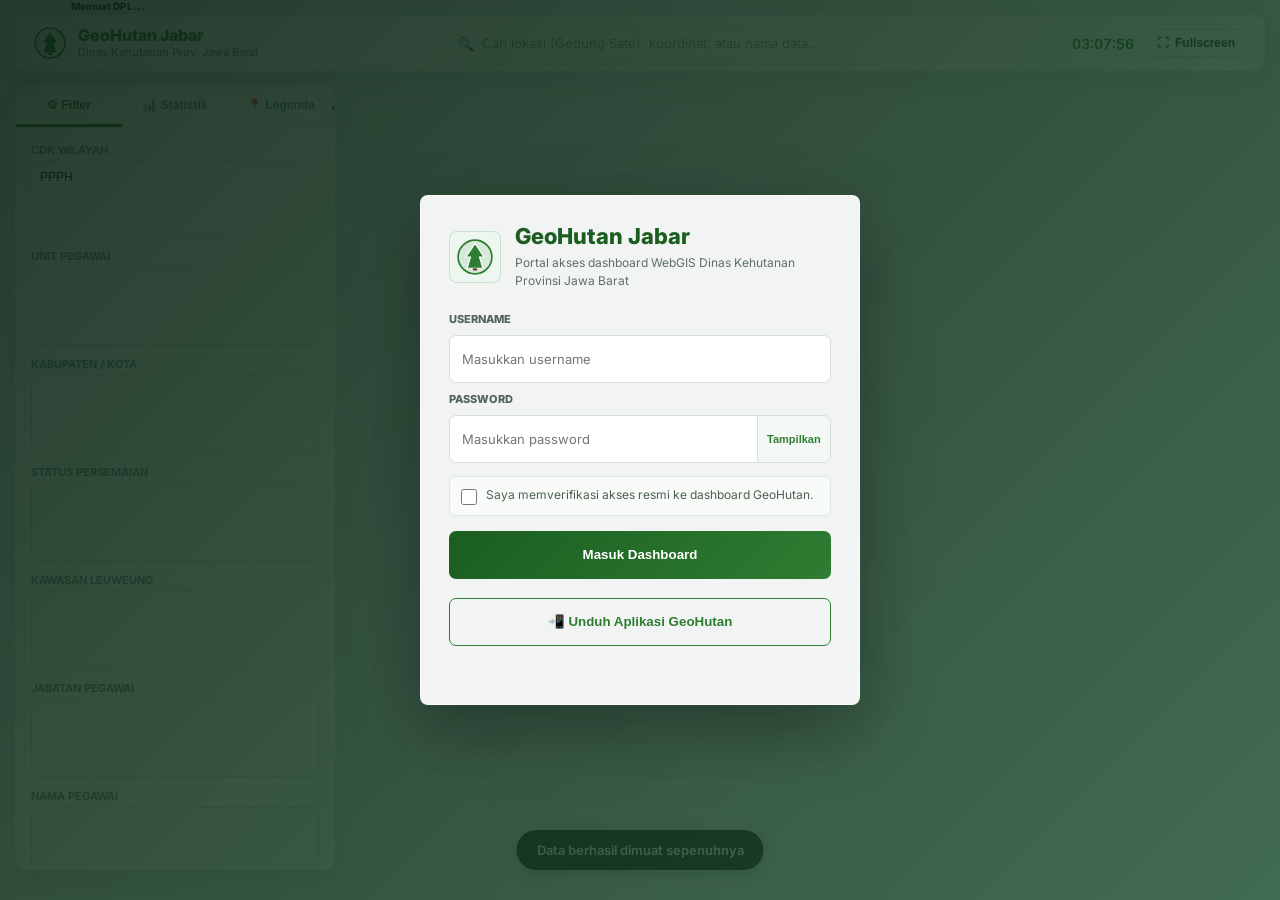
==== commit a2c2fd7d: "Add files via upload" ====
--- a/index.html
+++ b/index.html
@@ -1018,7 +1018,7 @@
 </div>
 
 <script src="app-core.js?v=20260909-login-priority-v71" defer></script>
-<script src="app-features.js?v=20260909-weekly-report-fix-v72" defer></script>
+<script src="app-features.js?v=20260911-metadata-triwulan-v73" defer></script>
 <script src="js/ai.js" defer></script>
 
 <!-- ===== MODAL UPLOAD SPASIAL ===== -->
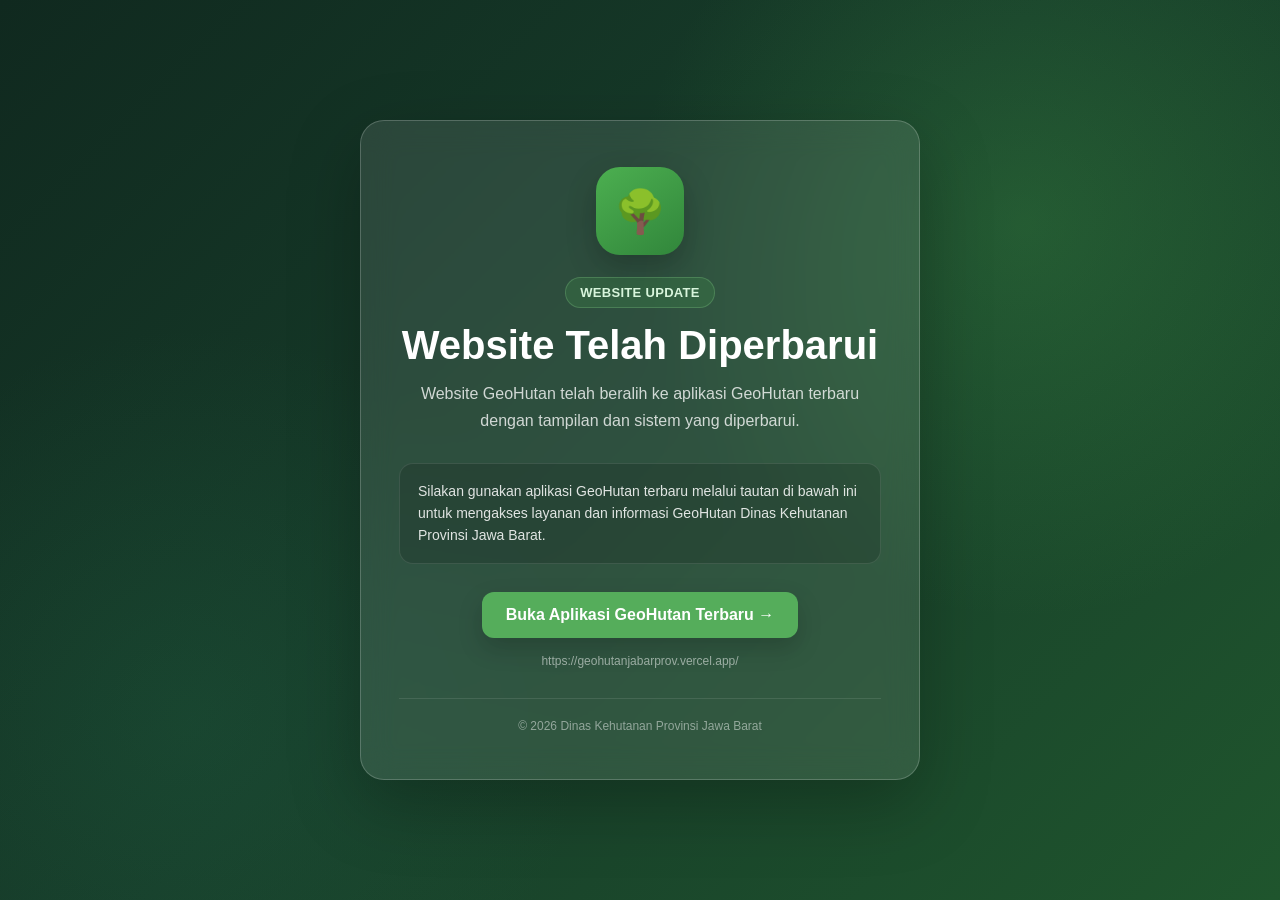
==== commit 2e97eb60: "Update print statement from 'Hello' to 'Goodbye'" ====
--- a/index.html
+++ b/index.html
@@ -1,1120 +1,175 @@
 <!DOCTYPE html>
 <html lang="id">
 <head>
-<meta charset="utf-8"/>
-<meta name="viewport" content="width=device-width, initial-scale=1.0, maximum-scale=1.0, user-scalable=no">
-<meta name="referrer" content="no-referrer">
-<title>GeoHutan Jabar - Peta Sebaran Data Kehutanan</title>
-<meta name="description" content="Dashboard WebGIS Dinas Kehutanan Provinsi Jawa Barat">
-<link rel="manifest" href="manifest.json">
-<meta name="theme-color" content="#2e7d32">
-<!-- PWA iOS Meta Tags -->
-<meta name="mobile-web-app-capable" content="yes">
-<meta name="apple-mobile-web-app-capable" content="yes">
-<meta name="apple-mobile-web-app-status-bar-style" content="black-translucent">
-<meta name="apple-mobile-web-app-title" content="GeoHutan">
-<link rel="apple-touch-icon" href="img/pwa-icon-192.png">
-<link rel="apple-touch-icon" sizes="192x192" href="img/pwa-icon-192.png">
-<link rel="apple-touch-icon" sizes="512x512" href="img/pwa-icon-512.png">
-<link rel="stylesheet" href="https://unpkg.com/leaflet@1.9.4/dist/leaflet.css"/>
-<link rel="stylesheet" href="https://unpkg.com/leaflet.markercluster@1.5.3/dist/MarkerCluster.css"/>
-<link rel="stylesheet" href="https://unpkg.com/leaflet.markercluster@1.5.3/dist/MarkerCluster.Default.css"/>
-<link href="https://fonts.googleapis.com/css2?family=Inter:wght@400;500;600;700;800&display=swap" rel="stylesheet">
-<script src="https://unpkg.com/leaflet@1.9.4/dist/leaflet.js" defer></script>
-<script src="https://unpkg.com/leaflet.markercluster@1.5.3/dist/leaflet.markercluster.js" defer></script>
-<script src="https://unpkg.com/leaflet.heat@0.2.0/dist/leaflet-heat.js" defer></script>
-<link rel="stylesheet" href="https://cdnjs.cloudflare.com/ajax/libs/leaflet.draw/1.0.4/leaflet.draw.css"/>
-<script src="https://cdnjs.cloudflare.com/ajax/libs/leaflet.draw/1.0.4/leaflet.draw.js" defer></script>
-<script src="https://cdn.jsdelivr.net/npm/papaparse@5.4.1/papaparse.min.js" defer></script>
-<script src="https://cdn.jsdelivr.net/npm/@turf/turf@6/turf.min.js" defer></script>
-<script src="https://html2canvas.hertzen.com/dist/html2canvas.min.js" defer></script>
-<script src="https://cdn.jsdelivr.net/npm/chart.js@4.4.0/dist/chart.umd.min.js" defer></script>
-<script src="https://cdn.jsdelivr.net/npm/xlsx@0.18.5/dist/xlsx.full.min.js" defer></script>
-<script src="https://code.jquery.com/jquery-3.7.1.min.js" defer></script>
-<link href="https://cdn.jsdelivr.net/npm/select2@4.1.0-rc.0/dist/css/select2.min.css" rel="stylesheet" />
-<script src="https://cdn.jsdelivr.net/npm/select2@4.1.0-rc.0/dist/js/select2.min.js" defer></script>
-<script src="https://unpkg.com/jszip@3.10.1/dist/jszip.min.js" defer></script>
-<script src="https://unpkg.com/leaflet-kmz@1.0.9/dist/leaflet-kmz.js" defer></script>
-<script src="https://cdn.jsdelivr.net/npm/exif-js" defer></script>
-<script src="https://unpkg.com/shpjs@4.0.4/dist/shp.js" defer></script>
-<script src="https://unpkg.com/@tmcw/togeojson@5.8.1/dist/togeojson.umd.js" defer></script>
-<script src="https://unpkg.com/leaflet.vectorgrid@latest/dist/Leaflet.VectorGrid.bundled.js" defer></script>
-<link rel="stylesheet" href="styles.css?v=20260909-weekly-report-fix-v72"/>
-<link rel="stylesheet" href="css/ai.css"/>
+  <meta charset="UTF-8" />
+  <meta name="viewport" content="width=device-width, initial-scale=1.0" />
+  <meta name="description" content="Informasi pembaruan Website GeoHutan Dinas Kehutanan Provinsi Jawa Barat." />
+  <title>Website Update - GeoHutan Jabar</title>
+  <style>
+    * { box-sizing: border-box; }
+
+    html, body {
+      margin: 0;
+      min-height: 100%;
+      font-family: Arial, Helvetica, sans-serif;
+    }
+
+    body {
+      min-height: 100vh;
+      display: flex;
+      align-items: center;
+      justify-content: center;
+      padding: 24px;
+      color: #fff;
+      background:
+        radial-gradient(circle at 80% 25%, rgba(68, 160, 72, .28), transparent 32%),
+        radial-gradient(circle at 15% 80%, rgba(35, 110, 75, .22), transparent 30%),
+        linear-gradient(135deg, #10291f 0%, #173d2a 48%, #1f552d 100%);
+    }
+
+    .card {
+      width: min(560px, 100%);
+      padding: 46px 38px;
+      text-align: center;
+      border: 1px solid rgba(255,255,255,.20);
+      border-radius: 24px;
+      background: rgba(255,255,255,.10);
+      box-shadow: 0 24px 70px rgba(0,0,0,.25);
+      backdrop-filter: blur(16px);
+      -webkit-backdrop-filter: blur(16px);
+    }
+
+    .logo {
+      width: 88px;
+      height: 88px;
+      margin: 0 auto 22px;
+      display: flex;
+      align-items: center;
+      justify-content: center;
+      border-radius: 24px;
+      background: linear-gradient(145deg, #4caf50, #31863b);
+      box-shadow: 0 12px 30px rgba(0,0,0,.22);
+      font-size: 42px;
+    }
+
+    .badge {
+      display: inline-block;
+      margin-bottom: 14px;
+      padding: 7px 14px;
+      border-radius: 999px;
+      color: #d8f5dc;
+      background: rgba(76,175,80,.18);
+      border: 1px solid rgba(129,199,132,.30);
+      font-size: 13px;
+      font-weight: 600;
+      letter-spacing: .3px;
+    }
+
+    h1 {
+      margin: 0 0 12px;
+      font-size: clamp(28px, 5vw, 40px);
+      line-height: 1.15;
+    }
+
+    .subtitle {
+      margin: 0 auto 28px;
+      max-width: 450px;
+      color: rgba(255,255,255,.78);
+      font-size: 16px;
+      line-height: 1.7;
+    }
+
+    .notice {
+      margin-bottom: 28px;
+      padding: 16px 18px;
+      border-radius: 14px;
+      text-align: left;
+      background: rgba(0,0,0,.14);
+      border: 1px solid rgba(255,255,255,.10);
+      color: rgba(255,255,255,.86);
+      font-size: 14px;
+      line-height: 1.6;
+    }
+
+    .button {
+      display: inline-flex;
+      align-items: center;
+      justify-content: center;
+      gap: 10px;
+      min-width: 250px;
+      padding: 14px 24px;
+      border-radius: 12px;
+      background: #55ad5b;
+      color: #fff;
+      text-decoration: none;
+      font-size: 16px;
+      font-weight: 700;
+      box-shadow: 0 10px 24px rgba(0,0,0,.18);
+      transition: transform .2s ease, background .2s ease, box-shadow .2s ease;
+    }
+
+    .button:hover {
+      background: #64bd6a;
+      transform: translateY(-2px);
+      box-shadow: 0 14px 30px rgba(0,0,0,.24);
+    }
+
+    .url {
+      margin-top: 16px;
+      color: rgba(255,255,255,.52);
+      font-size: 12px;
+      word-break: break-all;
+    }
+
+    footer {
+      margin-top: 30px;
+      padding-top: 20px;
+      border-top: 1px solid rgba(255,255,255,.10);
+      color: rgba(255,255,255,.48);
+      font-size: 12px;
+    }
+
+    @media (max-width: 480px) {
+      .card { padding: 34px 22px; border-radius: 20px; }
+      .logo { width: 76px; height: 76px; font-size: 36px; }
+      .button { width: 100%; min-width: 0; }
+    }
+  </style>
 </head>
 <body>
+  <main class="card">
+    <div class="logo" aria-hidden="true">🌳</div>
 
-<section id="auth-portal" class="auth-portal hidden" aria-label="Portal login GeoHutan">
-  <div class="auth-shell">
-    <div class="auth-brand">
-      <div class="auth-mark">
-        <svg viewBox="0 0 32 32" fill="none" xmlns="http://www.w3.org/2000/svg">
-          <circle cx="16" cy="16" r="15" fill="rgba(46,125,50,0.12)" stroke="#2e7d32" stroke-width="1.5"/>
-          <polygon points="16,4 24,16 20,16 23,26 9,26 12,16 8,16" fill="#2e7d32" stroke="#fff" stroke-width="1"/>
-          <rect x="14" y="26" width="4" height="2" rx="1" fill="#5d4037"/>
-        </svg>
-      </div>
-      <div>
-        <h1>GeoHutan Jabar</h1>
-        <p>Portal akses dashboard WebGIS Dinas Kehutanan Provinsi Jawa Barat</p>
-      </div>
+    <div class="badge">WEBSITE UPDATE</div>
+
+    <h1>Website Telah Diperbarui</h1>
+
+    <p class="subtitle">
+      Website GeoHutan telah beralih ke aplikasi GeoHutan terbaru
+      dengan tampilan dan sistem yang diperbarui.
+    </p>
+
+    <div class="notice">
+      Silakan gunakan aplikasi GeoHutan terbaru melalui tautan di bawah ini
+      untuk mengakses layanan dan informasi GeoHutan Dinas Kehutanan Provinsi Jawa Barat.
     </div>
 
-    <form id="login-form" class="auth-form" onsubmit="submitLogin(event)">
-      <label for="login-username">Username</label>
-      <input id="login-username" type="text" autocomplete="username" placeholder="Masukkan username" required>
+    <a
+      class="button"
+      href="https://geohutanjabarprov.vercel.app/"
+      target="_blank"
+      rel="noopener noreferrer"
+    >
+      Buka Aplikasi GeoHutan Terbaru →
+    </a>
 
-      <label for="login-password">Password</label>
-      <div class="auth-password-field">
-        <input id="login-password" type="password" autocomplete="current-password" placeholder="Masukkan password" required>
-        <button type="button" onclick="togglePasswordVisibility('login-password', this)">Tampilkan</button>
-      </div>
+    <div class="url">
+      https://geohutanjabarprov.vercel.app/
+    </div>
 
-      <label class="auth-check">
-        <input id="login-captcha" type="checkbox">
-        <span>Saya memverifikasi akses resmi ke dashboard GeoHutan.</span>
-      </label>
-
-      <button id="login-submit" class="auth-primary" type="submit">Masuk Dashboard</button>
-      <button id="btn-install-pwa" class="auth-primary secondary" type="button" style="display: block; margin-top: 10px; background: transparent; color: var(--primary); border: 1px solid var(--primary);" aria-label="Unduh dan instal aplikasi GeoHutan ke perangkat">📲 Unduh Aplikasi GeoHutan</button>
-    </form>
-
-    <div id="auth-status" class="auth-status" aria-live="polite"></div>
-  </div>
-</section>
-
-<!-- Loader -->
-<div id="loader-overlay">
-  <div class="loader-spinner"></div>
-  <div id="loader-text">Memuat Data GeoHutan... 0%</div>
-</div>
-
-<div id="map"></div>
-<div id="map-dpl-readout" aria-live="polite">Memuat DPL...</div>
-
-<!-- Topbar -->
-<header id="topbar" class="glass-panel">
-  <!-- Mobile Sidebar Filter Button -->
-  <button class="mobile-sidebar-toggle" id="mobile-sidebar-toggle" type="button" onclick="openSidebarPanel(event)" aria-label="Buka panel filter, statistik, dan legenda" title="Filter, statistik, legenda">
-    <svg class="sidebar-filter-icon" viewBox="0 0 24 24" aria-hidden="true" focusable="false">
-      <path d="M4 7h10"></path><path d="M18 7h2"></path><circle cx="16" cy="7" r="2"></circle>
-      <path d="M4 12h3"></path><path d="M11 12h9"></path><circle cx="9" cy="12" r="2"></circle>
-      <path d="M4 17h12"></path><path d="M20 17h0"></path><circle cx="18" cy="17" r="2"></circle>
-    </svg>
-  </button>
-
-  <!-- Mobile Hamburger Menu Button -->
-  <button class="mobile-menu-toggle" id="mobile-menu-toggle" type="button" onclick="toggleMobileMenu(event)" aria-label="Buka menu utama" aria-expanded="false" title="Menu utama">
-    <span></span>
-    <span></span>
-    <span></span>
-  </button>
-  <div class="topbar-left">
-    <svg viewBox="0 0 32 32" fill="none" xmlns="http://www.w3.org/2000/svg">
-      <circle cx="16" cy="16" r="15" fill="rgba(46,125,50,0.1)" stroke="var(--primary)" stroke-width="1.5"/>
-      <polygon points="16,4 24,16 20,16 23,26 9,26 12,16 8,16" fill="var(--primary)" stroke="#fff" stroke-width="1"/>
-      <rect x="14" y="26" width="4" height="2" rx="1" fill="#5d4037"/>
-    </svg>
-    <div>
-      <div class="logo-text">GeoHutan Jabar</div>
-      <div class="logo-sub">Dinas Kehutanan Prov. Jawa Barat</div>
-    </div>
-  </div>
-  <div class="topbar-center">
-    <div class="global-search-container">
-      <div class="global-search-box">
-        <span class="search-icon">&#128269;</span>
-        <input type="text" id="global-search-input" placeholder="Cari lokasi (Gedung Sate), koordinat, atau nama data..." autocomplete="off">
-        <button id="global-search-clear" class="search-clear">&times;</button>
-      </div>
-      <div class="global-search-results" id="global-search-results"></div>
-    </div>
-  </div>
-  <div class="topbar-right">
-    <div id="clock">00:00:00</div>
-    <button id="btn-spatial" class="btn-icon btn-spatial-upload" onclick="openSpatialModal()" title="Upload File Spasial (SHP, KML, GeoJSON, ZIP, Folder)">&#128205; <span class="d-none-mobile">Upload Spasial</span></button>
-    <button id="btn-table" class="btn-icon" type="button" onclick="openPimpinanDashboard()" title="Dashboard Pimpinan">&#128200; <span class="d-none-mobile">Dashboard</span></button>
-    <div id="report-menu" class="report-menu">
-      <button id="btn-report" class="btn-icon" type="button" onclick="toggleReportMenu(event)">&#128202; <span class="d-none-mobile">Laporan</span></button>
-      <div id="report-dropdown" class="report-dropdown">
-        <button id="btn-report-weekly" type="button" onclick="openReportMonitor('weekly')">Laporan Mingguan</button>
-        <button id="btn-report-monthly" type="button" onclick="openReportMonitor('monthly')">Laporan 3 Bulanan</button>
-        <button id="btn-kalender-reminder" type="button" onclick="openCalendarReminderModal()">Kalender Pengingat</button>
-      </div>
-    </div>
-    <button id="btn-export" class="btn-icon" onclick="openExportModal()">&#128196; <span class="d-none-mobile">Export</span></button>
-    <button class="btn-icon" onclick="goFullscreen()">&#9974; <span class="d-none-mobile">Fullscreen</span></button>
-    <div class="profile-menu" id="profile-menu">
-      <button class="profile-trigger" type="button" onclick="toggleProfileMenu(event)" aria-haspopup="true" aria-expanded="false">
-        <span class="profile-avatar">GH</span>
-        <span class="profile-label" id="auth-user-pill"></span>
-        <span class="profile-caret">&#9662;</span>
-      </button>
-      <div class="profile-dropdown" id="profile-dropdown">
-        <div class="profile-name" id="profile-name">GeoHutan</div>
-        <div class="profile-role" id="profile-role">Pengguna Dashboard</div>
-        <button class="profile-logout" type="button" onclick="openCredentialModal()" style="margin-bottom: 6px; background: transparent; color: var(--primary); border: 1px solid var(--primary);">Ganti Password</button>
-        <button class="profile-logout" type="button" onclick="openForgotPasswordModal()" style="margin-bottom: 6px; background: transparent; color: #1565c0; border: 1px solid #1565c0;">Lupa Password</button>
-        <button class="profile-logout" type="button" onclick="logoutGeoHutan()">Keluar</button>
-      </div>
-    </div>
-  </div>
-</header>
-
-<!-- Sidebar Kiri -->
-<aside id="sidebar" class="glass-panel">
-  <!-- Sidebar Header for Mobile -->
-  <div class="sidebar-mobile-header" style="display:none; justify-content:space-between; align-items:center; padding:10px 15px; border-bottom:1px solid rgba(0,0,0,0.1);">
-    <h3 style="margin:0; font-size:16px;">Panel Peta</h3>
-    <div>
-      <button class="sidebar-min-btn" onclick="toggleSidebarCollapse()" style="background:transparent; border:none; font-size:18px; font-weight:bold; cursor:pointer; margin-right:10px;" title="Minimize">&minus;</button>
-      <button class="sidebar-close-btn" onclick="closeSidebarPanel()" style="background:transparent; border:none; font-size:20px; font-weight:bold; cursor:pointer;" title="Close">&times;</button>
-    </div>
-  </div>
-  <button id="sidebar-collapse-btn" class="sidebar-collapse-btn" type="button" onclick="toggleSidebarCollapse()" title="Sembunyikan/Tampilkan Sidebar">&lsaquo;</button>
-  <div class="sidebar-tabs">
-    <button class="tab-btn active" onclick="switchTab('tab-filter')">&#9881; Filter</button>
-    <button class="tab-btn" onclick="switchTab('tab-stat')">&#128202; Statistik</button>
-    <button class="tab-btn" onclick="switchTab('tab-legend')">&#128205; Legenda</button>
-  </div>
-  
-  <div id="tab-filter" class="tab-content active fade-in">
-    <div class="filter-group"><label>CDK Wilayah</label><select id="f_cdk" multiple="multiple"></select></div>
-    <div class="filter-group"><label>Unit Pegawai</label><select id="f_pegawai" multiple="multiple"></select></div>
-    <div class="filter-group"><label>Kabupaten / Kota</label><select id="f_kab" multiple="multiple"></select></div>
-    <div class="filter-group"><label>Status Persemaian</label><select id="f_status" multiple="multiple"></select></div>
-    <div class="filter-group"><label>Kawasan Leuweung</label><select id="f_kawasan" multiple="multiple"></select></div>
-    <div class="filter-group"><label>Jabatan Pegawai</label><select id="f_jabatan" multiple="multiple"></select></div>
-    <div class="filter-group"><label>Nama Pegawai</label><select id="f_nama_pegawai" multiple="multiple"></select></div>
-    <div class="filter-group"><label>Petugas Lapangan (Pendamping Jaga Leuweung)</label><select id="f_penyuluh" multiple="multiple"></select></div>
-    <div class="filter-group"><label>Kategori Lojuna</label><select id="f_kategori_lojuna" multiple="multiple"></select></div>
-
-    <div id="binaan-filter-title" style="margin-top:15px; padding-top:10px; border-top:1px solid rgba(0,0,0,0.1); font-size:11px; font-weight:bold; color:var(--primary); margin-bottom:5px;">Filter Wilayah Hutan Binaan</div>
-    <div class="filter-group"><label>Kegiatan Binaan</label><select id="f_binaan_kegiatan" multiple="multiple"></select></div>
-    <div class="filter-group"><label>Jabatan Binaan</label><select id="f_binaan_jabatan" multiple="multiple"></select></div>
-    <div class="filter-group"><label>Pembina/Pengampu</label><select id="f_binaan_pembina" multiple="multiple"></select></div>
-    <div class="filter-group" id="f_luas_container">
-      <label>Luas (Ha)</label>
-      <div style="display:flex; gap:6px;">
-        <select id="f_luas_op" style="width:50px; padding:6px; border-radius:6px; border:1px solid #ddd; font-size:12px; background:rgba(255,255,255,0.8);">
-          <option value=">=">&ge;</option>
-          <option value=">">&gt;</option>
-          <option value="<=">&le;</option>
-          <option value="<">&lt;</option>
-          <option value="=">=</option>
-        </select>
-        <input type="number" step="0.01" id="f_luas_val" placeholder="Nilai (Ha)" style="flex:1; padding:6px; border-radius:6px; border:1px solid #ddd; font-size:12px; background:rgba(255,255,255,0.8);">
-      </div>
-    </div>
-    <div class="btn-row">
-      <button class="btn-apply" onclick="applyFilter()">Terapkan</button>
-      <button class="btn-reset" onclick="resetFilter()">Reset</button>
-    </div>
-    <div class="map-controls">
-      <label>Basemap: 
-        <select id="map-style" onchange="changeBasemap(this.value)">
-          <option value="satellite">Esri World Imagery</option>
-          <option value="gHybrid">Google Hybrid (Satelit + Label)</option>
-          <option value="gLight">Google Maps (Mode Terang)</option>
-          <option value="gDark">Google Maps (Mode Gelap)</option>
-          <option value="street">OSM Street</option>
-          <option value="topo">OpenTopoMap</option>
-        </select>
-      </label>
-      <label><input type="checkbox" id="toggle-cluster" onchange="toggleClustering()"> Aktifkan Clustering</label>
-      <label><input type="checkbox" id="toggle-heatmap" onchange="toggleHeatmap()"> Tampilkan Heatmap</label>
-      <label><input type="checkbox" id="toggle-pjl-polygon" onchange="togglePjlPolygons()"> Tampilkan Area Tanam 2 Ha (Petugas Jaga Leuweung)</label>
-      <label><input type="checkbox" id="toggle-spatial" onchange="toggleSpatialPolygons()"> Tampilkan Polygon Spasial (Upload)</label>
-      <label class="staff-hidden-map-control"><input type="checkbox" id="toggle-polygon-kegiatan" checked onchange="togglePolygonKegiatanLayer()"> Tampilkan Area Polygon Kegiatan</label>
-      <label class="staff-hidden-map-control"><input type="checkbox" id="toggle-pohon-marker" checked onchange="togglePohonMarkerLayer()"> Tampilkan Marker Titik Kegiatan (Pohon)</label>
-      <label class="staff-hidden-map-control"><input type="checkbox" id="toggle-buffer" onchange="toggleBuffer()"> Buffer Zone Saat Diklik (10/20/30km)</label>
-      
-    </div>
-  </div>
-
-  <div id="tab-stat" class="tab-content fade-in">
-    <div class="stat-card">
-      <div class="stat-info"><div class="stat-lbl" style="font-size:10px;">Petugas Jaga Leuweung</div><div class="stat-val cg" id="cnt-pjl">0</div></div>
-      <div class="stat-icon">&#127794;</div>
-    </div>
-    <div class="stat-card">
-      <div class="stat-info"><div class="stat-lbl" style="font-size:10px;">Lokasi Persemaian Jaga Leuweung</div><div class="stat-val cb" id="cnt-per">0</div></div>
-      <div class="stat-icon">&#127807;</div>
-    </div>
-    <div class="stat-card">
-      <div class="stat-info"><div class="stat-lbl" style="font-size:10px;">Pegawai Dinas Kehutanan</div><div class="stat-val co" id="cnt-peg" style="color:#7cb342;">0</div></div>
-      <div class="stat-icon">&#128100;</div>
-    </div>
-    <div class="stat-card">
-      <div class="stat-info"><div class="stat-lbl" style="font-size:10px;">Lokasi Permanen Jum'at Menanam</div><div class="stat-val cp" id="cnt-jum">0</div></div>
-      <div class="stat-icon">&#127793;</div>
-    </div>
-    
-    <div class="stat-card">
-      <div class="stat-info"><div class="stat-lbl" style="font-size:10px;">Data hutan binaan</div><div class="stat-val" style="color:#fb8c00;" id="cnt-pegb">0</div></div>
-      <div class="stat-icon">&#127966;</div>
-    </div>
-    <div class="stat-card">
-      <div class="stat-info"><div class="stat-lbl" style="font-size:10px;">Total Luasan Binaan (Ha)</div><div class="stat-val" style="color:#00897b;" id="cnt-pegb-luas">0</div></div>
-      <div class="stat-icon">&#128207;</div>
-    </div>
-    <div class="stat-card" style="background:linear-gradient(135deg,#e3f2fd,#bbdefb);">
-      <div class="stat-info"><div class="stat-lbl" style="font-size:10px;color:#1565c0;font-weight:700;">Total Estimasi Serapan Karbon (CO&#8322;e)</div><div class="stat-val" style="color:#1565c0;font-size:14px;font-weight:800;" id="cnt-total-carbon">0.000</div><div style="font-size:9px;color:#1976d2;margin-top:2px;font-weight:600;">ton CO&#8322;e</div></div>
-      <div class="stat-icon" style="font-size:24px;">&#127961;&#127807;</div>
-    </div>
-    
-    <div class="chart-title mt-3">Sebaran Data per Kategori</div>
-    <div class="chart-container"><canvas id="c-layer"></canvas></div>
-    <div class="chart-title">Status Persemaian</div>
-    <div class="chart-container"><canvas id="c-status"></canvas></div>
-    <div class="chart-title">Jaga Leuweung per CDK</div>
-    <div class="chart-container"><canvas id="c-cdk"></canvas></div>
-    <div class="chart-title mt-3">Luasan Binaan per CDK/Unit Kerja (Ha)</div>
-    <div class="chart-container"><canvas id="c-binaan-unit"></canvas></div>
-    <div class="chart-title">Luasan Binaan per Kabupaten (Ha)</div>
-    <div class="chart-container"><canvas id="c-binaan-kab"></canvas></div>
-    <div class="chart-title">Luasan Hutan Binaan per Kegiatan (Ha)</div>
-    <div class="chart-container"><canvas id="c-binaan-luas-kegiatan"></canvas></div>
-    <div class="chart-title">Sebaran Kegiatan Hutan Binaan</div>
-    <div class="chart-container"><canvas id="c-binaan-kegiatan"></canvas></div>
-  </div>
-
-  <div id="tab-legend" class="tab-content fade-in">
-    <div class="leg-item" id="leg-pjl" onclick="toggleLayer('pjl')">
-      <svg class="leg-icon-svg" xmlns="http://www.w3.org/2000/svg" viewBox="0 0 24 24"><circle cx="12" cy="12" r="7" fill="#FFFF00" stroke="#fff" stroke-width="1.5"/></svg>
-      <span class="leg-text">Petugas Jaga Leuweung</span>
-    </div>
-    <div class="leg-item" id="leg-jum" onclick="toggleLayer('jum')" style="flex-direction:column; align-items:flex-start;">
-      <div style="display:flex; align-items:center;">
-        <span class="leg-text" style="font-weight:bold;">Lokasi Jum'at Menanam</span>
-      </div>
-      <div style="display:flex; flex-direction:column; gap:8px; margin-top: 8px; margin-left: 6px;">
-        <div style="display:flex; align-items:center; gap:10px;">
-          <svg width="24" height="24" viewBox="0 0 24 24"><polygon points="12,2 15,9 22,9 16,14 18,21 12,17 6,21 8,14 2,9 9,9" fill="#8e24aa" stroke="#fff" stroke-width="1.5" stroke-linejoin="round"/></svg>
-          <span style="font-size:11px;">Lokasi Juna Permanen</span>
-        </div>
-      </div>
-    </div>
-    <div class="leg-item" id="leg-peg" onclick="toggleLayer('peg')">
-  <svg class="leg-icon-svg" xmlns="http://www.w3.org/2000/svg" viewBox="0 0 24 24" width="24" height="24">
-    <circle cx="12" cy="12" r="6.5" fill="#8bc34a"/>
-  </svg>
-  <span class="leg-text">Pegawai Dinas Kehutanan</span>
-</div>
-    <div class="leg-item" id="leg-pegb" onclick="toggleLayer('pegb')">
-      <svg class="leg-icon-svg" xmlns="http://www.w3.org/2000/svg" viewBox="0 0 24 24" width="24" height="24">
-        <polygon points="12,4 20,12 12,20 4,12" fill="#fb8c00"/>
-      </svg>
-      <span class="leg-text">Data hutan binaan</span>
-    </div>
-    <div class="leg-item leg-hidden" id="leg-autopoly" onclick="toggleAutoPoly()">
-      <svg class="leg-icon-svg" xmlns="http://www.w3.org/2000/svg" viewBox="0 0 24 24"><polygon points="12,2 22,12 12,22 2,12" fill="rgba(0,172,193,0.2)" stroke="#00acc1" stroke-width="2" stroke-dasharray="4,4"/></svg>
-      <span class="leg-text">Poligon Auto (Area Filter)</span>
-    </div>
-    <div class="leg-item" id="leg-per" onclick="toggleLayer('per')">
-      <svg class="leg-icon-svg" xmlns="http://www.w3.org/2000/svg" viewBox="0 0 24 24"><polygon points="12,2 22,10 18,22 6,22 2,10" fill="#03a9f4" stroke="#fff" stroke-width="1.5" stroke-linejoin="round"/></svg>
-      <span class="leg-text">Lokasi Persemaian Jaga Leuweung</span>
-    </div>
-    <div style="margin-top:10px; padding-top:10px; border-top:1px solid rgba(255,255,255,0.08);">
-      <div class="leg-text" style="font-weight:bold; margin-bottom:8px; font-size:11px; opacity:0.85;">Area Kegiatan Tanam &amp; Pelihara</div>
-      <div style="display:flex; flex-direction:column; gap:8px;">
-        <div class="leg-item" id="leg-polygon-kegiatan" onclick="togglePolygonKegiatanLayer()" style="padding:4px 0; border:none; background:none; gap:10px;">
-          <svg width="18" height="14" viewBox="0 0 18 14"><rect x="1" y="1" width="16" height="12" rx="2" fill="rgba(76,175,80,0.25)" stroke="#388e3c" stroke-width="1.8" stroke-dasharray="3,2"/></svg>
-          <span style="font-size:11px;">Area Polygon Kegiatan</span>
-        </div>
-        <div class="leg-item" id="leg-pohon-marker" onclick="togglePohonMarkerLayer()" style="padding:4px 0; border:none; background:none; gap:10px;">
-          <svg width="16" height="20" viewBox="0 0 20 24"><ellipse cx="10" cy="8" rx="6" ry="7" fill="#388e3c" stroke="#fff" stroke-width="1"/><ellipse cx="10" cy="13" rx="4.5" ry="5" fill="#43a047" stroke="#fff" stroke-width="0.8"/><rect x="8.5" y="18" width="3" height="5" rx="1" fill="#5d4037"/></svg>
-          <span style="font-size:11px;">Titik Kegiatan (Pohon)</span>
-        </div>
-      </div>
-    </div>
-    <div style="margin-top:10px; padding-top:10px; border-top:1px solid rgba(255,255,255,0.08);">
-      <div class="leg-text" style="font-weight:bold; margin-bottom:8px; font-size:11px; opacity:0.85;">Polygon Spasial (Upload)</div>
-      <div style="display:flex; flex-direction:column; gap:8px;">
-        
-        <div style="display:flex; align-items:center; gap:10px;">
-          <svg width="18" height="14" viewBox="0 0 18 14"><rect x="1" y="1" width="16" height="12" rx="2" fill="#ef5350" fill-opacity="0.3" stroke="#c62828" stroke-width="1.5"/></svg>
-          <span style="font-size:11px;">Jaga Leuweung</span>
-        </div>
-        
-        <div style="display:flex; align-items:center; gap:10px;">
-          <svg width="18" height="14" viewBox="0 0 18 14"><line x1="1" y1="7" x2="17" y2="7" stroke="#A4C639" stroke-width="4" stroke-linecap="round"/></svg>
-          <span style="font-size:11px;">Greenbelt / Sabuk Leuweung (Garis)</span>
-        </div>
-
-        <div style="display:flex; align-items:center; gap:10px;">
-          <svg width="18" height="14" viewBox="0 0 18 14"><rect x="1" y="1" width="16" height="12" rx="2" fill="#38A800" fill-opacity="0.2" stroke="#FFD700" stroke-width="2"/></svg>
-          <span style="font-size:11px;">Kawasan Hutan</span>
-        </div>
-        
-        <div style="display:flex; align-items:center; gap:10px;">
-          <svg width="18" height="14" viewBox="0 0 18 14"><rect x="1" y="1" width="16" height="12" rx="2" fill="#E69800" fill-opacity="0.5" stroke="#E69800" stroke-width="1.5"/></svg>
-          <span style="font-size:11px;">Lahan Kritis, Bambu, Bencana, CSR, RHL</span>
-        </div>
-        
-        <div style="display:flex; align-items:center; gap:10px;">
-          <svg width="18" height="14" viewBox="0 0 18 14"><rect x="1" y="1" width="16" height="12" rx="2" fill="#737300" fill-opacity="0.5" stroke="#737300" stroke-width="1.5"/></svg>
-          <span style="font-size:11px;">Luasan Agroforestry</span>
-        </div>
-
-        <div style="display:flex; align-items:center; gap:10px;">
-          <svg width="18" height="14" viewBox="0 0 18 14"><rect x="1" y="1" width="16" height="12" rx="2" fill="#228B22" fill-opacity="0.5" stroke="#228B22" stroke-width="1.5"/></svg>
-          <span style="font-size:11px;">Luasan Jalur Permanen, KH Lindung</span>
-        </div>
-
-        <div style="display:flex; align-items:center; gap:10px;">
-          <svg width="18" height="14" viewBox="0 0 18 14"><rect x="1" y="1" width="16" height="12" rx="2" fill="#CCCCCC" fill-opacity="0.5" stroke="#CCCCCC" stroke-width="1.5"/></svg>
-          <span style="font-size:11px;">Luasan Aset, APL</span>
-        </div>
-
-        <div style="display:flex; align-items:center; gap:10px;">
-          <svg width="18" height="14" viewBox="0 0 18 14"><rect x="1" y="1" width="16" height="12" rx="2" fill="#FFD966" fill-opacity="0.5" stroke="#FFD966" stroke-width="1.5"/></svg>
-          <span style="font-size:11px;">Luasan KH Produksi</span>
-        </div>
-
-        <div style="display:flex; align-items:center; gap:10px;">
-          <svg width="18" height="14" viewBox="0 0 18 14"><rect x="1" y="1" width="16" height="12" rx="2" fill="#FFBEBE" fill-opacity="0.5" stroke="#FFBEBE" stroke-width="1.5"/></svg>
-          <span style="font-size:11px;">Luasan Konversi</span>
-        </div>
-
-      </div>
-    </div>
-  </div>
-</aside>
-
-<!-- Detail Drawer Kanan -->
-<aside id="detail-drawer" class="glass-panel">
-  <div class="drawer-head">
-    <h3 id="drawer-title">Detail Informasi</h3>
-    <div>
-      <button class="drawer-btn" id="drawer-min-btn" onclick="toggleMinimizeDrawer()" style="background:transparent; border:none; color:#fff; cursor:pointer; font-weight:bold; margin-right:8px;">&minus;</button>
-      <button class="close-drawer" onclick="closeDrawer()">&times;</button>
-    </div>
-  </div>
-  <div class="drawer-body" id="drawer-content">
-    <!-- Konten diisi dinamis via JS -->
-  </div>
-</aside>
-
-<!-- Modals -->
-
-<!-- 2. Data Table Modal -->
-<div id="table-modal" class="modal-overlay" onclick="if(event.target==this) closeTableModal()">
-  <div class="modal-content">
-    <div class="modal-head">
-      <h2>Tabel Data Keseluruhan</h2>
-      <button class="close-modal" onclick="closeTableModal()">&times;</button>
-    </div>
-    <div class="modal-body" style="display: flex; flex-direction: column; height: 100%;">
-      <div class="table-toolbar">
-        <select id="table-layer-select" style="padding: 8px; border-radius: 6px;" onchange="renderTable()">
-          <option value="all">Semua Kategori</option>
-          <option value="pjl">Petugas Jaga Leuweung</option>
-          <option value="persemaian">Lokasi Persemaian Jaga Leuweung</option>
-          <option value="pegawai">Pegawai Dinas Kehutanan</option>
-          <option value="pegawaiBinaan">Data hutan binaan</option>
-          <option value="jumat">Lokasi Permanen Jum'at Menanam</option>
-        </select>
-        <input type="text" id="table-search" placeholder="Cari dalam tabel..." onkeyup="filterTable()">
-      </div>
-      <div class="data-table-wrapper">
-        <table class="data-table" id="data-table">
-          <thead><tr><th>Kategori</th><th>Nama / Lokasi</th><th>Unit Kerja</th><th>Kab/Kota</th><th>Aksi</th></tr></thead>
-          <tbody id="data-table-body"></tbody>
-        </table>
-      </div>
-    </div>
-  </div>
-</div>
-
-<!-- 3. Manage Sources Modal -->
-<div id="source-modal" class="modal-overlay" onclick="if(event.target==this) closeSourceModal()">
-  <div class="modal-content" style="max-width: 600px;">
-    <div class="modal-head">
-      <h2>Kelola Sumber Data (CSV / KMZ / URL)</h2>
-      <button class="close-modal" onclick="closeSourceModal()">&times;</button>
-    </div>
-    <div class="modal-body">
-      <p style="font-size: 12px; margin-bottom: 15px; color: #666;">Anda dapat menambahkan data baru dari URL CSV (Google Sheets) atau unggah file CSV / KMZ lokal ke kategori tertentu.</p>
-      <div id="source-list" class="source-list">
-        <!-- List diisi dinamis -->
-      </div>
-      <div class="add-source-form">
-        <select id="new-source-type">
-          <option value="pjl">Petugas Jaga Leuweung</option>
-          <option value="jum">Lokasi Permanen Jum'at Menanam</option>
-          <option value="peg">Pegawai Dinas Kehutanan</option>
-          <option value="per">Lokasi Persemaian Jaga Leuweung</option>
-        </select>
-        <input type="text" id="new-source-url" placeholder="URL CSV Publik..." style="flex:1;">
-        <button class="btn-apply" style="padding: 8px 15px; border-radius: 4px;" onclick="addSource()">Tambah URL</button>
-      </div>
-      <div class="add-source-form" style="margin-top:10px; padding-top:10px; border-top:1px dashed #ccc;">
-        <input type="file" id="local-file-import" accept=".csv,.kmz,.kml" style="font-size:12px; flex:1;">
-        <button class="btn-apply" style="padding: 8px 15px; border-radius: 4px; background:#1e88e5;" onclick="importLocalFile()">Impor File</button>
-      </div>
-    </div>
-  </div>
-</div>
-
-<!-- 4. Export Modal -->
-<div id="export-modal" class="modal-overlay" onclick="if(event.target==this) closeExportModal()">
-  <div class="modal-content" style="max-width: 400px;">
-    <div class="modal-body" style="display:flex; flex-direction:column; gap:10px;">
-      <div style="font-size: 12px; margin-bottom: 5px; font-weight: 600;">Format File:</div>
-      <div style="display:flex; gap:15px; margin-bottom:10px;">
-        <label style="font-size:12px; cursor:pointer;"><input type="radio" name="export-fmt" value="csv" checked> CSV</label>
-        <label style="font-size:12px; cursor:pointer;"><input type="radio" name="export-fmt" value="xlsx"> XLSX (Excel)</label>
-      </div>
-      <button class="btn-icon" style="justify-content:center; padding:12px; background:#e8f5e9; border-color:#43a047;" onclick="exportCSV('pjl')">&#128196; Unduh Petugas Jaga Leuweung</button>
-      <button class="btn-icon" style="justify-content:center; padding:12px; background:#f3e5f5; border-color:#8e24aa;" onclick="exportCSV('jum')">&#128196; Download Lokasi Jum'at Menanam</button>
-      <button class="btn-icon" style="justify-content:center; padding:12px; background:#fff3e0; border-color:#fb8c00;" onclick="exportCSV('peg')">&#128196; Download Pegawai Dinas Kehutanan</button>
-      <button class="btn-icon" style="justify-content:center; padding:12px; background:#e0f2f1; border-color:#00897b; color:#00695c;" onclick="exportCSV('pegb')">&#128196; Download Data hutan binaan</button>
-      <button class="btn-icon" style="justify-content:center; padding:12px; background:#e3f2fd; border-color:#1e88e5;" onclick="exportCSV('per')">&#128196; Download Persemaian Jaga Leuweung</button>
-      <button class="btn-icon" style="justify-content:center; padding:12px; background:var(--primary); color:white; border-color:var(--primary);" onclick="exportAllFiltered()">&#128196; Unduh Semua Data Hasil Filter (CSV)</button>
-    </div>
-  </div>
-</div>
-
-<!-- 5. Analysis Modal -->
-<div id="analysis-modal" class="modal-overlay" onclick="if(event.target==this) closeAnalysisModal()">
-  <div class="modal-content" style="max-width: 700px;">
-    <div class="modal-head">
-      <h2>Hasil Analisis Area Polygon</h2>
-      <button class="close-modal" onclick="closeAnalysisModal()">&times;</button>
-    </div>
-    <div class="modal-body" style="display: flex; flex-direction: column; height: 100%;">
-      <div id="analysis-summary" style="display: flex; gap: 10px; margin-bottom: 15px; flex-wrap: wrap;">
-        <!-- Filled via JS -->
-      </div>
-      <div class="data-table-wrapper" style="max-height: 400px;">
-        <table class="data-table" id="analysis-table">
-          <thead><tr><th>Kategori</th><th>Nama</th><th>Jabatan</th><th>Unit Kerja</th><th>Kab/Kota</th><th>Luas (Ha)</th></tr></thead>
-          <tbody id="analysis-table-body"></tbody>
-        </table>
-      </div>
-      <div style="margin-top: 15px; text-align: right;">
-        <button class="btn-apply" onclick="clearDrawnPolygons()" style="padding: 10px 20px; border-radius: 6px; cursor: pointer; border: none;">Hapus Polygon & Tutup</button>
-      </div>
-    </div>
-  </div>
-</div>
-
-<!-- 8. Modal Form Polygon / Marker Pohon Kegiatan -->
-<div id="polygon-kegiatan-modal" class="modal-overlay" onclick="if(event.target===this) cancelPolygonForm()">
-  <div class="modal-content" style="max-width:680px; max-height:90vh;">
-    <div class="modal-head" style="background:linear-gradient(135deg,#2e7d32,#43a047); color:#fff;">
-      <h2 id="polygon-modal-title" style="color:#fff;">&#127807; Tambah Area / Titik Kegiatan</h2>
-      <button class="close-modal" style="color:#fff;" onclick="cancelPolygonForm()">&#215;</button>
-    </div>
-    <div class="modal-body" style="max-height:75vh; overflow-y:auto; padding:20px;">
-      <input type="hidden" id="pg-feature-id" value="">
-      <input type="hidden" id="pg-type" value="polygon">
-      <input type="hidden" id="pg-geojson" value="">
-
-      <div style="display:grid; grid-template-columns:1fr 1fr; gap:12px;">
-        <div class="filter-group" style="grid-column:1/-1;">
-          <label style="font-weight:600; color:#2e7d32;">CDK Wilayah</label>
-          <select id="pg-cdk" style="width:100%; padding:8px; border-radius:6px; border:1px solid #ccc;">
-            <option value="">-- Pilih CDK --</option>
-            <option>CDK Wilayah 1</option>
-            <option>CDK Wilayah 2</option>
-            <option>CDK Wilayah 3</option>
-            <option>CDK Wilayah 4</option>
-            <option>CDK Wilayah 5</option>
-            <option>CDK Wilayah 6</option>
-            <option>CDK Wilayah 7</option>
-            <option>CDK Wilayah 8</option>
-            <option>CDK Wilayah 9</option>
-            <option>PPPH</option>
-            <option value="__custom__">Lainnya (Isi Manual)</option>
-          </select>
-          <input type="text" id="pg-cdk-custom" placeholder="Nama UPTD / Instansi / PT lain..." style="display:none; width:100%; padding:8px; border-radius:6px; border:1px solid #ccc; margin-top:6px;">
-        </div>
-        <div class="filter-group">
-          <label>Nama</label>
-          <input type="text" id="pg-nama" placeholder="Nama kegiatan / petugas" style="width:100%; padding:8px; border-radius:6px; border:1px solid #ccc;">
-        </div>
-        <div class="filter-group">
-          <label>Kabupaten</label>
-          <input type="text" id="pg-kabupaten" placeholder="Nama Kabupaten" style="width:100%; padding:8px; border-radius:6px; border:1px solid #ccc;">
-        </div>
-        <div class="filter-group">
-          <label>Kecamatan</label>
-          <input type="text" id="pg-kecamatan" placeholder="Nama Kecamatan" style="width:100%; padding:8px; border-radius:6px; border:1px solid #ccc;">
-        </div>
-        <div class="filter-group">
-          <label>Desa / Blok</label>
-          <input type="text" id="pg-desa" placeholder="Nama Desa atau Blok" style="width:100%; padding:8px; border-radius:6px; border:1px solid #ccc;">
-        </div>
-        <div class="filter-group" style="grid-column:1/-1;">
-          <label>Lokasi</label>
-          <input type="text" id="pg-lokasi" placeholder="Deskripsi lokasi" style="width:100%; padding:8px; border-radius:6px; border:1px solid #ccc;">
-        </div>
-        <div class="filter-group">
-          <label>Kegiatan</label>
-          <select id="pg-kegiatan" onchange="checkKegiatanCustom()" style="width:100%; padding:8px; border-radius:6px; border:1px solid #ccc;">
-            <option value="Penanaman">Penanaman</option>
-            <option value="Pemeliharaan">Pemeliharaan</option>
-            <option value="__custom__">Lainnya...</option>
-          </select>
-          <input type="text" id="pg-kegiatan-custom" placeholder="Tulis kegiatan lainnya..." style="display:none; width:100%; padding:8px; border-radius:6px; border:1px solid #ccc; margin-top:6px;">
-        </div>
-        <div class="filter-group">
-          <label>Luas (Ha)</label>
-          <input type="number" id="pg-luas" placeholder="0.00" step="0.01" style="width:100%; padding:8px; border-radius:6px; border:1px solid #ccc;">
-        </div>
-        <div class="filter-group" style="grid-column: 1 / -1;">
-          <label>Data Bibit (Bisa lebih dari 1 jenis)</label>
-          <div id="bibit-container">
-            <!-- Dynamic rows will be inserted here -->
-          </div>
-          <button type="button" class="btn-icon" onclick="addBibitRow()" style="background:#e8f5e9; color:#2e7d32; border:1px solid #43a047; margin-top:8px; padding:6px 12px; font-size:12px; border-radius:4px;">
-            + Tambah Jenis Bibit
-          </button>
-          <input type="hidden" id="pg-jenis-bibit">
-          <input type="hidden" id="pg-jumlah-bibit">
-        </div>
-        <div class="filter-group">
-          <label>&#128205; Latitude (otomatis dari marker/polygon)</label>
-          <input type="text" id="pg-lat" placeholder="-6.xxxxx" style="width:100%; padding:8px; border-radius:6px; border:1px solid #ddd; background:#f5f5f5;" readonly>
-        </div>
-        <div class="filter-group">
-          <label>&#128205; Longitude (otomatis dari marker/polygon)</label>
-          <input type="text" id="pg-lng" placeholder="107.xxxxx" style="width:100%; padding:8px; border-radius:6px; border:1px solid #ddd; background:#f5f5f5;" readonly>
-        </div>
-        <div class="filter-group" style="grid-column:1/-1;">
-          <label>Keterangan</label>
-          <textarea id="pg-keterangan" rows="3" placeholder="Keterangan tambahan..." style="width:100%; padding:8px; border-radius:6px; border:1px solid #ccc; resize:vertical;"></textarea>
-        </div>
-      </div>
-    </div>
-    <div style="padding:15px 20px; border-top:1px solid #eee; display:flex; justify-content:flex-end; gap:10px; background:#fafafa;">
-      <button class="btn-reset" onclick="cancelPolygonForm()">Batal</button>
-      <button class="btn-apply" onclick="savePolygonFeature()" style="background:linear-gradient(135deg,#2e7d32,#43a047); border-color:#2e7d32;">&#128190; Simpan Data</button>
-    </div>
-  </div>
-</div>
-
-
-<!-- Calendar Reminder Modal -->
-<div id="calendar-reminder-modal" class="modal-overlay" onclick="if(event.target==this) closeCalendarReminderModal()">
-  <div class="modal-content" style="max-width: 500px;">
-    <div class="modal-head">
-      <h2>Kalender Reminder Laporan</h2>
-      <button class="close-modal" onclick="closeCalendarReminderModal()">&times;</button>
-    </div>
-    <div class="modal-body">
-      <div class="filter-group">
-        <label>Pilih Jenis Kalender:</label>
-        <select id="calendar-type-select" onchange="renderCalendarReminder()" style="width: 100%; padding: 8px; border: 1px solid #ccc; border-radius: 4px; margin-bottom: 10px;">
-          <option value="weekly">Kalender Laporan Mingguan</option>
-          <option value="monthly">Kalender Laporan 3 Bulanan</option>
-        </select>
-      </div>
-      
-      
-      <div id="calendar-reminder-container" style="margin-top: 15px;"></div>
-    </div>
-  </div>
-</div>
-
-<!-- 7. Upload Photo Modal -->
-<div id="upload-modal" class="modal-overlay" onclick="if(event.target==this) closeUploadModal()">
-  <div class="modal-content" style="max-width: 600px;">
-    <div class="modal-head">
-      <h2>Upload Foto Dokumentasi</h2>
-      <button class="close-modal" onclick="closeUploadModal()">&times;</button>
-    </div>
-    <div class="modal-body">
-      <div id="upload-loc-info" style="font-size: 13px; font-weight: 600; margin-bottom: 15px; color: var(--primary);"></div>
-      
-      <div class="filter-group">
-        <label>Foto Linimasa:</label>
-        <div class="angle-segment">
-          <label><input type="radio" name="upload-angle" value="Sudut Foto #1" checked> Foto Utama</label>
-          <label><input type="radio" name="upload-angle" value="Sudut Foto #2"> Foto Tambahan</label>
-        </div>
-      </div>
-
-      <div id="upload-last-photo-preview" class="upload-last-photo-preview"></div>
-
-      <div class="filter-group">
-        <label>Pilih Tahun Linimasa:</label>
-        <div class="year-timeline" id="upload-year-pills" style="margin-top:5px; margin-bottom:15px; justify-content: flex-start;">
-          <!-- Diisi JS dari PHOTO_YEARS -->
-        </div>
-        <input type="hidden" id="upload-year" value="2026">
-        
-        <div style="margin-top:15px; margin-bottom:15px;">
-          <label style="display:block; font-size:12px; font-weight:600; margin-bottom:5px;">Tanggal Foto (Manual):</label>
-          <input type="datetime-local" id="upload-datetime" required style="width:100%; padding:8px; border:1px solid #ddd; border-radius:6px;">
-          <div style="font-size:10px; color:#666; margin-top:4px;">* Isi jika tanggal dari foto tidak valid atau kamera tidak menyimpan metadata tanggal.</div>
-        </div>
-      </div>
-
-      <div class="filter-group">
-        <label>Pilih File Foto (Bisa dari Kamera HP):</label>
-        <input type="file" id="upload-files" accept="image/*, .heic, .heif" onchange="typeof handleMonthlyFileChange === 'function' && handleMonthlyFileChange(this.files)" style="font-size:12px; flex:1; width: 100%; border: 1px solid #ddd; padding: 10px; border-radius: 6px; background: #fafafa;">
-        <div id="monthly-photo-meta-status" style="margin-top: 10px;"></div>
-        <div style="font-size:10px; color:#666; margin-top:4px; line-height:1.45;">Minimal upload: 1 foto. Maksimal upload: 1 foto tiap 1 sesi upload. Ukuran tiap file: &le; 10 MB. Hanya menerima seluruh format gambar termasuk HEIC/HEIF dari Apple. File rusak atau tidak dapat dibaca akan ditolak.</div>
-      </div>
-
-      <div id="upload-monitoring-fields" class="monitoring-form" style="display:none;">
-        <div class="monitoring-title">Hasil Kegiatan dan Monitoring Lapangan</div>
-        <div class="monitoring-grid">
-          <fieldset class="monitoring-field">
-            <legend>Keragaman Jenis Tanaman</legend>
-            <label><input type="radio" name="mon-tutupan" value="Homogen"> Homogen</label>
-            <label><input type="radio" name="mon-tutupan" value="Heterogen"> Heterogen</label>
-          </fieldset>
-          <fieldset class="monitoring-field">
-            <legend>Jenis Tanaman/Pohon</legend>
-            <label><input type="checkbox" name="mon-jenis" value="Kayu-kayuan"> Kayu-kayuan</label>
-            <label><input type="checkbox" name="mon-jenis" value="MPTS"> MPTS</label>
-            <label><input type="checkbox" name="mon-jenis" value="Bambu"> Bambu</label>
-            <label><input type="checkbox" name="mon-jenis" value="Lainnya"> Lainnya</label>
-          </fieldset>
-          <fieldset class="monitoring-field">
-            <legend>Kerapatan Tanaman</legend>
-            <label><input type="checkbox" name="mon-kerapatan" value="Sangat rapat"> Sangat rapat</label>
-            <label><input type="checkbox" name="mon-kerapatan" value="Rapat"> Rapat</label>
-            <label><input type="checkbox" name="mon-kerapatan" value="Sedang"> Sedang</label>
-            <label><input type="checkbox" name="mon-kerapatan" value="Terbuka"> Terbuka</label>
-          </fieldset>
-          <fieldset class="monitoring-field">
-            <legend>Kelas Lereng</legend>
-            <label><input type="radio" name="mon-lereng" value="Datar (0 - 8%)"> Datar (0 - 8%)</label>
-            <label><input type="radio" name="mon-lereng" value="Landai (>8 - 15%)"> Landai (&gt;8 - 15%)</label>
-            <label><input type="radio" name="mon-lereng" value="Agak Curam (>15 - 25%)"> Agak Curam (&gt;15 - 25%)</label>
-            <label><input type="radio" name="mon-lereng" value="Curam (>25 - 40%)"> Curam (&gt;25 - 40%)</label>
-            <label><input type="radio" name="mon-lereng" value="Sangat Curam (>40%)"> Sangat Curam (&gt;40%)</label>
-          </fieldset>
-          <fieldset class="monitoring-field" style="grid-column: 1 / -1; display: flex; flex-direction: column; gap: 10px;">
-  <legend style="font-weight: bold; margin-bottom: 5px;">Kelas Diameter Pohon &amp; Karbon (Otomatis)</legend>
-  <div style="display: grid; grid-template-columns: repeat(auto-fit, minmax(200px, 1fr)); gap: 15px;">
-    <label style="display:flex; flex-direction:column; font-size:12px; font-weight:bold;">&lt; 10 cm (h)<input type="number" id="mon-pohon-h" placeholder="Isi jumlah pohon ditanam" min="0" oninput="hitungKarbon()" style="width:100%; box-sizing:border-box; padding:10px; margin-top:6px; border:1px solid #aaa; border-radius:4px; font-size:14px;"></label>
-    <label style="display:flex; flex-direction:column; font-size:12px; font-weight:bold;">11-20 cm (i)<input type="number" id="mon-pohon-i" placeholder="Isi jumlah pohon ditanam" min="0" oninput="hitungKarbon()" style="width:100%; box-sizing:border-box; padding:10px; margin-top:6px; border:1px solid #aaa; border-radius:4px; font-size:14px;"></label>
-    <label style="display:flex; flex-direction:column; font-size:12px; font-weight:bold;">21-30 cm (j)<input type="number" id="mon-pohon-j" placeholder="Isi jumlah pohon ditanam" min="0" oninput="hitungKarbon()" style="width:100%; box-sizing:border-box; padding:10px; margin-top:6px; border:1px solid #aaa; border-radius:4px; font-size:14px;"></label>
-    <label style="display:flex; flex-direction:column; font-size:12px; font-weight:bold;">31-40 cm (k)<input type="number" id="mon-pohon-k" placeholder="Isi jumlah pohon ditanam" min="0" oninput="hitungKarbon()" style="width:100%; box-sizing:border-box; padding:10px; margin-top:6px; border:1px solid #aaa; border-radius:4px; font-size:14px;"></label>
-    <label style="display:flex; flex-direction:column; font-size:12px; font-weight:bold;">41-50 cm (l)<input type="number" id="mon-pohon-l" placeholder="Isi jumlah pohon ditanam" min="0" oninput="hitungKarbon()" style="width:100%; box-sizing:border-box; padding:10px; margin-top:6px; border:1px solid #aaa; border-radius:4px; font-size:14px;"></label>
-    <label style="display:flex; flex-direction:column; font-size:12px; font-weight:bold;">&gt; 50 cm (m)<input type="number" id="mon-pohon-m" placeholder="Isi jumlah pohon ditanam" min="0" oninput="hitungKarbon()" style="width:100%; box-sizing:border-box; padding:10px; margin-top:6px; border:1px solid #aaa; border-radius:4px; font-size:14px;"></label>
-  </div>
-  <div style="background: #e8f5e9; padding: 16px; border-radius: 6px; display: flex; align-items: center; justify-content: space-between; border: 1px solid #c8e6c9; margin-top: 5px;">
-    <span style="font-weight: bold; font-size: 14px; color: #2e7d32; flex:1;">Total Estimasi Simpanan Karbon (CO₂e)</span>
-    <input type="text" id="mon-total-karbon" readonly style="background: transparent; border: none; font-weight: bold; color: #1b5e20; font-size: 18px; text-align: right; width: 120px; padding:0;" value="0">
-  </div>
-</fieldset>
-          <fieldset class="monitoring-field">
-            <legend>Kondisi Hutan</legend>
-            <label><input type="radio" name="mon-pengelolaan" value="Baik"> Baik</label>
-            <label><input type="radio" name="mon-pengelolaan" value="Cukup"> Cukup</label>
-            <label><input type="radio" name="mon-pengelolaan" value="Kurang"> Kurang</label>
-          </fieldset>
-          <fieldset class="monitoring-field">
-            <legend>Sumber Air</legend>
-            <label><input type="checkbox" name="mon-ekosistem" value="Sungai"> Sungai</label>
-            <label><input type="checkbox" name="mon-ekosistem" value="Danau"> Danau</label>
-            <label><input type="checkbox" name="mon-ekosistem" value="Irigasi"> Irigasi</label>
-            <label><input type="checkbox" name="mon-ekosistem" value="Laut"> Laut</label>
-            <label><input type="checkbox" name="mon-ekosistem" value="Tadah Hujan"> Tadah Hujan</label>
-          </fieldset>
-          <fieldset class="monitoring-field">
-            <legend>Usulan Kegiatan Lanjutan</legend>
-            <label><input type="checkbox" name="mon-usulan" value="Penyulaman"> Penyulaman</label>
-            <label><input type="checkbox" name="mon-usulan" value="Pemupukan"> Pemupukan</label>
-            <label><input type="checkbox" name="mon-usulan" value="Penyiraman"> Penyiraman</label>
-            <label><input type="checkbox" name="mon-usulan" value="Pembersihan Gulma"> Pembersihan Gulma</label>
-            <label><input type="checkbox" name="mon-usulan" value="Penambahan Sumber Air"> Penambahan Sumber Air</label>
-            <label><input type="checkbox" name="mon-usulan" value="Sipil Teknis"> Sipil Teknis</label>
-          </fieldset>
-        </div>
-      </div>
-
-      <div style="margin-top: 20px; display: flex; justify-content: flex-end; gap: 10px;">
-        <button class="btn-reset" onclick="closeUploadModal()">Batal</button>
-        <button class="btn-apply" onclick="saveLocalPhoto()">Simpan & Upload Foto</button>
-      </div>
-    </div>
-  </div>
-</div>
-
-<!-- 7b. Weekly Report Modal -->
-<div id="weekly-report-modal" class="modal-overlay" onclick="if(event.target==this) closeWeeklyReportModal()">
-  <div class="modal-content weekly-report-modal">
-    <div class="modal-head">
-      <h2>FORM LAPORAN MINGGUAN HUTAN BINAAN</h2>
-      <button class="close-modal" onclick="closeWeeklyReportModal()">&times;</button>
-    </div>
-    <form id="weekly-report-form" class="modal-body" onsubmit="submitWeeklyReport(event)">
-      <input type="hidden" id="weekly-report-id">
-      <input type="hidden" id="weekly-report-mode" value="create">
-      <div id="weekly-report-loc-info" class="weekly-loc-info"></div>
-
-      <div class="weekly-section">
-        <h3>A. Informasi Dasar</h3>
-        <div class="weekly-grid">
-          <label>Pelaksana<input type="text" id="wr-pelaksana" required></label>
-          <label>Lokasi Pelaksanaan<input type="text" id="wr-lokasi" required></label>
-          <label>Waktu Pelaksanaan<input type="datetime-local" id="wr-waktu" required></label>
-          <label>Kondisi Tutupan Lahan
-            <select id="wr-tutupan" required>
-              <option value="">Pilih kondisi</option>
-              <option>Baik</option>
-              <option>Perlu Perhatian</option>
-              <option>Gangguan</option>
-            </select>
-          </label>
-        </div>
-      </div>
-
-      <div class="weekly-section">
-        <h3>B. Kegiatan Minggu Ini</h3>
-        <div class="weekly-subtitle">Kegiatan Vegetatif</div>
-        <div class="weekly-checks">
-          <label><input type="checkbox" name="wr-vegetatif" value="Penanaman"> Penanaman</label>
-          <label><input type="checkbox" name="wr-vegetatif" value="Pemeliharaan"> Pemeliharaan</label>
-          <label><input type="checkbox" name="wr-vegetatif" value="Pendataan"> Pendataan</label>
-          <label><input type="checkbox" name="wr-vegetatif" value="Tidak ada kegiatan"> Tidak ada kegiatan</label>
-        </div>
-        <div class="weekly-subtitle">Kondisi Tanaman</div>
-        <div class="weekly-checks">
-          <label><input type="checkbox" name="wr-kondisi-tanaman" value="Sehat"> Sehat</label>
-          <label><input type="checkbox" name="wr-kondisi-tanaman" value="Merana"> Merana</label>
-          <label><input type="checkbox" name="wr-kondisi-tanaman" value="Mati"> Mati</label>
-        </div>
-        <div class="weekly-subtitle">Kegiatan Monitoring</div>
-        <div class="weekly-checks">
-          <label><input type="checkbox" name="wr-monitoring" value="Koordinasi"> Koordinasi</label>
-          <label><input type="checkbox" name="wr-monitoring" value="Pembinaan"> Pembinaan</label>
-          <label><input type="checkbox" name="wr-monitoring" value="Perlindungan"> Perlindungan</label>
-          <label><input type="checkbox" name="wr-monitoring" value="Tidak ada kegiatan"> Tidak ada kegiatan</label>
-        </div>
-      </div>
-
-      <div class="weekly-section">
-        <h3>C. Progress Kesiapan Bibit</h3>
-        <div class="weekly-grid">
-          <label>Ketersediaan Jenis dan Jumlah Bibit<textarea id="wr-bibit" rows="3" placeholder="Contoh: Mahoni (100), Alpukat 50"></textarea></label>
-          <label>Total Bibit Tersedia<input type="number" id="wr-total-bibit" readonly></label>
-          <label>Tinggi Tanaman Tersedia (cm)<input type="text" id="wr-tinggi-tanaman" placeholder="Contoh: 30-50 cm"></label>
-          <label>Sumber Bibit Tersedia<input type="text" id="wr-sumber-bibit" placeholder="Contoh: Persemaian CDK / swadaya"></label>
-          <label>Apakah Kebutuhan Bibit Sudah Mencukupi?
-            <select id="wr-kebutuhan-bibit" required>
-              <option value="">Pilih</option>
-              <option>Ya</option>
-              <option>Tidak</option>
-            </select>
-          </label>
-        </div>
-        <div id="wr-kebutuhan-kurang-fields" class="weekly-conditional">
-          <div class="weekly-subtitle">Rincian Tambahan Bibit yang Masih Dibutuhkan</div>
-          <div class="weekly-grid">
-            <label>Jenis dan Jumlah Bibit yang Dibutuhkan<textarea id="wr-bibit-kurang" rows="3" placeholder="Contoh: Durian (75), Kopi 120"></textarea></label>
-            <label>Total Kekurangan Bibit<input type="number" id="wr-total-bibit-kurang" readonly></label>
-            <label>Tinggi Tanaman yang Dibutuhkan (cm)<input type="text" id="wr-tinggi-tanaman-kurang" placeholder="Contoh: 25-40 cm"></label>
-            <label>Sumber Bibit yang Dibutuhkan<input type="text" id="wr-sumber-bibit-kurang" placeholder="Contoh: kebutuhan bantuan / calon sumber"></label>
-          </div>
-        </div>
-        <label class="weekly-full">Uraian Hasil Kegiatan<textarea id="wr-uraian" rows="4" required></textarea></label>
-      </div>
-
-      <div class="weekly-section">
-        <h3>D. Gangguan Ekosistem</h3>
-        <div class="weekly-grid">
-          <label>Ada Gangguan
-            <select id="wr-ada-gangguan" required>
-              <option value="">Pilih</option>
-              <option>Ya</option>
-              <option>Tidak</option>
-            </select>
-          </label>
-        </div>
-        <div class="weekly-checks" id="wr-gangguan-fields">
-          <label><input type="checkbox" name="wr-jenis-gangguan" value="Perambahan"> Perambahan</label>
-          <label><input type="checkbox" name="wr-jenis-gangguan" value="Penebangan Liar"> Penebangan Liar</label>
-          <label><input type="checkbox" name="wr-jenis-gangguan" value="Kebakaran"> Kebakaran</label>
-          <label><input type="checkbox" name="wr-jenis-gangguan" value="Perburuan"> Perburuan</label>
-          <label><input type="checkbox" name="wr-jenis-gangguan" value="Pencemaran"> Pencemaran</label>
-          <label><input type="checkbox" name="wr-jenis-gangguan" value="Lainnya"> Lainnya</label>
-        </div>
-        <label class="weekly-full" id="wr-tindak-lanjut-wrap">Tindak Lanjut<textarea id="wr-tindak-lanjut" rows="3"></textarea></label>
-      </div>
-
-      <div class="weekly-section">
-        <h3>E. Lampiran Efiden Foto Kegiatan</h3>
-        <div id="wr-existing-photo" class="weekly-existing-photo"></div>
-        <input type="file" id="wr-foto" accept="image/*" capture="environment">
-        <div id="wr-photo-meta-status" class="weekly-photo-meta-status"></div>
-        <div class="weekly-help">Wajib ambil foto langsung dari kamera HP. Sistem akan meminta izin lokasi dan memprioritaskan GPS perangkat untuk latitude, longitude, dan tanggal waktu foto; metadata kamera/EXIF tetap dibaca sebagai pembanding. Maksimal 1 foto, ukuran file &le; 10 MB.</div>
-      </div>
-
-      <div class="weekly-actions">
-        <span id="weekly-draft-status" class="weekly-draft-status"></span>
-        <button type="button" class="btn-reset" onclick="syncPendingWeeklyReports()">Kirim Draft Tersimpan</button>
-        <button type="button" class="btn-reset" onclick="closeWeeklyReportModal()">Batal</button>
-        <button id="weekly-report-submit" class="btn-apply" type="submit">Simpan Laporan</button>
-      </div>
-    </form>
-  </div>
-</div>
-
-<!-- 7c. Report Monitoring Modal -->
-<div id="report-monitor-modal" class="modal-overlay" onclick="if(event.target==this) closeReportMonitor()">
-  <div class="modal-content report-monitor-modal">
-    <div class="modal-head">
-      <h2 id="report-monitor-title">Monitoring Laporan</h2>
-      <button class="close-modal" onclick="closeReportMonitor()">&times;</button>
-    </div>
-    <div class="modal-body">
-      <div class="report-monitor-toolbar">
-        <input type="search" id="report-search" placeholder="Cari kegiatan, pelaksana, pembina, lokasi, unit..." oninput="onReportFilterChanged()">
-        <select id="report-category-filter" multiple data-placeholder="Semua Kegiatan" onchange="onReportFilterChanged()">
-          <option value="pjl">Petugas Jaga Leuweung</option>
-          <option value="persemaian">Lokasi Persemaian</option>
-          <option value="pegawai">Pegawai Dinas Kehutanan</option>
-          <option value="pegawaibinaanformatsistem">Data Hutan Binaan</option>
-          <option value="juna">Lokasi Juna Permanen</option>
-          <option value="polygon">Titik Kegiatan</option>
-        </select>
-        <select id="report-status-filter" multiple data-placeholder="Semua Status Input" onchange="onReportFilterChanged()">
-          <option value="reported">Sudah Input</option>
-          <option value="missing">Belum Input</option>
-        </select>
-        <select id="report-unit-filter" multiple data-placeholder="Semua Unit" onchange="onReportFilterChanged()"></select>
-        <select id="report-person-filter" multiple data-placeholder="Semua Pembina/Pegawai" onchange="onReportFilterChanged()"></select>
-        <select id="report-kab-filter" multiple data-placeholder="Semua Kabupaten" onchange="onReportFilterChanged()"></select>
-        <select id="report-kegiatan-filter" multiple data-placeholder="Semua Kegiatan" onchange="onReportFilterChanged()"></select>
-        <select id="report-year-filter" multiple data-placeholder="Semua Tahun" onchange="onReportFilterChanged()"></select>
-        <div class="report-date-range-wrap" id="wrap-report-date" style="display:flex;align-items:center;gap:5px;">
-          <span style="font-size:11px;font-weight:600;color:#555;">Rentang Tgl:</span>
-          <input type="date" id="report-start-filter" onchange="onReportFilterChanged()" title="Tanggal mulai">
-          <span style="font-size:11px;font-weight:600;color:#555;">s.d</span>
-          <input type="date" id="report-end-filter" onchange="onReportFilterChanged()" title="Tanggal sampai">
-        </div>
-        <div class="report-week-range-wrap" id="wrap-report-week" style="display:flex;align-items:center;gap:5px;">
-          <span style="font-size:11px;font-weight:600;color:#555;">Rentang Mg:</span>
-          <input type="week" id="report-week-start-filter" class="report-week-input" onchange="normalizeReportWeekInput(this)" title="Minggu mulai">
-          <span style="font-size:11px;font-weight:600;color:#555;">s.d</span>
-          <input type="week" id="report-week-end-filter" class="report-week-input" onchange="normalizeReportWeekInput(this)" title="Minggu sampai">
-        </div>
-        <button type="button" id="report-weekly-export-btn" class="btn-reset report-export-btn" onclick="exportWeeklyBinaanReports()">Export Mingguan XLSX</button>
-        <button type="button" id="report-monthly-export-btn" class="btn-reset report-export-btn" onclick="exportMonthlyBinaanReports()">Export 3 Bulanan XLSX</button>
-        
-      </div>
-      <div class="report-kpi-row" id="report-kpi-row"></div>
-      <div class="report-table-wrap">
-        <table class="report-table">
-          <thead id="report-monitor-head"></thead>
-          <tbody id="report-monitor-body"></tbody>
-        </table>
-      </div>
-      <div id="report-pagination" class="report-pagination"></div>
-    </div>
-  </div>
-</div>
-
-<div id="weekly-detail-modal" class="modal-overlay" onclick="if(event.target==this) closeWeeklyDetailModal()">
-  <div class="modal-content weekly-detail-modal">
-    <div class="modal-head">
-      <h2>Detail Laporan Mingguan</h2>
-      <button class="close-modal" onclick="closeWeeklyDetailModal()">&times;</button>
-    </div>
-    <div class="modal-body" id="weekly-detail-body"></div>
-  </div>
-</div>
-
-<!-- Toast Container -->
-<div id="toast-container"></div>
-
-<!-- 6. Photo Lightbox Modal -->
-<div id="photo-lightbox" class="lightbox-overlay" onclick="handleLightboxBackdropClick(event)">
-  <div class="lightbox-container">
-    <div class="lightbox-header">
-      <div class="lightbox-meta">
-        <span class="lightbox-badge" id="lightbox-year-badge">2026</span>
-        <span class="lightbox-counter" id="lightbox-counter">1 / 1</span>
-        <span class="lightbox-timestamp" id="lightbox-timestamp"></span>
-      </div>
-      <div>
-        <button class="lightbox-close" onclick="toggleLightboxFullscreen()" style="margin-right:8px;" title="Layar Penuh">&#9974;</button>
-        <button class="lightbox-close" onclick="closePhotoLightbox()" title="Tutup">&#10005;</button>
-      </div>
-    </div>
-    <div class="lightbox-img-wrap">
-      <div class="lightbox-angle-filter" id="lightbox-angle-filter">
-        <button type="button" class="active" data-angle="all" onclick="setGalleryAngleFilter('all')">Semua</button>
-        <button type="button" data-angle="Sudut Foto #1" onclick="setGalleryAngleFilter('Sudut Foto #1')">Foto Utama</button>
-        <button type="button" data-angle="Sudut Foto #2" onclick="setGalleryAngleFilter('Sudut Foto #2')">Foto Tambahan</button>
-      </div>
-      <button class="lightbox-nav lb-prev" onclick="lightboxNav(-1)">&#8249;</button>
-      <div class="lightbox-img-container">
-        <img id="lightbox-img" src="" alt="Foto Lokasi" />
-        <div class="lightbox-loading" id="lightbox-loading">
-          <div class="lb-spinner"></div>
-          <span>Memuat foto...</span>
-        </div>
-      </div>
-      <button class="lightbox-nav lb-next" onclick="lightboxNav(1)">&#8250;</button>
-    </div>
-    <div class="lightbox-dots" id="lightbox-dots"></div>
-    <div class="lightbox-loc-info" id="lightbox-loc-info"></div>
-    <div id="lightbox-monitoring" style="display:none; color:white; padding: 10px 15px; background: rgba(0,0,0,0.7); margin-top:10px; border-radius:8px; font-size:12px; width: 100%; max-width: 800px; overflow-y: auto; max-height: 25vh;">
-      <h4 style="margin:0 0 5px 0; color:#43a047;">Hasil Monitoring Lapangan</h4>
-      <div id="lightbox-monitoring-content" style="display:grid; grid-template-columns: repeat(4, 1fr); gap: 8px;"></div>
-    </div>
-  </div>
-</div>
-
-<!-- Credential Modal -->
-<div id="credential-modal" class="modal-overlay" style="display: none; z-index: 10001;">
-  <div class="modal-content" style="max-width: 400px; padding: 24px;">
-    <div class="modal-header">
-      <h3>Ganti Password</h3>
-      <button type="button" class="btn-close" onclick="closeCredentialModal()">&times;</button>
-    </div>
-    <form id="credential-form" class="auth-form compact" onsubmit="submitCredentialChange(event)">
-      <input id="old-username" type="hidden" autocomplete="username">
-      
-      <label for="old-password">Password lama</label>
-      <div class="auth-password-field" style="display: flex; gap: 8px; margin-bottom: 12px;">
-        <input id="old-password" type="password" autocomplete="current-password" placeholder="Password lama" required style="flex: 1; padding: 10px; border: 1px solid #ccc; border-radius: 6px;">
-        <button type="button" onclick="togglePasswordVisibility('old-password', this)" style="padding: 0 10px; border-radius: 6px; border: 1px solid #ccc; background: #eee;">Show</button>
-      </div>
-      
-      <label for="new-password">Password baru</label>
-      <div class="auth-password-field" style="display: flex; gap: 8px; margin-bottom: 12px;">
-        <input id="new-password" type="password" autocomplete="new-password" placeholder="Password baru" required style="flex: 1; padding: 10px; border: 1px solid #ccc; border-radius: 6px;">
-        <button type="button" onclick="togglePasswordVisibility('new-password', this)" style="padding: 0 10px; border-radius: 6px; border: 1px solid #ccc; background: #eee;">Show</button>
-      </div>
-
-      <label for="confirm-new-password">Konfirmasi password baru</label>
-      <input id="confirm-new-password" type="password" autocomplete="new-password" placeholder="Ulangi password baru" required style="width: 100%; box-sizing: border-box; padding: 10px; margin-bottom: 16px; border: 1px solid #ccc; border-radius: 6px;">
-      
-      <label class="auth-check" style="display: flex; gap: 8px; align-items: center; margin-bottom: 20px; font-size: 13px;">
-        <input id="change-captcha" type="checkbox" required>
-        <span>Saya mengonfirmasi perubahan kredensial akun ini.</span>
-      </label>
-      <button id="change-submit" class="btn-primary" type="submit" style="width: 100%;">Simpan Perubahan</button>
-    </form>
-  </div>
-</div>
-
-<div id="forgot-password-modal" class="modal-overlay">
-  <div class="modal-content" style="max-width: 380px; padding: 24px;">
-    <div class="modal-header">
-      <h3>Lupa Password</h3>
-      <button type="button" class="btn-close" onclick="closeForgotPasswordModal()">&times;</button>
-    </div>
-    <div class="forgot-password-box">
-      <div class="forgot-password-label">Password terakhir</div>
-      <div class="forgot-password-row">
-        <input id="forgot-password-value" type="password" readonly value="*****">
-        <button id="forgot-password-eye" type="button" onclick="toggleForgotPasswordVisibility()" title="Tampilkan/Sembunyikan password">&#128065;</button>
-      </div>
-      <div id="forgot-password-status" class="forgot-password-status"></div>
-    </div>
-  </div>
-</div>
-
-<script src="app-core.js?v=20260909-login-priority-v71" defer></script>
-<script src="app-features.js?v=20260911-metadata-triwulan-v73" defer></script>
-<script src="js/ai.js" defer></script>
-
-<!-- ===== MODAL UPLOAD SPASIAL ===== -->
-<div id="spatial-modal" class="spatial-modal-overlay" style="display:none;">
-  <div class="spatial-modal-box">
-    <div class="spatial-modal-header">
-      <span>&#128205; Upload Polygon Spasial</span>
-      <button class="spatial-modal-close" onclick="closeSpatialModal()">&#215;</button>
-    </div>
-    <div class="spatial-modal-body">
-      <!-- UPLOAD AREA -->
-      <div class="spatial-dropzone" id="spatial-dropzone"
-           ondragover="event.preventDefault(); this.classList.add('active')"
-           ondragleave="this.classList.remove('active')"
-           ondrop="handleSpatialDrop(event)">
-        <div class="spatial-dropzone-icon">&#128228;</div>
-        <div class="spatial-dropzone-text">Seret & Lepas file di sini</div>
-        <div class="spatial-dropzone-sub">Mendukung: .shp saja, paket shapefile (sebagian/lengkap), .geojson, .json, .zip, folder, .kml, .kmz â€” atau pilih multi-file sekaligus</div>
-        <div class="spatial-upload-btns">
-          <label class="btn-sp-upload" for="sp-file-input">&#128196; Pilih File / Multi-File</label>
-          <input type="file" id="sp-file-input" style="display:none" multiple
-                 accept=".shp,.shx,.dbf,.prj,.cpg,.sbn,.sbx,.qix,.zip,.rar,.kmz,.kml,.geojson,.json"
-                 onchange="handleSpatialFiles(this.files)">
-          <label class="btn-sp-upload btn-sp-folder" for="sp-folder-input">&#128193; Upload Folder</label>
-          <input type="file" id="sp-folder-input" style="display:none" multiple webkitdirectory
-                 onchange="handleSpatialFiles(this.files)">
-        </div>
-      </div>
-
-      <!-- STATUS PROGRESS -->
-      <div id="spatial-progress-wrap" style="display:none; margin:12px 0;">
-        <div class="sp-progress-bar-bg"><div class="sp-progress-bar" id="sp-progress-bar"></div></div>
-        <div id="sp-progress-text" class="sp-progress-text"></div>
-      </div>
-
-      <!-- DAFTAR FILE TERUPLOAD -->
-      <div class="sp-file-list-header">
-        <span>&#128266; File Polygon Tersimpan</span>
-        <span id="sp-file-count" class="sp-file-count"></span>
-      </div>
-      <div class="sp-file-search-wrap">
-        <span class="sp-file-search-icon">&#128269;</span>
-        <input type="search" id="sp-file-search" class="sp-file-search-input"
-               placeholder="Cari nama file polygon..." autocomplete="off"
-               oninput="spatialFileListSearch(this.value)">
-      </div>
-      
-      <div class="sp-file-tabs">
-        <button class="sp-tab active" id="sptab-jl" onclick="switchSpatialTab('Jaga Leuweung')">Jaga Leuweung</button>
-        <button class="sp-tab" id="sptab-kh" onclick="switchSpatialTab('Kawasan Hutan')">Kawasan Hutan</button>
-        <button class="sp-tab" id="sptab-lk" onclick="switchSpatialTab('Lahan Kritis')">Lahan Kritis</button>
-        <button class="sp-tab" id="sptab-af" onclick="switchSpatialTab('Luasan Agroforestry')">Luasan Agroforestry</button>
-        <button class="sp-tab" id="sptab-bm" onclick="switchSpatialTab('Luasan Bambu')">Luasan Bambu</button>
-        <button class="sp-tab" id="sptab-bn" onclick="switchSpatialTab('Luasan Bencana (BTT)')">Luasan Bencana (BTT)</button>
-        <button class="sp-tab" id="sptab-cr" onclick="switchSpatialTab('Luasan CSR')">Luasan CSR</button>
-        <button class="sp-tab" id="sptab-rhl" onclick="switchSpatialTab('Luasan RHL')">Luasan RHL</button>
-        <button class="sp-tab" id="sptab-jp" onclick="switchSpatialTab('Luasan Jalur Permanen')">Luasan Jalur Permanen</button>
-        <button class="sp-tab" id="sptab-as" onclick="switchSpatialTab('Luasan Aset')">Luasan Aset</button>
-        <button class="sp-tab" id="sptab-kp" onclick="switchSpatialTab('Luasan KH Produksi')">Luasan KH Produksi</button>
-        <button class="sp-tab" id="sptab-kl" onclick="switchSpatialTab('Luasan KH Lindung')">Luasan KH Lindung</button>
-        <button class="sp-tab" id="sptab-kv" onclick="switchSpatialTab('Luasan Konversi')">Luasan Konversi</button>
-        <button class="sp-tab" id="sptab-ap" onclick="switchSpatialTab('Luasan APL')">Luasan APL</button>
-      </div>
-
-      <div id="spatial-file-list" class="sp-file-list">
-        <div class="sp-file-list-empty">Memuat daftar file...</div>
-      </div>
-    </div>
-  </div>
-</div>
-
-<div id="pimpinan-dashboard-overlay" class="pimpinan-dashboard-overlay" aria-hidden="true">
-  <section class="pimpinan-dashboard-shell" role="dialog" aria-modal="true" aria-label="Dashboard Pimpinan">
-    <iframe id="pimpinan-dashboard-frame" title="Dashboard Pimpinan" src="about:blank"></iframe>
-  </section>
-</div>
-
-<script>
-  function hitungKarbon() {
-    var h = parseFloat(document.getElementById('mon-pohon-h').value) || 0;
-    var i = parseFloat(document.getElementById('mon-pohon-i').value) || 0;
-    var j = parseFloat(document.getElementById('mon-pohon-j').value) || 0;
-    var k = parseFloat(document.getElementById('mon-pohon-k').value) || 0;
-    var l = parseFloat(document.getElementById('mon-pohon-l').value) || 0;
-    var m = parseFloat(document.getElementById('mon-pohon-m').value) || 0;
-    var total = (h * 0.055) + (i * 0.165) + (j * 0.43) + (k * 0.91) + (l * 1.64) + (m * 2.07);
-    var el = document.getElementById('mon-total-karbon');
-    if (el) el.value = total.toFixed(3).replace('.', ',');
-  }
-</script>
+    <footer>
+      © 2026 Dinas Kehutanan Provinsi Jawa Barat
+    </footer>
+  </main>
 </body>
 </html>
-
-
-
-
-
-
-
